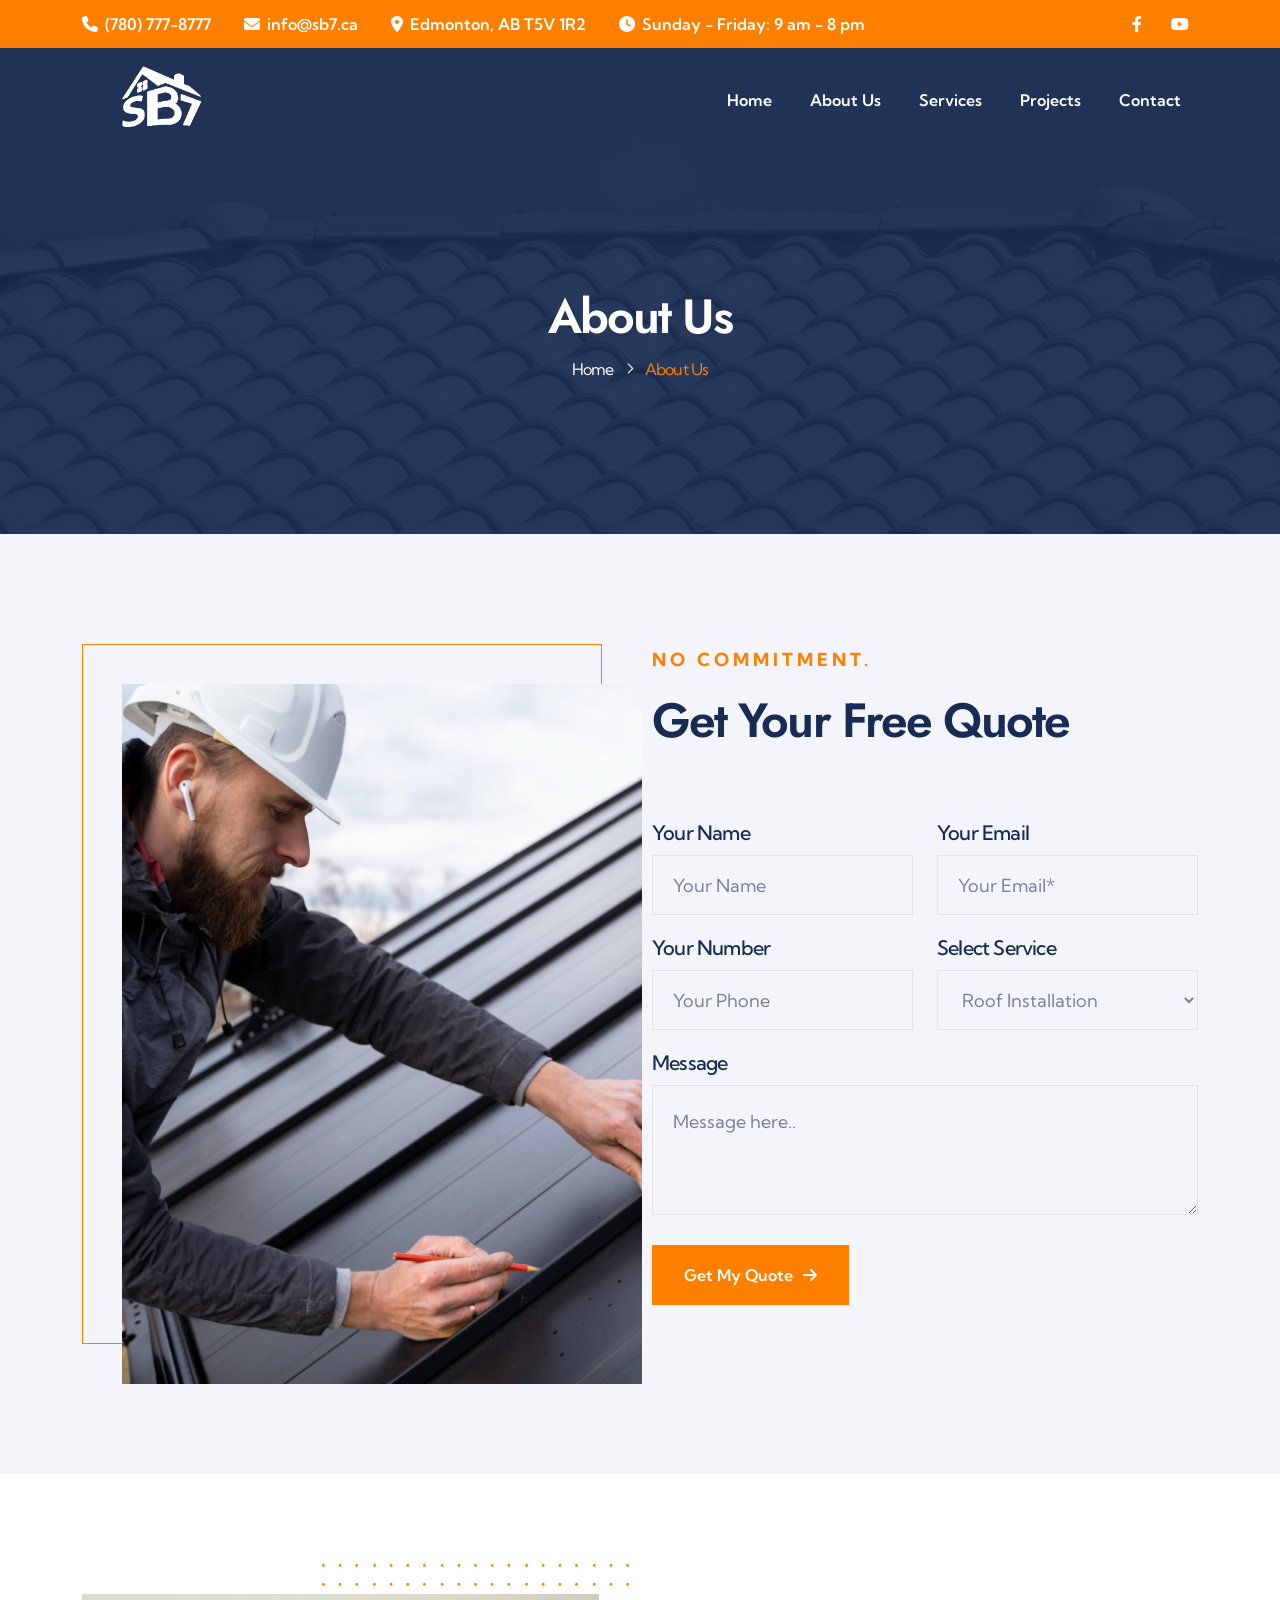
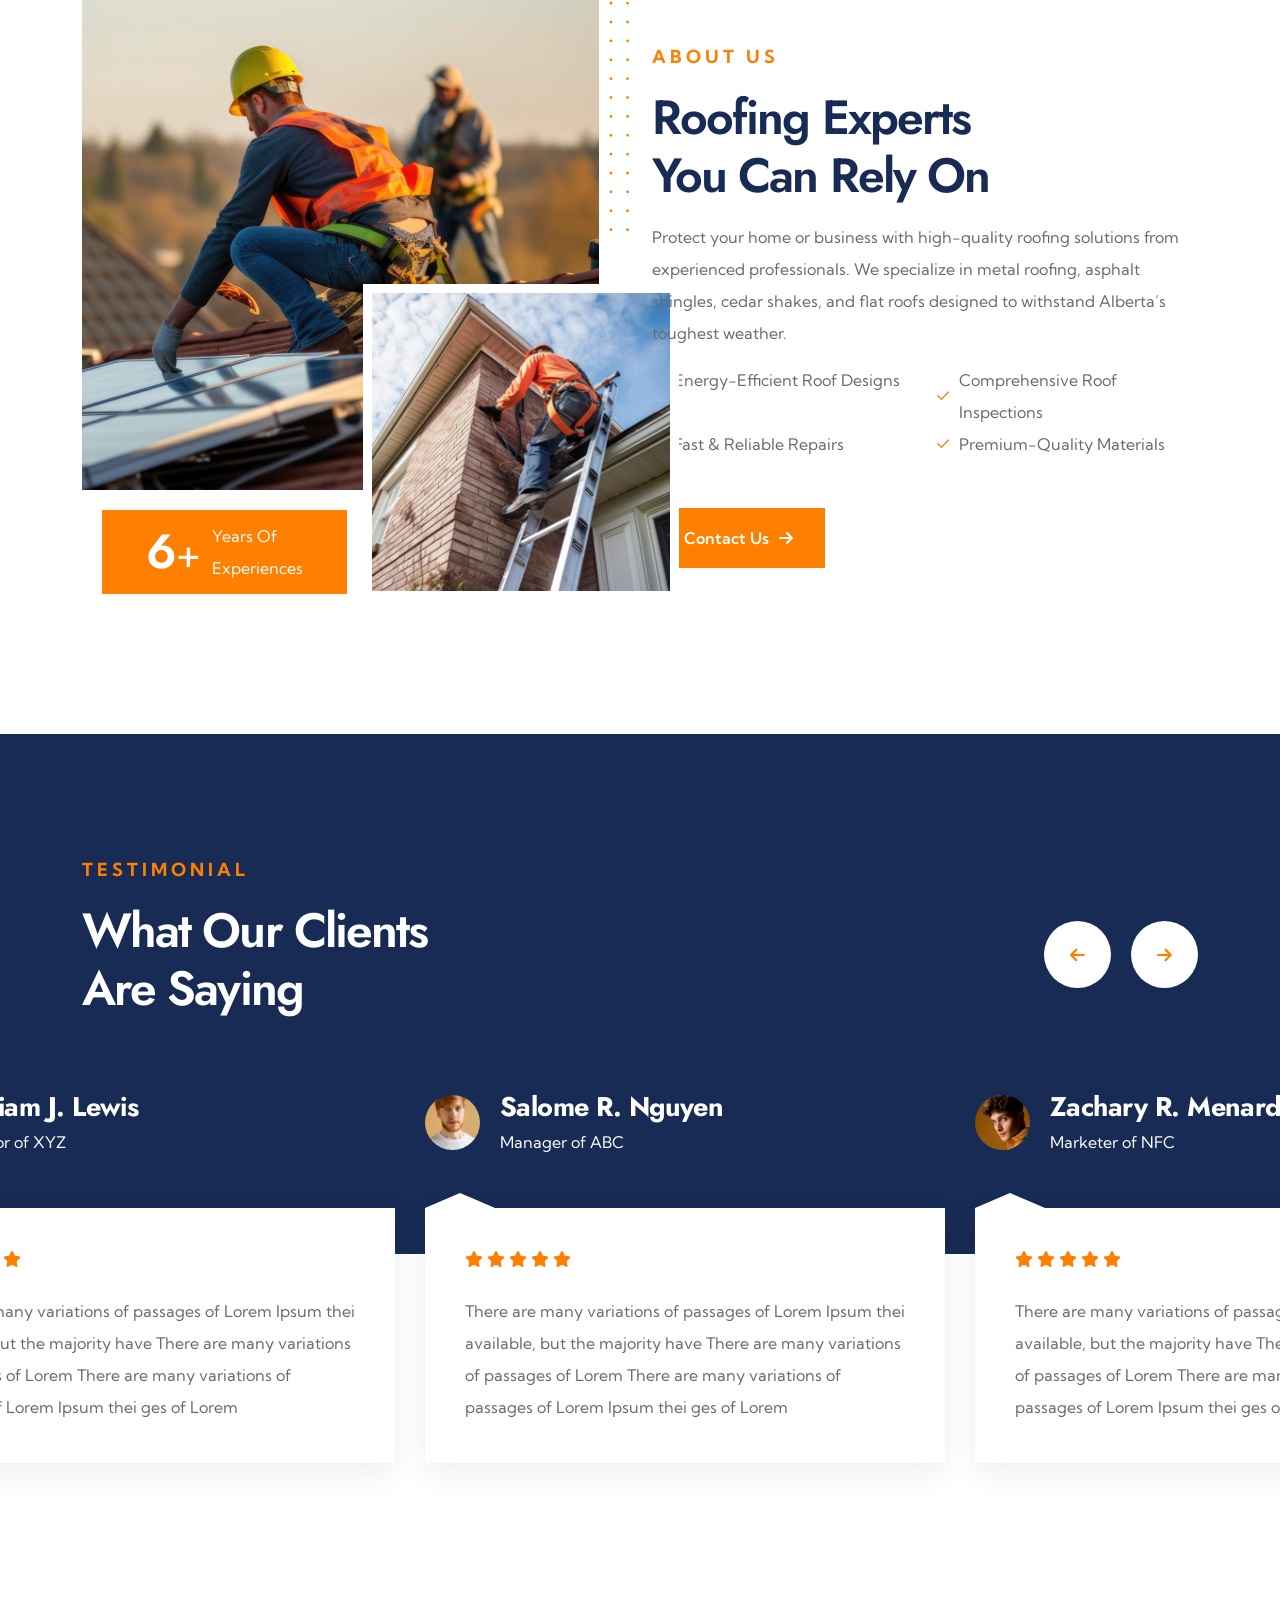
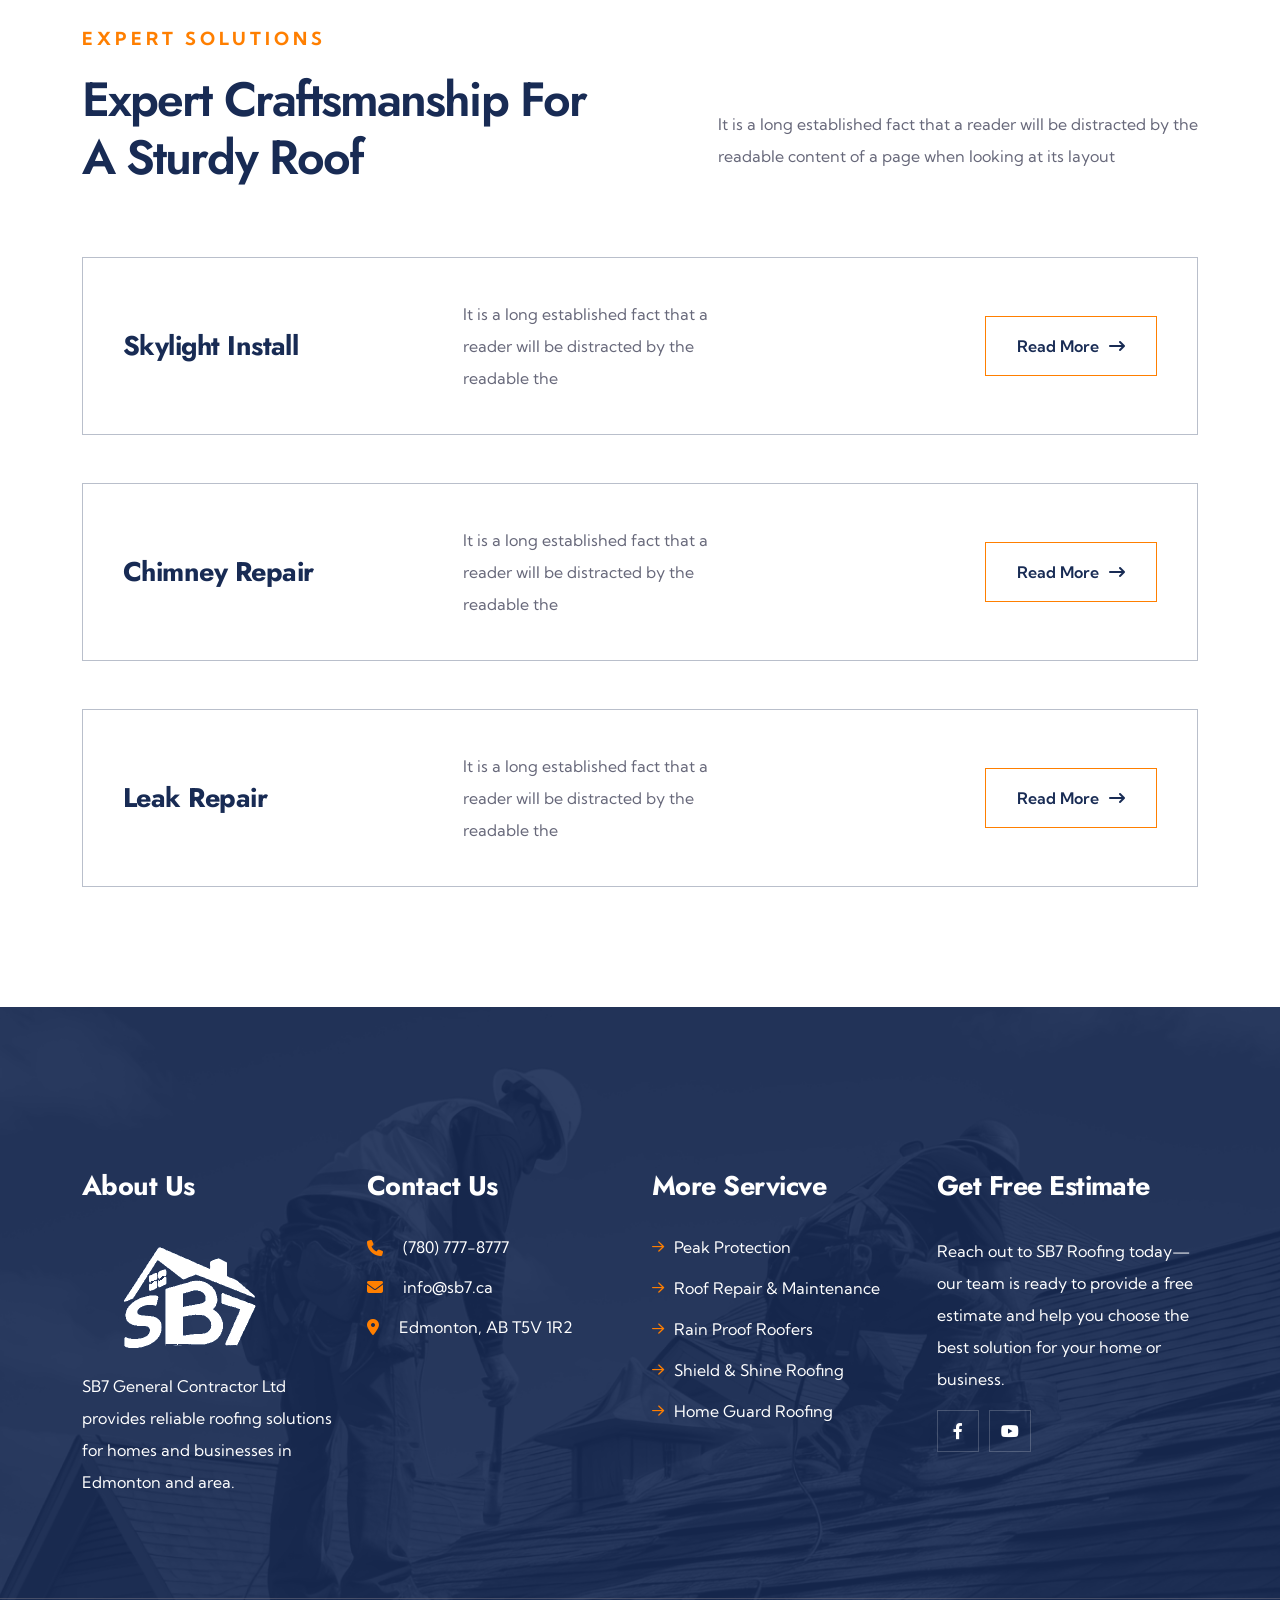
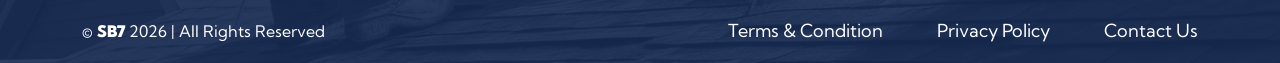
==== about.html @ 8f413afc "svg logos" ====
<!DOCTYPE html>
<html dir="ltr" lang="zxx">

<head>
    <meta name="viewport" content="width=device-width,initial-scale=1.0" />
    <meta charset="utf-8" />
    <meta name="description" content="SB7 - Roofing Services Edmonton Area" />
    <meta name="keywords"
        content="maintenance, remodeling, renovation, repair service, roof, roof repair, roofers, roofing company, roofing services" />
    <meta name="author" content="ThemeEarth" />

    <title>SB7- Roofing Services Edmonton</title>

    <link rel="icon" type="image/png" href="images/logo/favicon.ico" />

    <link rel="apple-touch-icon" href="images/logo/apple-touch-icon.png" />
    <link rel="apple-touch-icon" sizes="57x57" href="images/logo/apple-touch-icon-57x57.png" />
    <link rel="apple-touch-icon" sizes="72x72" href="images/logo/apple-touch-icon-72x72.png" />
    <link rel="apple-touch-icon" sizes="76x76" href="images/logo/apple-touch-icon-76x76.png" />
    <link rel="apple-touch-icon" sizes="114x114" href="images/logo/apple-touch-icon-114x114.png" />
    <link rel="apple-touch-icon" sizes="120x120" href="images/logo/apple-touch-icon-120x120.png" />
    <link rel="apple-touch-icon" sizes="144x144" href="images/logo/apple-touch-icon-144x144.png" />
    <link rel="apple-touch-icon" sizes="152x152" href="images/logo/apple-touch-icon-152x152.png" />
    <link rel="apple-touch-icon" sizes="180x180" href="images/logo/apple-touch-icon-180x180.png" />

    <link rel="preconnect" href="https://fonts.googleapis.com">
    <link rel="preconnect" href="https://fonts.gstatic.com" crossorigin>
    <link
        href="https://fonts.googleapis.com/css2?family=Jost:ital,wght@0,100..900;1,100..900&family=Kumbh+Sans:wght@100..900&display=swap"
        rel="stylesheet">

    <link rel="stylesheet" href="css/bootstrap.min.css" />
    <link rel="stylesheet" href="css/fontawesome.min.css" />
    <link rel="stylesheet" href="css/rampart-icon.css" />
    <link rel="stylesheet" href="css/magnific-popup.css" />
    <link rel="stylesheet" href="css/slick.css" />
    <link rel="stylesheet" href="css/meanmenu.css" />
    <link rel="stylesheet" href="css/animate.css" />
    <link rel="stylesheet" href="css/style.css" />

    <!--[if lt IE 9]>
    <script src="https://oss.maxcdn.com/html5shiv/3.7.2/html5shiv.min.js"></script>
    <script src="https://oss.maxcdn.com/respond/1.4.2/respond.min.js"></script>
    <![endif]-->
</head>

<body>
    <!-- Preloader Start !-->
    <div id="preloader">
        <div id="preloader-status">
            <div class="preloader-image">
                <img src="images/icon/preloader.gif" alt="preeloader" />
            </div>
        </div>
    </div>
    <!-- Preloader End !-->
    <!-- Header Start !-->
    <header class="header-area style-1">
        <!-- Header Top Start -->
        <div class="header-top background-primary">
            <div class="container">
                <div class="row">
                    <div class="col-12">
                        <div class="te-header-top-wrapper">
                            <div class="header-top-info">
                                <div class="te-header-contact-info">
                                    <span><a href="tel:+17807778777"><i class="fa-solid fa-phone"></i>(780) 777-8777</a>
                                    </span>
                                    <span><a href="mailto:info@sb7.ca"><i
                                                class="fa-solid fa-envelope"></i>info@sb7.ca</a> </span>
                                    <span><i class="fa-solid fa-location-dot"></i>Edmonton, AB T5V 1R2</span>
                                    <span><i class="fa-solid fa-clock"></i>Sunday - Friday: 9 am - 8 pm</span>
                                </div>
                            </div>
                            <div class="header-top-info">
                                <div class="te-social-profile">
                                    <a
                                        href="https://www.facebook.com/people/Sb7-General-Contracting-LTD/100057136964860/#"><i
                                            class="fa-brands fa-facebook-f"></i></a>
                                    <a href="https://www.youtube.com/@sergebessette1466"><i
                                            class="fa-brands fa-youtube"></i></a>
                                </div>
                            </div>
                        </div>
                    </div>
                </div>
            </div>
        </div>
        <!-- Header Top End -->
        <!-- Header Nav Menu Start -->
        <div class="te-header-menu-area te-sticky-header position-fixed">
            <div class="container">
                <div class="row">
                    <div class="col-xl-3 col-lg-3 col-md-6 col-6 d-flex align-items-center">
                        <div class="te-logo">
                            <a href="index.html" class="te-standard-logo">
                                <img src="images/logo/logo-white.svg" alt="logo" />
                            </a>
                            <a href="index.html" class="te-sticky-logo">
                                <img src="images/logo/logo-black.svg" alt="logo" />
                            </a>
                            <a href="index.html" class="te-retina-logo">
                                <img src="images/logo/logo-white.svg" alt="logo" />
                            </a>
                        </div>
                    </div>
                    <div class="col-xl-9 col-lg-9 col-md-6 col-6 d-flex align-items-center justify-content-end">
                        <div class="te-menu d-inline-block">
                            <nav id="main-menu" class="te-main-menu">
                                <ul>
                                    <li>
                                        <a href="index.html">Home</a>
                                    </li>
                                    <li><a href="about.html">About Us</a></li>
                                    <li>
                                        <a href="service.html">Services</a>
                                    </li>
                                    <li>
                                        <a href="project.html">Projects</a>
                                    </li>
                                    <li><a href="contact.html">Contact</a></li>
                                </ul>
                            </nav>
                        </div>
                        <!-- Header Button Start !-->
                        <div class="te-header-btn">
                            <a href="tel:+17807778777" class="te-theme-btn style-1"><i class="fa-solid fa-phone"></i>
                                (780)
                                777-8777 </a>
                            <a href="about.html#" class="te-quote-btn">Get Quote <i
                                    class="fa-solid fa-arrow-right"></i></a>
                        </div>

                        <!-- Header Button End !-->
                        <!-- Mobile Menu Toggle Button Start !-->
                        <div class="te-mobile-menu-bar d-lg-none text-end">
                            <a href="about.html#" class="te-mobile-menu-toggle-btn"><i class="fal fa-bars"></i></a>
                        </div>
                        <!-- Mobile Menu Toggle Button End !-->
                    </div>
                </div>
            </div>
        </div>
        <!-- Header Nav Menu End -->
    </header>
    <!-- Header End !-->
    <!-- Menu sidebar Section Start -->
    <div class="te-menu-sidebar-area">
        <div class="te-menu-sidebar-wrapper">
            <div class="te-menu-sidebar-close">
                <button class="te-menu-sidebar-close-btn" id="menu_sidebar_close_btn">
                    <i class="fal fa-times"></i>
                </button>
            </div>
            <div class="te-menu-sidebar-content">
                <div class="te-menu-sidebar-logo">
                    <a href="index.html">
                        <img src="images/logo/logo-black.svg" alt="logo" />
                    </a>
                </div>
                <div class="te-mobile-nav-menu"></div>
                <div class="te-menu-sidebar-content">
                    <div class="te-menu-sidebar-single-widget">
                        <h5 class="te-menu-sidebar-title">Contact Info</h5>
                        <div class="te-header-contact-info">
                            <span><i class="fa-solid fa-location-dot"></i>Edmonton, AB T5V 1R2</span>
                            <span><a href="mailto:info@sb7.ca"><i class="fa-solid fa-envelope"></i>info@sb7.ca</a>
                            </span>
                            <span><a href="tel:+1-780-777-8777"><i
                                        class="fa-solid fa-phone"></i>+1-780-777-8777</a></span>
                        </div>
                        <div class="te-social-profile">
                            <a href="https://www.facebook.com/people/Sb7-General-Contracting-LTD/100057136964860/#"><i
                                    class="fa-brands fa-facebook-f"></i></a>
                            <a href="https://www.youtube.com/@sergebessette1466"><i
                                    class="fa-brands fa-youtube"></i></a>
                        </div>
                    </div>
                </div>
            </div>
        </div>
    </div>
    <!-- Menu sidebar Section Start -->
    <div class="te-body-overlay"></div>

    <!-- Page Header Start !-->
    <div class="page-breadcrumb-area">
        <div class="page-bg">
            <div class="page-overlay" style="background-color: #182b54e6"></div>
            <img src="images/section-bg/page-header.jpg" alt="page header">
        </div>
        <div class="container">
            <div class="row">
                <div class="col-md-12">
                    <div class="breadcrumb-wrapper">
                        <div class="page-heading">
                            <h3 class="page-title">About Us</h3>
                        </div>
                        <div class="breadcrumb-list">
                            <ul>
                                <li><a href="index.html">Home</a></li>
                                <li class="active"><a href="about.html#">About Us</a></li>
                            </ul>
                        </div>
                    </div>
                </div>
            </div>
        </div>
    </div>
    <!-- Page Header End !-->

    <!-- Contact Form Area Start -->
    <div class="contact-form-area style-1 background-gray-100">
        <div class="container">
            <div class="row gy-5">
                <div class="col-xl-6">
                    <div class="te-about-image-card style-3">
                        <div class="te-main-img-wrapper">
                            <div class="te-main-img-inner">
                                <div class="about-img-one">
                                    <img class="tilt-animate" src="images/about/contact-form-img.jpg"
                                        alt="about card img">
                                    <div class="te-img-card-shape"></div>
                                </div>
                            </div>
                        </div>
                    </div>
                </div>
                <div class="col-xl-6">
                    <div class="te-section-title style-2">
                        <div class="te-section-content">
                            <div class="short-title-wrapper">
                                <span class="short-title">No commitment.</span>
                            </div>
                            <h2 class="title">Get Your Free Quote</h2>
                        </div>
                    </div>
                    <!-- Comment Form Start -->
                    <div class="te-comment-respond style-2 mt-0">
                        <form action="about.html#" method="post" class="te-comment-form">
                            <div class="row gx-4">
                                <div class="col-xl-6">
                                    <div class="te-contacts-email">
                                        <label>Your Name</label>
                                        <input name="name" type="text" placeholder="Your Name">
                                    </div>
                                </div>
                                <div class="col-xl-6">
                                    <div class="te-contacts-email">
                                        <label>Your Email</label>
                                        <input name="email" type="text" placeholder="Your Email*">
                                    </div>
                                </div>
                                <div class="col-xl-6">
                                    <div class="te-contacts-name">
                                        <label>Your Number</label>
                                        <input name="phone" type="text" placeholder="Your Phone">
                                    </div>
                                </div>
                                <div class="col-xl-6">
                                    <div class="te-contacts-name">
                                        <label>Select Service</label>
                                        <select id="select-services" name="select-services">
                                            <option value="installation">Roof Installation</option>
                                            <option value="repair">Roof Repair</option>
                                            <option value="replacement">Roof Replacement</option>
                                            <option value="inspection">Roof Inspection</option>
                                            <option value="cleaning">Roof Cleaning</option>
                                        </select>
                                    </div>
                                </div>
                                <div class="col-xl-12">
                                    <div class="te-contacts-message">
                                        <label>Message</label>
                                        <textarea name="comment" cols="20" rows="3"
                                            placeholder="Message here.."></textarea>
                                    </div>
                                </div>
                                <div class="col-12">
                                    <button class="te-theme-btn" type="submit">Get My Quote <i
                                            class="fa-solid fa-arrow-right"></i></button>
                                </div>
                            </div>
                        </form>
                    </div>
                    <!-- Comment Form End -->
                </div>
            </div>
        </div>
    </div>
    <!-- Contact Form Area End -->

    <!-- About Us Area Start !-->
    <div class="about-us-area style-2 te-py-120">
        <div class="container">
            <div class="row gy-5">
                <div class="col-xl-6">
                    <div class="te-about-image-card">
                        <div class="te-main-img-wrapper">
                            <div class="te-main-img-inner">
                                <div class="about-img-one">
                                    <img class="tilt-animate" src="images/about/about-1.jpg" alt="about card img">
                                    <div class="te-img-card-shape">
                                        <img class="tilt-animate" src="images/shape/about-image-one-card-shape.png"
                                            alt="about card shape image" />
                                    </div>

                                    <div class="about-img-two">
                                        <img class="tilt-animate" src="images/about/about-2.jpg"
                                            alt="about card shape image" />
                                    </div>
                                </div>
                                <div class="te-company-foundation-wrapper">
                                    <div class="te-company-foundation">
                                        <div class="te-counter-wrapper">
                                            <h1 class="counter">30</h1><span class="suffix">+</span>
                                        </div>
                                        <span class="title">Years Of <br /> Experiences</span>
                                    </div>
                                </div>
                            </div>
                        </div>
                    </div>
                </div>
                <div class="col-xl-6 align-self-center">
                    <div class="te-section-title mb-0">
                        <div class="te-section-content">
                            <div>
                                <span class="short-title only-divider">ABOUT US</span>
                            </div>
                            <h2 class="title">Roofing Experts <br /> You Can Rely On</h2>
                            <div class="te-section-desc">
                                <p>Protect your home or business with high-quality roofing solutions from experienced
                                    professionals. We specialize in metal roofing, asphalt shingles, cedar shakes, and
                                    flat roofs designed to withstand Alberta’s toughest weather.</p>
                            </div>
                        </div>
                    </div>
                    <div class="row">
                        <div class="col-md-6">
                            <div class="te-list-item style-1">
                                <span class="icon"><i class="fa-regular fa-check"></i></span>
                                <span class="text">Energy-Efficient Roof Designs</span>
                            </div>
                        </div>
                        <div class="col-md-6">
                            <div class="te-list-item style-1">
                                <span class="icon"><i class="fa-regular fa-check"></i></span>
                                <span class="text">Comprehensive Roof Inspections</span>
                            </div>
                        </div>
                        <div class="col-md-6">
                            <div class="te-list-item style-1">
                                <span class="icon"><i class="fa-regular fa-check"></i></span>
                                <span class="text">Fast & Reliable Repairs</span>
                            </div>
                        </div>
                        <div class="col-md-6">
                            <div class="te-list-item style-1">
                                <span class="icon"><i class="fa-regular fa-check"></i></span>
                                <span class="text">Premium-Quality Materials</span>
                            </div>
                        </div>
                    </div>
                    <div class="btn-wrapper mt-5">
                        <a href="about.html" class="te-theme-btn">Contact Us <i class="fa-solid fa-arrow-right"></i></a>
                    </div>
                </div>

            </div>
        </div>
    </div>
    <!-- About Us Area End !-->
    <div class="testimonial-bg style-3 background-gray-900"></div>
    <!-- Testimonial Area Start -->
    <div class="testimonial-slider-area style-3 te-pb-120">
        <div class="container">
            <div class="row">
                <div class="col-12 wow animate__animated animate__slideInDown animate__slow">
                    <div class="te-section-title left-align-title">
                        <div class="te-section-content">
                            <div>
                                <span class="short-title only-divider">Testimonial</span>
                            </div>
                            <h2 class="title text-white">What Our Clients <br /> Are Saying</h2>
                        </div>
                        <div class="te-section-desc">
                            <div class="te-slider-btn-wrapper">
                                <a href="about.html#" class="te-slider-nav te-slider-prev bg-white text-primary"
                                    id="testimonial_slider_prev">
                                    <i class="fa-solid fa-arrow-left"></i>
                                </a>
                                <a href="about.html#" class="te-slider-nav te-slider-next bg-white text-primary"
                                    id="testimonial_slider_next">
                                    <i class="fa-solid fa-arrow-right"></i>
                                </a>
                            </div>
                        </div>
                    </div>
                </div>
            </div>
        </div>
        <div class="te-testimonial-slider-wrapper" id="testimonial_three">
            <div class="slick-single-item">
                <div class="single-testimonial custom-width">
                    <div class="client-inner">
                        <div class="client-thumb">
                            <img src="images/testimonial/v-2/t-1.jpg" alt="user" />
                        </div>
                        <div class="client-info">
                            <span class="name">William J. Lewis</span>
                            <span class="designation">Director of XYZ</span>
                        </div>
                    </div>
                    <div class="client-comment">
                        <div class="client-reviews">
                            <i class="fa fa-star"></i>
                            <i class="fa fa-star"></i>
                            <i class="fa fa-star"></i>
                            <i class="fa fa-star"></i>
                            <i class="fa fa-star"></i>
                        </div>
                        <p>There are many variations of passages of Lorem Ipsum thei available, but the majority have
                            There are many variations of passages of Lorem There are many variations of passages of
                            Lorem Ipsum thei ges of Lorem</p>
                    </div>
                </div>
            </div>
            <div class="slick-single-item">
                <div class="single-testimonial custom-width">
                    <div class="client-inner">
                        <div class="client-thumb">
                            <img src="images/testimonial/v-2/t-2.jpg" alt="user" />
                        </div>
                        <div class="client-info">
                            <span class="name">Salome R. Nguyen</span>
                            <span class="designation">Manager of ABC</span>
                        </div>
                    </div>
                    <div class="client-comment">
                        <div class="client-reviews">
                            <i class="fa fa-star"></i>
                            <i class="fa fa-star"></i>
                            <i class="fa fa-star"></i>
                            <i class="fa fa-star"></i>
                            <i class="fa fa-star"></i>
                        </div>
                        <p>There are many variations of passages of Lorem Ipsum thei available, but the majority have
                            There are many variations of passages of Lorem There are many variations of passages of
                            Lorem Ipsum thei ges of Lorem</p>
                    </div>
                </div>
            </div>
            <div class="slick-single-item">
                <div class="single-testimonial custom-width">
                    <div class="client-inner">
                        <div class="client-thumb">
                            <img src="images/testimonial/v-2/t-3.jpg" alt="user" />
                        </div>
                        <div class="client-info">
                            <span class="name">Zachary R. Menard</span>
                            <span class="designation">Marketer of NFC</span>
                        </div>
                    </div>
                    <div class="client-comment">
                        <div class="client-reviews">
                            <i class="fa fa-star"></i>
                            <i class="fa fa-star"></i>
                            <i class="fa fa-star"></i>
                            <i class="fa fa-star"></i>
                            <i class="fa fa-star"></i>
                        </div>
                        <p>There are many variations of passages of Lorem Ipsum thei available, but the majority have
                            There are many variations of passages of Lorem There are many variations of passages of
                            Lorem Ipsum thei ges of Lorem</p>
                    </div>
                </div>
            </div>
            <div class="slick-single-item">
                <div class="single-testimonial custom-width">
                    <div class="client-inner">
                        <div class="client-thumb">
                            <img src="images/testimonial/v-2/t-4.jpg" alt="user" />
                        </div>
                        <div class="client-info">
                            <span class="name">William J. Lewis</span>
                            <span class="designation">Director of XYZ</span>
                        </div>
                    </div>
                    <div class="client-comment">
                        <div class="client-reviews">
                            <i class="fa fa-star"></i>
                            <i class="fa fa-star"></i>
                            <i class="fa fa-star"></i>
                            <i class="fa fa-star"></i>
                            <i class="fa fa-star"></i>
                        </div>
                        <p>There are many variations of passages of Lorem Ipsum thei available, but the majority have
                            There are many variations of passages of Lorem There are many variations of passages of
                            Lorem Ipsum thei ges of Lorem</p>
                    </div>
                </div>
            </div>
            <div class="slick-single-item">
                <div class="single-testimonial custom-width">
                    <div class="client-inner">
                        <div class="client-thumb">
                            <img src="images/testimonial/v-2/t-5.jpg" alt="user" />
                        </div>
                        <div class="client-info">
                            <span class="name">Salome R. Nguyen</span>
                            <span class="designation">Manager of ABC</span>
                        </div>
                    </div>
                    <div class="client-comment">
                        <div class="client-reviews">
                            <i class="fa fa-star"></i>
                            <i class="fa fa-star"></i>
                            <i class="fa fa-star"></i>
                            <i class="fa fa-star"></i>
                            <i class="fa fa-star"></i>
                        </div>
                        <p>There are many variations of passages of Lorem Ipsum thei available, but the majority have
                            There are many variations of passages of Lorem There are many variations of passages of
                            Lorem Ipsum thei ges of Lorem</p>
                    </div>
                </div>
            </div>
            <div class="slick-single-item">
                <div class="single-testimonial custom-width">
                    <div class="client-inner">
                        <div class="client-thumb">
                            <img src="images/testimonial/v-2/t-6.jpg" alt="user" />
                        </div>
                        <div class="client-info">
                            <span class="name">Zachary R. Menard</span>
                            <span class="designation">Marketer of NFC</span>
                        </div>
                    </div>
                    <div class="client-comment">
                        <div class="client-reviews">
                            <i class="fa fa-star"></i>
                            <i class="fa fa-star"></i>
                            <i class="fa fa-star"></i>
                            <i class="fa fa-star"></i>
                            <i class="fa fa-star"></i>
                        </div>
                        <p>There are many variations of passages of Lorem Ipsum thei available, but the majority have
                            There are many variations of passages of Lorem There are many variations of passages of
                            Lorem Ipsum thei ges of Lorem</p>
                    </div>
                </div>
            </div>
        </div>
    </div>
    <!-- Testimonial Area End -->
    <!-- Service Area Start-->
    <div class="service-area style-7 te-pb-120">
        <div class="container">
            <!-- Section Title Start -->
            <div class="row">
                <div class="col-12">
                    <div class="te-section-title style-2">
                        <div class="te-section-content">
                            <div class="short-title-wrapper">
                                <span class="short-title">Expert Solutions</span>
                            </div>
                            <h2 class="title">Expert Craftsmanship For <br /> A Sturdy Roof</h2>
                        </div>
                        <div class="te-section-desc">
                            <p class="desc">It is a long established fact that a reader will be distracted by the <br />
                                readable content of a page when looking at its layout</p>
                        </div>
                    </div>
                </div>
            </div>
            <!-- Section Title End -->
            <div class="row gy-5">
                <!-- single Info Card Start -->
                <div class="col-lg-12 col-md-6">
                    <div class="te-info-card style-7 te-content-left">
                        <div class="te-info-card-inner">
                            <div class="te-content-wrapper">
                                <div class="te-title-wrapper">
                                    <h3 class="te-title"><a href="service-details.html">Skylight Install</a></h3>
                                </div>
                                <div class="te-content">
                                    <p class="te-desc">It is a long established fact that a reader will be distracted by
                                        the readable the</p>
                                </div>
                                <div class="te-image-wrapper">
                                    <div class="image">
                                        <img src="images/service/v-1/service-1.jpg" alt="image">
                                    </div>
                                </div>
                                <div class="te-btn-wrapper">
                                    <a href="about.html#" class="te-theme-btn style-2">Read More <i
                                            class="fa-solid fa-arrow-right-long"></i></a>
                                </div>
                            </div>
                        </div>
                    </div>
                </div>
                <!-- single Info Card End -->
                <!-- single Info Card Start -->
                <div class="col-lg-12 col-md-6">
                    <div class="te-info-card style-7 te-content-left">
                        <div class="te-info-card-inner">
                            <div class="te-content-wrapper">
                                <div class="te-title-wrapper">
                                    <h3 class="te-title"><a href="service-details.html">Chimney Repair</a></h3>
                                </div>
                                <div class="te-content">
                                    <p class="te-desc">It is a long established fact that a reader will be distracted by
                                        the readable the</p>
                                </div>
                                <div class="te-image-wrapper">
                                    <div class="image">
                                        <img src="images/service/v-1/service-2.jpg" alt="image">
                                    </div>
                                </div>
                                <div class="te-btn-wrapper">
                                    <a href="about.html#" class="te-theme-btn style-2">Read More <i
                                            class="fa-solid fa-arrow-right-long"></i></a>
                                </div>
                            </div>
                        </div>
                    </div>
                </div>
                <!-- single Info Card End -->
                <!-- single Info Card Start -->
                <div class="col-lg-12 col-md-6">
                    <div class="te-info-card style-7 te-content-left">
                        <div class="te-info-card-inner">
                            <div class="te-content-wrapper">
                                <div class="te-title-wrapper">
                                    <h3 class="te-title"><a href="service-details.html">Leak Repair</a></h3>
                                </div>
                                <div class="te-content">
                                    <p class="te-desc">It is a long established fact that a reader will be distracted by
                                        the readable the</p>
                                </div>
                                <div class="te-image-wrapper">
                                    <div class="image">
                                        <img src="images/service/v-1/service-3.jpg" alt="image">
                                    </div>
                                </div>
                                <div class="te-btn-wrapper">
                                    <a href="about.html#" class="te-theme-btn style-2">Read More <i
                                            class="fa-solid fa-arrow-right-long"></i></a>
                                </div>
                            </div>
                        </div>
                    </div>
                </div>
                <!-- single Info Card End -->
            </div>
        </div>
    </div>
    <!-- Service Area End !-->


    <!--- Start Footer !-->
    <footer class="footer style-2">
        <div class="te-footer-bg">
            <div class="footer-bg-overlay" style="background-color: rgba(24, 43, 84, 0.9);"></div>
            <img src="images/section-bg/footer-two-bg.jpg" alt="footer image" />
        </div>
        <div class="te-footer-sec">
            <div class="container">
                <div class="row">
                    <div class="col-xl-3 col-lg-6 col-md-6">
                        <div class="te-footer-widget">
                            <div class="te-footer-widget-info">
                                <h3 class="te-footer-widget-title">About Us</h3>
                                <a href="index.html"><img src="images/logo/logo.png" alt="SB7 Logo"></a>

                                <p>SB7 General Contractor Ltd provides reliable roofing solutions for homes and
                                    businesses in Edmonton and area.</p>
                            </div>
                        </div>
                    </div>
                    <div class="col-xl-3 col-lg-6 col-md-6">
                        <div class="te-footer-widget">
                            <div class="te-footer-widget-contact">
                                <h2 class="te-footer-widget-title">Contact Us</h2>
                                <div class="footer-contact">
                                    <ul>
                                        <li>
                                            <span class="contact-icon"><i class="fa-solid fa-phone"></i></span>
                                            <span class="contact-text">(780) 777-8777</span>
                                        </li>
                                        <li>
                                            <span class="contact-icon"><i class="fa-solid fa-envelope"></i></span>
                                            <span class="contact-text">info@sb7.ca</span>
                                        </li>
                                        <li>
                                            <span class="contact-icon"><i class="fa-solid fa-location-dot"></i></span>
                                            <span class="contact-text">Edmonton, AB T5V 1R2</span>
                                        </li>
                                    </ul>
                                </div>
                            </div>
                        </div>
                    </div>
                    <div class="col-xl-3 col-lg-6 col-md-6">
                        <div class="te-footer-widget te_widget_nav_menu">
                            <h2 class="te-footer-widget-title">More Servicve</h2>
                            <ul>
                                <li><a href="project.html#">Peak Protection</a></li>
                                <li><a href="project.html#">Roof Repair & Maintenance</a></li>
                                <li><a href="project.html#">Rain Proof Roofers</a></li>
                                <li><a href="project.html#">Shield & Shine Roofing</a></li>
                                <li><a href="project.html#">Home Guard Roofing </a></li>
                            </ul>
                        </div>
                    </div>
                    <div class="col-xl-3 col-lg-6 col-md-6">
                        <div class="te-footer-widget">
                            <h2 class="te-footer-widget-title">Get Free Estimate</h2>
                            <!-- Newsletter Section Start !-->
                            <div class="te-subscribe-form-wrapper">
                                <p>Reach out to SB7 Roofing today—our team is ready to provide a free estimate and help
                                    you choose the best solution for your home or business.</p>
                                <div class="te-social-profile-wrapper">
                                    <div class="te-social-profile">
                                        <a
                                            href="https://www.facebook.com/people/Sb7-General-Contracting-LTD/100057136964860/#"><i
                                                class="fa-brands fa-facebook-f"></i></a>
                                        <a href="https://www.youtube.com/@sergebessette1466"><i
                                                class="fa-brands fa-youtube"></i></a>
                                    </div>
                                </div>
                            </div>
                            <!-- Newsletter Section End !-->
                        </div>
                    </div>
                </div>
            </div>
        </div>
        <div class="footer-bottom-area">
            <div class="container">
                <div class="row">
                    <div class="col-12">
                        <div class="te-footer-bottom-wrapper">
                            <div class="te-copyright-text">
                                <p>&copy; <a href="project.html#">SB7</a> 2026 | All Rights Reserved</p>
                            </div>
                            <div class="te-footer-bottom-menu">
                                <ul>
                                    <li>
                                        <a href="project.html#">Terms & Condition</a>
                                    </li>
                                    <li>
                                        <a href="project.html#">Privacy Policy</a>
                                    </li>
                                    <li>
                                        <a href="project.html#">Contact Us</a>
                                    </li>
                                </ul>
                            </div>
                        </div>
                    </div>
                </div>
            </div>
        </div>
    </footer>
    <!--- End Footer !-->

    <!-- Scroll Up Section Start -->
    <div class="progress-wrap">
        <svg class="progress-circle svg-content" width="100%" height="100%" viewBox="-1 -1 102 102">
            <path d="M50,1 a49,49 0 0,1 0,98 a49,49 0 0,1 0,-98" />
        </svg>
    </div>
    <!-- Scroll Up Section End -->

    <!-- All JS File -->
    <script src="js/jquery.min.js"></script>
    <script src="js/bootstrap.min.js"></script>
    <script src="js/slick.min.js"></script>
    <script src="js/jquery.counterup.min.js"></script>
    <script src="js/waypoints.js"></script>
    <script src="js/jquery.meanmenu.min.js"></script>
    <script src="js/jquery.magnific-popup.min.js"></script>
    <script src="js/inview.min.js"></script>
    <script src="js/wow.js"></script>
    <script src="js/tilt.jquery.js"></script>
    <script src="js/isotope.min.js"></script>
    <script src="js/jquery.imagesloaded.min.js"></script>
    <script src="js/scrolltotop.min.js"></script>
    <script src="js/plugins.js"></script>
    <script src="js/custom.js"></script>
</body>

</html>
---- css/rampart-icon.css ----
@font-face {
  font-family: 'rampart';
  src:  url('../fonts/rampart.eot@m8xsuu');
  src:  url('../fonts/rampart.eot@m8xsuu') format('embedded-opentype'),
    url('../fonts/rampart.ttf@m8xsuu') format('truetype'),
    url('../fonts/rampart.woff@m8xsuu') format('woff'),
    url('../fonts/rampart.svg@m8xsuu') format('svg');
  font-weight: normal;
  font-style: normal;
  font-display: block;
}

[class^="rampart-icon-"], [class*=" rampart-icon-"] {
  /* use !important to prevent issues with browser extensions that change fonts */
  font-family: 'rampart' !important;
  speak: never;
  font-style: normal;
  font-weight: normal;
  font-variant: normal;
  text-transform: none;
  line-height: 1;

  /* Better Font Rendering =========== */
  -webkit-font-smoothing: antialiased;
  -moz-osx-font-smoothing: grayscale;
}

.rampart-icon-roof11:before {
  content: "\e900";
}
.rampart-icon-roof2:before {
  content: "\e901";
}
.rampart-icon-roof3:before {
  content: "\e902";
}
.rampart-icon-roof4:before {
  content: "\e903";
}
.rampart-icon-roof5:before {
  content: "\e904";
}
.rampart-icon-roof6:before {
  content: "\e905";
}
.rampart-icon-roof7:before {
  content: "\e906";
}
.rampart-icon-roof8:before {
  content: "\e907";
}
.rampart-icon-roof9:before {
  content: "\e908";
}
.rampart-icon-roof12:before {
  content: "\e909";
}
.rampart-icon-roof17:before {
  content: "\e90a";
}
.rampart-icon-roof18:before {
  content: "\e90b";
}
.rampart-icon-roof16:before {
  content: "\e90c";
}
.rampart-icon-roof15:before {
  content: "\e90d";
}
.rampart-icon-roof14:before {
  content: "\e90e";
}
.rampart-icon-roof13:before {
  content: "\e90f";
}
.rampart-icon-roof10:before {
  content: "\e910";
}
.rampart-icon-roof1:before {
  content: "\e911";
}
.rampart-icon-roof:before {
  content: "\e912";
}
.rampart-icon-cloud_download:before {
  content: "\e913";
}
.rampart-icon-envelop:before {
  content: "\e914";
}
.rampart-icon-home:before {
  content: "\e915";
}
.rampart-icon-lock-folder:before {
  content: "\e916";
}
.rampart-icon-phone:before {
  content: "\e917";
}
.rampart-icon-service-1:before {
  content: "\e918";
}
.rampart-icon-service-2:before {
  content: "\e919";
}
.rampart-icon-service-3:before {
  content: "\e91a";
}
.rampart-icon-service-4:before {
  content: "\e91b";
}
.rampart-icon-service-5:before {
  content: "\e91c";
}
.rampart-icon-service-6:before {
  content: "\e91d";
}
.rampart-icon-service-7:before {
  content: "\e91e";
}
.rampart-icon-service-8:before {
  content: "\e91f";
}
.rampart-icon-service-9:before {
  content: "\e920";
}
.rampart-icon-service-10:before {
  content: "\e921";
}
.rampart-icon-service-11:before {
  content: "\e922";
}
.rampart-icon-Vector:before {
  content: "\e923";
}
---- css/style.css ----
/**
 * Stylesheet:  style.css
 * Theme:       SB7 - Roofing Services
 * Version:     1.0
 * Author:     	ThemeEarth
 * 
 */
/* Table of contents
=========================
1.Preloader
2.Scrollup
4.Nav Menu CSS
3.Slider Section
5.Info Card
6.Icon Card
7. About Image Card
8. About Info Card
09. Counter Card
10. Process Step Card
11. Testimonial Card
12. Accordion Card
13. Post Card
14. Skill Progress Card
15. Call To Action Card
16. Title Card
17. Breadcrumb
18. Paginations
19. Project Details Page
20. sidebar
21. Comment List
22. Comment Form
23. Team member
24. Portfolio25. About Page
25. About Page
26. Contact Page
27. Service Page
28. Team Page
29. Blog Page
Footer

===========================*/
/* Theme Default CSS */
.text-primary {
  color: #ff7f00 !important; }

.text-gray-800 {
  color: #757474; }

.text-gray-900 {
  color: #182B54; }

.background-primary {
  background-color: #ff7f00; }

.background-white {
  background-color: #ffffff; }

.background-gray-50 {
  background-color: #eef5f8; }

.background-gray-100 {
  background-color: #F4F5FA; }

.background-gray-200 {
  background-color: #E3E3E3; }

.background-gray-300 {
  background-color: #dfe2e9; }

.background-gray-400 {
  background-color: #e7eaec; }

.background-gray-700 {
  background-color: #333F4D; }

.background-gray-800 {
  background-color: #757474; }

.background-gray-900 {
  background-color: #182B54; }

.background-gray-light {
  background-color: #1E3669; }

.te-py-120 {
  padding: 120px 0; }
  @media only screen and (min-width: 768px) and (max-width: 991px) {
    .te-py-120 {
      padding: 100px 0; } }
  @media only screen and (min-width: 0px) and (max-width: 767px) {
    .te-py-120 {
      padding: 80px 0; } }

.te-pt-120 {
  padding-top: 120px; }
  @media only screen and (min-width: 768px) and (max-width: 991px) {
    .te-pt-120 {
      padding-top: 100px; } }
  @media only screen and (min-width: 0px) and (max-width: 767px) {
    .te-pt-120 {
      padding-top: 80px; } }

.te-pb-120 {
  padding-bottom: 120px; }
  @media only screen and (min-width: 768px) and (max-width: 991px) {
    .te-pb-120 {
      padding-bottom: 100px; } }
  @media only screen and (min-width: 0px) and (max-width: 767px) {
    .te-pb-120 {
      padding-bottom: 80px; } }

* {
  margin: 0;
  border: 0;
  outline: none; }

html,
body {
  height: 100%;
  font-size: 16px;
  font-weight: 400;
  font-family: "Kumbh Sans", sans-serif;
  color: #67687A;
  vertical-align: baseline;
  line-height: 32px;
  font-smoothing: antialiased; }

p {
  margin: 0 0 15px; }

img {
  max-width: 100%;
  height: auto; }

h1 a,
h2 a,
h3 a,
h4 a,
h5 a,
h6 a {
  color: inherit; }

h1,
h2,
h3,
h4,
h5,
h6 {
  margin-top: 0;
  font-family: "Jost", sans-serif;
  color: #182B54;
  font-style: normal;
  -webkit-transition: all 0.5s ease-out;
  transition: all 0.5s ease-out; }

h1 {
  font-size: 75px;
  font-weight: 600;
  line-height: initial;
  letter-spacing: -3px; }

h2 {
  font-size: 48px;
  font-weight: 600;
  line-height: initial;
  letter-spacing: -1.92px; }

h3 {
  font-size: 38px;
  line-height: initial;
  font-weight: 600; }

h4 {
  font-size: 27px;
  font-weight: 600;
  line-height: initial;
  letter-spacing: -0.54px; }

h5 {
  font-size: 24px;
  font-weight: 600;
  line-height: initial;
  letter-spacing: -0.96px; }

h6 {
  font-size: 20px;
  font-weight: 500;
  line-height: initial;
  letter-spacing: -0.8px; }

label {
  color: #67687A;
  cursor: pointer;
  font-size: 16px;
  font-weight: 400; }

button {
  cursor: pointer;
  -webkit-transition: all 0.5s ease-out;
  transition: all 0.5s ease-out; }

a:not([href]):not([tabindex]) {
  color: inherit;
  text-decoration: none; }

a,
.button {
  text-decoration: none;
  -webkit-transition: all 0.5s ease-out;
  transition: all 0.5s ease-out; }

a:focus,
.button:focus {
  text-decoration: none;
  outline: none; }

a:focus {
  color: #ff7f00;
  text-decoration: none;
  -webkit-transition: all 0.5s ease-out;
  transition: all 0.5s ease-out; }

a,
button {
  color: #ff7f00;
  outline: medium none;
  -webkit-transition: all 0.5s ease-out;
  transition: all 0.5s ease-out; }
  a:hover,
  button:hover {
    color: #ff7f00;
    -webkit-transition: all 0.5s ease-out;
    transition: all 0.5s ease-out; }

button:focus,
input:focus,
input:focus,
textarea,
textarea:focus {
  outline: 0; }

ul {
  list-style: outside none none;
  margin: 0;
  padding: 0; }

::-moz-selection {
  background: #ff7f00;
  text-shadow: none;
  color: #fff; }

::selection {
  background: #ff7f00;
  text-shadow: none;
  color: #fff; }

textarea:focus,
input:focus {
  outline: none; }

.page-bg {
  background-color: #182B54; }

.page-area {
  padding-top: 136px;
  padding-bottom: 124px; }

.blog-area {
  padding-top: 120px;
  padding-bottom: 80px; }

@media (max-width: 991px) {
  .page-area,
  .blog-area {
    padding-top: 100px;
    padding-bottom: 52px; } }
@media (max-width: 767px) {
  .page-area,
  .blog-area {
    padding-top: 70px;
    padding-bottom: 22px; } }
.page-area .page-links,
.blog-area .page-links {
  margin-bottom: 20px; }

.border-radius-12 {
  border-radius: 12px; }

.text-white-100 {
  color: #c7cdda; }

code {
  color: #ff7f00; }

.te-theme-btn,
.wp-block-loginout a,
input.te-theme-btn {
  display: -webkit-inline-box;
  display: -ms-inline-flexbox;
  display: inline-flex;
  padding: 13px 31px;
  -webkit-box-pack: center;
      -ms-flex-pack: center;
          justify-content: center;
  -webkit-box-align: center;
      -ms-flex-align: center;
          align-items: center;
  gap: 10px;
  font-size: 16px;
  font-weight: 600;
  color: #ffffff;
  background-color: #ff7f00;
  position: relative;
  z-index: 1;
  -webkit-transition: all 0.5s ease-out;
  transition: all 0.5s ease-out;
  border: 1px solid #ff7f00;
  overflow: hidden;
  white-space: nowrap; }
  .te-theme-btn:hover,
  .wp-block-loginout a:hover,
  input.te-theme-btn:hover {
    color: #ffffff;
    border-color: #FF6A00;
    background-color: #FF6A00; }
  .te-theme-btn:focus,
  .wp-block-loginout a:focus,
  input.te-theme-btn:focus {
    color: #ffffff; }
  .te-theme-btn.style-2,
  .wp-block-loginout a.style-2,
  input.te-theme-btn.style-2 {
    background-color: transparent;
    color: #182B54; }

.wp-block-loginout a {
  position: relative; }
  .wp-block-loginout a:after {
    display: -webkit-box;
    display: -ms-flexbox;
    display: flex;
    -webkit-box-align: center;
        -ms-flex-align: center;
            align-items: center;
    -webkit-box-pack: center;
        -ms-flex-pack: center;
            justify-content: center;
    content: "\f105";
    font-family: "Font Awesome 6 Pro";
    color: #fff;
    font-size: 16px; }

.contact-form-btn {
  -webkit-box-pack: center;
      -ms-flex-pack: center;
          justify-content: center;
  width: 100%;
  display: block;
  line-height: 42px; }
  .contact-form-btn .icon {
    float: right; }

input.te-theme-btn {
  display: inline-block !important;
  width: inherit !important;
  border: 0 !important; }

.te-slider-btn-wrapper {
  display: -webkit-box;
  display: -ms-flexbox;
  display: flex;
  -webkit-box-align: center;
      -ms-flex-align: center;
          align-items: center;
  gap: 20px;
  position: relative;
  top: -30px; }
  @media only screen and (min-width: 0px) and (max-width: 767px) {
    .te-slider-btn-wrapper {
      top: unset; } }
  .te-slider-btn-wrapper .te-slider-nav {
    width: 67px;
    height: 67px;
    display: -webkit-box;
    display: -ms-flexbox;
    display: flex;
    -webkit-box-align: center;
        -ms-flex-align: center;
            align-items: center;
    -webkit-box-pack: center;
        -ms-flex-pack: center;
            justify-content: center;
    border-radius: 50px;
    color: #ff7f00;
    font-size: 17px;
    background-color: #0e2bc51a;
    -webkit-transition: all 0.5s ease-out;
    transition: all 0.5s ease-out; }
    .te-slider-btn-wrapper .te-slider-nav:hover {
      background-color: #ff7f00 !important;
      color: #ffffff !important;
      -webkit-transition: all 0.5s ease-out;
      transition: all 0.5s ease-out; }

/* Deafult Margin & Padding */
/*-- Margin Top --*/
.mt-5 {
  margin-top: 5px; }

.mt-10 {
  margin-top: 10px; }

.mt-15 {
  margin-top: 15px; }

.mt-20 {
  margin-top: 20px; }

.mt-25 {
  margin-top: 25px; }

.mt-30 {
  margin-top: 30px; }

.mt-35 {
  margin-top: 35px; }

.mt-40 {
  margin-top: 40px; }

.mt-45 {
  margin-top: 45px; }

.mt-50 {
  margin-top: 50px; }

.mt-55 {
  margin-top: 55px; }

.mt-60 {
  margin-top: 60px; }

.mt-65 {
  margin-top: 65px; }

.mt-70 {
  margin-top: 70px; }

.mt-75 {
  margin-top: 75px; }

.mt-80 {
  margin-top: 80px; }

.mt-85 {
  margin-top: 85px; }

.mt-90 {
  margin-top: 90px; }

.mt-95 {
  margin-top: 95px; }

.mt-100 {
  margin-top: 100px; }

.mt-105 {
  margin-top: 105px; }

.mt-110 {
  margin-top: 110px; }

.mt-115 {
  margin-top: 115px; }

.mt-120 {
  margin-top: 120px; }

.mt-125 {
  margin-top: 125px; }

.mt-130 {
  margin-top: 130px; }

.mt-135 {
  margin-top: 135px; }

.mt-140 {
  margin-top: 140px; }

.mt-145 {
  margin-top: 145px; }

.mt-150 {
  margin-top: 150px; }

.mt-155 {
  margin-top: 155px; }

.mt-160 {
  margin-top: 160px; }

.mt-165 {
  margin-top: 165px; }

.mt-170 {
  margin-top: 170px; }

.mt-175 {
  margin-top: 175px; }

.mt-180 {
  margin-top: 180px; }

.mt-185 {
  margin-top: 185px; }

.mt-190 {
  margin-top: 190px; }

.mt-195 {
  margin-top: 195px; }

.mt-200 {
  margin-top: 200px; }

/*-- Margin Bottom --*/
.mb-5 {
  margin-bottom: 5px; }

.mb-10 {
  margin-bottom: 10px; }

.mb-15 {
  margin-bottom: 15px; }

.mb-20 {
  margin-bottom: 20px; }

.mb-25 {
  margin-bottom: 25px; }

.mb-30 {
  margin-bottom: 30px; }

.mb-35 {
  margin-bottom: 35px; }

.mb-40 {
  margin-bottom: 40px; }

.mb-45 {
  margin-bottom: 45px; }

.mb-50 {
  margin-bottom: 50px; }

.mb-55 {
  margin-bottom: 55px; }

.mb-60 {
  margin-bottom: 60px; }

.mb-65 {
  margin-bottom: 65px; }

.mb-70 {
  margin-bottom: 70px; }

.mb-75 {
  margin-bottom: 75px; }

.mb-80 {
  margin-bottom: 80px; }

.mb-85 {
  margin-bottom: 85px; }

.mb-90 {
  margin-bottom: 90px; }

.mb-95 {
  margin-bottom: 95px; }

.mb-100 {
  margin-bottom: 100px; }

.mb-105 {
  margin-bottom: 105px; }

.mb-110 {
  margin-bottom: 110px; }

.mb-115 {
  margin-bottom: 115px; }

.mb-120 {
  margin-bottom: 120px; }

.mb-125 {
  margin-bottom: 125px; }

.mb-130 {
  margin-bottom: 130px; }

.mb-135 {
  margin-bottom: 135px; }

.mb-140 {
  margin-bottom: 140px; }

.mb-145 {
  margin-bottom: 145px; }

.mb-150 {
  margin-bottom: 150px; }

.mb-155 {
  margin-bottom: 155px; }

.mb-160 {
  margin-bottom: 160px; }

.mb-165 {
  margin-bottom: 165px; }

.mb-170 {
  margin-bottom: 170px; }

.mb-175 {
  margin-bottom: 175px; }

.mb-180 {
  margin-bottom: 180px; }

.mb-185 {
  margin-bottom: 185px; }

.mb-190 {
  margin-bottom: 190px; }

.mb-195 {
  margin-bottom: 195px; }

.mb-200 {
  margin-bottom: 200px; }

.mb-205 {
  margin-bottom: 205px; }

.mb-210 {
  margin-bottom: 210px; }

.mb-215 {
  margin-bottom: 215px; }

.mb-220 {
  margin-bottom: 220px; }

.mb-245 {
  margin-bottom: 245px; }

.mb-250 {
  margin-bottom: 250px; }

/*-- Padding Top --*/
.pt-5 {
  padding-top: 5px; }

.pt-10 {
  padding-top: 10px; }

.pt-15 {
  padding-top: 15px; }

.pt-20 {
  padding-top: 20px; }

.pt-21 {
  padding-top: 21px; }

.pt-22 {
  padding-top: 22px; }

.pt-23 {
  padding-top: 23px; }

.pt-24 {
  padding-top: 24px; }

.pt-25 {
  padding-top: 25px; }

.pt-30 {
  padding-top: 30px; }

.pt-35 {
  padding-top: 35px; }

.pt-40 {
  padding-top: 40px; }

.pt-45 {
  padding-top: 45px; }

.pt-50 {
  padding-top: 50px; }

.pt-55 {
  padding-top: 55px; }

.pt-60 {
  padding-top: 60px; }

.pt-65 {
  padding-top: 65px; }

.pt-70 {
  padding-top: 70px; }

.pt-75 {
  padding-top: 75px; }

.pt-80 {
  padding-top: 80px; }

.pt-85 {
  padding-top: 85px; }

.pt-86 {
  padding-top: 85px; }

.pt-87 {
  padding-top: 85px; }

.pt-88 {
  padding-top: 85px; }

.pt-89 {
  padding-top: 85px; }

.pt-90 {
  padding-top: 90px; }

.pt-95 {
  padding-top: 95px; }

.pt-100 {
  padding-top: 100px; }

.pt-105 {
  padding-top: 105px; }

.pt-110 {
  padding-top: 110px; }

.pt-115 {
  padding-top: 115px; }

.pt-120 {
  padding-top: 120px; }

.pt-125 {
  padding-top: 125px; }

.pt-130 {
  padding-top: 130px; }

.pt-135 {
  padding-top: 135px; }

.pt-140 {
  padding-top: 140px; }

.pt-145 {
  padding-top: 145px; }

.pt-150 {
  padding-top: 150px; }

.pt-155 {
  padding-top: 155px; }

.pt-160 {
  padding-top: 160px; }

.pt-165 {
  padding-top: 165px; }

.pt-170 {
  padding-top: 170px; }

.pt-175 {
  padding-top: 175px; }

.pt-180 {
  padding-top: 180px; }

.pt-185 {
  padding-top: 185px; }

.pt-190 {
  padding-top: 190px; }

.pt-195 {
  padding-top: 195px; }

.pt-200 {
  padding-top: 200px; }

.pt-250 {
  padding-top: 250px; }

/*-- Padding Bottom --*/
.pb-5 {
  padding-bottom: 5px; }

.pb-10 {
  padding-bottom: 10px; }

.pb-15 {
  padding-bottom: 15px; }

.pb-20 {
  padding-bottom: 20px; }

.pb-21 {
  padding-bottom: 21px; }

.pb-22 {
  padding-bottom: 22px; }

.pb-23 {
  padding-bottom: 23px; }

.pb-24 {
  padding-bottom: 24px; }

.pb-25 {
  padding-bottom: 25px; }

.pb-30 {
  padding-bottom: 30px; }

.pb-35 {
  padding-bottom: 35px; }

.pb-40 {
  padding-bottom: 40px; }

.pb-45 {
  padding-bottom: 45px; }

.pb-50 {
  padding-bottom: 50px; }

.pb-55 {
  padding-bottom: 55px; }

.pb-60 {
  padding-bottom: 60px; }

.pb-65 {
  padding-bottom: 65px; }

.pb-70 {
  padding-bottom: 70px; }

.pb-75 {
  padding-bottom: 75px; }

.pb-80 {
  padding-bottom: 80px; }

.pb-85 {
  padding-bottom: 85px; }

.pb-90 {
  padding-bottom: 90px; }

.pb-95 {
  padding-bottom: 95px; }

.pb-100 {
  padding-bottom: 100px; }

.pb-105 {
  padding-bottom: 105px; }

.pb-110 {
  padding-bottom: 110px; }

.pb-115 {
  padding-bottom: 115px; }

.pb-120 {
  padding-bottom: 120px; }

.pb-125 {
  padding-bottom: 125px; }

.pb-130 {
  padding-bottom: 130px; }

.pb-135 {
  padding-bottom: 135px; }

.pb-140 {
  padding-bottom: 140px; }

.pb-145 {
  padding-bottom: 145px; }

.pb-150 {
  padding-bottom: 150px; }

.pb-155 {
  padding-bottom: 155px; }

.pb-160 {
  padding-bottom: 160px; }

.pb-165 {
  padding-bottom: 165px; }

.pb-170 {
  padding-bottom: 170px; }

.pb-175 {
  padding-bottom: 175px; }

.pb-180 {
  padding-bottom: 180px; }

.pb-185 {
  padding-bottom: 185px; }

.pb-190 {
  padding-bottom: 190px; }

.pb-195 {
  padding-bottom: 195px; }

.pb-200 {
  padding-bottom: 200px; }

/*-- Padding Left --*/
.pl-0 {
  padding-left: 0px; }

.pl-5 {
  padding-left: 5px; }

.pl-10 {
  padding-left: 10px; }

.pl-15 {
  padding-left: 15px; }

.pl-20 {
  padding-left: 20px; }

.pl-25 {
  padding-left: 35px; }

.pl-30 {
  padding-left: 30px; }

.pl-35 {
  padding-left: 35px; }

.pl-35 {
  padding-left: 35px; }

.pl-40 {
  padding-left: 40px; }

.pl-45 {
  padding-left: 45px; }

.pl-50 {
  padding-left: 50px; }

.pl-55 {
  padding-left: 55px; }

.pl-60 {
  padding-left: 60px; }

.pl-65 {
  padding-left: 65px; }

.pl-70 {
  padding-left: 70px; }

.pl-75 {
  padding-left: 75px; }

.pl-80 {
  padding-left: 80px; }

.pl-85 {
  padding-left: 80px; }

.pl-90 {
  padding-left: 90px; }

.pl-95 {
  padding-left: 95px; }

.pl-100 {
  padding-left: 100px; }

.pl-105 {
  padding-left: 105px; }

.pl-110 {
  padding-left: 110px; }

.pl-115 {
  padding-left: 115px; }

.pl-120 {
  padding-left: 120px; }

.pl-125 {
  padding-left: 125px; }

.pl-130 {
  padding-left: 130px; }

.pl-135 {
  padding-left: 135px; }

.pl-140 {
  padding-left: 140px; }

.pl-145 {
  padding-left: 145px; }

.pl-150 {
  padding-left: 150px; }

.pl-155 {
  padding-left: 155px; }

.pl-160 {
  padding-left: 160px; }

.pl-165 {
  padding-left: 165px; }

.pl-170 {
  padding-left: 170px; }

.pl-180 {
  padding-left: 180px; }

.pl-185 {
  padding-left: 185px; }

.pl-190 {
  padding-left: 190px; }

.pl-195 {
  padding-left: 195px; }

.pl-100 {
  padding-left: 100px; }

.pl-200 {
  padding-left: 200px; }

/*-- Padding Right --*/
.pr-0 {
  padding-right: 0px; }

.pr-5 {
  padding-right: 5px; }

.pr-10 {
  padding-right: 10px; }

.pr-15 {
  padding-right: 15px; }

.pr-20 {
  padding-right: 20px; }

.pr-25 {
  padding-right: 35px; }

.pr-30 {
  padding-right: 30px; }

.pr-35 {
  padding-right: 35px; }

.pr-35 {
  padding-right: 35px; }

.pr-40 {
  padding-right: 40px; }

.pr-45 {
  padding-right: 45px; }

.pr-50 {
  padding-right: 50px; }

.pr-55 {
  padding-right: 55px; }

.pr-60 {
  padding-right: 60px; }

.pr-65 {
  padding-right: 65px; }

.pr-70 {
  padding-right: 70px; }

.pr-75 {
  padding-right: 75px; }

.pr-80 {
  padding-right: 80px; }

.pr-85 {
  padding-right: 80px; }

.pr-90 {
  padding-right: 90px; }

.pr-95 {
  padding-right: 95px; }

.pr-100 {
  padding-right: 100px; }

.pr-105 {
  padding-right: 105px; }

.pr-110 {
  padding-right: 110px; }

.pr-115 {
  padding-right: 115px; }

.pr-120 {
  padding-right: 120px; }

.pr-125 {
  padding-right: 125px; }

.pr-130 {
  padding-right: 130px; }

.pr-135 {
  padding-right: 135px; }

.pr-140 {
  padding-right: 140px; }

.pr-145 {
  padding-right: 145px; }

.pr-150 {
  padding-right: 150px; }

.pr-155 {
  padding-right: 155px; }

.pr-165 {
  padding-right: 165px; }

.pr-170 {
  padding-right: 170px; }

.pr-175 {
  padding-right: 175px; }

.pr-180 {
  padding-right: 180px; }

.pr-185 {
  padding-right: 185px; }

.pr-190 {
  padding-right: 190px; }

.pr-195 {
  padding-right: 195px; }

.pr-200 {
  padding-right: 200px; }

/** padding top & bottom **/
.py-10 {
  padding-top: 10px;
  padding-bottom: 10px; }

.py-15 {
  padding-top: 15px;
  padding-bottom: 15px; }

.py-20 {
  padding-top: 20px;
  padding-bottom: 20px; }

.py-25 {
  padding-top: 25px;
  padding-bottom: 25px; }

.py-30 {
  padding-top: 30px;
  padding-bottom: 30px; }

.py-35 {
  padding-top: 35px;
  padding-bottom: 35px; }

.py-40 {
  padding-top: 40px;
  padding-bottom: 40px; }

.py-45 {
  padding-top: 45px;
  padding-bottom: 45px; }

.py-50 {
  padding-top: 50px;
  padding-bottom: 50px; }

.py-55 {
  padding-top: 55px;
  padding-bottom: 55px; }

.py-60 {
  padding-top: 60px;
  padding-bottom: 60px; }

.py-65 {
  padding-top: 65px;
  padding-bottom: 65px; }

.py-70 {
  padding-top: 70px;
  padding-bottom: 70px; }

.py-75 {
  padding-top: 75px;
  padding-bottom: 75px; }

.py-80 {
  padding-top: 80px;
  padding-bottom: 80px; }

.py-85 {
  padding-top: 85px;
  padding-bottom: 85px; }

.py-90 {
  padding-top: 90px;
  padding-bottom: 90px; }

.py-95 {
  padding-top: 95px;
  padding-bottom: 95px; }

.py-100 {
  padding-top: 100px;
  padding-bottom: 100px; }

.py-105 {
  padding-top: 105px;
  padding-bottom: 105px; }

.py-110 {
  padding-top: 110px;
  padding-bottom: 110px; }

.py-115 {
  padding-top: 115px;
  padding-bottom: 115px; }

.py-120 {
  padding-top: 120px;
  padding-bottom: 120px; }

.py-125 {
  padding-top: 125px;
  padding-bottom: 125px; }

.py-130 {
  padding-top: 130px;
  padding-bottom: 130px; }

.py-135 {
  padding-top: 135px;
  padding-bottom: 135px; }

.py-140 {
  padding-top: 140px;
  padding-bottom: 140px; }

.py-145 {
  padding-top: 145px;
  padding-bottom: 145px; }

.py-150 {
  padding-top: 150px;
  padding-bottom: 150px; }

.py-155 {
  padding-top: 155px;
  padding-bottom: 155px; }

.py-160 {
  padding-top: 160px;
  padding-bottom: 160px; }

.py-165 {
  padding-top: 165px;
  padding-bottom: 165px; }

.py-170 {
  padding-top: 170px;
  padding-bottom: 170px; }

.py-175 {
  padding-top: 175px;
  padding-bottom: 175px; }

.py-180 {
  padding-top: 180px;
  padding-bottom: 180px; }

.py-185 {
  padding-top: 185px;
  padding-bottom: 185px; }

.py-190 {
  padding-top: 190px;
  padding-bottom: 190px; }

.py-195 {
  padding-top: 195px;
  padding-bottom: 195px; }

.py-200 {
  padding-top: 200px;
  padding-bottom: 200px; }

.py-205 {
  padding-top: 205px;
  padding-bottom: 205px; }

.py-210 {
  padding-top: 210px;
  padding-bottom: 210px; }

.py-215 {
  padding-top: 215px;
  padding-bottom: 215px; }

.py-220 {
  padding-top: 220px;
  padding-bottom: 220px; }

.py-225 {
  padding-top: 225px;
  padding-bottom: 225px; }

.py-230 {
  padding-top: 230px;
  padding-bottom: 230px; }

.py-235 {
  padding-top: 235px;
  padding-bottom: 235px; }

.py-240 {
  padding-top: 240px;
  padding-bottom: 240px; }

.py-250 {
  padding-top: 250px;
  padding-bottom: 250px; }

.py-260 {
  padding-top: 260px;
  padding-bottom: 260px; }

.py-270 {
  padding-top: 270px;
  padding-bottom: 270px; }

.py-280 {
  padding-top: 280px;
  padding-bottom: 280px; }

.py-290 {
  padding-top: 290px;
  padding-bottom: 290px; }

.py-300 {
  padding-top: 300px;
  padding-bottom: 300px; }

.py-310 {
  padding-top: 310px;
  padding-bottom: 310px; }

.py-320 {
  padding-top: 320px;
  padding-bottom: 320px; }

.py-330 {
  padding-top: 330px;
  padding-bottom: 330px; }

.py-340 {
  padding-top: 340px;
  padding-bottom: 340px; }

.py-350 {
  padding-top: 350px;
  padding-bottom: 350px; }

/** padding left & right **/
.px-10 {
  padding-left: 10px;
  padding-right: 10px; }

.px-15 {
  padding-left: 15px;
  padding-right: 15px; }

.px-20 {
  padding-left: 20px;
  padding-right: 20px; }

.px-25 {
  padding-left: 25px;
  padding-right: 25px; }

.px-30 {
  padding-left: 30px;
  padding-right: 30px; }

.px-35 {
  padding-left: 35px;
  padding-right: 35px; }

.px-40 {
  padding-left: 40px;
  padding-right: 40px; }

.px-45 {
  padding-left: 45px;
  padding-right: 45px; }

.px-50 {
  padding-left: 50px;
  padding-right: 50px; }

.px-55 {
  padding-left: 55px;
  padding-right: 55px; }

.px-60 {
  padding-left: 60px;
  padding-right: 60px; }

.px-65 {
  padding-left: 65px;
  padding-right: 65px; }

.px-70 {
  padding-left: 70px;
  padding-right: 70px; }

.px-75 {
  padding-left: 75px;
  padding-right: 75px; }

.px-80 {
  padding-left: 80px;
  padding-right: 80px; }

.px-85 {
  padding-left: 85px;
  padding-right: 85px; }

.px-90 {
  padding-left: 90px;
  padding-right: 90px; }

.px-95 {
  padding-left: 95px;
  padding-right: 95px; }

.px-100 {
  padding-left: 100px;
  padding-right: 100px; }

.px-105 {
  padding-left: 105px;
  padding-right: 105px; }

.px-110 {
  padding-left: 110px;
  padding-right: 110px; }

.px-115 {
  padding-left: 115px;
  padding-right: 115px; }

.px-120 {
  padding-left: 120px;
  padding-right: 120px; }

.px-125 {
  padding-left: 125px;
  padding-right: 125px; }

.px-130 {
  padding-left: 130px;
  padding-right: 130px; }

.px-135 {
  padding-left: 135px;
  padding-right: 135px; }

.px-140 {
  padding-left: 140px;
  padding-right: 140px; }

.px-145 {
  padding-left: 145px;
  padding-right: 145px; }

.px-150 {
  padding-left: 150px;
  padding-right: 150px; }

.px-155 {
  padding-left: 155px;
  padding-right: 155px; }

.px-160 {
  padding-left: 160px;
  padding-right: 160px; }

.px-165 {
  padding-left: 165px;
  padding-right: 165px; }

.px-170 {
  padding-left: 170px;
  padding-right: 170px; }

.px-175 {
  padding-left: 175px;
  padding-right: 175px; }

.px-180 {
  padding-left: 180px;
  padding-right: 180px; }

.px-185 {
  padding-left: 185px;
  padding-right: 185px; }

.px-190 {
  padding-left: 190px;
  padding-right: 190px; }

.px-195 {
  padding-left: 195px;
  padding-right: 195px; }

.px-200 {
  padding-left: 200px;
  padding-right: 200px; }

.px-205 {
  padding-left: 205px;
  padding-right: 205px; }

.px-210 {
  padding-left: 210px;
  padding-right: 210px; }

.px-215 {
  padding-left: 215px;
  padding-right: 215px; }

.px-220 {
  padding-left: 220px;
  padding-right: 220px; }

.px-225 {
  padding-left: 225px;
  padding-right: 225px; }

.px-230 {
  padding-left: 230px;
  padding-right: 230px; }

.px-235 {
  padding-left: 235px;
  padding-right: 235px; }

.px-240 {
  padding-left: 240px;
  padding-right: 240px; }

.px-250 {
  padding-left: 250px;
  padding-right: 250px; }

.px-260 {
  padding-left: 260px;
  padding-right: 260px; }

.px-270 {
  padding-left: 270px;
  padding-right: 270px; }

.px-280 {
  padding-left: 280px;
  padding-right: 280px; }

.px-290 {
  padding-left: 290px;
  padding-right: 290px; }

.px-300 {
  padding-left: 300px;
  padding-right: 300px; }

.px-310 {
  padding-left: 310px;
  padding-right: 310px; }

.px-320 {
  padding-left: 320px;
  padding-right: 320px; }

.px-330 {
  padding-left: 330px;
  padding-right: 330px; }

.px-340 {
  padding-left: 340px;
  padding-right: 340px; }

.px-350 {
  padding-left: 350px;
  padding-right: 350px; }

/* WordPress Core
===================*/
body {
  -ms-word-wrap: break-word;
  word-wrap: break-word;
  overflow-x: hidden; }

dl, ol, ul {
  margin-top: 0;
  margin-bottom: 20px; }

ol {
  padding-left: 20px; }

ul {
  list-style: disc;
  padding-left: 20px; }

/* Protected Post Type */
.post-password-form label {
  width: 100%;
  display: block;
  font-weight: 600;
  margin-bottom: 10px; }
.post-password-form input[type="password"] {
  font-size: 1.2rem;
  line-height: 20px;
  padding: 12px 20px;
  border: 1px solid #E4E4F2;
  width: 100%; }
.post-password-form input[type="submit"] {
  background-color: #ff7f00;
  border: none;
  padding: 10px 40px;
  color: #ffffff;
  cursor: pointer;
  font-weight: 600;
  -webkit-transition: all 0.5s ease-out;
  transition: all 0.5s ease-out; }
  .post-password-form input[type="submit"]:hover {
    background-color: #182B54; }

/* Table */
table {
  margin-bottom: 20px;
  width: 100%; }
  table caption {
    border: 1px solid #dfe2e9;
    padding: 6px 10px;
    border-top: 0; }
  table th,
  table td {
    background-color: transparent;
    border: 1px solid #dfe2e9;
    text-align: center;
    padding: 8px;
    -webkit-transition: .3s;
    transition: .3s; }
    table th#today,
    table td#today {
      background: #ff7f00;
      color: #ffffff; }
      table th#today a,
      table td#today a {
        color: #ffffff; }

.tp-page-content .size-full.alignright {
  margin-bottom: 15px;
  margin-top: 20px; }
.tp-page-content figure.wp-caption.aligncenter {
  margin-top: 40px; }
.tp-page-content dl, .tp-page-content ol, .tp-page-content ul {
  margin-bottom: 11px; }
.tp-page-content .te-comment-respond {
  margin-top: 78px;
  margin-bottom: 20px; }
.tp-page-content .te-latest-comments .te-comment-respond {
  margin-bottom: 40px; }
.tp-page-content .te-post-comments {
  margin-top: 80px; }

/* Text meant only for screen readers. */
.screen-reader-text {
  border: 0;
  clip: rect(1px, 1px, 1px, 1px);
  -webkit-clip-path: inset(50%);
          clip-path: inset(50%);
  height: 1px;
  margin: -1px;
  overflow: hidden;
  padding: 0;
  position: absolute !important;
  width: 1px;
  word-wrap: normal !important;
  /* Many screen reader and browser combinations announce broken words as they would appear visually. */ }

.screen-reader-text:focus {
  background-color: #eee;
  clip: auto !important;
  -webkit-clip-path: none;
          clip-path: none;
  color: #444;
  display: block;
  font-size: 1em;
  height: auto;
  left: 5px;
  line-height: normal;
  padding: 15px 23px 14px;
  text-decoration: none;
  top: 5px;
  width: auto;
  z-index: 100000; }

/*
 Caption
============================*/
.wp-caption {
  margin-bottom: 1.5em;
  max-width: 100%; }

.wp-caption img[class*="wp-image-"] {
  display: block;
  margin-left: auto;
  margin-right: auto; }

.wp-caption .wp-caption-text {
  margin: 0.8075em 0;
  font-size: 14px;
  font-style: italic; }

.wp-caption-text {
  text-align: center; }

/*
 Galleries
============================*/
.gallery {
  margin-bottom: 10px; }

.gallery-item {
  display: inline-block;
  max-width: 33.33%;
  text-align: center;
  vertical-align: top;
  width: 100%;
  padding-right: 5px !important; }

.gallery-columns-1 .gallery-item {
  max-width: 100%;
  width: 100%; }

.gallery-columns-2 .gallery-item {
  max-width: 50%; }

.gallery-columns-3 .gallery-item {
  max-width: 33.33%; }

.gallery-columns-4 .gallery-item {
  max-width: 25%; }

.gallery-columns-5 .gallery-item {
  max-width: 20%; }

.gallery-columns-6 .gallery-item {
  max-width: 16.66%; }

.gallery-columns-7 .gallery-item {
  max-width: 14.28%; }

.gallery-columns-8 .gallery-item {
  max-width: 12.5%; }

.gallery-columns-9 .gallery-item {
  max-width: 11.11%; }

.gallery-caption {
  display: block; }

.size-thumbnail {
  margin-bottom: 20px; }

img.emoji {
  width: 15px;
  height: 15px; }

/*
 Alignments
============================*/
.alignleft {
  display: inline;
  float: left;
  margin-right: 1.5em !important; }

.alignright {
  display: inline;
  float: right;
  margin-left: 1.5em !important; }

.aligncenter {
  clear: both;
  display: block;
  margin-left: auto !important;
  margin-right: auto !important;
  text-align: center; }

/*
 Block Unit Test Widget
============================*/
.wp-block-search__input {
  border: 1px solid #dfe2e9 !important; }

.wp-block-search__button {
  margin-left: 0 !important; }

.wp-block-social-links {
  padding-left: 0 !important; }
  .wp-block-social-links li {
    padding-top: 0 !important; }

.te-post-item.format-quote blockquote {
  padding: 45px; }
  @media (max-width: 767px) {
    .te-post-item.format-quote blockquote {
      padding: 35px; } }

blockquote {
  overflow: hidden;
  padding: 30px 30px 30px 30px !important;
  margin: 30px 0;
  position: relative;
  z-index: 1;
  background-color: #F4F5FA; }
  @media only screen and (min-width: 0px) and (max-width: 767px) {
    blockquote {
      padding-left: 30px; } }
  blockquote p {
    font-family: "Kumbh Sans", sans-serif;
    font-size: 16px;
    color: #757474;
    line-height: 32px;
    font-weight: 400;
    margin-bottom: 0; }
    @media only screen and (min-width: 0px) and (max-width: 767px) {
      blockquote p {
        font-size: 16px;
        line-height: initial; } }
    blockquote p a {
      color: #ff7f00;
      text-decoration: underline; }
  blockquote footer {
    font-family: "Jost", sans-serif;
    font-size: 16px;
    font-weight: 600;
    text-transform: capitalize;
    color: #182B54;
    margin-top: 20px;
    margin-bottom: 20px; }

.wp-block-quote, blockquote {
  border-left: solid 5px #ff7f00; }

.wp-block-pullquote {
  border-top: 5px solid #ff7f00 !important;
  border-bottom: 5px solid #ff7f00 !important;
  background-color: #eef5f8; }

.wp-block-quote__citation, .wp-block-quote cite, .wp-block-quote footer {
  margin-top: 10px;
  display: block; }

.wp-block-column:not(:first-child), .wp-block-column:nth-child(2n) {
  margin-left: 10px; }

.wp-block-column:not(:last-child) {
  margin-right: 10px; }

.wp-block-column:nth-child(2n+1) {
  margin-right: 10px; }

.te-post-content > .alignwide {
  margin-left: 0;
  margin-right: 0;
  width: calc(100% + 20px);
  max-width: calc(100% + 20px); }

.te-post-content p.has-large-font-size {
  font-size: 36px;
  line-height: 1.2; }
.te-post-content .wp-block-search {
  margin-bottom: 15px; }
.te-post-content .wp-block-file {
  margin-top: 20px; }
.te-post-content .wp-block-group__inner-container p {
  margin-top: 0 !important; }

.has-very-light-gray-color.has-very-light-gray-color {
  color: #fff;
  background: #ff7f00 !important; }

.wp-block-button {
  margin-bottom: 10px; }

.wp-block-archives select,
.wp-block-categories select {
  height: 50px;
  width: 200px;
  border: 1px solid #ddd;
  padding: 0 10px;
  margin-bottom: 10px; }

.wp-block-te-latest-comments {
  padding-left: 0 !important; }

.wp-block-cover p.wp-block-cover-text,
.wp-block-cover.is-light .wp-block-cover__inner-container {
  color: #fff !important; }

.wp-block-cover-text a {
  color: #fff; }

.wp-block-rss {
  padding-left: 0 !important; }

.widget .wp-block-archives-dropdown,
.widget .wp-block-categories-dropdown,
.widget .wp-block-loginout,
.widget .wp-block-social-links,
.widget.widget_archive select,
.widget.te_widget_categories select,
.widget.widget_text select,
.widget.te_widget_search .search-form,
.widget.te_widget_tag_cloud .tagcloud,
.widget .wp-block-tag-cloud {
  margin-bottom: 6px; }

.wp-block-latest-posts .wp-block-latest-posts__te-post-title {
  display: inline-block;
  width: 100%; }

nav.wp-calendar-nav {
  -webkit-box-pack: justify;
      -ms-flex-pack: justify;
          justify-content: space-between;
  display: -webkit-box;
  display: -ms-flexbox;
  display: flex; }
  nav.wp-calendar-nav a {
    color: #67687A; }
    nav.wp-calendar-nav a:hover {
      color: #ff7f00; }

.blog-search-content {
  margin: 0; }
  .blog-search-content .wp-block-search,
  .blog-search-content .search-form,
  .blog-search-content .sidebar__search {
    display: -webkit-box;
    display: -ms-flexbox;
    display: flex;
    width: 50%;
    overflow: hidden; }
    @media only screen and (min-width: 0px) and (max-width: 767px) {
      .blog-search-content .wp-block-search,
      .blog-search-content .search-form,
      .blog-search-content .sidebar__search {
        width: 100%; } }
    .blog-search-content .wp-block-search .wp-block-search__inside-wrapper,
    .blog-search-content .search-form .wp-block-search__inside-wrapper,
    .blog-search-content .sidebar__search .wp-block-search__inside-wrapper {
      display: -webkit-box;
      display: -ms-flexbox;
      display: flex;
      padding: 0 !important; }
    .blog-search-content .wp-block-search label,
    .blog-search-content .search-form label,
    .blog-search-content .sidebar__search label {
      font-size: 24px;
      display: block;
      line-height: 28px;
      font-weight: 600;
      margin-bottom: 30px;
      color: #182B54;
      font-family: "Jost", sans-serif; }
    .blog-search-content .wp-block-search input,
    .blog-search-content .search-form input,
    .blog-search-content .sidebar__search input {
      background-color: #ffffff;
      border: 1px solid #E3E3E3 !important;
      padding: 0 25px;
      height: 60px;
      width: 100%;
      color: #67687A;
      font-size: 15px;
      border-radius: 6px 0 0 6px; }
    .blog-search-content .wp-block-search button,
    .blog-search-content .search-form button,
    .blog-search-content .sidebar__search button {
      color: #ffffff;
      padding: 0 20px;
      position: relative;
      right: 0;
      background-color: #ff7f00;
      top: 0;
      height: auto;
      border-radius: 0 6px 6px 0;
      line-height: 0;
      border: 0;
      margin-left: 0 !important; }

/*
 Media
============================*/
.tp-page-content .wp-smiley,
.entry-content .wp-smiley,
.comment-content .wp-smiley {
  border: none;
  margin-bottom: 0;
  margin-top: 0;
  padding: 0; }

embed,
iframe,
object {
  max-width: 100%; }

.te-comment-respond.style-two .wpcf7-form .wpcf7-not-valid-tip {
  color: #d9c0b8 !important; }
.te-comment-respond .wpcf7-form .wpcf7-not-valid {
  border-color: #dc3232 !important; }
.te-comment-respond .wpcf7-form .wpcf7-not-valid-tip {
  font-size: 16px;
  margin-top: 5px; }
.te-comment-respond .wpcf7-form.sent .wpcf7-response-output {
  font-weight: 600;
  font-size: 16px;
  line-height: 21px;
  letter-spacing: -0.01em;
  color: #72DC60;
  padding: 15px 20px;
  text-align: center;
  position: relative;
  background: #F4FFF5;
  border: 1px solid #CDF5C8 !important;
  border-radius: 10px; }
.te-comment-respond .wpcf7-form.invalid .wpcf7-response-output {
  font-weight: 600;
  font-size: 16px;
  line-height: 21px;
  letter-spacing: -0.01em;
  color: #dc3232;
  padding: 15px 20px;
  text-align: center;
  position: relative;
  background: #FFF7F7;
  border: 1px solid #FED8D8 !important;
  border-radius: 10px; }

input[type="checkbox"],
input[type="radio"] {
  -webkit-appearance: none;
  -moz-appearance: none;
       appearance: none;
  margin: 0;
  width: 22px !important;
  height: 22px !important;
  border-color: #dfe2e9;
  border-radius: 3px !important;
  background-color: transparent !important;
  -webkit-transform: scale(1);
          transform: scale(1);
  -webkit-transition: 0.3s;
  transition: 0.3s;
  position: relative !important;
  padding: 0 !important;
  cursor: pointer;
  margin-top: 0 !important;
  display: -webkit-box;
  display: -ms-flexbox;
  display: flex;
  -ms-flex-item-align: center;
      align-self: center;
  -ms-flex-negative: 0;
      flex-shrink: 0;
  -webkit-box-shadow: none !important;
          box-shadow: none !important; }

input[type="radio"]::before {
  position: absolute;
  content: "";
  height: 8px;
  width: 8px;
  -webkit-transition: 0.3s;
  transition: 0.3s;
  -webkit-transform: scale(0);
          transform: scale(0);
  background-color: #ff7f00;
  top: 0;
  left: 0;
  bottom: 0;
  right: 0;
  margin: auto; }

input[type="checkbox"]::before {
  position: absolute;
  content: "";
  background-image: url("data:image/svg+xml,%3Csvg width='9' height='8' viewBox='0 0 9 8' fill='none' xmlns='http://www.w3.org/2000/svg'%3E%3Cpath d='M3.44899 7.76355C3.36328 7.84971 3.24641 7.89784 3.12495 7.89784C3.00349 7.89784 2.88662 7.84971 2.80091 7.76355L0.213156 5.17534C-0.0554271 4.90676 -0.0554271 4.47134 0.213156 4.20321L0.537198 3.87917C0.805781 3.61059 1.24074 3.61059 1.50932 3.87917L3.12495 5.4948L7.49057 1.12917C7.75916 0.860589 8.19457 0.860589 8.4627 1.12917L8.78674 1.45321C9.05532 1.7218 9.05532 2.15721 8.78674 2.42534L3.44899 7.76355Z' fill='white'/%3E%3C/svg%3E");
  background-repeat: no-repeat;
  background-position: center center;
  background-size: 8px;
  height: 100%;
  width: 100%;
  -webkit-transition: 0.3s;
  transition: 0.3s;
  -webkit-transform: scale(0);
          transform: scale(0);
  background-color: #ff7f00;
  top: 0;
  left: 0;
  bottom: 0;
  right: 0;
  margin: auto; }

input[type="checkbox"]:checked::before,
input[type="radio"]:checked::before {
  -webkit-transform: scale(1);
          transform: scale(1);
  -webkit-box-sizing: inherit !important;
          box-sizing: inherit !important; }

input[type="checkbox"]:checked,
input[type="radio"]:checked {
  border-color: #ff7f00 !important; }

.wpcf7-form-control {
  display: -webkit-box;
  display: -ms-flexbox;
  display: flex;
  -webkit-box-pack: justify;
      -ms-flex-pack: justify;
          justify-content: space-between;
  gap: 10px;
  -ms-flex-wrap: wrap;
      flex-wrap: wrap; }
  .wpcf7-form-control .wpcf7-te-list-item {
    margin: 0; }
    .wpcf7-form-control .wpcf7-te-list-item label {
      display: -webkit-box;
      display: -ms-flexbox;
      display: flex;
      -ms-flex-line-pack: center;
          align-content: center;
      margin: 0;
      gap: 10px; }
      .wpcf7-form-control .wpcf7-te-list-item label .wpcf7-te-list-item-label {
        font-size: 16px;
        font-weight: 400; }

.logged-in .te-comment-respond textarea {
  margin-bottom: 12px; }

.zoom-instagram-widget p {
  color: #ffffff; }
  .zoom-instagram-widget p a {
    color: #ff7f00; }
.zoom-instagram-widget ul {
  list-style: none; }
  .zoom-instagram-widget ul li {
    color: #ffffff; }

body.admin-bar .header-menu-area.sticky_menu {
  top: 30px; }
  @media (max-width: 600px) {
    body.admin-bar .header-menu-area.sticky_menu {
      top: 0; } }

.page-template-default.page-id-146 .tp-page-content p:last-child {
  margin-bottom: 10px; }
.page-template-default.page-id-1133 .tp-page-content .te-comment-respond {
  margin-top: 78px;
  display: inline-block;
  width: 100%; }
.page-template-default.page-id-3 .page-area {
  padding-top: 128px; }

.single-post-item.post-24 .wp-block-button a {
  color: #ffffff; }

.post-template-default.postid-163 .te-blog-details-wrapper .te-post-item .te-post-content {
  margin-bottom: 34px; }
.post-template-default.postid-150 .te-blog-details-wrapper .te-post-item .te-post-content {
  margin-bottom: 34px; }
  .post-template-default.postid-150 .te-blog-details-wrapper .te-post-item .te-post-content .wp-block-group.is-layout-constrained:last-child {
    border: 1px solid #000; }
.post-template-default.postid-51 .te-blog-details-wrapper .te-post-item .te-post-content {
  margin-bottom: 25px; }
  .post-template-default.postid-51 .te-blog-details-wrapper .te-post-item .te-post-content p:last-child {
    margin-bottom: 0; }
.post-template-default.postid-1163 .te-blog-details-wrapper .te-post-item .te-post-content .wp-caption, .post-template-default.postid-568 .te-blog-details-wrapper .te-post-item .te-post-content .wp-caption {
  margin-top: 20px; }
.post-template-default.postid-1785 .te-blog-details-wrapper .te-post-item .te-post-content .wp-block-button__link {
  color: #ffffff !important; }
.post-template-default.postid-1149 .te-blog-details-wrapper .te-latest-comments li .te-comments-item .te-comments-text p {
  margin-bottom: 0; }
.post-template-default.postid-555 .te-blog-details-wrapper .te-post-item .te-post-content .gallery {
  margin-top: 20px; }

.error-404.not-found {
  margin-top: -20px;
  margin-bottom: 40px; }
  .error-404.not-found .error-content .error-btn-bh {
    margin-top: 20px; }

@-webkit-keyframes MovefadeUp {
  0% {
    opacity: 0;
    -webkit-transform: translateY(60px);
    transform: translateY(60px); }
  100% {
    opacity: 1;
    -webkit-transform: translateY(0);
    transform: translateY(0); } }

@keyframes MovefadeUp {
  0% {
    opacity: 0;
    -webkit-transform: translateY(60px);
    transform: translateY(60px); }
  100% {
    opacity: 1;
    -webkit-transform: translateY(0);
    transform: translateY(0); } }
.MovefadeUp {
  -webkit-animation-name: MovefadeUp;
  animation-name: MovefadeUp; }

@-webkit-keyframes ripple {
  70% {
    -webkit-box-shadow: 0 0 0 30px rgba(255, 255, 255, 0);
    box-shadow: 0 0 0 30px rgba(255, 255, 255, 0); }
  100% {
    -webkit-box-shadow: 0 0 0 0 rgba(255, 255, 255, 0);
    box-shadow: 0 0 0 0 rgba(255, 255, 255, 0); } }
@keyframes ripple {
  70% {
    -webkit-box-shadow: 0 0 0 30px rgba(255, 255, 255, 0);
    box-shadow: 0 0 0 30px rgba(255, 255, 255, 0); }
  100% {
    -webkit-box-shadow: 0 0 0 0 rgba(255, 255, 255, 0);
    box-shadow: 0 0 0 0 rgba(255, 255, 255, 0); } }
@-webkit-keyframes pulse {
  to {
    -webkit-box-shadow: 0 0 0 45px rgba(255, 255, 255, 0);
            box-shadow: 0 0 0 45px rgba(255, 255, 255, 0); } }
@keyframes pulse {
  to {
    -webkit-box-shadow: 0 0 0 45px rgba(255, 255, 255, 0);
            box-shadow: 0 0 0 45px rgba(255, 255, 255, 0); } }
@-webkit-keyframes animatelinebar {
  0% {
    -webkit-transform: translateX(0px);
    transform: translateX(0px); }
  100% {
    -webkit-transform: translateX(25px);
    transform: translateX(25px); } }
@keyframes animatelinebar {
  0% {
    -webkit-transform: translateX(0px);
    transform: translateX(0px); }
  100% {
    -webkit-transform: translateX(25px);
    transform: translateX(25px); } }
@-webkit-keyframes slideUpIn {
  0% {
    -webkit-transform: translateY(40px); }
  100% {
    -webkit-transform: translateY(0); }
  0% {
    -webkit-transform: translateY(40px); } }
@keyframes slideUpIn {
  0% {
    -webkit-transform: translateY(40px);
            transform: translateY(40px); }
  100% {
    -webkit-transform: translateY(0);
            transform: translateY(0); }
  0% {
    -webkit-transform: translateY(40px);
            transform: translateY(40px); } }
@-webkit-keyframes MoveLeftRight {
  0% {
    -webkit-transform: translateX(0);
            transform: translateX(0); }
  100% {
    -webkit-transform: translateX(-10px);
            transform: translateX(-10px); } }
@keyframes MoveLeftRight {
  0% {
    -webkit-transform: translateX(0);
            transform: translateX(0); }
  100% {
    -webkit-transform: translateX(-10px);
            transform: translateX(-10px); } }
@-webkit-keyframes MoveUpDown {
  0% {
    -webkit-transform: translateY(0);
            transform: translateY(0); }
  100% {
    -webkit-transform: translateY(-30px);
            transform: translateY(-30px); } }
@keyframes MoveUpDown {
  0% {
    -webkit-transform: translateY(0);
            transform: translateY(0); }
  100% {
    -webkit-transform: translateY(-30px);
            transform: translateY(-30px); } }
@-webkit-keyframes Animated3 {
  0% {
    -webkit-transform: translateY(0);
            transform: translateY(0); }
  100% {
    -webkit-transform: translateY(-20px);
            transform: translateY(-20px); } }
@keyframes Animated3 {
  0% {
    -webkit-transform: translateY(0);
            transform: translateY(0); }
  100% {
    -webkit-transform: translateY(-20px);
            transform: translateY(-20px); } }
@-webkit-keyframes Animated4 {
  0% {
    -webkit-transform: translateX(0);
            transform: translateX(0); }
  100% {
    -webkit-transform: translateX(-10px);
            transform: translateX(-10px); } }
@keyframes Animated4 {
  0% {
    -webkit-transform: translateX(0);
            transform: translateX(0); }
  100% {
    -webkit-transform: translateX(-10px);
            transform: translateX(-10px); } }
@-webkit-keyframes UpToDown {
  49% {
    -webkit-transform: translateY(100%);
    transform: translateY(100%); }
  50% {
    opacity: 0;
    -webkit-transform: translateY(-100%);
    transform: translateY(-100%); }
  51% {
    opacity: 1; } }
@keyframes UpToDown {
  49% {
    -webkit-transform: translateY(100%);
    transform: translateY(100%); }
  50% {
    opacity: 0;
    -webkit-transform: translateY(-100%);
    transform: translateY(-100%); }
  51% {
    opacity: 1; } }
@-webkit-keyframes Scroll {
  0% {
    -webkit-transform: translateX(-50vw);
            transform: translateX(-50vw);
    transform: translateX(-50vw); }
  100% {
    -webkit-transform: translateX(50vw);
            transform: translateX(50vw);
    transform: translateX(50vw); } }
@keyframes Scroll {
  0% {
    -webkit-transform: translateX(-50vw);
            transform: translateX(-50vw);
    transform: translateX(-50vw); }
  100% {
    -webkit-transform: translateX(50vw);
            transform: translateX(50vw);
    transform: translateX(50vw); } }
@-webkit-keyframes spin {
  100% {
    -webkit-transform: rotate(360deg);
            transform: rotate(360deg); } }
@keyframes spin {
  100% {
    -webkit-transform: rotate(360deg);
            transform: rotate(360deg); } }
@-webkit-keyframes zoom-in-zoom-out {
  0% {
    -webkit-transform: scale(1, 1);
            transform: scale(1, 1); }
  50% {
    -webkit-transform: scale(0.7, 0.7);
            transform: scale(0.7, 0.7); }
  100% {
    -webkit-transform: scale(1, 1);
            transform: scale(1, 1); } }
@keyframes zoom-in-zoom-out {
  0% {
    -webkit-transform: scale(1, 1);
            transform: scale(1, 1); }
  50% {
    -webkit-transform: scale(0.7, 0.7);
            transform: scale(0.7, 0.7); }
  100% {
    -webkit-transform: scale(1, 1);
            transform: scale(1, 1); } }
#preloader {
  position: fixed;
  top: 0;
  left: 0;
  background-color: #ffffff;
  z-index: 9999999;
  right: 0;
  bottom: 0; }

#preloader-status {
  position: absolute;
  left: 50%;
  top: 50%;
  -webkit-transform: translate(-50%, -50%);
          transform: translate(-50%, -50%); }

.progress-wrap {
  position: fixed;
  right: 50px;
  bottom: 50px;
  height: 46px;
  width: 46px;
  cursor: pointer;
  display: block;
  border-radius: 50px;
  -webkit-box-shadow: inset 0 0 0 2px #F7FBFE;
          box-shadow: inset 0 0 0 2px #F7FBFE;
  z-index: 10000;
  opacity: 0;
  visibility: hidden;
  -webkit-transform: translateY(15px);
          transform: translateY(15px);
  -webkit-transition: all 200ms linear;
  transition: all 200ms linear; }

.progress-wrap.active-progress {
  opacity: 1;
  visibility: visible;
  -webkit-transform: translateY(0);
          transform: translateY(0); }

.progress-wrap::after {
  position: absolute;
  font-family: "Font Awesome 6 Pro";
  content: '\f062';
  text-align: center;
  line-height: 46px;
  font-size: 20px;
  color: #ff7f00;
  left: 0;
  top: 0;
  height: 46px;
  width: 46px;
  cursor: pointer;
  display: block;
  z-index: 1;
  -webkit-transition: all 200ms linear;
  transition: all 200ms linear; }

.progress-wrap svg path {
  fill: #F7FBFE; }

.progress-wrap svg.progress-circle path {
  stroke: #ff7f00;
  stroke-width: 4;
  -webkit-transition: all 200ms linear;
  transition: all 200ms linear; }

.header-area .container-fluid {
  padding: 0 70px; }
  @media (max-width: 1550px) {
    .header-area .container-fluid {
      padding: 0 24px; } }

.header-top {
  padding: 6px 0; }
  @media (max-width: 991px) {
    .header-top {
      display: none; } }
  .header-top .te-header-top-wrapper {
    display: -webkit-box;
    display: -ms-flexbox;
    display: flex;
    -webkit-box-align: center;
        -ms-flex-align: center;
            align-items: center;
    -webkit-box-pack: justify;
        -ms-flex-pack: justify;
            justify-content: space-between;
    -ms-flex-wrap: wrap;
        flex-wrap: wrap;
    gap: 5px 60px; }
  .header-top .header-top-info {
    display: -webkit-box;
    display: -ms-flexbox;
    display: flex;
    gap: 0 24px; }
  .header-top .te-header-contact-info {
    display: -webkit-box;
    display: -ms-flexbox;
    display: flex;
    -webkit-box-align: center;
        -ms-flex-align: center;
            align-items: center;
    gap: 10px 33px;
    -ms-flex-wrap: wrap;
        flex-wrap: wrap; }
    .header-top .te-header-contact-info span {
      display: -webkit-box;
      display: -ms-flexbox;
      display: flex;
      -webkit-box-align: center;
          -ms-flex-align: center;
              align-items: center;
      gap: 7px;
      color: #ffffff;
      font-size: 16px;
      font-weight: 600;
      font-family: "Kumbh Sans", sans-serif; }
      .header-top .te-header-contact-info span i {
        color: #ffffff; }
      .header-top .te-header-contact-info span.te-contact-info-item {
        gap: 0 7px !important; }
      .header-top .te-header-contact-info span a {
        display: -webkit-box;
        display: -ms-flexbox;
        display: flex;
        -webkit-box-align: center;
            -ms-flex-align: center;
                align-items: center;
        gap: 7px;
        color: #ffffff;
        font-size: 16px;
        font-weight: 600;
        font-family: "Kumbh Sans", sans-serif; }
  @media only screen and (min-width: 0px) and (max-width: 767px) {
    .header-top .header-top-btn {
      display: none; } }
  .header-top .header-top-btn a {
    position: relative;
    padding: 12px 46px;
    font-size: 18px;
    font-family: "Jost", sans-serif;
    color: #ffffff;
    margin-bottom: -100px;
    display: inline-block;
    font-weight: 900;
    z-index: 2; }
    .header-top .header-top-btn a:hover:after {
      -webkit-transition: all 0.5s ease-out;
      transition: all 0.5s ease-out;
      background-color: #ff7f00; }
    .header-top .header-top-btn a:after {
      position: absolute;
      content: "";
      border-radius: 0 0 10px 10px;
      background-color: #ff7f00;
      top: 0;
      left: 0;
      width: 100%;
      height: 100%;
      z-index: -1;
      -webkit-transition: all 0.5s ease-out;
      transition: all 0.5s ease-out; }
  .header-top .te-social-profile {
    display: -webkit-box;
    display: -ms-flexbox;
    display: flex;
    -webkit-box-align: center;
        -ms-flex-align: center;
            align-items: center;
    gap: 7px;
    -webkit-box-pack: end;
        -ms-flex-pack: end;
            justify-content: flex-end; }
    .header-top .te-social-profile .te-social-profile-label {
      font-family: "Kumbh Sans", sans-serif;
      font-size: 16px;
      font-weight: 400;
      line-height: 27.2px;
      color: #182B54;
      margin-right: 14px; }
    .header-top .te-social-profile a {
      font-size: 16px;
      color: #ffffff;
      -webkit-transition: all 0.5s ease-out;
      transition: all 0.5s ease-out;
      width: 36px;
      height: 36px;
      border-radius: 50px;
      display: -webkit-box;
      display: -ms-flexbox;
      display: flex;
      -webkit-box-align: center;
          -ms-flex-align: center;
              align-items: center;
      -webkit-box-pack: center;
          -ms-flex-pack: center;
              justify-content: center;
      -ms-flex-negative: 0;
          flex-shrink: 0;
      background-color: transparent; }
      .header-top .te-social-profile a:hover {
        -webkit-transition: all 0.5s ease-out;
        transition: all 0.5s ease-out;
        color: #ffffff;
        background-color: #ff7f00; }

.te-header-menu-area {
  width: 100%;
  z-index: 999;
  -webkit-transition: all 0.5s ease-out;
  transition: all 0.5s ease-out; }
  .te-header-menu-area.te-sticky-header {
    width: 100%;
    z-index: 999;
    -webkit-transition: all 0.5s ease-out;
    transition: all 0.5s ease-out; }
  .te-header-menu-area.te-sticky_menu {
    left: 0;
    right: 0;
    top: 0;
    position: fixed !important;
    z-index: 9999;
    -webkit-box-shadow: 0 7px 24px 0 rgba(0, 0, 0, 0.05);
            box-shadow: 0 7px 24px 0 rgba(0, 0, 0, 0.05);
    background: #fff; }
    .te-header-menu-area.te-sticky_menu .te-logo {
      height: 84px; }
      .te-header-menu-area.te-sticky_menu .te-logo:after {
        display: none; }
      .te-header-menu-area.te-sticky_menu .te-logo .te-standard-logo {
        display: none; }
      .te-header-menu-area.te-sticky_menu .te-logo .te-sticky-logo {
        display: block; }
        .te-header-menu-area.te-sticky_menu .te-logo .te-sticky-logo img {
          width: 170px;
          -webkit-transition: all 0.5s ease-out;
          transition: all 0.5s ease-out; }
    .te-header-menu-area.te-sticky_menu .te-main-menu ul li.te-active > a:after {
      bottom: 20px; }
    .te-header-menu-area.te-sticky_menu .te-main-menu ul li a {
      padding: 33px 17px;
      -webkit-transition: all 0.5s ease-out;
      transition: all 0.5s ease-out;
      color: #182B54; }
      @media only screen and (min-width: 992px) and (max-width: 1199px) {
        .te-header-menu-area.te-sticky_menu .te-main-menu ul li a {
          padding: 33px 14px; } }
    .te-header-menu-area.te-sticky_menu .te-main-menu ul li ul li a {
      padding: 10px 20px; }
    .te-header-menu-area.te-sticky_menu .te-header-btn .te-quote-btn {
      background-color: #ff7f00; }
    .te-header-menu-area.te-sticky_menu .te-header-btn .te-search-btn {
      color: #182B54; }
  .te-header-menu-area .te-header-menu-wrapper {
    display: -webkit-box;
    display: -ms-flexbox;
    display: flex;
    -webkit-box-align: center;
        -ms-flex-align: center;
            align-items: center;
    gap: 40px; }
    @media (max-width: 1199px) {
      .te-header-menu-area .te-header-menu-wrapper {
        gap: 20px; } }
  .te-header-menu-area .te-logo {
    position: relative;
    z-index: 999;
    height: 100px;
    display: -webkit-box;
    display: -ms-flexbox;
    display: flex;
    -webkit-box-align: center;
        -ms-flex-align: center;
            align-items: center;
    width: 100%; }
    @media only screen and (min-width: 768px) and (max-width: 991px) {
      .te-header-menu-area .te-logo {
        height: 100px; } }
    @media only screen and (min-width: 0px) and (max-width: 767px) {
      .te-header-menu-area .te-logo {
        height: 80px; } }
    .te-header-menu-area .te-logo .te-standard-logo img {
      -webkit-transition: all 0.5s ease-out;
      transition: all 0.5s ease-out; }
    .te-header-menu-area .te-logo .te-sticky-logo {
      display: none; }
      @media only screen and (max-width: 767px) {
        .te-header-menu-area .te-logo .te-sticky-logo {
          width: 170px; } }
      .te-header-menu-area .te-logo .te-sticky-logo img {
        -webkit-transition: all 0.5s ease-out;
        transition: all 0.5s ease-out; }
    .te-header-menu-area .te-logo .te-retina-logo {
      display: none; }

.te-menu-wrapper {
  -webkit-box-flex: 1;
      -ms-flex-positive: 1;
          flex-grow: 1;
  display: -webkit-box;
  display: -ms-flexbox;
  display: flex;
  -webkit-box-align: center;
      -ms-flex-align: center;
          align-items: center;
  -webkit-box-pack: end;
      -ms-flex-pack: end;
          justify-content: end; }

.te-main-menu ul {
  margin: 0;
  padding: 0;
  position: relative; }
  .te-main-menu ul li {
    display: inline-block;
    padding: 0;
    position: relative; }
    .te-main-menu ul li.te-active {
      position: relative; }
      .te-main-menu ul li.te-active > a {
        color: #ff7f00; }
        .te-main-menu ul li.te-active > a:after {
          color: #ff7f00;
          font-size: 13px;
          margin-left: 5px; }
    .te-main-menu ul li.te-dropdown > a:after {
      visibility: visible;
      font-size: 13px;
      margin-left: 5px; }
    .te-main-menu ul li.te-dropdown .te-dropdown > a:after {
      visibility: visible;
      font-size: 13px; }
    .te-main-menu ul li ul.te-submenu li.te-active > a {
      position: relative;
      z-index: 2;
      color: #ffffff; }
      .te-main-menu ul li ul.te-submenu li.te-active > a:after {
        color: #ffffff;
        font-size: 13px; }
    .te-main-menu ul li a {
      display: block;
      padding: 42px 17px;
      text-decoration: none;
      text-transform: capitalize;
      -webkit-transition: all 0.5s ease-out;
      transition: all 0.5s ease-out;
      position: relative;
      color: #ffffff;
      font-family: "Kumbh Sans", sans-serif;
      font-size: 16px;
      font-weight: 600;
      line-height: initial; }
      @media only screen and (min-width: 992px) and (max-width: 1199px) {
        .te-main-menu ul li a {
          padding: 32px 14px; } }
      .te-main-menu ul li a:after {
        content: "\f107";
        font-family: "Font Awesome 6 Pro";
        display: inline-block;
        margin-top: -5px;
        visibility: hidden;
        font-size: 0; }
      .te-main-menu ul li a:hover {
        color: #ff7f00; }
        .te-main-menu ul li a:hover:after {
          color: #ff7f00; }
    .te-main-menu ul li:hover > ul {
      visibility: visible;
      -webkit-transition: all 300ms ease;
      transition: all 300ms ease;
      opacity: 1;
      -webkit-transform: scaleY(1);
              transform: scaleY(1); }
    .te-main-menu ul li ul li:hover ul {
      visibility: visible;
      top: -2px; }
  .te-main-menu ul ul {
    background-color: #ffffff;
    left: 0;
    opacity: 0;
    position: absolute;
    text-align: left;
    top: 100%;
    visibility: hidden;
    z-index: 99999;
    -webkit-transition: all 300ms ease;
    transition: all 300ms ease;
    border-top: 2px solid #ff7f00;
    -webkit-box-shadow: 0px 10px 20px 0px rgba(8, 0, 42, 0.08);
            box-shadow: 0px 10px 20px 0px rgba(8, 0, 42, 0.08);
    -webkit-transform-origin: top;
            transform-origin: top;
    -webkit-transform: scaleY(0);
            transform: scaleY(0); }
    .te-main-menu ul ul li {
      float: none;
      width: 210px; }
      .te-main-menu ul ul li ul {
        visibility: hidden; }
      .te-main-menu ul ul li i {
        float: right; }
      .te-main-menu ul ul li a {
        line-height: initial;
        padding: 10px 20px;
        color: #182B54;
        border-bottom: 1px solid #E3E3E3;
        margin-left: 0;
        font-size: 16px; }
        .te-main-menu ul ul li a:hover {
          background-color: #ff7f00;
          color: #ffffff; }
          .te-main-menu ul ul li a:hover:after {
            color: #ffffff; }
      .te-main-menu ul ul li:last-child a {
        border-bottom: 0px; }
    .te-main-menu ul ul ul {
      left: 100%;
      -webkit-transition: all 0.3s ease 0s;
      transition: all 0.3s ease 0s;
      opacity: 0;
      border-top: 0px;
      border-top: 2px solid #ff7f00; }

.te-animation {
  -webkit-animation-duration: 0.3s;
          animation-duration: 0.3s;
  -webkit-animation-fill-mode: both;
          animation-fill-mode: both; }

.te-slideUpIn {
  -webkit-animation-name: slideUpIn;
  animation-name: slideUpIn; }

.te-header-btn {
  display: -webkit-box;
  display: -ms-flexbox;
  display: flex;
  -webkit-box-align: center;
      -ms-flex-align: center;
          align-items: center;
  gap: 1px;
  margin-left: auto;
  gap: 20px; }
  .te-header-btn .te-icon {
    width: 72px;
    background-color: #ff7f00;
    height: 72px;
    display: -webkit-box;
    display: -ms-flexbox;
    display: flex;
    -webkit-box-align: center;
        -ms-flex-align: center;
            align-items: center;
    -webkit-box-pack: center;
        -ms-flex-pack: center;
            justify-content: center;
    -ms-flex-negative: 0;
        flex-shrink: 0;
    color: #ffffff;
    font-size: 18px;
    -webkit-transition: all 0.5s ease-out;
    transition: all 0.5s ease-out; }
    .te-header-btn .te-icon:hover {
      background-color: #ff7f00;
      color: #182B54;
      -webkit-transition: all 0.5s ease-out;
      transition: all 0.5s ease-out; }
  @media only screen and (max-width: 1399px) {
    .te-header-btn {
      display: none; } }
  .te-header-btn .te-cta-btn {
    display: -webkit-inline-box;
    display: -ms-inline-flexbox;
    display: inline-flex;
    color: #ffffff;
    font-size: 16px;
    font-weight: 600;
    gap: 0;
    -ms-flex-negative: 0;
        flex-shrink: 0;
    -webkit-box-orient: vertical;
    -webkit-box-direction: normal;
        -ms-flex-direction: column;
            flex-direction: column; }
    .te-header-btn .te-cta-btn span {
      color: #ffffff;
      font-size: 16px; }
    .te-header-btn .te-cta-btn a {
      font-size: 18px;
      font-weight: 700;
      color: #ffffff; }
      .te-header-btn .te-cta-btn a i {
        color: #ff7f00;
        font-size: 14px;
        font-weight: 900;
        margin-right: 10px; }
  .te-header-btn .te-quote-btn {
    display: -webkit-box;
    display: -ms-flexbox;
    display: flex;
    -webkit-box-align: center;
        -ms-flex-align: center;
            align-items: center;
    -webkit-box-pack: center;
        -ms-flex-pack: center;
            justify-content: center;
    gap: 10px;
    font-size: 16px;
    font-weight: 600;
    line-height: 17px;
    letter-spacing: 0.6px;
    color: #ffffff;
    border: 1px solid #ff7f00;
    padding: 19px 27px;
    -webkit-transition: all 0.5s ease-out;
    transition: all 0.5s ease-out;
    -ms-flex-negative: 0;
        flex-shrink: 0; }
    .te-header-btn .te-quote-btn:hover {
      background-color: #ff7f00;
      color: #ffffff;
      -webkit-transition: all 0.5s ease-out;
      transition: all 0.5s ease-out; }
  .te-header-btn .te-search-btn {
    color: #ffffff;
    font-size: 18px; }

.te-search-form-wrapper {
  position: fixed;
  width: 100%;
  height: 100%;
  left: 0;
  top: 0;
  background-color: rgba(0, 0, 0, 0.6);
  opacity: 0;
  z-index: 999;
  visibility: hidden;
  -webkit-transition: all 0.5s ease-out;
  transition: all 0.5s ease-out; }
  .te-search-form-wrapper.te-active {
    visibility: visible;
    opacity: 1;
    -webkit-transition: all 0.5s ease-out;
    transition: all 0.5s ease-out; }
  .te-search-form-wrapper .te-search-form-inner {
    width: 768px;
    position: relative;
    top: 50%;
    -webkit-transform: translate(-50%, -50%);
            transform: translate(-50%, -50%);
    left: 50%; }
    .te-search-form-wrapper .te-search-form-inner .te-search-content-filed {
      display: -webkit-box;
      display: -ms-flexbox;
      display: flex;
      -webkit-box-align: center;
          -ms-flex-align: center;
              align-items: center;
      gap: 30px; }
      .te-search-form-wrapper .te-search-form-inner .te-search-content-filed .te-search-close {
        cursor: pointer;
        font-size: 30px;
        color: #ffffff; }
    .te-search-form-wrapper .te-search-form-inner .te-search-form {
      background: #FFFFFF;
      -webkit-box-shadow: 0px 30px 70px rgba(208, 225, 242, 0.3);
              box-shadow: 0px 30px 70px rgba(208, 225, 242, 0.3);
      border-radius: 5px;
      padding: 15px 30px;
      -webkit-box-flex: 1;
          -ms-flex: 1;
              flex: 1; }
      .te-search-form-wrapper .te-search-form-inner .te-search-form .te-search-form-input {
        display: -webkit-box;
        display: -ms-flexbox;
        display: flex;
        -webkit-box-align: center;
            -ms-flex-align: center;
                align-items: center; }
        .te-search-form-wrapper .te-search-form-inner .te-search-form .te-search-form-input .te-search-icon {
          display: -webkit-box;
          display: -ms-flexbox;
          display: flex; }
        .te-search-form-wrapper .te-search-form-inner .te-search-form .te-search-form-input button.te-submit-search-btn {
          padding: 15px 24px !important; }
      .te-search-form-wrapper .te-search-form-inner .te-search-form input[type="search"] {
        margin-top: 0 !important;
        background: transparent !important;
        border: 0 !important;
        padding: 0 12px !important;
        -webkit-box-flex: 1;
            -ms-flex-positive: 1;
                flex-grow: 1; }

@media (max-width: 991px) {
  .header-area.style-1 .te-header-menu-area.te-sticky-header {
    position: unset; } }
.header-area.style-1 .te-header-btn .te-quote-btn {
  background-color: #ff7f00; }
@media only screen and (min-width: 768px) and (max-width: 991px) {
  .header-area.style-1 .te-header-menu-area .te-logo .te-standard-logo {
    display: none; } }
@media only screen and (min-width: 0px) and (max-width: 767px) {
  .header-area.style-1 .te-header-menu-area .te-logo .te-standard-logo {
    display: none; } }
@media only screen and (min-width: 768px) and (max-width: 991px) {
  .header-area.style-1 .te-header-menu-area .te-logo .te-sticky-logo {
    display: block; } }
@media only screen and (min-width: 0px) and (max-width: 767px) {
  .header-area.style-1 .te-header-menu-area .te-logo .te-sticky-logo {
    display: block; } }
@media only screen and (min-width: 768px) and (max-width: 991px) {
  .header-area.style-1 {
    background-color: #ffffff !important; } }
@media only screen and (min-width: 0px) and (max-width: 767px) {
  .header-area.style-1 {
    background-color: #ffffff !important; } }

.header-area.style-2 .te-header-menu-area.te-sticky-header {
  border-bottom: 1px solid rgba(255, 255, 255, 0.2); }
.header-area.style-2 .te-sticky_menu .te-header-menu-wrapper .te-logo-wrapper {
  display: block;
  width: unset; }
.header-area.style-2 .te-sticky_menu .te-header-btn .te-cta-btn {
  display: none; }
.header-area.style-2 .te-sticky_menu .te-menu {
  margin-left: auto; }
.header-area.style-2 .te-sticky_menu .te-mobile-menu-bar a i {
  color: #182B54; }
.header-area.style-2 .header-area-wrapper {
  display: -webkit-box;
  display: -ms-flexbox;
  display: flex;
  width: 100%;
  position: relative; }
  .header-area.style-2 .header-area-wrapper .header-inner {
    width: 100%; }
  .header-area.style-2 .header-area-wrapper .logo-wrapper {
    padding: 0 40px;
    position: absolute;
    z-index: 9;
    top: 0;
    height: 100px; }
    @media only screen and (min-width: 768px) and (max-width: 991px) {
      .header-area.style-2 .header-area-wrapper .logo-wrapper {
        display: none !important; } }
    @media only screen and (min-width: 0px) and (max-width: 767px) {
      .header-area.style-2 .header-area-wrapper .logo-wrapper {
        display: none !important; } }
.header-area.style-2 .te-header-menu-wrapper .te-logo-wrapper {
  display: none;
  margin-right: auto; }
  @media only screen and (min-width: 768px) and (max-width: 991px) {
    .header-area.style-2 .te-header-menu-wrapper .te-logo-wrapper {
      display: block; } }
  @media only screen and (min-width: 0px) and (max-width: 767px) {
    .header-area.style-2 .te-header-menu-wrapper .te-logo-wrapper {
      display: block; } }
@media (max-width: 991px) {
  .header-area.style-2 .te-mobile-menu-bar a i {
    color: #ffffff; } }

.header-area.style-3 {
  position: fixed;
  top: 0;
  left: 0;
  width: 100%;
  z-index: 9;
  padding: 30px 0; }
  .header-area.style-3 .te-header-menu-row {
    background-color: #ffffff; }
  .header-area.style-3 .te-header-menu-area .te-logo {
    padding-left: 20px; }
  .header-area.style-3 .te-header-menu-area.te-sticky_menu {
    padding-left: 0; }
    .header-area.style-3 .te-header-menu-area.te-sticky_menu .te-header-menu-container {
      padding: 0; }
    .header-area.style-3 .te-header-menu-area.te-sticky_menu .te-header-menu-row {
      padding: 0;
      background-color: transparent; }
    .header-area.style-3 .te-header-menu-area.te-sticky_menu .te-header-btn {
      padding-right: 0; }
      .header-area.style-3 .te-header-menu-area.te-sticky_menu .te-header-btn .te-quote-btn {
        color: #ffffff; }
  .header-area.style-3 .te-header-btn {
    padding-right: 10px; }
    .header-area.style-3 .te-header-btn .te-quote-btn {
      color: #182B54; }
  .header-area.style-3 .te-main-menu ul li a {
    color: #182B54; }
  .header-area.style-3 .te-main-menu ul li ul li a:hover {
    color: #ffffff; }

.header-area.style-4 {
  position: fixed;
  top: 0;
  width: 100%;
  z-index: 999;
  left: 0; }
  @media only screen and (min-width: 992px) and (max-width: 1199px) {
    .header-area.style-4 .te-menu {
      width: 100%; } }
  @media only screen and (min-width: 992px) and (max-width: 1199px) {
    .header-area.style-4 .topbar-two-wrapper {
      padding-left: 240px !important; } }
  .header-area.style-4 .te-sticky_menu {
    padding-left: 0 !important; }
    @media (max-width: 991px) {
      .header-area.style-4 .te-sticky_menu {
        padding-top: 0 !important; } }
    .header-area.style-4 .te-sticky_menu .te-header-menu-wrapper .te-logo-wrapper {
      display: block;
      width: unset; }
    .header-area.style-4 .te-sticky_menu .te-menu {
      margin-left: auto; }
  .header-area.style-4 .te-header-menu-wrapper .te-logo-wrapper {
    display: none; }
  .header-area.style-4 .header-area-wrapper {
    display: -webkit-box;
    display: -ms-flexbox;
    display: flex;
    width: 100%;
    position: relative;
    background-color: #ffffff; }
    .header-area.style-4 .header-area-wrapper .header-inner {
      width: 100%; }
    .header-area.style-4 .header-area-wrapper .logo-wrapper {
      background-color: #ff7f00;
      padding: 0 40px;
      position: absolute;
      z-index: 9;
      top: 0;
      height: 100%; }
      @media (max-width: 991px) {
        .header-area.style-4 .header-area-wrapper .logo-wrapper {
          position: unset;
          height: 80px; } }
      @media only screen and (min-width: 992px) and (max-width: 1199px) {
        .header-area.style-4 .header-area-wrapper .logo-wrapper {
          height: 90px; } }
  .header-area.style-4 .te-header-menu-area,
  .header-area.style-4 .topbar-two-wrapper {
    padding-left: 240px; }
    @media (max-width: 991px) {
      .header-area.style-4 .te-header-menu-area,
      .header-area.style-4 .topbar-two-wrapper {
        padding-left: 0;
        padding-top: 30px; } }
    @media only screen and (min-width: 992px) and (max-width: 1199px) {
      .header-area.style-4 .te-header-menu-area,
      .header-area.style-4 .topbar-two-wrapper {
        padding-left: 0; } }
  .header-area.style-4 .te-main-menu ul li a {
    color: #182B54;
    padding: 30px 17px; }
  .header-area.style-4 .te-main-menu ul li ul li a {
    padding: 10px 20px; }
    .header-area.style-4 .te-main-menu ul li ul li a:hover {
      color: #ffffff; }
  .header-area.style-4 .te-header-btn .social-profile {
    display: -webkit-box;
    display: -ms-flexbox;
    display: flex;
    gap: 25px;
    padding-right: 30px; }
    .header-area.style-4 .te-header-btn .social-profile a {
      color: #757474; }
      .header-area.style-4 .te-header-btn .social-profile a:hover {
        color: #ff7f00; }

.header-top-two {
  background-color: #182B54;
  padding: 15px 0; }
  @media (max-width: 991px) {
    .header-top-two {
      display: none; } }
  .header-top-two .topbar-two-wrapper {
    display: -webkit-box;
    display: -ms-flexbox;
    display: flex;
    -webkit-box-pack: justify;
        -ms-flex-pack: justify;
            justify-content: space-between;
    -webkit-box-align: center;
        -ms-flex-align: center;
            align-items: center;
    gap: 10px 20px; }
    .header-top-two .topbar-two-wrapper .topbar-two-contact {
      display: -webkit-box;
      display: -ms-flexbox;
      display: flex;
      gap: 10px 40px; }
    .header-top-two .topbar-two-wrapper .single-contact {
      display: -webkit-box;
      display: -ms-flexbox;
      display: flex;
      -webkit-box-align: center;
          -ms-flex-align: center;
              align-items: center;
      gap: 10px 20px;
      position: relative; }
      .header-top-two .topbar-two-wrapper .single-contact:first-child:before {
        display: none; }
      .header-top-two .topbar-two-wrapper .single-contact:before {
        content: "";
        width: 1px;
        height: 100%;
        background-color: rgba(255, 255, 255, 0.2); }
      .header-top-two .topbar-two-wrapper .single-contact .contact-icon {
        font-size: 40px;
        color: #ff7f00; }
      .header-top-two .topbar-two-wrapper .single-contact .contact-text {
        display: -webkit-box;
        display: -ms-flexbox;
        display: flex;
        -webkit-box-orient: vertical;
        -webkit-box-direction: normal;
            -ms-flex-direction: column;
                flex-direction: column; }
        .header-top-two .topbar-two-wrapper .single-contact .contact-text .contact-label {
          font-size: 14px;
          font-style: normal;
          font-weight: 400;
          line-height: 160%;
          color: #ffffff; }
        .header-top-two .topbar-two-wrapper .single-contact .contact-text .contact-text {
          font-size: 20px;
          font-style: normal;
          font-weight: 500;
          line-height: 28px;
          /* 140% */
          letter-spacing: -0.8px;
          font-family: "Jost", sans-serif;
          color: #ffffff; }

.mean-container a.meanmenu-reveal {
  display: none; }

.mean-container .mean-nav {
  background: none; }

.mean-container .mean-bar {
  padding: 0;
  min-height: auto;
  background: none; }

.mean-container .mean-nav > ul {
  padding: 0;
  margin: 0;
  width: 100%;
  list-style-type: none;
  display: block !important; }

.mean-container a.meanmenu-reveal {
  display: none !important; }

.mean-container .mean-nav ul li a {
  width: 100%;
  padding: 10px 0;
  color: #182B54;
  border-top: 1px solid #dfe2e9;
  font-size: 16px;
  text-transform: capitalize;
  line-height: 1.5;
  font-weight: 600; }

.mean-container .mean-nav ul li a.mean-expand {
  margin-top: 5px;
  padding: 0 !important;
  border: 1px solid #dfe2e9 !important;
  height: 30px;
  width: 30px;
  line-height: 30px;
  color: #182B54;
  line-height: 30px;
  top: 0;
  font-weight: 400; }

.mean-container .mean-nav ul li > a > i {
  display: none; }

.mean-container .mean-nav ul li > a.mean-expand i {
  display: inline-block; }

.mean-container .mean-nav > ul > li:first-child > a {
  border-top: 0; }

.mean-container .mean-nav ul li.dropdown-opened a.mean-expand.mean-clicked {
  background-color: #ff7f00;
  border-color: #ff7f00 !important; }

.mean-container .mean-nav ul li.dropdown-opened a.mean-expand.mean-clicked i {
  color: #ffffff; }

.mean-container .mean-nav ul li a.mean-expand.mean-clicked {
  color: #ffffff; }

.mean-container .mean-nav ul li a.mean-expand.mean-clicked i {
  -webkit-transform: rotate(45deg);
          transform: rotate(45deg);
  color: #ffffff; }

.te-mobile-menu-bar a {
  display: -webkit-box;
  display: -ms-flexbox;
  display: flex;
  -webkit-box-align: center;
      -ms-flex-align: center;
          align-items: center;
  -webkit-box-pack: center;
      -ms-flex-pack: center;
          justify-content: center; }
  .te-mobile-menu-bar a i {
    color: #182B54;
    font-size: 22px; }

.te-menu-sidebar-area {
  position: fixed;
  right: -485px;
  top: 0;
  width: 465px;
  height: 100%;
  background-color: #ffffff;
  overflow-y: scroll;
  -webkit-transition: all 0.3s cubic-bezier(0.785, 0.135, 0.15, 0.86);
  transition: all 0.3s cubic-bezier(0.785, 0.135, 0.15, 0.86);
  z-index: 9999; }
  @media (max-width: 560px) {
    .te-menu-sidebar-area {
      width: 350px; } }
  .te-menu-sidebar-area .te-menu-sidebar-logo {
    display: inline-block;
    width: 180px; }
  .te-menu-sidebar-area .te-menu-sidebar-wrapper {
    position: relative;
    padding: 40px; }
  .te-menu-sidebar-area.active {
    right: 0; }
  .te-menu-sidebar-area .te-menu-sidebar-close {
    position: absolute;
    top: 0;
    right: 0; }
    .te-menu-sidebar-area .te-menu-sidebar-close .te-menu-sidebar-close-btn {
      display: -webkit-inline-box;
      display: -ms-inline-flexbox;
      display: inline-flex;
      -webkit-box-align: center;
          -ms-flex-align: center;
              align-items: center;
      -webkit-box-pack: center;
          -ms-flex-pack: center;
              justify-content: center;
      font-size: 16px;
      height: 55px;
      width: 55px;
      background-color: #ff7f00;
      color: #ffffff; }
      .te-menu-sidebar-area .te-menu-sidebar-close .te-menu-sidebar-close-btn:hover {
        background-color: #ff7f00; }
  .te-menu-sidebar-area .te-menu-sidebar-content .te-menu-sidebar-single-widget {
    display: inline-block;
    margin-top: 20px;
    width: 100%; }
    .te-menu-sidebar-area .te-menu-sidebar-content .te-menu-sidebar-single-widget .te-menu-sidebar-title {
      margin-bottom: 5px; }
    .te-menu-sidebar-area .te-menu-sidebar-content .te-menu-sidebar-single-widget .te-header-contact-info {
      display: -webkit-box;
      display: -ms-flexbox;
      display: flex;
      -webkit-box-align: center;
          -ms-flex-align: center;
              align-items: center;
      gap: 0 24px;
      padding: 6px 0;
      -ms-flex-wrap: wrap;
          flex-wrap: wrap;
      -webkit-box-orient: vertical;
      -webkit-box-direction: normal;
          -ms-flex-direction: column;
              flex-direction: column; }
      .te-menu-sidebar-area .te-menu-sidebar-content .te-menu-sidebar-single-widget .te-header-contact-info span {
        display: -webkit-box;
        display: -ms-flexbox;
        display: flex;
        -webkit-box-align: center;
            -ms-flex-align: center;
                align-items: center;
        gap: 13px;
        color: #182B54;
        font-size: 16px;
        font-weight: 400;
        font-family: "Kumbh Sans", sans-serif;
        width: 100%; }
        .te-menu-sidebar-area .te-menu-sidebar-content .te-menu-sidebar-single-widget .te-header-contact-info span.te-contact-info-item {
          gap: 0 10px !important; }
        .te-menu-sidebar-area .te-menu-sidebar-content .te-menu-sidebar-single-widget .te-header-contact-info span a {
          display: -webkit-box;
          display: -ms-flexbox;
          display: flex;
          -webkit-box-align: center;
              -ms-flex-align: center;
                  align-items: center;
          gap: 10px;
          color: #182B54;
          font-size: 16px;
          font-weight: 400;
          font-family: "Kumbh Sans", sans-serif; }
          .te-menu-sidebar-area .te-menu-sidebar-content .te-menu-sidebar-single-widget .te-header-contact-info span a:hover {
            color: #ff7f00; }
    .te-menu-sidebar-area .te-menu-sidebar-content .te-menu-sidebar-single-widget .te-social-profile {
      margin-top: 20px;
      border-top: 1px solid #dfe2e9;
      width: 100%;
      padding-top: 20px; }
      .te-menu-sidebar-area .te-menu-sidebar-content .te-menu-sidebar-single-widget .te-social-profile a {
        color: #182B54;
        font-size: 22px; }
        .te-menu-sidebar-area .te-menu-sidebar-content .te-menu-sidebar-single-widget .te-social-profile a:hover {
          color: #ff7f00; }

.te-body-overlay {
  background-color: rgba(0, 0, 0, 0.6);
  height: 100%;
  width: 100%;
  position: fixed;
  top: 0;
  z-index: 999;
  left: 0;
  opacity: 0;
  visibility: hidden;
  -webkit-transition: all 0.5s ease-out;
  transition: all 0.5s ease-out; }
  .te-body-overlay.active {
    opacity: 1;
    visibility: visible; }
  .te-body-overlay:hover {
    cursor: pointer; }

.portfolio-slider-card {
  position: relative;
  -webkit-transition: all 0.5s ease-out;
  transition: all 0.5s ease-out;
  -webkit-box-shadow: 0px 10px 60px 0px rgba(0, 0, 0, 0.07);
          box-shadow: 0px 10px 60px 0px rgba(0, 0, 0, 0.07); }
  .portfolio-slider-card.style-1 {
    top: 0;
    -webkit-box-shadow: none;
            box-shadow: none;
    overflow: hidden; }
    .portfolio-slider-card.style-1 .content {
      background-color: #F4F5FA;
      position: absolute;
      left: 0;
      visibility: hidden;
      opacity: 0;
      bottom: -100px;
      -webkit-transition: all 0.5s ease-out;
      transition: all 0.5s ease-out; }
    .portfolio-slider-card.style-1:hover {
      top: -40px; }
      .portfolio-slider-card.style-1:hover .content {
        visibility: visible;
        opacity: 1;
        bottom: 0;
        -webkit-transition: all 0.5s ease-out;
        transition: all 0.5s ease-out; }
  .portfolio-slider-card .image {
    position: relative;
    height: 463px; }
    .portfolio-slider-card .image img {
      position: absolute;
      top: 0;
      left: 0;
      -o-object-fit: cover;
         object-fit: cover;
      width: 100%;
      height: 100%; }
  .portfolio-slider-card .content {
    background-color: #ffffff;
    padding: 35px 40px;
    width: 100%; }
    .portfolio-slider-card .content .title {
      font-family: "Jost", sans-serif;
      font-size: 27px;
      font-weight: 700;
      line-height: 37.8px;
      letter-spacing: -0.54px; }
    .portfolio-slider-card .content .sub-title {
      font-family: "Kumbh Sans", sans-serif;
      font-size: 16px;
      font-weight: 400;
      line-height: 32px;
      color: #ff7f00; }

.portfolio-slider-wrapper .slick-list {
  margin: 0 -15px;
  overflow: visible; }
  .portfolio-slider-wrapper .slick-list .slick-slide {
    margin: 0 15px;
    -webkit-transition: all 0.5s ease-out;
    transition: all 0.5s ease-out; }
.portfolio-slider-wrapper .slick-arrow {
  display: none !important; }

.portfolio-slider-card.style-2 {
  -webkit-box-shadow: 0px 0px 20px 0px rgba(0, 0, 0, 0.07);
          box-shadow: 0px 0px 20px 0px rgba(0, 0, 0, 0.07);
  margin-bottom: 20px; }
  .portfolio-slider-card.style-2 .image {
    height: 353px; }
  .portfolio-slider-card.style-2 .content {
    background-color: #ffffff; }

.slider-area {
  overflow: hidden;
  position: relative; }
  .slider-area.style-1 .te-single-slider .te-slider-shape-img {
    position: absolute;
    bottom: 0;
    left: 0; }
  .slider-area.style-1 .te-single-slider .te-slider-img {
    position: absolute;
    width: 100%;
    height: 100%;
    right: 0;
    top: 0;
    -webkit-clip-path: polygon(55% 0, 100% 0, 100% 100%, 40% 100%);
            clip-path: polygon(55% 0, 100% 0, 100% 100%, 40% 100%); }
    @media only screen and (min-width: 0px) and (max-width: 767px) {
      .slider-area.style-1 .te-single-slider .te-slider-img {
        display: none; } }
    .slider-area.style-1 .te-single-slider .te-slider-img img {
      position: absolute;
      width: 100%;
      height: 100%;
      -o-object-fit: cover;
         object-fit: cover;
      top: 0;
      left: 0; }
  .slider-area .te-slider-wrapper .slick-active .te-slider-short-title,
  .slider-area .te-slider-wrapper .slick-active .te-slider-title,
  .slider-area .te-slider-wrapper .slick-active .te-slider-short-desc,
  .slider-area .te-slider-wrapper .slick-active .te-slider-btn-wrapper {
    -webkit-animation-name: MovefadeUp;
    animation-name: MovefadeUp;
    -webkit-animation-fill-mode: both; }
  .slider-area .te-slider-wrapper .slick-active .te-slider-short-title {
    -webkit-animation-delay: 0.3s;
    animation-delay: 0.3s;
    -webkit-animation-duration: 0.3s;
    animation-duration: 0.3s; }
  .slider-area .te-slider-wrapper .slick-active .te-slider-title {
    -webkit-animation-delay: 0.5s;
    animation-delay: 0.5s;
    -webkit-animation-duration: 0.5s;
    animation-duration: 0.5s; }
  .slider-area .te-slider-wrapper .slick-active .te-slider-short-desc {
    -webkit-animation-delay: 0.7s;
    animation-delay: 0.7s;
    -webkit-animation-duration: 0.7s;
    animation-duration: 0.7s; }
  .slider-area .te-slider-wrapper .slick-active .te-slider-btn-wrapper {
    -webkit-animation-delay: 0.9s;
    animation-delay: 0.9s;
    -webkit-animation-duration: 0.9s;
    animation-duration: 0.9s; }
  .slider-area .te-slider-wrapper .slider-arrow-btn {
    width: 70px;
    height: 70px;
    background-color: #ffffff;
    color: #182B54;
    font-size: 18px;
    display: -webkit-box;
    display: -ms-flexbox;
    display: flex;
    -webkit-box-align: center;
        -ms-flex-align: center;
            align-items: center;
    -webkit-box-pack: center;
        -ms-flex-pack: center;
            justify-content: center;
    position: absolute;
    top: 50%;
    padding: 0;
    right: 12px;
    border-radius: 50px;
    margin-right: calc((100% - 1320px) / 2);
    z-index: 9;
    -webkit-transition: all 0.5s ease-out;
    transition: all 0.5s ease-out; }
    @media only screen and (min-width: 1200px) and (max-width: 1399px) {
      .slider-area .te-slider-wrapper .slider-arrow-btn {
        margin-right: calc((100% - 1140px) / 2); } }
    @media only screen and (min-width: 992px) and (max-width: 1199px) {
      .slider-area .te-slider-wrapper .slider-arrow-btn {
        margin-right: calc((100% - 960px) / 2); } }
    @media only screen and (min-width: 768px) and (max-width: 991px) {
      .slider-area .te-slider-wrapper .slider-arrow-btn {
        margin-right: calc((100% - 720px) / 2); } }
    @media only screen and (min-width: 0px) and (max-width: 767px) {
      .slider-area .te-slider-wrapper .slider-arrow-btn {
        margin: 0 auto; } }
    .slider-area .te-slider-wrapper .slider-arrow-btn.prev-btn {
      margin-top: -80px; }
    .slider-area .te-slider-wrapper .slider-arrow-btn:hover {
      background-color: #ff7f00;
      color: #ffffff; }
  .slider-area .te-slider-wrapper .slick-dots {
    display: -webkit-box;
    display: -ms-flexbox;
    display: flex;
    gap: 20px;
    -webkit-box-orient: vertical;
    -webkit-box-direction: normal;
        -ms-flex-direction: column;
            flex-direction: column;
    position: absolute;
    top: 50%;
    right: 46px;
    -webkit-transform: translateY(-50%);
            transform: translateY(-50%);
    z-index: 2;
    flex-direction: column; }
    @media only screen and (min-width: 0px) and (max-width: 767px) {
      .slider-area .te-slider-wrapper .slick-dots {
        display: none !important;
        position: relative;
        -webkit-box-orient: horizontal;
        -webkit-box-direction: normal;
            -ms-flex-direction: row;
                flex-direction: row;
        -webkit-box-align: center;
            -ms-flex-align: center;
                align-items: center;
        -webkit-box-pack: end;
            -ms-flex-pack: end;
                justify-content: flex-end;
        margin-right: 30px;
        bottom: 70px;
        top: unset;
        left: unset;
        right: unset;
        -webkit-transform: none;
                transform: none; } }
    .slider-area .te-slider-wrapper .slick-dots li {
      display: inline-block;
      line-height: 0;
      outline: 1px solid transparent;
      border: 4px solid transparent;
      border-radius: 50px;
      -webkit-transition: all 0.5s ease-out;
      transition: all 0.5s ease-out; }
      .slider-area .te-slider-wrapper .slick-dots li button {
        font-size: 2px;
        text-indent: -9999px;
        padding: 0;
        width: 10px;
        height: 10px;
        background-color: #ff7f00;
        border-radius: 50px;
        position: relative;
        -webkit-transition: all 0.5s ease-out;
        transition: all 0.5s ease-out; }
        .slider-area .te-slider-wrapper .slick-dots li button:hover {
          background-color: #ff7f00;
          -webkit-transition: all 0.5s ease-out;
          transition: all 0.5s ease-out; }
      .slider-area .te-slider-wrapper .slick-dots li.slick-active {
        -webkit-transition: all 0.5s ease-out;
        transition: all 0.5s ease-out;
        outline: 1px solid #ff7f00; }
        .slider-area .te-slider-wrapper .slick-dots li.slick-active button {
          -webkit-transition: all 0.5s ease-out;
          transition: all 0.5s ease-out; }
  .slider-area .te-single-slider {
    background-size: cover;
    background-repeat: no-repeat;
    background-position: center center;
    position: relative;
    z-index: 2;
    overflow: hidden;
    background-color: #182B54; }
    @media only screen and (min-width: 0px) and (max-width: 767px) {
      .slider-area .te-single-slider {
        background-image: none !important; } }
    .slider-area .te-single-slider .te-slider-container {
      display: -webkit-box;
      display: -ms-flexbox;
      display: flex;
      padding: 210px 0;
      gap: 30px; }
      @media only screen and (min-width: 0px) and (max-width: 767px) {
        .slider-area .te-single-slider .te-slider-container {
          -webkit-box-orient: vertical;
          -webkit-box-direction: reverse;
              -ms-flex-direction: column-reverse;
                  flex-direction: column-reverse;
          padding: 80px 0;
          text-align: center; } }
      @media only screen and (min-width: 768px) and (max-width: 991px) {
        .slider-area .te-single-slider .te-slider-container {
          padding: 100px 0;
          -webkit-box-align: center;
              -ms-flex-align: center;
                  align-items: center; } }
      .slider-area .te-single-slider .te-slider-container .te-slider-column {
        width: 50%;
        -webkit-box-flex: 1;
            -ms-flex-positive: 1;
                flex-grow: 1; }
        @media only screen and (min-width: 0px) and (max-width: 767px) {
          .slider-area .te-single-slider .te-slider-container .te-slider-column {
            width: 100%; } }
    .slider-area .te-single-slider .te-slider-content-wrapper {
      position: relative;
      z-index: 99; }
      .slider-area .te-single-slider .te-slider-content-wrapper .te-slider-content .te-slider-short-title {
        font-family: "Jost", sans-serif;
        font-size: 14px;
        font-weight: 700;
        line-height: 26px;
        letter-spacing: 2px;
        text-transform: uppercase;
        color: #ff7f00;
        display: inline-block;
        width: 100%;
        margin-bottom: 15px; }
      .slider-area .te-single-slider .te-slider-content-wrapper .te-slider-content .te-slider-title {
        color: #ffffff;
        font-family: "Jost", sans-serif;
        font-size: 75px;
        font-weight: 600;
        line-height: 85px;
        letter-spacing: -3px;
        margin-bottom: 30px;
        text-transform: capitalize; }
        @media only screen and (min-width: 992px) and (max-width: 1400px) {
          .slider-area .te-single-slider .te-slider-content-wrapper .te-slider-content .te-slider-title {
            font-size: 60px;
            line-height: initial; } }
        @media only screen and (min-width: 992px) and (max-width: 1199px) {
          .slider-area .te-single-slider .te-slider-content-wrapper .te-slider-content .te-slider-title {
            font-size: 48px;
            line-height: initial; } }
        @media only screen and (min-width: 768px) and (max-width: 991px) {
          .slider-area .te-single-slider .te-slider-content-wrapper .te-slider-content .te-slider-title {
            font-size: 42px;
            line-height: initial; } }
        @media only screen and (min-width: 0px) and (max-width: 767px) {
          .slider-area .te-single-slider .te-slider-content-wrapper .te-slider-content .te-slider-title {
            font-size: 38px;
            line-height: initial;
            margin-bottom: 20px; } }
      .slider-area .te-single-slider .te-slider-content-wrapper .te-slider-content .te-slider-short-desc {
        font-size: 18px;
        font-weight: 400;
        line-height: 28px;
        color: #ffffff; }
        @media only screen and (min-width: 992px) and (max-width: 1199px) {
          .slider-area .te-single-slider .te-slider-content-wrapper .te-slider-content .te-slider-short-desc {
            font-size: 18px;
            line-height: 32px; } }
        @media only screen and (min-width: 768px) and (max-width: 991px) {
          .slider-area .te-single-slider .te-slider-content-wrapper .te-slider-content .te-slider-short-desc {
            font-size: 18px;
            line-height: 32px; } }
        @media only screen and (min-width: 0px) and (max-width: 767px) {
          .slider-area .te-single-slider .te-slider-content-wrapper .te-slider-content .te-slider-short-desc {
            font-size: 18px;
            line-height: 32px; } }
      .slider-area .te-single-slider .te-slider-content-wrapper .te-slider-content .te-slider-btn-wrapper {
        padding-top: 52px;
        display: -webkit-box;
        display: -ms-flexbox;
        display: flex;
        -webkit-box-align: center;
            -ms-flex-align: center;
                align-items: center;
        gap: 27px;
        -ms-flex-wrap: wrap-reverse;
            flex-wrap: wrap-reverse; }
        @media only screen and (min-width: 0px) and (max-width: 767px) {
          .slider-area .te-single-slider .te-slider-content-wrapper .te-slider-content .te-slider-btn-wrapper {
            padding-top: 30px;
            -webkit-box-pack: center;
                -ms-flex-pack: center;
                    justify-content: center; } }
        .slider-area .te-single-slider .te-slider-content-wrapper .te-slider-content .te-slider-btn-wrapper .te-theme-btn {
          -ms-flex-negative: 0;
              flex-shrink: 0; }
        .slider-area .te-single-slider .te-slider-content-wrapper .te-slider-content .te-slider-btn-wrapper .te-call-btn {
          display: -webkit-box;
          display: -ms-flexbox;
          display: flex;
          -webkit-box-align: center;
              -ms-flex-align: center;
                  align-items: center;
          gap: 20px; }
          .slider-area .te-single-slider .te-slider-content-wrapper .te-slider-content .te-slider-btn-wrapper .te-call-btn .te-icon {
            width: 55px;
            height: 55px;
            border-radius: 50px;
            -ms-flex-negative: 0;
                flex-shrink: 0;
            border: 1px solid #ff7f00;
            font-size: 20px;
            font-weight: 900;
            color: #ffffff;
            display: -webkit-box;
            display: -ms-flexbox;
            display: flex;
            -webkit-box-align: center;
                -ms-flex-align: center;
                    align-items: center;
            -webkit-box-pack: center;
                -ms-flex-pack: center;
                    justify-content: center;
            -webkit-animation: ripple 4s infinite;
                    animation: ripple 4s infinite;
            -webkit-box-shadow: 0 0 0 0 #ff7f00;
                    box-shadow: 0 0 0 0 #ff7f00; }
          .slider-area .te-single-slider .te-slider-content-wrapper .te-slider-content .te-slider-btn-wrapper .te-call-btn .te-content {
            display: -webkit-box;
            display: -ms-flexbox;
            display: flex;
            -webkit-box-orient: vertical;
            -webkit-box-direction: normal;
                -ms-flex-direction: column;
                    flex-direction: column; }
            .slider-area .te-single-slider .te-slider-content-wrapper .te-slider-content .te-slider-btn-wrapper .te-call-btn .te-content .te-title {
              font-size: 18px;
              font-weight: 400;
              line-height: 24px;
              color: #335371; }
            .slider-area .te-single-slider .te-slider-content-wrapper .te-slider-content .te-slider-btn-wrapper .te-call-btn .te-content .te-text {
              font-size: 16px;
              font-weight: 700;
              line-height: 26px;
              color: #ffffff; }
    .slider-area .te-single-slider .te-slider-image {
      position: relative;
      z-index: 2;
      margin-top: inherit;
      -webkit-animation: MoveLeftRight 2s linear infinite alternate;
              animation: MoveLeftRight 2s linear infinite alternate;
      text-align: right; }
      .slider-area .te-single-slider .te-slider-image .slider-feature {
        display: -webkit-inline-box;
        display: -ms-inline-flexbox;
        display: inline-flex;
        -webkit-box-orient: vertical;
        -webkit-box-direction: normal;
            -ms-flex-direction: column;
                flex-direction: column;
        gap: 30px;
        padding: 30px;
        background-color: #ff7f00;
        border-radius: 5px; }
        .slider-area .te-single-slider .te-slider-image .slider-feature .single-slider-feature {
          display: -webkit-box;
          display: -ms-flexbox;
          display: flex;
          -webkit-box-pack: justify;
              -ms-flex-pack: justify;
                  justify-content: space-between;
          gap: 16px; }
          .slider-area .te-single-slider .te-slider-image .slider-feature .single-slider-feature .slider-feature-content {
            display: -webkit-box;
            display: -ms-flexbox;
            display: flex;
            -webkit-box-orient: vertical;
            -webkit-box-direction: normal;
                -ms-flex-direction: column;
                    flex-direction: column;
            -webkit-box-align: start;
                -ms-flex-align: start;
                    align-items: flex-start; }
            .slider-area .te-single-slider .te-slider-image .slider-feature .single-slider-feature .slider-feature-content .title {
              color: #ffffff;
              margin-bottom: 0;
              font-size: 50px;
              font-weight: 900;
              line-height: 55px; }
            .slider-area .te-single-slider .te-slider-image .slider-feature .single-slider-feature .slider-feature-content .sub-title {
              font-size: 18px;
              font-weight: 400;
              line-height: 28px;
              color: #ffffff;
              margin-bottom: 0; }
          .slider-area .te-single-slider .te-slider-image .slider-feature .single-slider-feature .slider-feature-img {
            width: 80px;
            height: 80px;
            display: -webkit-box;
            display: -ms-flexbox;
            display: flex;
            -webkit-box-align: center;
                -ms-flex-align: center;
                    align-items: center;
            -ms-flex-negative: 0;
                flex-shrink: 0;
            border-radius: 50%;
            background-color: rgba(24, 43, 84, 0.1);
            -webkit-box-pack: center;
                -ms-flex-pack: center;
                    justify-content: center; }

.slider-area.style-2 .te-single-slider .te-slider-img {
  position: absolute;
  width: 50%;
  height: 100%;
  right: 0;
  top: 0;
  z-index: 9; }
  @media only screen and (min-width: 0px) and (max-width: 767px) {
    .slider-area.style-2 .te-single-slider .te-slider-img {
      display: none; } }
  .slider-area.style-2 .te-single-slider .te-slider-img:before {
    position: absolute;
    left: -20px;
    height: 100%;
    width: 20px;
    top: 190px;
    background-color: #ff7f00;
    content: ""; }
  .slider-area.style-2 .te-single-slider .te-slider-img img {
    position: absolute;
    top: 0;
    left: 0;
    height: 100%;
    width: 100%;
    -o-object-fit: cover;
       object-fit: cover;
    padding-top: 106px; }
.slider-area.style-2 .te-single-slider .te-slider-container {
  padding-top: 236px; }
  @media only screen and (min-width: 768px) and (max-width: 991px) {
    .slider-area.style-2 .te-single-slider .te-slider-container {
      padding-top: 200px; } }
  @media only screen and (min-width: 0px) and (max-width: 767px) {
    .slider-area.style-2 .te-single-slider .te-slider-container {
      padding-top: 100px; } }
.slider-area.style-2 .te-single-slider .te-slider-overlay {
  position: absolute;
  top: 0;
  left: 0;
  width: 100%;
  height: 100%;
  background-color: #182B54;
  opacity: 0.95; }

.slider-area.style-3 {
  overflow: visible; }
  .slider-area.style-3 .te-single-slider {
    background-color: rgba(24, 43, 84, 0.03);
    overflow: visible; }
    .slider-area.style-3 .te-single-slider .te-slider-title {
      -ms-flex-negative: 0;
          flex-shrink: 0; }
      @media only screen and (min-width: 768px) and (max-width: 991px) {
        .slider-area.style-3 .te-single-slider .te-slider-title {
          font-size: 48px;
          line-height: initial; } }
      @media only screen and (min-width: 0px) and (max-width: 767px) {
        .slider-area.style-3 .te-single-slider .te-slider-title {
          font-size: 38px;
          line-height: initial; } }
    .slider-area.style-3 .te-single-slider .te-slider-content .te-slider-short-desc {
      color: #182B54; }
    .slider-area.style-3 .te-single-slider .te-slider-content-wrapper {
      display: -webkit-box;
      display: -ms-flexbox;
      display: flex;
      gap: 30px; }
      @media (max-width: 1199px) {
        .slider-area.style-3 .te-single-slider .te-slider-content-wrapper {
          -webkit-box-orient: vertical;
          -webkit-box-direction: normal;
              -ms-flex-direction: column;
                  flex-direction: column;
          gap: 10px; } }
    .slider-area.style-3 .te-single-slider .te-slider-container {
      -webkit-box-orient: vertical;
      -webkit-box-direction: normal;
          -ms-flex-direction: column;
              flex-direction: column;
      padding-top: 165px;
      padding-bottom: 120px; }
      @media only screen and (min-width: 768px) and (max-width: 991px) {
        .slider-area.style-3 .te-single-slider .te-slider-container {
          padding-bottom: 100px; } }
      @media only screen and (min-width: 0px) and (max-width: 767px) {
        .slider-area.style-3 .te-single-slider .te-slider-container {
          padding-bottom: 80px; } }
      .slider-area.style-3 .te-single-slider .te-slider-container .te-slider-column {
        width: 100%; }

.slider-area.style-4 .te-single-slider .te-slider-container {
  padding: 290px 0; }
  @media only screen and (min-width: 768px) and (max-width: 991px) {
    .slider-area.style-4 .te-single-slider .te-slider-container {
      padding-top: 150px;
      padding-bottom: 200px; } }
  @media only screen and (min-width: 0px) and (max-width: 767px) {
    .slider-area.style-4 .te-single-slider .te-slider-container {
      padding-top: 120px;
      padding-bottom: 250px; } }
.slider-area.style-4 .te-single-slider .te-slider-overlay {
  position: absolute;
  top: 0;
  left: 0;
  width: 100%;
  height: 100%;
  background: radial-gradient(408.47% 100% at 0% 50.05%, rgba(24, 43, 84, 0.96) 0%, rgba(24, 43, 84, 0) 100%); }

.te-info-card-wrapper {
  position: relative; }

.te-info-card {
  background-color: #ffffff;
  position: relative;
  -webkit-transition: all 0.5s ease-out;
  transition: all 0.5s ease-out;
  padding: 30px;
  top: 0; }
  .te-info-card.style-1 {
    padding: 0; }
    .te-info-card.style-1:hover .te-icon {
      background-color: #ff7f00;
      color: #ffffff; }
    .te-info-card.style-1 .te-icon {
      position: absolute;
      top: 0;
      left: 0;
      width: 105px;
      height: 105px;
      background-color: #182B54; }
    .te-info-card.style-1 .te-content-wrapper {
      position: relative;
      display: -webkit-box;
      display: -ms-flexbox;
      display: flex;
      padding: 30px 40px 40px 40px; }
  .te-info-card:hover {
    background-color: #ffffff;
    -webkit-box-shadow: 0px 0px 60px 0px rgba(0, 0, 0, 0.05);
            box-shadow: 0px 0px 60px 0px rgba(0, 0, 0, 0.05);
    top: -5px;
    -webkit-transition: all 0.5s ease-out;
    transition: all 0.5s ease-out; }
    .te-info-card:hover .te-image-wrapper img {
      -webkit-transform: scale(1.2);
              transform: scale(1.2);
      -webkit-transition: all 0.5s ease-out;
      transition: all 0.5s ease-out; }
    .te-info-card:hover .te-icon img,
    .te-info-card:hover .te-icon i {
      -webkit-transform: rotateY(360deg);
              transform: rotateY(360deg);
      -webkit-transition: all 0.5s ease-out;
      transition: all 0.5s ease-out; }
    .te-info-card:hover .te-content .te-read-more .te-theme-btn {
      border-color: #182B54;
      background-color: #182B54;
      color: #ffffff;
      -webkit-transition: all 0.5s ease-out;
      transition: all 0.5s ease-out; }
  .te-info-card .te-info-card-inner {
    display: -webkit-box;
    display: -ms-flexbox;
    display: flex;
    -webkit-box-orient: vertical;
    -webkit-box-direction: normal;
        -ms-flex-direction: column;
            flex-direction: column;
    height: 100%; }
  .te-info-card .te-image-wrapper {
    position: relative;
    overflow: hidden;
    width: 100%; }
    .te-info-card .te-image-wrapper .image {
      height: 240px;
      position: relative; }
      .te-info-card .te-image-wrapper .image img {
        position: absolute;
        top: 0;
        left: 0;
        -o-object-fit: cover;
           object-fit: cover;
        width: 100%;
        height: 100%;
        -webkit-transition: all 0.5s ease-out;
        transition: all 0.5s ease-out; }
  .te-info-card .te-icon {
    display: -webkit-box;
    display: -ms-flexbox;
    display: flex;
    -webkit-box-align: center;
        -ms-flex-align: center;
            align-items: center;
    -webkit-box-pack: center;
        -ms-flex-pack: center;
            justify-content: center;
    -webkit-transition: all 0.5s ease-out;
    transition: all 0.5s ease-out; }
    .te-info-card .te-icon img,
    .te-info-card .te-icon i {
      -webkit-transition: all 0.5s ease-out;
      transition: all 0.5s ease-out; }
  .te-info-card .te-content-wrapper {
    position: relative;
    display: -webkit-box;
    display: -ms-flexbox;
    display: flex;
    -webkit-box-orient: vertical;
    -webkit-box-direction: normal;
        -ms-flex-direction: column;
            flex-direction: column; }
  .te-info-card .te-title-wrapper {
    display: -webkit-box;
    display: -ms-flexbox;
    display: flex;
    gap: 16px;
    -webkit-transition: all 0.6s ease;
    transition: all 0.6s ease;
    -webkit-box-orient: vertical;
    -webkit-box-direction: normal;
        -ms-flex-direction: column;
            flex-direction: column; }
    .te-info-card .te-title-wrapper .te-icon {
      display: -webkit-box;
      display: -ms-flexbox;
      display: flex;
      -webkit-box-align: center;
          -ms-flex-align: center;
              align-items: center;
      -webkit-box-pack: center;
          -ms-flex-pack: center;
              justify-content: center;
      -ms-flex-negative: 0;
          flex-shrink: 0;
      width: 105px;
      height: 105px;
      background: transparent;
      border-radius: 100%;
      border: 2px solid #ff7f00;
      position: relative; }
    .te-info-card .te-title-wrapper .te-title {
      font-size: 24px;
      font-weight: 600;
      line-height: 33.6px;
      /* 140% */
      letter-spacing: -0.96px;
      margin-bottom: 10px;
      color: #182B54;
      -webkit-transition: all 0.6s ease;
      transition: all 0.6s ease; }
  .te-info-card .te-content {
    display: -webkit-box;
    display: -ms-flexbox;
    display: flex;
    -webkit-box-orient: vertical;
    -webkit-box-direction: normal;
        -ms-flex-direction: column;
            flex-direction: column;
    gap: 30px;
    -webkit-box-align: center;
        -ms-flex-align: center;
            align-items: center; }
    .te-info-card .te-content .te-desc {
      -webkit-transition: all 0.6s ease;
      transition: all 0.6s ease;
      font-size: 16px;
      line-height: 32px;
      font-weight: 400;
      margin: 0;
      color: #67687A; }
    .te-info-card .te-content .te-read-more {
      display: -webkit-box;
      display: -ms-flexbox;
      display: flex;
      -webkit-box-pack: start;
          -ms-flex-pack: start;
              justify-content: start; }
      .te-info-card .te-content .te-read-more .te-theme-btn {
        background-color: transparent;
        border: 1px solid #E3E3E3;
        color: #182B54; }

.te-info-card.te-content-left {
  text-align: left; }
  .te-info-card.te-content-left .te-info-card-inner {
    -webkit-box-align: start;
        -ms-flex-align: start;
            align-items: flex-start; }
.te-info-card.te-content-center {
  text-align: center; }
  .te-info-card.te-content-center .te-info-card-inner {
    -webkit-box-align: center;
        -ms-flex-align: center;
            align-items: center; }
.te-info-card.te-content-right {
  text-align: right; }
  .te-info-card.te-content-right .te-info-card-inner {
    -webkit-box-align: end;
        -ms-flex-align: end;
            align-items: flex-end; }

.te-info-card.style-2 {
  padding: 40px;
  -webkit-box-shadow: 0px 10px 60px 0px rgba(0, 0, 0, 0.07);
          box-shadow: 0px 10px 60px 0px rgba(0, 0, 0, 0.07); }
  .te-info-card.style-2 .te-icon {
    width: 80px;
    height: 80px;
    border-radius: 50px;
    background-color: #ff7f001a;
    position: unset;
    margin-bottom: 65px; }
    .te-info-card.style-2 .te-icon img,
    .te-info-card.style-2 .te-icon i {
      position: relative;
      top: 25px;
      left: -20px; }

.te-info-card.style-3 {
  padding: 30px;
  -webkit-box-shadow: 0px 4.4px 20px -1px rgba(19, 16, 34, 0.05);
          box-shadow: 0px 4.4px 20px -1px rgba(19, 16, 34, 0.05); }
  .te-info-card.style-3 .te-image-wrapper .image {
    height: 300px; }
  .te-info-card.style-3 .te-icon {
    position: absolute;
    right: 0;
    top: 0;
    width: 80px;
    height: 80px;
    background-color: #ff7f00; }
  .te-info-card.style-3 .te-info-card-inner {
    gap: 20px; }
  .te-info-card.style-3 .te-title-wrapper {
    padding-bottom: 10px; }
    .te-info-card.style-3 .te-title-wrapper .te-title {
      font-size: 24px;
      font-weight: 600;
      line-height: 33.8px;
      letter-spacing: -0.96px;
      margin: 0; }
  .te-info-card.style-3 .te-content-wrapper {
    text-align: left;
    -webkit-box-align: start;
        -ms-flex-align: start;
            align-items: flex-start;
    padding: 10px; }
  .te-info-card.style-3 .te-content {
    -webkit-box-align: start;
        -ms-flex-align: start;
            align-items: flex-start; }

.te-info-card.style-4 {
  -webkit-box-shadow: 0px 10px 60px 0px rgba(0, 0, 0, 0.07);
          box-shadow: 0px 10px 60px 0px rgba(0, 0, 0, 0.07); }
  .te-info-card.style-4:hover {
    top: -5px; }
  .te-info-card.style-4 .te-title-wrapper .te-title {
    font-size: 24px; }
  .te-info-card.style-4 .te-icon {
    width: 80px;
    height: 80px;
    border-radius: 50%;
    background-color: #ff7f00;
    font-size: 30px;
    color: #ffffff;
    margin-bottom: 25px; }

.te-info-card.style-5 {
  border-top: 5px solid #ff7f00;
  -webkit-box-shadow: 0px 10px 60px 0px rgba(0, 0, 0, 0.07);
          box-shadow: 0px 10px 60px 0px rgba(0, 0, 0, 0.07); }
  .te-info-card.style-5:hover .te-icon {
    background-color: #ff7f00;
    color: #ffffff; }
  .te-info-card.style-5 .te-title-wrapper .te-title {
    font-size: 24px; }
  .te-info-card.style-5 .te-icon {
    background-color: #F4F5FA;
    width: 132px;
    height: 132px;
    border-radius: 50%;
    font-size: 60px;
    color: #ff7f00;
    margin-bottom: 25px; }

.te-info-card.style-6 {
  -webkit-box-shadow: 0px 4.4px 20px -1px rgba(19, 16, 34, 0.05);
          box-shadow: 0px 4.4px 20px -1px rgba(19, 16, 34, 0.05); }
  .te-info-card.style-6 .te-icon {
    margin-bottom: 30px; }

.te-info-card.style-7 {
  border: 1px solid #182b544d;
  padding: 0 40px; }
  @media (max-width: 1199px) {
    .te-info-card.style-7 {
      padding: 40px; } }
  .te-info-card.style-7:hover .te-image-wrapper {
    visibility: visible;
    opacity: 1;
    -webkit-transition: all 0.5s ease-out;
    transition: all 0.5s ease-out; }
    @media (max-width: 1199px) {
      .te-info-card.style-7:hover .te-image-wrapper img {
        -webkit-transform: scale(1);
                transform: scale(1); } }
  .te-info-card.style-7 .te-content-wrapper {
    -webkit-box-orient: horizontal;
    -webkit-box-direction: normal;
        -ms-flex-direction: row;
            flex-direction: row;
    width: 100%;
    gap: 30px 60px;
    -webkit-box-align: center;
        -ms-flex-align: center;
            align-items: center; }
    @media (max-width: 1199px) {
      .te-info-card.style-7 .te-content-wrapper {
        -webkit-box-orient: vertical;
        -webkit-box-direction: normal;
            -ms-flex-direction: column;
                flex-direction: column;
        text-align: center;
        gap: 10px 60px; } }
  .te-info-card.style-7 .te-content {
    padding: 40px 0; }
    @media (max-width: 1199px) {
      .te-info-card.style-7 .te-content {
        padding: 0; } }
  .te-info-card.style-7 .te-image-wrapper {
    width: 260px;
    position: relative;
    display: -webkit-box;
    display: -ms-flexbox;
    display: flex;
    -ms-flex-item-align: stretch;
        align-self: stretch;
    overflow: visible;
    visibility: hidden;
    opacity: 0;
    -webkit-transition: all 0.5s ease-out;
    transition: all 0.5s ease-out; }
    @media (max-width: 1199px) {
      .te-info-card.style-7 .te-image-wrapper {
        width: 100%;
        opacity: 1;
        visibility: visible;
        height: 300px;
        margin-bottom: 40px; } }
    @media (max-width: 576px) {
      .te-info-card.style-7 .te-image-wrapper {
        height: 200px !important; } }
    .te-info-card.style-7 .te-image-wrapper .image {
      position: absolute;
      top: 0;
      left: 0;
      width: 100%;
      height: calc(100% + 26px); }
  .te-info-card.style-7 .te-title-wrapper {
    width: 280px;
    -ms-flex-negative: 0;
        flex-shrink: 0; }
    @media (max-width: 1199px) {
      .te-info-card.style-7 .te-title-wrapper {
        width: 100%;
        text-align: center; } }
    .te-info-card.style-7 .te-title-wrapper .te-title {
      margin-bottom: 0;
      font-size: 27px;
      font-weight: 700;
      line-height: 37.8px;
      /* 140% */
      letter-spacing: -0.54px; }

.te-info-card.style-8 {
  background-color: #1B305E;
  padding: 50px; }
  .te-info-card.style-8.te-content-left .te-content {
    -webkit-box-align: start;
        -ms-flex-align: start;
            align-items: start; }
  .te-info-card.style-8.te-content-center .te-content {
    -webkit-box-align: center;
        -ms-flex-align: center;
            align-items: center; }
  .te-info-card.style-8.te-content-right .te-content {
    -webkit-box-align: end;
        -ms-flex-align: end;
            align-items: end; }
  .te-info-card.style-8:hover .te-btn-wrapper .te-theme-btn {
    background-color: #ff7f00; }
  .te-info-card.style-8 .te-icon {
    width: 90px;
    height: 90px;
    border-radius: 50%;
    display: -webkit-box;
    display: -ms-flexbox;
    display: flex;
    -webkit-box-align: center;
        -ms-flex-align: center;
            align-items: center;
    -webkit-box-pack: center;
        -ms-flex-pack: center;
            justify-content: center;
    font-size: 40px;
    color: #ffffff;
    -ms-flex-negative: 0;
        flex-shrink: 0; }
  .te-info-card.style-8 .te-content-wrapper {
    -webkit-box-orient: horizontal;
    -webkit-box-direction: normal;
        -ms-flex-direction: row;
            flex-direction: row;
    width: 100%;
    gap: 30px 40px;
    -webkit-box-align: center;
        -ms-flex-align: center;
            align-items: center; }
    @media only screen and (min-width: 0px) and (max-width: 767px) {
      .te-info-card.style-8 .te-content-wrapper {
        -webkit-box-orient: vertical;
        -webkit-box-direction: normal;
            -ms-flex-direction: column;
                flex-direction: column;
        -webkit-box-align: start;
            -ms-flex-align: start;
                align-items: flex-start; } }
  .te-info-card.style-8 .te-content {
    gap: 0; }
  .te-info-card.style-8 .te-title-wrapper {
    -ms-flex-negative: 0;
        flex-shrink: 0; }
    .te-info-card.style-8 .te-title-wrapper .te-title {
      margin-bottom: 10px;
      font-size: 24px;
      font-style: normal;
      font-weight: 600;
      line-height: 33.6px;
      /* 140% */
      letter-spacing: -0.96px; }
  .te-info-card.style-8 .te-btn-wrapper {
    margin-left: auto; }
    @media only screen and (min-width: 0px) and (max-width: 767px) {
      .te-info-card.style-8 .te-btn-wrapper {
        margin-left: unset; } }

.te-info-card.style-9 {
  padding: 0;
  padding-left: 40px; }
  @media (max-width: 991px) {
    .te-info-card.style-9 {
      padding: 40px; } }
  .te-info-card.style-9 .te-info-card-inner {
    -webkit-box-orient: horizontal;
    -webkit-box-direction: normal;
        -ms-flex-direction: row;
            flex-direction: row; }
    @media (max-width: 991px) {
      .te-info-card.style-9 .te-info-card-inner {
        -webkit-box-orient: vertical;
        -webkit-box-direction: normal;
            -ms-flex-direction: column;
                flex-direction: column; } }
  .te-info-card.style-9 .te-image-wrapper {
    max-width: 410px;
    margin-left: 80px; }
    @media (max-width: 991px) {
      .te-info-card.style-9 .te-image-wrapper {
        max-width: 100%;
        margin-top: 20px;
        margin-left: 0; } }
  .te-info-card.style-9.te-content-left .te-content {
    -webkit-box-align: start;
        -ms-flex-align: start;
            align-items: start; }
  .te-info-card.style-9.te-content-center .te-content {
    -webkit-box-align: center;
        -ms-flex-align: center;
            align-items: center; }
  .te-info-card.style-9.te-content-right .te-content {
    -webkit-box-align: end;
        -ms-flex-align: end;
            align-items: end; }
  .te-info-card.style-9:hover .te-btn-wrapper .te-theme-btn {
    background-color: #ff7f00;
    color: #ffffff; }
  .te-info-card.style-9 .te-icon {
    display: -webkit-box;
    display: -ms-flexbox;
    display: flex;
    font-size: 65px;
    color: #ff7f00;
    margin-bottom: 20px; }
  .te-info-card.style-9 .te-content-wrapper {
    -webkit-box-orient: horizontal;
    -webkit-box-direction: normal;
        -ms-flex-direction: row;
            flex-direction: row;
    width: 100%;
    gap: 30px 40px;
    -webkit-box-align: center;
        -ms-flex-align: center;
            align-items: center;
    -ms-flex-item-align: center;
        align-self: center; }
  .te-info-card.style-9 .te-content {
    gap: 0; }
  .te-info-card.style-9 .te-title-wrapper {
    -ms-flex-negative: 0;
        flex-shrink: 0; }
    .te-info-card.style-9 .te-title-wrapper .te-title {
      margin-bottom: 10px;
      font-size: 27px;
      font-style: normal;
      font-weight: 600;
      line-height: 33.6px;
      /* 140% */
      letter-spacing: -0.96px; }
  .te-info-card.style-9 .te-btn-wrapper {
    margin-left: auto; }
    .te-info-card.style-9 .te-btn-wrapper .te-theme-btn {
      background-color: transparent;
      border: transparent;
      color: #ff7f00;
      font-size: 20px;
      padding: 0;
      width: 60px;
      height: 60px;
      border-radius: 50px;
      display: -webkit-box;
      display: -ms-flexbox;
      display: flex;
      -webkit-box-align: center;
          -ms-flex-align: center;
              align-items: center;
      -webkit-box-pack: center;
          -ms-flex-pack: center;
              justify-content: center; }

.te-info-card.style-10 {
  padding: 0;
  background-color: #F4F5FA; }
  .te-info-card.style-10:hover .te-content .te-read-more .te-theme-btn {
    background-color: transparent;
    color: #ff7f00; }
  .te-info-card.style-10 .te-icon {
    position: absolute;
    bottom: 0;
    left: 0;
    width: 80px;
    height: 80px;
    background-color: #ff7f00; }
  .te-info-card.style-10 .te-content-wrapper {
    position: relative;
    display: -webkit-box;
    display: -ms-flexbox;
    display: flex;
    padding: 30px 40px 40px 40px; }
  .te-info-card.style-10 .te-content {
    -webkit-box-align: start;
        -ms-flex-align: start;
            align-items: flex-start;
    gap: 15px; }
    .te-info-card.style-10 .te-content .te-read-more .te-theme-btn {
      padding: 0;
      border: 0; }
  .te-info-card.style-10 .te-image-wrapper .image {
    height: 320px; }

.latest-service-wrapper .latest-service-card:last-child {
  margin-bottom: 0; }

.latest-service-card {
  display: -webkit-box;
  display: -ms-flexbox;
  display: flex;
  width: 100%;
  -webkit-box-align: center;
      -ms-flex-align: center;
          align-items: center;
  margin-bottom: 30px;
  position: relative;
  gap: 40px;
  z-index: 2;
  overflow: hidden;
  -webkit-box-pack: justify;
      -ms-flex-pack: justify;
          justify-content: space-between; }
  @media only screen and (min-width: 0px) and (max-width: 767px) {
    .latest-service-card {
      gap: 0;
      -webkit-box-orient: vertical;
      -webkit-box-direction: normal;
          -ms-flex-direction: column;
              flex-direction: column; } }
  .latest-service-card .content-wrapper {
    display: -webkit-box;
    display: -ms-flexbox;
    display: flex;
    gap: 80px;
    -webkit-box-align: center;
        -ms-flex-align: center;
            align-items: center;
    padding: 40px 0 40px 40px; }
    @media only screen and (min-width: 768px) and (max-width: 991px) {
      .latest-service-card .content-wrapper {
        -webkit-box-orient: vertical;
        -webkit-box-direction: normal;
            -ms-flex-direction: column;
                flex-direction: column;
        -webkit-box-align: start;
            -ms-flex-align: start;
                align-items: flex-start;
        gap: 15px; } }
    @media only screen and (min-width: 0px) and (max-width: 767px) {
      .latest-service-card .content-wrapper {
        -webkit-box-orient: vertical;
        -webkit-box-direction: normal;
            -ms-flex-direction: column;
                flex-direction: column;
        -webkit-box-align: center;
            -ms-flex-align: center;
                align-items: center;
        gap: 15px;
        text-align: center;
        padding: 30px; } }
  .latest-service-card .icon {
    width: 90px;
    height: 90px;
    -ms-flex-negative: 0;
        flex-shrink: 0;
    background-color: #ff7f00;
    border-radius: 50px;
    display: -webkit-box;
    display: -ms-flexbox;
    display: flex;
    -webkit-box-align: center;
        -ms-flex-align: center;
            align-items: center;
    -webkit-box-pack: center;
        -ms-flex-pack: center;
            justify-content: center;
    position: relative; }
  .latest-service-card .title-wrapper {
    width: 280px;
    -ms-flex-negative: 0;
        flex-shrink: 0; }
    @media only screen and (min-width: 992px) and (max-width: 1199px) {
      .latest-service-card .title-wrapper {
        width: 210px; } }
    .latest-service-card .title-wrapper .title {
      margin-bottom: 0; }
  .latest-service-card .content {
    margin-bottom: 0;
    -webkit-box-flex: 1;
        -ms-flex-positive: 1;
            flex-grow: 1; }
    .latest-service-card .content p {
      margin-bottom: 0; }
      @media only screen and (min-width: 0px) and (max-width: 767px) {
        .latest-service-card .content p br {
          display: none; } }

.te-icon-card {
  background-color: #ffffff;
  padding: 30px;
  position: relative;
  -webkit-box-shadow: 0px 10px 60px 0px rgba(0, 0, 0, 0.07);
          box-shadow: 0px 10px 60px 0px rgba(0, 0, 0, 0.07);
  position: relative;
  top: 0;
  display: -webkit-box;
  display: -ms-flexbox;
  display: flex;
  -webkit-box-orient: vertical;
  -webkit-box-direction: normal;
      -ms-flex-direction: column;
          flex-direction: column;
  gap: 30px;
  -webkit-transition: all 0.5s ease-out;
  transition: all 0.5s ease-out; }
  .te-icon-card:hover .te-icon img,
  .te-icon-card:hover .te-icon i {
    -webkit-transform: rotateY(360deg);
            transform: rotateY(360deg);
    -webkit-transition: all 0.5s ease-out;
    transition: all 0.5s ease-out; }
  .te-icon-card .te-icon {
    display: -webkit-box;
    display: -ms-flexbox;
    display: flex;
    -webkit-box-align: center;
        -ms-flex-align: center;
            align-items: center;
    -webkit-box-pack: center;
        -ms-flex-pack: center;
            justify-content: center;
    -ms-flex-negative: 0;
        flex-shrink: 0; }
  .te-icon-card .te-content-wrapper {
    position: relative;
    display: -webkit-box;
    display: -ms-flexbox;
    display: flex;
    -webkit-box-orient: vertical;
    -webkit-box-direction: normal;
        -ms-flex-direction: column;
            flex-direction: column;
    gap: 10px; }
  .te-icon-card .te-title {
    font-size: 24px;
    font-style: normal;
    font-weight: 600;
    line-height: 33.6px;
    /* 140% */
    letter-spacing: -0.96px;
    margin: 0;
    -webkit-transition: all 0.6s ease;
    transition: all 0.6s ease; }
  .te-icon-card .te-content p {
    margin-bottom: 0; }

.te-icon-card.style-1:before {
  position: absolute;
  content: "";
  width: 100%;
  background-color: #ff7f00;
  left: 0;
  top: 0;
  height: 5px; }
.te-icon-card.style-1:hover {
  top: -5px; }
.te-icon-card.style-1 .te-content-wrapper {
  gap: 15px; }
.te-icon-card.style-1 .te-icon {
  background-color: #F4F5FA;
  width: 132px;
  height: 132px;
  border-radius: 50%;
  font-size: 60px;
  color: #ff7f00; }

.te-icon-card.style-2 {
  padding: 40px;
  gap: 15px;
  -webkit-box-pack: center;
      -ms-flex-pack: center;
          justify-content: center;
  -webkit-box-align: center;
      -ms-flex-align: center;
          align-items: center;
  text-align: center; }
  .te-icon-card.style-2:hover {
    top: -5px; }
  .te-icon-card.style-2 .title {
    font-size: 18px;
    font-weight: 700; }
  .te-icon-card.style-2 .te-icon {
    width: 60px;
    height: 60px;
    border-radius: 50%;
    background-color: #ff7f00;
    font-size: 22px;
    color: #ffffff; }
    .te-icon-card.style-2 .te-icon img,
    .te-icon-card.style-2 .te-icon i {
      position: relative; }

.te-icon-card.style-3 {
  padding: 30px; }
  .te-icon-card.style-3:hover {
    top: -5px; }
  .te-icon-card.style-3 .te-icon {
    width: 80px;
    height: 80px;
    border-radius: 50%;
    background-color: #ff7f00;
    font-size: 40px;
    color: #ffffff; }

.te-about-image-card .te-main-img-wrapper .te-main-img-inner {
  position: relative;
  display: inline-block;
  z-index: 2; }
  .te-about-image-card .te-main-img-wrapper .te-main-img-inner .about-img-one {
    position: relative;
    width: 517px;
    height: 496px; }
    @media (max-width: 576px) {
      .te-about-image-card .te-main-img-wrapper .te-main-img-inner .about-img-one {
        width: 350px; } }
    .te-about-image-card .te-main-img-wrapper .te-main-img-inner .about-img-one > img {
      -o-object-fit: cover;
         object-fit: cover;
      position: absolute;
      top: 0;
      left: 0;
      width: 100%;
      height: 100%; }
    .te-about-image-card .te-main-img-wrapper .te-main-img-inner .about-img-one .te-img-card-shape {
      position: absolute;
      top: -30px;
      right: -30px;
      z-index: -1; }
      @media (max-width: 575px) {
        .te-about-image-card .te-main-img-wrapper .te-main-img-inner .about-img-one .te-img-card-shape {
          right: 0; } }
  .te-about-image-card .te-main-img-wrapper .te-main-img-inner .about-img-two {
    width: 316px;
    height: 316px;
    position: absolute;
    background-color: #ffffff;
    bottom: -110px;
    right: -80px; }
    @media only screen and (min-width: 0px) and (max-width: 767px) {
      .te-about-image-card .te-main-img-wrapper .te-main-img-inner .about-img-two {
        right: 0; } }
    .te-about-image-card .te-main-img-wrapper .te-main-img-inner .about-img-two > img {
      -o-object-fit: cover;
         object-fit: cover;
      position: absolute;
      top: 0;
      left: 0;
      width: 100%;
      height: 100%;
      padding: 9px; }
.te-about-image-card .te-company-foundation-wrapper {
  padding: 20px;
  position: relative; }
.te-about-image-card .te-company-foundation {
  display: -webkit-inline-box;
  display: -ms-inline-flexbox;
  display: inline-flex;
  -webkit-box-orient: horizontal;
  -webkit-box-direction: normal;
      -ms-flex-direction: row;
          flex-direction: row;
  gap: 10px;
  background-color: #ff7f00;
  padding: 10px 44px; }
  .te-about-image-card .te-company-foundation .te-counter-wrapper {
    color: #ffffff;
    font-size: 48px;
    display: -webkit-box;
    display: -ms-flexbox;
    display: flex;
    -webkit-box-align: center;
        -ms-flex-align: center;
            align-items: center;
    -webkit-box-pack: center;
        -ms-flex-pack: center;
            justify-content: center; }
    .te-about-image-card .te-company-foundation .te-counter-wrapper .suffix {
      line-height: 0; }
  .te-about-image-card .te-company-foundation .counter {
    font-size: 48px;
    font-style: normal;
    font-weight: 600;
    line-height: 0;
    letter-spacing: -1.92px;
    font-family: "Jost", sans-serif;
    color: #ffffff;
    margin-bottom: 0; }
  .te-about-image-card .te-company-foundation .title {
    font-size: 16px;
    font-style: normal;
    font-weight: 400;
    line-height: 32px;
    /* 200% */
    color: #ffffff;
    margin-bottom: 0;
    text-align: left; }

.te-about-image-card.style-2 .te-company-foundation-wrapper {
  position: absolute;
  top: 20px;
  right: -90px; }
  @media only screen and (min-width: 0px) and (max-width: 767px) {
    .te-about-image-card.style-2 .te-company-foundation-wrapper {
      right: 0; } }
  .te-about-image-card.style-2 .te-company-foundation-wrapper .te-company-foundation {
    -webkit-box-orient: vertical;
    -webkit-box-direction: normal;
        -ms-flex-direction: column;
            flex-direction: column;
    gap: 0;
    padding: 30px 58px; }
    .te-about-image-card.style-2 .te-company-foundation-wrapper .te-company-foundation .counter {
      line-height: initial; }
    .te-about-image-card.style-2 .te-company-foundation-wrapper .te-company-foundation .title {
      text-align: center;
      font-size: 16px; }
.te-about-image-card.style-2 .te-main-img-wrapper .te-main-img-inner {
  padding-right: 80px; }
  @media only screen and (min-width: 0px) and (max-width: 767px) {
    .te-about-image-card.style-2 .te-main-img-wrapper .te-main-img-inner {
      padding-right: 0; } }
  .te-about-image-card.style-2 .te-main-img-wrapper .te-main-img-inner > img {
    margin: 0; }
  .te-about-image-card.style-2 .te-main-img-wrapper .te-main-img-inner .te-img-card-shape {
    right: -10px;
    top: -100px;
    -webkit-animation: Animated3 3s linear infinite alternate;
            animation: Animated3 3s linear infinite alternate;
    position: relative;
    z-index: -1; }
    @media only screen and (min-width: 0px) and (max-width: 767px) {
      .te-about-image-card.style-2 .te-main-img-wrapper .te-main-img-inner .te-img-card-shape {
        display: none; } }
  .te-about-image-card.style-2 .te-main-img-wrapper .te-main-img-inner .te-another-image {
    position: absolute;
    top: 55%;
    right: -110px; }
    @media only screen and (min-width: 0px) and (max-width: 767px) {
      .te-about-image-card.style-2 .te-main-img-wrapper .te-main-img-inner .te-another-image {
        position: relative;
        right: unset;
        top: unset; } }
    @media only screen and (min-width: 1200px) and (max-width: 1399px) {
      .te-about-image-card.style-2 .te-main-img-wrapper .te-main-img-inner .te-another-image {
        position: relative; } }
    .te-about-image-card.style-2 .te-main-img-wrapper .te-main-img-inner .te-another-image .te-another-image-inner {
      border: 10px solid #ffffff;
      overflow: hidden;
      display: inline-block; }
      @media only screen and (min-width: 0px) and (max-width: 767px) {
        .te-about-image-card.style-2 .te-main-img-wrapper .te-main-img-inner .te-another-image .te-another-image-inner {
          width: 100%; }
          .te-about-image-card.style-2 .te-main-img-wrapper .te-main-img-inner .te-another-image .te-another-image-inner img {
            width: 100%; } }
    .te-about-image-card.style-2 .te-main-img-wrapper .te-main-img-inner .te-another-image .video-btn {
      position: absolute;
      top: 0;
      left: 0;
      -webkit-transform: translate(-50%, -50%);
              transform: translate(-50%, -50%); }
      @media only screen and (min-width: 0px) and (max-width: 767px) {
        .te-about-image-card.style-2 .te-main-img-wrapper .te-main-img-inner .te-another-image .video-btn {
          left: 0;
          -webkit-transform: translate(0%, -50%);
                  transform: translate(0%, -50%); } }
      .te-about-image-card.style-2 .te-main-img-wrapper .te-main-img-inner .te-another-image .video-btn a {
        display: -webkit-box;
        display: -ms-flexbox;
        display: flex;
        -webkit-box-orient: vertical;
        -webkit-box-direction: normal;
            -ms-flex-direction: column;
                flex-direction: column;
        -webkit-box-align: center;
            -ms-flex-align: center;
                align-items: center;
        -webkit-box-pack: center;
            -ms-flex-pack: center;
                justify-content: center;
        background-color: #ff7f00;
        width: 76px;
        height: 76px;
        border-radius: 5px;
        color: #ffffff;
        font-size: 17px;
        -ms-flex-negative: 0;
            flex-shrink: 0;
        -webkit-animation: ripple 4s infinite;
                animation: ripple 4s infinite;
        -webkit-box-shadow: 0 0 0 0 rgba(14, 43, 197, 0.8);
                box-shadow: 0 0 0 0 rgba(14, 43, 197, 0.8); }
    .te-about-image-card.style-2 .te-main-img-wrapper .te-main-img-inner .te-another-image .te-badge-text {
      display: -webkit-inline-box;
      display: -ms-inline-flexbox;
      display: inline-flex;
      -webkit-box-align: center;
          -ms-flex-align: center;
              align-items: center;
      background-color: #ffffff;
      -webkit-box-shadow: 0px 0px 18px 3px rgba(0, 0, 0, 0.05);
              box-shadow: 0px 0px 18px 3px rgba(0, 0, 0, 0.05);
      padding: 14px 15px;
      border-radius: 5px;
      gap: 11px;
      position: absolute;
      left: -33%;
      top: 46%;
      -webkit-animation: MoveLeftRight 2s linear infinite alternate;
              animation: MoveLeftRight 2s linear infinite alternate; }
      @media only screen and (min-width: 0px) and (max-width: 767px) {
        .te-about-image-card.style-2 .te-main-img-wrapper .te-main-img-inner .te-another-image .te-badge-text {
          left: unset;
          top: 0;
          -webkit-transform: translate(0%, -50%);
                  transform: translate(0%, -50%);
          right: 0; } }
      .te-about-image-card.style-2 .te-main-img-wrapper .te-main-img-inner .te-another-image .te-badge-text .icon {
        width: 52px;
        height: 52px;
        background-color: #F2E6FF;
        border-radius: 50%;
        display: -webkit-box;
        display: -ms-flexbox;
        display: flex;
        -webkit-box-align: center;
            -ms-flex-align: center;
                align-items: center;
        -webkit-box-pack: center;
            -ms-flex-pack: center;
                justify-content: center;
        -ms-flex-negative: 0;
            flex-shrink: 0;
        font-size: 30px;
        color: #ff7f00; }
      .te-about-image-card.style-2 .te-main-img-wrapper .te-main-img-inner .te-another-image .te-badge-text .text {
        display: -webkit-box;
        display: -ms-flexbox;
        display: flex;
        -webkit-box-orient: vertical;
        -webkit-box-direction: normal;
            -ms-flex-direction: column;
                flex-direction: column;
        -ms-flex-negative: 0;
            flex-shrink: 0; }
        .te-about-image-card.style-2 .te-main-img-wrapper .te-main-img-inner .te-another-image .te-badge-text .text .title {
          font-size: 20px;
          font-weight: 900;
          line-height: 20px;
          letter-spacing: 0.5px;
          color: #182B54; }
        .te-about-image-card.style-2 .te-main-img-wrapper .te-main-img-inner .te-another-image .te-badge-text .text span {
          font-size: 12px;
          font-weight: 400;
          line-height: 12px;
          color: #757474; }

.te-about-image-card.style-3 .te-main-img-wrapper .te-main-img-inner .about-img-one {
  width: 520px;
  height: 700px; }
  @media (max-width: 576px) {
    .te-about-image-card.style-3 .te-main-img-wrapper .te-main-img-inner .about-img-one {
      width: 350px;
      height: 500px; } }
  .te-about-image-card.style-3 .te-main-img-wrapper .te-main-img-inner .about-img-one > img {
    margin-top: 40px;
    margin-left: 40px; }
    @media (max-width: 576px) {
      .te-about-image-card.style-3 .te-main-img-wrapper .te-main-img-inner .about-img-one > img {
        margin-left: 10px; } }
.te-about-image-card.style-3 .te-main-img-wrapper .te-main-img-inner .about-img-two {
  width: 312px;
  height: 296px;
  right: unset;
  left: -40px;
  bottom: 0; }
  @media only screen and (min-width: 0px) and (max-width: 767px) {
    .te-about-image-card.style-3 .te-main-img-wrapper .te-main-img-inner .about-img-two {
      left: 0; } }
.te-about-image-card.style-3 .te-main-img-wrapper .te-main-img-inner .te-img-card-shape {
  width: 100%;
  height: 100%;
  left: 0;
  right: unset;
  top: 0;
  border: 1px solid #ff7f00; }

.te-about-image-card.style-4 .te-company-foundation-wrapper {
  position: relative;
  padding: 26px 38px; }
  .te-about-image-card.style-4 .te-company-foundation-wrapper .te-img-card-shape {
    position: absolute;
    top: -40px;
    left: 0;
    z-index: -1; }
  .te-about-image-card.style-4 .te-company-foundation-wrapper .te-company-foundation {
    -webkit-box-orient: vertical;
    -webkit-box-direction: normal;
        -ms-flex-direction: column;
            flex-direction: column;
    gap: 0;
    padding: 35px 24px; }
    .te-about-image-card.style-4 .te-company-foundation-wrapper .te-company-foundation .te-counter-wrapper {
      text-align: center; }
    .te-about-image-card.style-4 .te-company-foundation-wrapper .te-company-foundation .counter {
      line-height: initial; }
    .te-about-image-card.style-4 .te-company-foundation-wrapper .te-company-foundation .title {
      text-align: center;
      font-size: 16px; }
.te-about-image-card.style-4 .te-main-img-wrapper .te-main-img-inner .about-img-one {
  width: 370px;
  height: 320px; }
.te-about-image-card.style-4 .te-main-img-wrapper .te-main-img-inner .about-img-two {
  width: 312px;
  height: 312px;
  bottom: -200px;
  right: -220px; }
  @media only screen and (min-width: 0px) and (max-width: 767px) {
    .te-about-image-card.style-4 .te-main-img-wrapper .te-main-img-inner .about-img-two {
      right: 0; } }
.te-about-image-card.style-4 .te-main-img-wrapper .te-main-img-inner .about-img-three {
  width: 206px;
  height: 220px;
  position: absolute;
  top: -40px;
  right: -245px; }
  @media only screen and (min-width: 0px) and (max-width: 767px) {
    .te-about-image-card.style-4 .te-main-img-wrapper .te-main-img-inner .about-img-three {
      right: 0; } }

.te-about-info-card .te-about-info-content {
  display: -webkit-box;
  display: -ms-flexbox;
  display: flex;
  -webkit-box-orient: vertical;
  -webkit-box-direction: normal;
      -ms-flex-direction: column;
          flex-direction: column; }
  .te-about-info-card .te-about-info-content .te-section-title {
    margin-bottom: 0; }
    .te-about-info-card .te-about-info-content .te-section-title .title {
      margin-bottom: 0; }
  .te-about-info-card .te-about-info-content .te-list-item-wrapper {
    display: grid;
    grid-template-columns: repeat(2, 1fr);
    gap: 10px; }
    @media only screen and (min-width: 0px) and (max-width: 767px) {
      .te-about-info-card .te-about-info-content .te-list-item-wrapper {
        grid-template-columns: repeat(1, 1fr); } }
    .te-about-info-card .te-about-info-content .te-list-item-wrapper .te-list-item .icon {
      font-size: 16px;
      font-weight: 900;
      color: #ff7f00;
      background-color: transparent;
      width: unset;
      height: unset; }

.te-about-info-card.style-2 .te-about-info-content {
  gap: 40px; }
  .te-about-info-card.style-2 .te-about-info-content .te-list-item-wrapper {
    gap: 0; }
    .te-about-info-card.style-2 .te-about-info-content .te-list-item-wrapper .te-list-item .icon {
      width: 16px;
      height: 16px;
      background-color: #ff7f00;
      border-radius: 50%;
      color: white;
      font-size: 10px; }
    .te-about-info-card.style-2 .te-about-info-content .te-list-item-wrapper .te-list-item .text {
      color: #757474; }

.te-about-info-card.style-three .te-section-title {
  margin-bottom: 40px; }
.te-about-info-card.style-three .about-info-wrapper {
  display: -webkit-box;
  display: -ms-flexbox;
  display: flex; }
  @media only screen and (min-width: 0px) and (max-width: 767px) {
    .te-about-info-card.style-three .about-info-wrapper {
      -webkit-box-orient: vertical;
      -webkit-box-direction: normal;
          -ms-flex-direction: column;
              flex-direction: column; } }
  .te-about-info-card.style-three .about-info-wrapper .about-info-img {
    border-radius: 12px;
    overflow: hidden;
    -ms-flex-negative: 0;
        flex-shrink: 0; }
    @media only screen and (min-width: 0px) and (max-width: 767px) {
      .te-about-info-card.style-three .about-info-wrapper .about-info-img {
        height: 350px; } }
    .te-about-info-card.style-three .about-info-wrapper .about-info-img img {
      -o-object-fit: cover;
         object-fit: cover;
      width: 100%;
      height: 100%; }
.te-about-info-card.style-three .te-about-info-content {
  padding-left: 50px;
  gap: 30px; }
  @media only screen and (min-width: 0px) and (max-width: 767px) {
    .te-about-info-card.style-three .te-about-info-content {
      padding-left: 0;
      padding-top: 50px; } }
  .te-about-info-card.style-three .te-about-info-content .skill-progressbar-wrapper {
    width: 100%; }
  .te-about-info-card.style-three .te-about-info-content .te-icon-card-wrapper {
    display: -webkit-box;
    display: -ms-flexbox;
    display: flex;
    -webkit-box-pack: justify;
        -ms-flex-pack: justify;
            justify-content: space-between;
    gap: 30px; }
    .te-about-info-card.style-three .te-about-info-content .te-icon-card-wrapper .te-icon-card {
      width: 50%;
      padding: 0;
      gap: 20px;
      -webkit-box-orient: vertical;
      -webkit-box-direction: normal;
          -ms-flex-direction: column;
              flex-direction: column;
      margin-bottom: 0; }
      .te-about-info-card.style-three .te-about-info-content .te-icon-card-wrapper .te-icon-card .icon {
        width: 40px;
        height: 40px; }
      .te-about-info-card.style-three .te-about-info-content .te-icon-card-wrapper .te-icon-card .content {
        gap: 4px; }
        .te-about-info-card.style-three .te-about-info-content .te-icon-card-wrapper .te-icon-card .content .title {
          font-size: 18px;
          line-height: 24px; }
  .te-about-info-card.style-three .te-about-info-content .te-btn-wrapper {
    margin-top: 7px; }

.te-counter-card {
  z-index: 1;
  position: relative;
  display: grid;
  grid-template-columns: repeat(4, 1fr);
  grid-gap: 60px; }
  @media only screen and (min-width: 576px) and (max-width: 991px) {
    .te-counter-card {
      grid-template-columns: repeat(2, 1fr); } }
  @media (max-width: 575px) {
    .te-counter-card {
      grid-template-columns: repeat(1, 1fr);
      grid-gap: 50px; } }
  .te-counter-card .te-counter-item {
    display: -webkit-box;
    display: -ms-flexbox;
    display: flex;
    gap: 20px;
    -webkit-box-pack: center;
        -ms-flex-pack: center;
            justify-content: center;
    -webkit-box-align: center;
        -ms-flex-align: center;
            align-items: center;
    -webkit-box-orient: vertical;
    -webkit-box-direction: normal;
        -ms-flex-direction: column;
            flex-direction: column;
    position: relative;
    text-align: center; }
    .te-counter-card .te-counter-item:before {
      position: absolute;
      content: "";
      height: 100%;
      width: 1px;
      background-color: rgba(255, 255, 255, 0.3);
      right: -30px; }
    .te-counter-card .te-counter-item:last-child:before {
      display: none; }
    .te-counter-card .te-counter-item:hover .icon img {
      -webkit-transform: rotateY(360deg);
              transform: rotateY(360deg);
      -webkit-transition: all 0.5s ease-out;
      transition: all 0.5s ease-out; }
    .te-counter-card .te-counter-item .icon {
      display: -webkit-box;
      display: -ms-flexbox;
      display: flex;
      -webkit-box-align: center;
          -ms-flex-align: center;
              align-items: center;
      -webkit-box-pack: center;
          -ms-flex-pack: center;
              justify-content: center;
      -ms-flex-negative: 0;
          flex-shrink: 0; }
      .te-counter-card .te-counter-item .icon img {
        -webkit-transition: all 0.5s ease-out;
        transition: all 0.5s ease-out; }
    .te-counter-card .te-counter-item .te-counter-title {
      display: -webkit-box;
      display: -ms-flexbox;
      display: flex;
      -webkit-box-align: center;
          -ms-flex-align: center;
              align-items: center;
      width: 100%;
      gap: 20px;
      -webkit-box-orient: vertical;
      -webkit-box-direction: normal;
          -ms-flex-direction: column;
              flex-direction: column; }
      .te-counter-card .te-counter-item .te-counter-title .content {
        display: -webkit-box;
        display: -ms-flexbox;
        display: flex;
        -webkit-box-orient: vertical;
        -webkit-box-direction: normal;
            -ms-flex-direction: column;
                flex-direction: column; }
    .te-counter-card .te-counter-item .number {
      font-family: "Jost", sans-serif;
      font-weight: 600;
      font-size: 48px;
      line-height: 58px;
      letter-spacing: -1.92px;
      text-align: center;
      color: #ffffff;
      display: -webkit-box;
      display: -ms-flexbox;
      display: flex;
      -webkit-box-align: center;
          -ms-flex-align: center;
              align-items: center;
      -webkit-box-pack: center;
          -ms-flex-pack: center;
              justify-content: center;
      margin: 0; }
      @media only screen and (min-width: 0px) and (max-width: 767px) {
        .te-counter-card .te-counter-item .number {
          font-size: 36px;
          line-height: 40px; } }
    .te-counter-card .te-counter-item .title {
      margin: 0;
      font-family: "Jost", sans-serif;
      font-weight: 400;
      font-size: 16px;
      line-height: 32px;
      color: #ffffff; }
    .te-counter-card .te-counter-item .text {
      margin: 0;
      color: #ffffff; }

.te-testimonial-card {
  padding: 40px;
  position: relative;
  z-index: 2;
  border-top: 8px solid #ff7f00;
  background-color: #ffffff;
  -webkit-box-shadow: 0 3px 20px 0 rgba(0, 0, 0, 0.07);
          box-shadow: 0 3px 20px 0 rgba(0, 0, 0, 0.07);
  margin-bottom: 20px; }
  @media (max-width: 570px) {
    .te-testimonial-card {
      padding: 30px; } }
  .te-testimonial-card .te-content-wrapper {
    display: -webkit-box;
    display: -ms-flexbox;
    display: flex;
    -webkit-box-orient: vertical;
    -webkit-box-direction: normal;
        -ms-flex-direction: column;
            flex-direction: column;
    gap: 16px; }
    .te-testimonial-card .te-content-wrapper .quote-icon {
      display: -webkit-box;
      display: -ms-flexbox;
      display: flex;
      gap: 20px 40px;
      -webkit-box-pack: justify;
          -ms-flex-pack: justify;
              justify-content: space-between;
      -ms-flex-wrap: wrap;
          flex-wrap: wrap; }
      .te-testimonial-card .te-content-wrapper .quote-icon .icon {
        color: #ff7f00;
        font-size: 50px;
        opacity: 0.3; }
      .te-testimonial-card .te-content-wrapper .quote-icon .rating {
        display: -webkit-box;
        display: -ms-flexbox;
        display: flex;
        -webkit-box-align: center;
            -ms-flex-align: center;
                align-items: center;
        color: #F8BC26;
        font-size: 20px;
        gap: 5px; }
    .te-testimonial-card .te-content-wrapper .content {
      font-size: 16px;
      font-weight: 400;
      line-height: 24px;
      color: #67687A;
      margin-bottom: 0; }
    .te-testimonial-card .te-content-wrapper .te-user-meta {
      display: -webkit-box;
      display: -ms-flexbox;
      display: flex;
      -webkit-box-align: center;
          -ms-flex-align: center;
              align-items: center;
      -webkit-box-pack: justify;
          -ms-flex-pack: justify;
              justify-content: space-between; }
      @media (max-width: 570px) {
        .te-testimonial-card .te-content-wrapper .te-user-meta {
          -webkit-box-align: end;
              -ms-flex-align: end;
                  align-items: flex-end; } }
      .te-testimonial-card .te-content-wrapper .te-user-meta .te-user-info {
        display: -webkit-box;
        display: -ms-flexbox;
        display: flex;
        gap: 40px;
        -webkit-box-align: center;
            -ms-flex-align: center;
                align-items: center; }
        @media only screen and (min-width: 768px) and (max-width: 991px) {
          .te-testimonial-card .te-content-wrapper .te-user-meta .te-user-info {
            -webkit-box-orient: vertical;
            -webkit-box-direction: normal;
                -ms-flex-direction: column;
                    flex-direction: column;
            gap: 20px;
            -webkit-box-align: start;
                -ms-flex-align: start;
                    align-items: flex-start; } }
        @media only screen and (min-width: 0px) and (max-width: 767px) {
          .te-testimonial-card .te-content-wrapper .te-user-meta .te-user-info {
            -webkit-box-orient: vertical;
            -webkit-box-direction: normal;
                -ms-flex-direction: column;
                    flex-direction: column;
            gap: 20px;
            -webkit-box-align: start;
                -ms-flex-align: start;
                    align-items: flex-start; } }
        .te-testimonial-card .te-content-wrapper .te-user-meta .te-user-info .image {
          width: 80px;
          height: 80px;
          border-radius: 50%;
          overflow: hidden;
          -ms-flex-negative: 0;
              flex-shrink: 0;
          position: relative; }
          .te-testimonial-card .te-content-wrapper .te-user-meta .te-user-info .image img {
            width: 100%;
            height: 100%;
            -o-object-fit: cover;
               object-fit: cover;
            position: absolute;
            left: 0;
            top: 0; }
        .te-testimonial-card .te-content-wrapper .te-user-meta .te-user-info .name {
          font-size: 20px;
          font-weight: 500;
          line-height: 28px;
          letter-spacing: -0.8px;
          color: #182B54;
          margin-bottom: 5px; }
        .te-testimonial-card .te-content-wrapper .te-user-meta .te-user-info .designation {
          font-size: 16px;
          font-weight: 400;
          line-height: 32px;
          color: #182B54; }

.te-testimonial-card.style-2 {
  border: 0; }
  .te-testimonial-card.style-2.custom-width {
    width: 410px; }
    @media only screen and (min-width: 0px) and (max-width: 767px) {
      .te-testimonial-card.style-2.custom-width {
        width: unset; } }
  .te-testimonial-card.style-2 .te-content-wrapper {
    gap: 15px;
    -webkit-box-pack: center;
        -ms-flex-pack: center;
            justify-content: center;
    -webkit-box-align: center;
        -ms-flex-align: center;
            align-items: center;
    text-align: center; }
    .te-testimonial-card.style-2 .te-content-wrapper .content .title {
      font-size: 24px;
      font-weight: 500;
      line-height: 28px;
      letter-spacing: 0.5px;
      color: #757474;
      margin-bottom: 20px; }
    .te-testimonial-card.style-2 .te-content-wrapper .content p {
      margin-bottom: 0; }
    .te-testimonial-card.style-2 .te-content-wrapper .quote-icon .icon {
      position: absolute;
      top: 40px;
      right: 40px;
      font-size: 55px; }
    .te-testimonial-card.style-2 .te-content-wrapper .te-user-meta .te-user-info {
      -webkit-box-orient: vertical;
      -webkit-box-direction: normal;
          -ms-flex-direction: column;
              flex-direction: column;
      gap: 20px; }
      @media only screen and (min-width: 768px) and (max-width: 991px) {
        .te-testimonial-card.style-2 .te-content-wrapper .te-user-meta .te-user-info {
          -webkit-box-align: center;
              -ms-flex-align: center;
                  align-items: center; } }
      @media only screen and (min-width: 0px) and (max-width: 767px) {
        .te-testimonial-card.style-2 .te-content-wrapper .te-user-meta .te-user-info {
          -webkit-box-align: center;
              -ms-flex-align: center;
                  align-items: center; } }
      .te-testimonial-card.style-2 .te-content-wrapper .te-user-meta .te-user-info .image {
        width: 100px;
        height: 100px; }
      .te-testimonial-card.style-2 .te-content-wrapper .te-user-meta .te-user-info .name {
        font-size: 24px;
        font-weight: 600;
        line-height: 33.6px;
        letter-spacing: -0.96px;
        margin-bottom: 0; }

.single-testimonial {
  display: inline-block;
  margin-bottom: 40px;
  width: 100%; }
  .single-testimonial.custom-width {
    width: 520px; }
    @media only screen and (min-width: 768px) and (max-width: 991px) {
      .single-testimonial.custom-width {
        width: unset; } }
    @media only screen and (min-width: 0px) and (max-width: 767px) {
      .single-testimonial.custom-width {
        width: unset; } }
  .single-testimonial .client-info {
    display: -webkit-box;
    display: -ms-flexbox;
    display: flex;
    -webkit-box-orient: vertical;
    -webkit-box-direction: normal;
        -ms-flex-direction: column;
            flex-direction: column; }
  .single-testimonial .client-inner {
    margin-bottom: 50px;
    display: -webkit-box;
    display: -ms-flexbox;
    display: flex;
    -webkit-box-align: center;
        -ms-flex-align: center;
            align-items: center; }
  .single-testimonial .client-thumb {
    border-radius: 100%;
    height: 55px;
    margin-right: 20px;
    width: 55px;
    float: left;
    overflow: hidden; }
  .single-testimonial .client-info .name {
    font-family: "Jost", sans-serif;
    font-size: 27px;
    font-weight: 700;
    line-height: 37.8px;
    letter-spacing: -0.54px;
    color: #ffffff; }
  .single-testimonial .client-info .designation {
    font-size: 16px;
    font-weight: 400;
    line-height: 32px;
    color: #ffffff; }
  .single-testimonial .client-comment {
    background-color: #fff;
    padding: 35px 40px 40px 40px;
    position: relative;
    -webkit-box-shadow: 0px 10px 30px rgba(0, 0, 0, 0.07);
            box-shadow: 0px 10px 30px rgba(0, 0, 0, 0.07); }
    .single-testimonial .client-comment p {
      margin-bottom: 0; }
  .single-testimonial .client-comment::after {
    content: "";
    left: 0;
    position: absolute;
    border-left: 35px solid transparent;
    border-right: 35px solid transparent;
    border-bottom: 15px solid #ffffff;
    -webkit-transform: translateY(-100%);
            transform: translateY(-100%);
    top: 0; }
  .single-testimonial .client-reviews {
    color: #ff7f00;
    margin-bottom: 20px; }

.te-testimonial-card.style-4 {
  border: 0;
  padding: 0 150px;
  background-color: transparent;
  -webkit-box-shadow: none;
          box-shadow: none; }
  @media only screen and (min-width: 768px) and (max-width: 991px) {
    .te-testimonial-card.style-4 {
      padding: 0 100px; } }
  @media only screen and (min-width: 0px) and (max-width: 767px) {
    .te-testimonial-card.style-4 {
      padding: 0 40px; } }
  .te-testimonial-card.style-4 .te-content-wrapper {
    gap: 60px;
    -webkit-box-pack: center;
        -ms-flex-pack: center;
            justify-content: center;
    -webkit-box-align: center;
        -ms-flex-align: center;
            align-items: center;
    text-align: center; }
    .te-testimonial-card.style-4 .te-content-wrapper .content {
      font-family: "Jost", sans-serif;
      font-size: 27px;
      font-weight: 400;
      line-height: 37.8px;
      letter-spacing: -0.54px;
      color: #ffffffb3; }
      @media only screen and (min-width: 0px) and (max-width: 767px) {
        .te-testimonial-card.style-4 .te-content-wrapper .content {
          font-size: 18px;
          line-height: initial; } }
      .te-testimonial-card.style-4 .te-content-wrapper .content .title {
        font-size: 24px;
        font-weight: 500;
        line-height: 28px;
        letter-spacing: 0.5px;
        color: #757474;
        margin-bottom: 20px; }
      .te-testimonial-card.style-4 .te-content-wrapper .content p {
        margin-bottom: 0; }
    .te-testimonial-card.style-4 .te-content-wrapper .quote-icon .rating {
      color: #ff7f00;
      margin-bottom: 10px; }
    .te-testimonial-card.style-4 .te-content-wrapper .quote-icon .icon {
      position: absolute;
      top: 40px;
      right: 40px;
      font-size: 55px; }
    .te-testimonial-card.style-4 .te-content-wrapper .te-user-meta {
      text-align: left; }
      .te-testimonial-card.style-4 .te-content-wrapper .te-user-meta .te-user-info {
        gap: 20px; }
        .te-testimonial-card.style-4 .te-content-wrapper .te-user-meta .te-user-info .image {
          width: 100px;
          height: 100px; }
        .te-testimonial-card.style-4 .te-content-wrapper .te-user-meta .te-user-info .name {
          color: #ffffff;
          font-size: 27px;
          font-weight: 700;
          line-height: 37.8px;
          letter-spacing: -0.54px;
          margin-bottom: 0; }
        .te-testimonial-card.style-4 .te-content-wrapper .te-user-meta .te-user-info .designation {
          color: #ffffff; }

.te-testimonial-slider-wrapper {
  position: relative; }
  .te-testimonial-slider-wrapper .slick-list {
    margin: 0 -15px; }
    .te-testimonial-slider-wrapper .slick-list .slick-slide {
      margin: 0 15px;
      -webkit-transition: all 0.5s ease-out;
      transition: all 0.5s ease-out; }
  .te-testimonial-slider-wrapper .slick-dots {
    display: -webkit-box;
    display: -ms-flexbox;
    display: flex;
    gap: 16px;
    padding-left: 0;
    -webkit-box-align: center;
        -ms-flex-align: center;
            align-items: center;
    -webkit-box-pack: center;
        -ms-flex-pack: center;
            justify-content: center;
    margin-top: 80px;
    margin-bottom: 0; }
    .te-testimonial-slider-wrapper .slick-dots li {
      display: inline-block;
      line-height: 0;
      outline: 2px solid transparent;
      border: 5px solid transparent;
      border-radius: 50px;
      -webkit-transition: all 0.5s ease-out;
      transition: all 0.5s ease-out; }
      .te-testimonial-slider-wrapper .slick-dots li button {
        font-size: 2px;
        text-indent: -9999px;
        padding: 0;
        width: 10px;
        height: 10px;
        background-color: #ff7f00;
        border-radius: 50px;
        position: relative;
        -webkit-transition: all 0.5s ease-out;
        transition: all 0.5s ease-out; }
      .te-testimonial-slider-wrapper .slick-dots li.slick-active {
        -webkit-transition: all 0.5s ease-out;
        transition: all 0.5s ease-out;
        outline: 2px solid #ff7f00; }
        .te-testimonial-slider-wrapper .slick-dots li.slick-active button {
          -webkit-transition: all 0.5s ease-out;
          transition: all 0.5s ease-out; }
  .te-testimonial-slider-wrapper .slick-arrow {
    display: none !important; }

.te-accordion-box-wrapper {
  display: -webkit-box;
  display: -ms-flexbox;
  display: flex;
  -webkit-box-orient: vertical;
  -webkit-box-direction: normal;
      -ms-flex-direction: column;
          flex-direction: column;
  gap: 20px; }

.accordion-wrapper .te-accordion-list-item .te-accordion-head {
  display: -webkit-box;
  display: -ms-flexbox;
  display: flex;
  -webkit-box-align: center;
      -ms-flex-align: center;
          align-items: center;
  gap: 20px;
  cursor: pointer;
  padding: 16px 30px;
  position: relative;
  -webkit-box-orient: horizontal;
  -webkit-box-direction: reverse;
      -ms-flex-direction: row-reverse;
          flex-direction: row-reverse;
  -webkit-box-pack: justify;
      -ms-flex-pack: justify;
          justify-content: space-between;
  border: 1px solid #E3E3E3; }
  .accordion-wrapper .te-accordion-list-item .te-accordion-head:before {
    position: relative;
    content: "\f175";
    font-family: "Font Awesome 6 Pro";
    font-weight: 900;
    color: #ff7f00;
    font-size: 16px; }
  .accordion-wrapper .te-accordion-list-item .te-accordion-head.collapsed:before {
    content: "\f178"; }
  .accordion-wrapper .te-accordion-list-item .te-accordion-head .te-accordion-title {
    font-size: 20px;
    line-height: 40px;
    font-weight: 500;
    color: #182B54;
    letter-spacing: -0.8px;
    margin-bottom: 0; }
.accordion-wrapper .te-accordion-list-item .te-accordion-body {
  font-size: 16px;
  line-height: 32px;
  color: #67687A;
  margin: 0 20px;
  padding-bottom: 0;
  padding-top: 20px;
  -webkit-transition: all 0.5s ease-out;
  transition: all 0.5s ease-out; }

.page-header {
  border-left: 4px solid #dfe2e9;
  padding-left: 45px;
  margin-bottom: 50px; }
  @media (max-width: 991px) {
    .page-header {
      padding-left: 30px; } }
  .page-header .te-page-title,
  .page-header .page-title {
    font-size: 42px;
    line-height: 48px; }
    @media (max-width: 991px) {
      .page-header .te-page-title,
      .page-header .page-title {
        font-size: 38px;
        line-height: 48px; } }

.blog-area ol,
.blog-area ul {
  padding-left: 20px; }
  .blog-area ol li,
  .blog-area ul li {
    padding-top: 7px; }

.te-post-item {
  margin-bottom: 48px;
  /* Quote Format Post */
  /* Sticky Post */ }
  .te-post-item:hover .te-post-thumbnail img,
  .te-post-item:hover .post-video img {
    -webkit-transform: scale(1.06);
            transform: scale(1.06);
    -webkit-transition: all 0.5s ease-out;
    transition: all 0.5s ease-out; }
  .te-post-item iframe {
    width: 100%;
    height: 522px; }
    @media only screen and (min-width: 0px) and (max-width: 767px) {
      .te-post-item iframe {
        height: 350px; } }
  .te-post-item .post-gallery .slick-list .slick-track {
    height: 392px;
    overflow: hidden; }
  .te-post-item .te-post-content-wrapper {
    padding: 45px 40px 54px 40px;
    background-color: #ffffff;
    -webkit-box-shadow: 0px 4.4px 20px -1px rgba(19, 16, 34, 0.05);
            box-shadow: 0px 4.4px 20px -1px rgba(19, 16, 34, 0.05);
    position: relative; }
    @media only screen and (min-width: 0px) and (max-width: 767px) {
      .te-post-item .te-post-content-wrapper {
        padding: 35px;
        padding-top: 30px; } }
    .te-post-item .te-post-content-wrapper .te-read-more {
      margin-top: 40px;
      margin-bottom: 6px;
      display: -webkit-box;
      display: -ms-flexbox;
      display: flex;
      -webkit-box-pack: justify;
          -ms-flex-pack: justify;
              justify-content: space-between;
      -webkit-box-align: center;
          -ms-flex-align: center;
              align-items: center;
      -ms-flex-wrap: wrap;
          flex-wrap: wrap;
      gap: 30px; }
  .te-post-item.format-quote .te-post-content {
    margin: 0; }
  .te-post-item.format-quote blockquote {
    margin: 0; }
    .te-post-item.format-quote blockquote p {
      margin-top: 0; }
    .te-post-item.format-quote blockquote cite a {
      font-family: "Kumbh Sans", sans-serif;
      font-size: 16px;
      font-weight: 600;
      text-transform: capitalize;
      color: #67687A;
      margin-top: 20px;
      font-style: normal;
      -webkit-transition: all 0.5s ease-out;
      transition: all 0.5s ease-out; }
      .te-post-item.format-quote blockquote cite a:hover {
        -webkit-transition: all 0.5s ease-out;
        transition: all 0.5s ease-out;
        color: #ff7f00; }
  .te-post-item.sticky {
    border: 2px solid #ff7f00; }
    .te-post-item.sticky .te-post-content {
      margin-bottom: 0; }
      .te-post-item.sticky .te-post-content p {
        margin-bottom: 0; }
  .te-post-item .te-post-title {
    font-size: 24px;
    line-height: 33px;
    font-weight: 600;
    margin-bottom: 0; }
    @media only screen and (min-width: 0px) and (max-width: 767px) {
      .te-post-item .te-post-title {
        font-size: 22px;
        line-height: 32px;
        margin-top: 5px; } }
    .te-post-item .te-post-title:hover a {
      color: #ff7f00;
      -webkit-transition: all 0.5s ease-out;
      transition: all 0.5s ease-out; }
  .te-post-item .te-post-content p {
    margin-top: 17px; }
  .te-post-item .te-post-content h2,
  .te-post-item .te-post-content h3,
  .te-post-item .te-post-content h4,
  .te-post-item .te-post-content h5,
  .te-post-item .te-post-content h6 {
    margin-bottom: 10px; }
  .te-post-item .te-post-content p {
    margin-bottom: unset; }
  .te-post-item .te-single-post-meta {
    display: -webkit-inline-box;
    display: -ms-inline-flexbox;
    display: inline-flex;
    -webkit-box-align: start;
        -ms-flex-align: start;
            align-items: flex-start;
    padding-top: 15px;
    margin-top: 30px;
    margin-bottom: 20px;
    -webkit-box-orient: vertical;
    -webkit-box-direction: normal;
        -ms-flex-direction: column;
            flex-direction: column;
    width: 100%; }
  .te-post-item .te-social-share {
    display: -webkit-box;
    display: -ms-flexbox;
    display: flex;
    gap: 17px;
    -webkit-box-align: center;
        -ms-flex-align: center;
            align-items: center;
    -webkit-box-pack: center;
        -ms-flex-pack: center;
            justify-content: center; }
    .te-post-item .te-social-share a.facebook {
      color: #1877f2; }
    .te-post-item .te-social-share a.twitter {
      color: #1da1f2; }
    .te-post-item .te-social-share a.linkedin {
      color: #1a70c6; }
    .te-post-item .te-social-share .te-social-share-title {
      font-size: 16px;
      font-weight: 600;
      font-family: "Jost", sans-serif;
      color: #182B54;
      margin-right: 5px;
      text-transform: uppercase; }
  .te-post-item .te-blog-post-tag {
    width: 100%;
    display: inline-block; }
    .te-post-item .te-blog-post-tag span {
      font-size: 16px;
      font-weight: 600;
      display: inline-block;
      font-family: "Jost", sans-serif;
      color: #182B54;
      margin-bottom: 0;
      margin-right: 30px;
      text-transform: uppercase;
      margin-top: 8px;
      float: left; }
    .te-post-item .te-blog-post-tag .te-post-tag-list {
      display: -webkit-box;
      display: -ms-flexbox;
      display: flex;
      -ms-flex-wrap: wrap;
          flex-wrap: wrap;
      gap: 10px;
      -webkit-box-align: center;
          -ms-flex-align: center;
              align-items: center; }
      .te-post-item .te-blog-post-tag .te-post-tag-list a {
        color: #67687A;
        display: inline-block;
        font-size: 16px;
        line-height: 1;
        padding: 12px 22px;
        -webkit-transition: all 0.5s ease-out;
        transition: all 0.5s ease-out;
        border: 1px solid #E3E3E3;
        text-transform: capitalize; }
        .te-post-item .te-blog-post-tag .te-post-tag-list a:hover {
          color: #ffffff;
          background: #ff7f00;
          border-color: #ff7f00;
          -webkit-transition: all 0.5s ease-out;
          transition: all 0.5s ease-out; }
  .te-post-item .te-post-thumbnail,
  .te-post-item .post-video {
    position: relative;
    overflow: hidden; }
    .te-post-item .te-post-thumbnail img,
    .te-post-item .post-video img {
      -webkit-transform: scale(1);
              transform: scale(1);
      -webkit-transition: all 0.5s ease-out;
      transition: all 0.5s ease-out;
      width: 100%; }
    .te-post-item .te-post-thumbnail .popup-video-wrapper,
    .te-post-item .post-video .popup-video-wrapper {
      position: absolute;
      top: 50%;
      left: 50%;
      -webkit-transform: translate(-50%, -50%);
              transform: translate(-50%, -50%); }
    .te-post-item .te-post-thumbnail .video-btn a,
    .te-post-item .post-video .video-btn a {
      width: 70px;
      height: 70px;
      -webkit-box-shadow: 0 0 0 0 rgba(255, 255, 255, 0.7);
              box-shadow: 0 0 0 0 rgba(255, 255, 255, 0.7);
      background-color: #ffffff;
      border-radius: 50%;
      background-size: cover;
      background-repeat: no-repeat;
      -webkit-animation: pulse 1.25s infinite cubic-bezier(0.66, 0, 0, 1);
              animation: pulse 1.25s infinite cubic-bezier(0.66, 0, 0, 1);
      display: -webkit-box;
      display: -ms-flexbox;
      display: flex;
      -webkit-box-align: center;
          -ms-flex-align: center;
              align-items: center;
      -webkit-box-pack: center;
          -ms-flex-pack: center;
              justify-content: center; }
      .te-post-item .te-post-thumbnail .video-btn a i,
      .te-post-item .post-video .video-btn a i {
        color: #ff7f00;
        font-size: 18px; }
      .te-post-item .te-post-thumbnail .video-btn a:hover,
      .te-post-item .post-video .video-btn a:hover {
        -webkit-animation: none;
                animation: none; }
  .te-post-item button.post-gallery-btn {
    position: absolute;
    width: 60px;
    height: 60px;
    border-radius: 50%;
    -webkit-transition: 0.3s;
    transition: 0.3s;
    z-index: 99;
    background-color: #ffffff;
    cursor: pointer;
    top: 50%;
    -webkit-transform: translateY(-50%);
            transform: translateY(-50%);
    overflow: hidden; }
    .te-post-item button.post-gallery-btn.prev-btn {
      left: 30px; }
    .te-post-item button.post-gallery-btn.next-btn {
      right: 30px; }
    .te-post-item button.post-gallery-btn i {
      position: absolute;
      top: 50%;
      left: 50%;
      -webkit-transform: translate(-50%, -50%);
              transform: translate(-50%, -50%);
      color: #182B54;
      font-size: 17px;
      -webkit-transition: all 0.5s ease-out;
      transition: all 0.5s ease-out; }
    .te-post-item button.post-gallery-btn:hover {
      -webkit-transition: all 0.5s ease-out;
      transition: all 0.5s ease-out;
      background-color: #ff7f00; }
      .te-post-item button.post-gallery-btn:hover i {
        color: #ffffff;
        -webkit-transition: all 0.5s ease-out;
        transition: all 0.5s ease-out; }
  .te-post-item .post-audio iframe {
    width: 100%; }
  .te-post-item .te-post-meta {
    display: -webkit-box;
    display: -ms-flexbox;
    display: flex;
    -webkit-box-align: center;
        -ms-flex-align: center;
            align-items: center;
    gap: 32px;
    margin: 13px 0;
    -ms-flex-wrap: wrap;
        flex-wrap: wrap;
    margin-top: 0; }
    @media only screen and (min-width: 0px) and (max-width: 767px) {
      .te-post-item .te-post-meta {
        gap: 10px;
        -webkit-box-orient: vertical;
        -webkit-box-direction: normal;
            -ms-flex-direction: column;
                flex-direction: column;
        width: 100%;
        -webkit-box-align: start;
            -ms-flex-align: start;
                align-items: flex-start; } }
    .te-post-item .te-post-meta span {
      font-size: 18px;
      font-weight: 400;
      color: #67687A;
      text-transform: capitalize;
      display: -webkit-box;
      display: -ms-flexbox;
      display: flex;
      -webkit-box-align: center;
          -ms-flex-align: center;
              align-items: center;
      gap: 10px; }
      .te-post-item .te-post-meta span i {
        color: #ff7f00;
        font-size: 18px; }
      .te-post-item .te-post-meta span a {
        display: -webkit-box;
        display: -ms-flexbox;
        display: flex;
        -webkit-box-align: center;
            -ms-flex-align: center;
                align-items: center;
        gap: 10px;
        color: #67687A;
        -webkit-transition: all 0.5s ease-out;
        transition: all 0.5s ease-out; }
        .te-post-item .te-post-meta span a:hover {
          color: #ff7f00;
          -webkit-transition: all 0.5s ease-out;
          transition: all 0.5s ease-out; }
          .te-post-item .te-post-meta span a:hover i {
            color: #ff7f00;
            -webkit-transition: all 0.5s ease-out;
            transition: all 0.5s ease-out; }

.te-post-card {
  display: -webkit-box;
  display: -ms-flexbox;
  display: flex;
  -webkit-box-orient: vertical;
  -webkit-box-direction: normal;
      -ms-flex-direction: column;
          flex-direction: column;
  position: relative;
  -webkit-box-shadow: 0px 10px 60px 0px rgba(0, 0, 0, 0.07);
          box-shadow: 0px 10px 60px 0px rgba(0, 0, 0, 0.07); }
  .te-post-card.style-1 {
    padding: 10px;
    position: relative; }
    .te-post-card.style-1 .te-post-back-part {
      position: absolute;
      top: 0;
      left: 0;
      background-color: #fff;
      height: 100%;
      width: 100%;
      z-index: 9;
      visibility: hidden;
      opacity: 0;
      -webkit-transition: all 0.5s ease-out;
      transition: all 0.5s ease-out; }
  .te-post-card:hover .image img {
    -webkit-transform: scale(1.05);
            transform: scale(1.05);
    -webkit-transition: all 0.5s ease-out;
    transition: all 0.5s ease-out; }
  .te-post-card:hover .te-post-back-part {
    visibility: visible;
    opacity: 1;
    -webkit-transition: all 0.5s ease-out;
    transition: all 0.5s ease-out; }
  .te-post-card .image {
    overflow: hidden;
    position: relative;
    height: 230px; }
    .te-post-card .image img {
      -webkit-transition: all 0.5s ease-out;
      transition: all 0.5s ease-out;
      -webkit-transform: scale(1);
              transform: scale(1);
      width: 100%;
      -o-object-fit: cover;
         object-fit: cover;
      position: absolute;
      top: 0;
      left: 0;
      height: 100%; }
    .te-post-card .image .te-post-date {
      position: absolute;
      right: 25px;
      top: 23px;
      background-color: #ff7f00;
      padding: 13px 18px;
      display: -webkit-box;
      display: -ms-flexbox;
      display: flex;
      -webkit-box-orient: vertical;
      -webkit-box-direction: normal;
          -ms-flex-direction: column;
              flex-direction: column;
      -webkit-box-align: center;
          -ms-flex-align: center;
              align-items: center;
      gap: 5px; }
      .te-post-card .image .te-post-date span {
        color: #ffffff;
        font-size: 20px;
        font-weight: 500;
        line-height: initial;
        letter-spacing: 0.5px; }
  .te-post-card .content {
    display: -webkit-box;
    display: -ms-flexbox;
    display: flex;
    -webkit-box-orient: vertical;
    -webkit-box-direction: normal;
        -ms-flex-direction: column;
            flex-direction: column;
    -webkit-box-pack: justify;
        -ms-flex-pack: justify;
            justify-content: space-between;
    width: 100%;
    position: relative;
    z-index: 3;
    padding: 30px; }
    .te-post-card .content .te-post-meta-info {
      display: -webkit-inline-box;
      display: -ms-inline-flexbox;
      display: inline-flex;
      gap: 20px;
      -webkit-box-align: center;
          -ms-flex-align: center;
              align-items: center;
      margin-bottom: 12px;
      -webkit-box-pack: justify;
          -ms-flex-pack: justify;
              justify-content: space-between; }
      .te-post-card .content .te-post-meta-info .te-single-meta {
        display: -webkit-box;
        display: -ms-flexbox;
        display: flex;
        -webkit-box-align: center;
            -ms-flex-align: center;
                align-items: center;
        gap: 8px; }
        .te-post-card .content .te-post-meta-info .te-single-meta span,
        .te-post-card .content .te-post-meta-info .te-single-meta a {
          color: #67687A;
          font-size: 16px;
          line-height: initial;
          font-weight: 400;
          margin: 0;
          text-transform: capitalize; }
        .te-post-card .content .te-post-meta-info .te-single-meta i {
          color: #ff7f00; }
    .te-post-card .content .title {
      font-size: 24px;
      font-weight: 600;
      line-height: initial;
      letter-spacing: -0.54px;
      font-family: "Jost", sans-serif;
      color: #182B54;
      -webkit-transition: all 0.5s ease-out;
      transition: all 0.5s ease-out;
      margin-bottom: 0; }

.te-post-card.style-2 {
  border: 1px solid #333F4D; }
  .te-post-card.style-2 .image {
    height: 365px; }
  .te-post-card.style-2 .content .title {
    color: #ffffff;
    font-weight: 600;
    font-size: 24px;
    letter-spacing: -0.96px; }
  .te-post-card.style-2 .content .te-post-meta-info {
    -webkit-box-pack: unset;
        -ms-flex-pack: unset;
            justify-content: unset; }
    .te-post-card.style-2 .content .te-post-meta-info .te-single-meta span, .te-post-card.style-2 .content .te-post-meta-info .te-single-meta a {
      font-size: 14px; }
    .te-post-card.style-2 .content .te-post-meta-info .te-single-meta .text {
      color: #ffffff; }
  .te-post-card.style-2 .btn-wrapper {
    margin-top: 25px; }
    .te-post-card.style-2 .btn-wrapper .te-theme-btn {
      padding: 0;
      background-color: transparent;
      border: 0; }
      .te-post-card.style-2 .btn-wrapper .te-theme-btn i {
        color: #ff7f00; }
      .te-post-card.style-2 .btn-wrapper .te-theme-btn:hover {
        background-color: transparent;
        color: #ff7f00; }

.te-post-card.style-3 {
  -webkit-box-shadow: 0px 4.4px 20px -1px rgba(19, 16, 34, 0.05);
          box-shadow: 0px 4.4px 20px -1px rgba(19, 16, 34, 0.05);
  border: 0; }
  .te-post-card.style-3 .image {
    height: 365px; }
  .te-post-card.style-3 .content .title {
    font-weight: 600;
    font-size: 24px;
    letter-spacing: -0.96px; }
  .te-post-card.style-3 .content .te-post-meta-info {
    -webkit-box-pack: unset;
        -ms-flex-pack: unset;
            justify-content: unset; }
    .te-post-card.style-3 .content .te-post-meta-info .te-single-meta span, .te-post-card.style-3 .content .te-post-meta-info .te-single-meta a {
      font-size: 14px; }
    .te-post-card.style-3 .content .te-post-meta-info .te-single-meta .text {
      color: #757474; }
  .te-post-card.style-3 .btn-wrapper {
    margin-top: 35px; }
    .te-post-card.style-3 .btn-wrapper .te-theme-btn {
      background-color: transparent;
      border-color: #E3E3E3;
      color: #182B54; }
      .te-post-card.style-3 .btn-wrapper .te-theme-btn:hover {
        background-color: #ff7f00;
        color: #ffffff;
        border-color: #ff7f00; }

.te-blog-details-wrapper .te-comment-respond {
  margin-top: 78px;
  margin-bottom: 40px; }
.te-blog-details-wrapper .te-post-comments {
  margin-top: 70px; }
.te-blog-details-wrapper .wp-block-group.has-background .wp-block-button .wp-block-button__link {
  color: #ffffff !important; }
.te-blog-details-wrapper .te-post-item {
  border: 0;
  overflow: visible;
  -webkit-box-shadow: none;
          box-shadow: none;
  border-radius: 0; }
  .te-blog-details-wrapper .te-post-item .te-post-title {
    font-size: 48px;
    font-weight: 600;
    line-height: 58px;
    letter-spacing: -1.92px; }
    @media only screen and (min-width: 768px) and (max-width: 991px) {
      .te-blog-details-wrapper .te-post-item .te-post-title {
        font-size: 38px;
        line-height: initial; } }
    @media only screen and (min-width: 0px) and (max-width: 767px) {
      .te-blog-details-wrapper .te-post-item .te-post-title {
        font-size: 28px;
        line-height: initial; } }
  .te-blog-details-wrapper .te-post-item iframe {
    width: 100%;
    height: 522px; }
  .te-blog-details-wrapper .te-post-item .te-post-meta {
    margin-top: 0;
    margin-bottom: 20px; }
  .te-blog-details-wrapper .te-post-item .post-gallery:hover img {
    -webkit-transform: scale(1) !important;
            transform: scale(1) !important; }
  .te-blog-details-wrapper .te-post-item .te-post-thumbnail,
  .te-blog-details-wrapper .te-post-item .post-video,
  .te-blog-details-wrapper .te-post-item .post-gallery,
  .te-blog-details-wrapper .te-post-item .postbox-audio,
  .te-blog-details-wrapper .te-post-item .wp-block-post-featured-image {
    overflow: hidden;
    margin-bottom: 45px;
    position: relative; }
    @media (max-width: 767px) {
      .te-blog-details-wrapper .te-post-item .te-post-thumbnail,
      .te-blog-details-wrapper .te-post-item .post-video,
      .te-blog-details-wrapper .te-post-item .post-gallery,
      .te-blog-details-wrapper .te-post-item .postbox-audio,
      .te-blog-details-wrapper .te-post-item .wp-block-post-featured-image {
        margin-bottom: 30px; } }
    .te-blog-details-wrapper .te-post-item .te-post-thumbnail:hover img,
    .te-blog-details-wrapper .te-post-item .post-video:hover img,
    .te-blog-details-wrapper .te-post-item .post-gallery:hover img,
    .te-blog-details-wrapper .te-post-item .postbox-audio:hover img,
    .te-blog-details-wrapper .te-post-item .wp-block-post-featured-image:hover img {
      -webkit-transform: scale(1.06);
              transform: scale(1.06);
      -webkit-transition: all 0.5s ease-out;
      transition: all 0.5s ease-out; }
    .te-blog-details-wrapper .te-post-item .te-post-thumbnail img,
    .te-blog-details-wrapper .te-post-item .post-video img,
    .te-blog-details-wrapper .te-post-item .post-gallery img,
    .te-blog-details-wrapper .te-post-item .postbox-audio img,
    .te-blog-details-wrapper .te-post-item .wp-block-post-featured-image img {
      -webkit-transform: scale(1);
              transform: scale(1);
      -webkit-transition: all 0.5s ease-out;
      transition: all 0.5s ease-out;
      width: 100%; }
  .te-blog-details-wrapper .te-post-item .te-post-content-wrapper {
    padding: 0 0 10px 0;
    -webkit-box-shadow: none;
            box-shadow: none; }
  .te-blog-details-wrapper .te-post-item .te-post-content {
    margin-bottom: 17px;
    /* Unit Test Data Compatibility Start */
    /* Unit Test Data Compatibility End */ }
    .te-blog-details-wrapper .te-post-item .te-post-content .wp-block-query .wp-block-post-template {
      padding-left: 0; }
      .te-blog-details-wrapper .te-post-item .te-post-content .wp-block-query .wp-block-post-template .wp-block-post {
        margin-bottom: 30px; }
    .te-blog-details-wrapper .te-post-item .te-post-content .wp-block-navigation__responsive-container-content .wp-block-page-list {
      padding-left: 0; }
    .te-blog-details-wrapper .te-post-item .te-post-content .wp-block-group {
      margin: 15px 0; }
      .te-blog-details-wrapper .te-post-item .te-post-content .wp-block-group p {
        margin-bottom: 0; }
    .te-blog-details-wrapper .te-post-item .te-post-content p {
      margin-bottom: 20px; }
      .te-blog-details-wrapper .te-post-item .te-post-content p img {
        margin: 20px 0; }
  .te-blog-details-wrapper .te-post-item .te-blog-post-tag .te-social-share {
    padding-bottom: 20px; }
.te-blog-details-wrapper .wp-block-calendar {
  margin-bottom: 30px; }

.te-author-info {
  border: 1px solid #E3E3E3;
  padding: 40px;
  display: -webkit-box;
  display: -ms-flexbox;
  display: flex;
  gap: 30px;
  position: relative;
  margin-top: 130px;
  margin-bottom: 70px; }
  .te-author-info .te-author-thumb {
    -ms-flex-negative: 0;
        flex-shrink: 0;
    width: 120px;
    height: 120px;
    overflow: hidden; }
  .te-author-info .te-author-text h3 {
    font-size: 24px;
    font-weight: 600;
    margin-bottom: 10px;
    line-height: 28px; }
  .te-author-info .te-author-text .designation {
    font-size: 16px;
    font-style: italic;
    color: #182B54;
    text-transform: capitalize; }
  .te-author-info .te-author-text p {
    margin-top: 30px;
    margin-bottom: 0; }
  .te-author-info .te-author-social-profiles {
    margin-top: 20px;
    display: -webkit-box;
    display: -ms-flexbox;
    display: flex;
    gap: 10px; }
    .te-author-info .te-author-social-profiles a {
      font-size: 16px;
      color: #ffffff;
      -webkit-transition: all 0.5s ease-out;
      transition: all 0.5s ease-out;
      width: 38px;
      height: 38px;
      display: -webkit-box;
      display: -ms-flexbox;
      display: flex;
      -webkit-box-align: center;
          -ms-flex-align: center;
              align-items: center;
      -webkit-box-pack: center;
          -ms-flex-pack: center;
              justify-content: center;
      background-color: #ff7f00; }
      .te-author-info .te-author-social-profiles a:hover {
        -webkit-transition: all 0.5s ease-out;
        transition: all 0.5s ease-out;
        background-color: #ffffff;
        color: #ff7f00; }
  .te-author-info .te-author-post a {
    font-size: 16px;
    font-weight: 600;
    font-family: "Jost", sans-serif;
    color: #182B54;
    border-bottom: 2px solid #E3E3E3;
    margin-top: 30px;
    display: inline-block; }
    .te-author-info .te-author-post a:hover {
      color: #ff7f00;
      border-color: #ff7f00; }

.skill-progressbar-wrapper {
  display: grid;
  grid-template-columns: repeat(2, 1fr);
  grid-gap: 30px; }
  @media only screen and (min-width: 0px) and (max-width: 767px) {
    .skill-progressbar-wrapper {
      grid-template-columns: repeat(1, 1fr);
      gap: 15px; } }

.skill-progressbar .progress-inner-item {
  position: relative;
  margin: 0;
  line-height: inherit; }
.skill-progressbar .skill-title {
  z-index: 100;
  color: #757474;
  font-size: 18px;
  font-weight: 400;
  font-family: "Jost", sans-serif; }
.skill-progressbar .progressbar-number {
  width: 100%;
  z-index: 10; }
.skill-progressbar .progress-number-count {
  padding: 0 8px;
  position: absolute;
  transform: translateX(-50%);
  -ms-transform: translateX(-50%);
  -webkit-transform: translateX(-50%); }
.skill-progressbar .progressbar-number,
.skill-progressbar .progress-number-count {
  font-size: 18px;
  line-height: 41px;
  height: 8px;
  letter-spacing: 0px;
  font-weight: 400;
  text-transform: none;
  font-family: "Kumbh Sans", sans-serif;
  color: #67687A; }
  @media only screen and (min-width: 0px) and (max-width: 767px) {
    .skill-progressbar .progressbar-number,
    .skill-progressbar .progress-number-count {
      left: 90% !important; } }
.skill-progressbar .progress-content-outter {
  height: 8px;
  background-color: #E3E3E3;
  border-radius: 50px; }
.skill-progressbar .progress-content {
  height: 8px;
  background-color: #ff7f00;
  width: 0%;
  border-radius: 50px; }

.cta-area.style-1 {
  position: relative;
  z-index: 3; }
  .cta-area.style-1 .cta-wrapper {
    margin-bottom: -80px; }
.cta-area .cta-wrapper {
  display: -webkit-box;
  display: -ms-flexbox;
  display: flex;
  -webkit-box-align: center;
      -ms-flex-align: center;
          align-items: center;
  -ms-flex-pack: distribute;
      justify-content: space-around;
  -ms-flex-wrap: wrap;
      flex-wrap: wrap; }
  @media (max-width: 1199px) {
    .cta-area .cta-wrapper {
      padding: 30px; } }
  @media only screen and (min-width: 0px) and (max-width: 767px) {
    .cta-area .cta-wrapper {
      padding: 30px; } }
  @media only screen and (min-width: 0px) and (max-width: 767px) {
    .cta-area .cta-wrapper .title {
      font-size: 28px;
      line-height: initial;
      text-align: center;
      margin-bottom: 20px !important; } }
  .cta-area .cta-wrapper .image {
    margin-top: -70px; }
  .cta-area .cta-wrapper .btn-group-inner {
    display: -webkit-box;
    display: -ms-flexbox;
    display: flex;
    gap: 20px;
    -ms-flex-wrap: wrap;
        flex-wrap: wrap;
    -webkit-box-pack: center;
        -ms-flex-pack: center;
            justify-content: center; }
  .cta-area .cta-wrapper .te-theme-btn.style-1 {
    border-color: #ffffff; }

.price-card {
  z-index: 2;
  position: relative;
  overflow: hidden;
  background-color: #ffffff;
  -webkit-box-shadow: 0px 10px 60px 0px rgba(0, 0, 0, 0.07);
          box-shadow: 0px 10px 60px 0px rgba(0, 0, 0, 0.07); }
  .price-card .price-body {
    padding: 40px; }
  .price-card.active .price-btn {
    background-color: #ff7f00;
    border-color: #ff7f00;
    color: #ffffff; }
  .price-card .price-btn {
    display: block;
    border: 1px solid #ff7f00;
    font-size: 16px;
    font-weight: 600;
    padding: 13px 10px;
    margin-top: 30px;
    text-align: center;
    -webkit-transition: all 0.5s ease-out;
    transition: all 0.5s ease-out;
    position: relative;
    color: #182B54; }
    .price-card .price-btn i {
      margin-left: 10px; }
    .price-card .price-btn:hover {
      background-color: #ff7f00;
      color: #ffffff;
      -webkit-transition: all 0.5s ease-out;
      transition: all 0.5s ease-out; }
  .price-card .price-header {
    display: -webkit-box;
    display: -ms-flexbox;
    display: flex;
    -webkit-box-align: center;
        -ms-flex-align: center;
            align-items: center;
    -webkit-box-pack: justify;
        -ms-flex-pack: justify;
            justify-content: space-between;
    -webkit-box-orient: vertical;
    -webkit-box-direction: normal;
        -ms-flex-direction: column;
            flex-direction: column; }
  .price-card .price-card-title {
    display: block;
    width: 100%;
    border-bottom: 1px solid #E3E3E3;
    text-align: center;
    padding: 26px 10px;
    margin-bottom: 35px; }
    .price-card .price-card-title .title {
      font-weight: 700;
      font-size: 27px;
      line-height: 37.8px;
      letter-spacing: -0.54px;
      color: #182B54;
      font-family: "Jost", sans-serif;
      margin-bottom: 0; }
  .price-card .price {
    display: -webkit-box;
    display: -ms-flexbox;
    display: flex;
    gap: 8px;
    position: relative;
    z-index: 2;
    -webkit-box-align: end;
        -ms-flex-align: end;
            align-items: flex-end; }
    .price-card .price .price-heading {
      font-family: "Jost", sans-serif;
      font-size: 75px;
      font-weight: 600;
      letter-spacing: -3px;
      line-height: 85px;
      display: -webkit-box;
      display: -ms-flexbox;
      display: flex;
      -webkit-box-align: center;
          -ms-flex-align: center;
              align-items: center;
      gap: 2px;
      margin-bottom: 0;
      color: #ff7f00; }
      .price-card .price .price-heading .currency {
        text-align: start;
        -ms-flex-item-align: start;
            align-self: flex-start; }
    .price-card .price .price-desc {
      color: #ff7f00;
      font-family: "Jost", sans-serif;
      font-weight: 600;
      font-size: 24px;
      line-height: 28px;
      margin-bottom: 0;
      letter-spacing: -0.96px; }
  .price-card .list-wrapper {
    padding: 25px;
    background-color: rgba(255, 127, 0, 0.1);
    border-radius: 5px; }
  .price-card .list {
    margin-top: 0; }
    .price-card .list ul {
      padding-left: 0;
      margin: 0;
      display: -webkit-box;
      display: -ms-flexbox;
      display: flex;
      -webkit-box-orient: vertical;
      -webkit-box-direction: normal;
          -ms-flex-direction: column;
              flex-direction: column;
      -webkit-box-pack: center;
          -ms-flex-pack: center;
              justify-content: center;
      gap: 10px;
      width: 100%; }
      .price-card .list ul li {
        list-style: none;
        font-family: "Jost", sans-serif;
        font-weight: 400;
        font-size: 20px;
        letter-spacing: -0.8px;
        color: #182B54;
        margin: 0;
        display: -webkit-box;
        display: -ms-flexbox;
        display: flex;
        -webkit-box-pack: justify;
            -ms-flex-pack: justify;
                justify-content: space-between;
        -webkit-box-orient: horizontal;
        -webkit-box-direction: normal;
            -ms-flex-direction: row;
                flex-direction: row;
        -webkit-box-align: center;
            -ms-flex-align: center;
                align-items: center;
        gap: 12px; }
        .price-card .list ul li i {
          color: #ff7f00; }

.te-section-title {
  display: -webkit-box;
  display: -ms-flexbox;
  display: flex;
  -webkit-box-pack: justify;
      -ms-flex-pack: justify;
          justify-content: space-between;
  -webkit-box-align: end;
      -ms-flex-align: end;
          align-items: end;
  margin-bottom: 70px;
  -ms-flex-wrap: wrap;
      flex-wrap: wrap;
  gap: 10px; }
  @media only screen and (min-width: 768px) and (max-width: 991px) {
    .te-section-title {
      margin-bottom: 50px; } }
  @media only screen and (min-width: 0px) and (max-width: 767px) {
    .te-section-title {
      -webkit-box-orient: vertical;
      -webkit-box-direction: normal;
          -ms-flex-direction: column;
              flex-direction: column;
      gap: 30px;
      -webkit-box-align: unset;
          -ms-flex-align: unset;
              align-items: unset;
      margin-bottom: 40px; } }
  @media only screen and (min-width: 0px) and (max-width: 767px) {
    .te-section-title.left-align-title .te-section-content {
      margin-top: 0; } }
  .te-section-title .te-section-content {
    display: -webkit-box;
    display: -ms-flexbox;
    display: flex;
    gap: 16px;
    -webkit-box-orient: vertical;
    -webkit-box-direction: normal;
        -ms-flex-direction: column;
            flex-direction: column;
    z-index: 2;
    position: relative; }
  .te-section-title .short-title {
    font-size: 18px;
    font-weight: 700;
    letter-spacing: 4px;
    line-height: 28px;
    color: #ff7f00;
    position: relative;
    display: -webkit-inline-box;
    display: -ms-inline-flexbox;
    display: inline-flex;
    -webkit-box-align: center;
        -ms-flex-align: center;
            align-items: center;
    gap: 20px;
    text-transform: uppercase; }
  .te-section-title .title {
    font-size: 48px;
    font-weight: 600;
    line-height: 58px;
    letter-spacing: -1.92px;
    font-family: "Jost", sans-serif;
    color: #182B54;
    margin-bottom: 0; }
    @media only screen and (min-width: 992px) and (max-width: 1199px) {
      .te-section-title .title {
        font-size: 48px;
        line-height: 62px; } }
    @media only screen and (min-width: 992px) and (max-width: 1199px) {
      .te-section-title .title {
        font-size: 47px; } }
    @media only screen and (min-width: 768px) and (max-width: 991px) {
      .te-section-title .title {
        font-size: 38px;
        line-height: 48px; } }
    @media only screen and (min-width: 0px) and (max-width: 767px) {
      .te-section-title .title {
        font-size: 32px;
        line-height: 42px; } }
    @media only screen and (min-width: 0px) and (max-width: 439px) {
      .te-section-title .title br {
        display: none; } }
    .te-section-title .title span {
      color: #ff7f00; }
  .te-section-title .te-section-desc {
    margin-bottom: 0; }
    .te-section-title .te-section-desc .te-theme-btn {
      background-color: transparent;
      color: #182B54; }
      .te-section-title .te-section-desc .te-theme-btn:hover {
        background-color: #ff7f00;
        color: #ffffff;
        -webkit-transition: all 0.5s ease-out;
        transition: all 0.5s ease-out; }

.page-breadcrumb-area {
  padding-top: 240px;
  padding-bottom: 150px;
  position: relative;
  z-index: 2; }
  @media (max-width: 991px) {
    .page-breadcrumb-area {
      padding: 100px 0; } }
  @media (max-width: 767px) {
    .page-breadcrumb-area {
      padding: 80px 0; } }
  .page-breadcrumb-area .page-bg {
    position: absolute;
    width: 100%;
    height: 100%;
    top: 0;
    left: 0;
    z-index: -1; }
    .page-breadcrumb-area .page-bg img {
      -o-object-fit: cover;
         object-fit: cover;
      width: 100%;
      height: 100%; }
  .page-breadcrumb-area .page-overlay {
    position: absolute;
    width: 100%;
    height: 100%;
    top: 0;
    left: 0; }
  .page-breadcrumb-area .breadcrumb-wrapper {
    text-align: center; }

.page-heading h3,
.page-heading .page-title {
  font-family: "Jost", sans-serif;
  font-size: 48px;
  font-style: normal;
  font-weight: 600;
  line-height: 58px;
  letter-spacing: -1.92px;
  color: #ffffff; }
  @media (max-width: 375px) {
    .page-heading h3,
    .page-heading .page-title {
      font-size: 32px;
      line-height: 42px; } }
  @media only screen and (min-width: 0px) and (max-width: 767px) {
    .page-heading h3,
    .page-heading .page-title {
      font-size: 42px;
      line-height: 52px; } }
  @media only screen and (min-width: 768px) and (max-width: 991px) {
    .page-heading h3,
    .page-heading .page-title {
      font-size: 60px;
      line-height: 72px; } }

.breadcrumb-list {
  font-family: "Jost", sans-serif;
  font-size: 20px;
  font-style: normal;
  font-weight: 500;
  line-height: 28px;
  letter-spacing: -0.8px;
  text-transform: capitalize;
  margin-bottom: 0; }
  .breadcrumb-list span {
    color: #ffffff; }
    .breadcrumb-list span.current-item {
      color: #ff7f00; }
  .breadcrumb-list ul {
    margin-bottom: 0;
    padding-left: 0;
    display: -webkit-inline-box;
    display: -ms-inline-flexbox;
    display: inline-flex;
    gap: 0 12px; }
    @media (max-width: 375px) {
      .breadcrumb-list ul {
        -webkit-box-orient: vertical;
        -webkit-box-direction: normal;
            -ms-flex-direction: column;
                flex-direction: column; } }
    .breadcrumb-list ul li {
      list-style: none;
      display: -webkit-inline-box;
      display: -ms-inline-flexbox;
      display: inline-flex;
      gap: 0 12px;
      -webkit-box-align: center;
          -ms-flex-align: center;
              align-items: center;
      color: #ffffff; }
      .breadcrumb-list ul li.active {
        color: #ff7f00; }
        .breadcrumb-list ul li.active a {
          color: #ff7f00; }
      .breadcrumb-list ul li a {
        font-family: "Kumbh Sans", sans-serif;
        font-size: 16px;
        text-align: center;
        color: #ffffff;
        text-transform: capitalize;
        line-height: 30px;
        font-weight: 400;
        margin-bottom: 0;
        -webkit-transition: all 0.5s ease-out;
        transition: all 0.5s ease-out; }
        .breadcrumb-list ul li a:hover {
          -webkit-transition: all 0.5s ease-out;
          transition: all 0.5s ease-out;
          color: #ff7f00; }
      .breadcrumb-list ul li:before {
        content: "\f054";
        font-size: 12px;
        color: #fff;
        font-family: "Font Awesome 6 Pro";
        display: -webkit-inline-box;
        display: -ms-inline-flexbox;
        display: inline-flex; }
      .breadcrumb-list ul li:first-child:before {
        display: none; }
        @media (max-width: 375px) {
          .breadcrumb-list ul li:first-child:before {
            display: block !important; } }

.wp-block-query-pagination,
.navigation.posts-navigation,
.comment-navigation {
  display: -webkit-box;
  display: -ms-flexbox;
  display: flex;
  -webkit-box-align: center;
      -ms-flex-align: center;
          align-items: center; }
  .wp-block-query-pagination .wp-block-query-pagination-numbers,
  .navigation.posts-navigation .wp-block-query-pagination-numbers,
  .comment-navigation .wp-block-query-pagination-numbers {
    width: inherit; }
  .wp-block-query-pagination .nav-links,
  .navigation.posts-navigation .nav-links,
  .comment-navigation .nav-links {
    display: -webkit-box;
    display: -ms-flexbox;
    display: flex;
    gap: 20px; }
  .wp-block-query-pagination .wp-block-query-pagination-previous,
  .wp-block-query-pagination .wp-block-query-pagination-next,
  .wp-block-query-pagination .nav-next a,
  .wp-block-query-pagination .nav-previous a,
  .navigation.posts-navigation .wp-block-query-pagination-previous,
  .navigation.posts-navigation .wp-block-query-pagination-next,
  .navigation.posts-navigation .nav-next a,
  .navigation.posts-navigation .nav-previous a,
  .comment-navigation .wp-block-query-pagination-previous,
  .comment-navigation .wp-block-query-pagination-next,
  .comment-navigation .nav-next a,
  .comment-navigation .nav-previous a {
    display: -webkit-box;
    display: -ms-flexbox;
    display: flex;
    -webkit-box-align: center;
        -ms-flex-align: center;
            align-items: center;
    -webkit-box-pack: center;
        -ms-flex-pack: center;
            justify-content: center;
    color: #182B54;
    background-color: #ffffff;
    height: 53px;
    padding: 0 20px;
    -webkit-transition: all 0.5s ease-out;
    transition: all 0.5s ease-out;
    font-size: 24px;
    font-weight: 600;
    border: 1px solid #dfe2e9;
    text-transform: capitalize; }
    @media (max-width: 767px) {
      .wp-block-query-pagination .wp-block-query-pagination-previous,
      .wp-block-query-pagination .wp-block-query-pagination-next,
      .wp-block-query-pagination .nav-next a,
      .wp-block-query-pagination .nav-previous a,
      .navigation.posts-navigation .wp-block-query-pagination-previous,
      .navigation.posts-navigation .wp-block-query-pagination-next,
      .navigation.posts-navigation .nav-next a,
      .navigation.posts-navigation .nav-previous a,
      .comment-navigation .wp-block-query-pagination-previous,
      .comment-navigation .wp-block-query-pagination-next,
      .comment-navigation .nav-next a,
      .comment-navigation .nav-previous a {
        height: 40px; } }
    .wp-block-query-pagination .wp-block-query-pagination-previous:hover,
    .wp-block-query-pagination .wp-block-query-pagination-next:hover,
    .wp-block-query-pagination .nav-next a:hover,
    .wp-block-query-pagination .nav-previous a:hover,
    .navigation.posts-navigation .wp-block-query-pagination-previous:hover,
    .navigation.posts-navigation .wp-block-query-pagination-next:hover,
    .navigation.posts-navigation .nav-next a:hover,
    .navigation.posts-navigation .nav-previous a:hover,
    .comment-navigation .wp-block-query-pagination-previous:hover,
    .comment-navigation .wp-block-query-pagination-next:hover,
    .comment-navigation .nav-next a:hover,
    .comment-navigation .nav-previous a:hover {
      background: #ff7f00 !important;
      color: #ffffff;
      border-color: #ff7f00;
      -webkit-transition: all 0.5s ease-out;
      transition: all 0.5s ease-out; }

.te-basic-pagination,
.page-links,
.wp-block-query-pagination-numbers {
  display: -webkit-inline-box;
  display: -ms-inline-flexbox;
  display: inline-flex;
  width: 100%;
  -webkit-box-align: center;
      -ms-flex-align: center;
          align-items: center;
  gap: 12px;
  -ms-flex-wrap: wrap;
      flex-wrap: wrap;
  margin-bottom: 40px; }
  .te-basic-pagination ul,
  .page-links ul,
  .wp-block-query-pagination-numbers ul {
    display: -webkit-inline-box;
    display: -ms-inline-flexbox;
    display: inline-flex;
    width: 100%;
    -webkit-box-align: center;
        -ms-flex-align: center;
            align-items: center;
    gap: 12px;
    -ms-flex-wrap: wrap;
        flex-wrap: wrap;
    list-style: none;
    margin-bottom: 0;
    padding-left: 0;
    -webkit-box-pack: center;
        -ms-flex-pack: center;
            justify-content: center; }
    .te-basic-pagination ul li,
    .page-links ul li,
    .wp-block-query-pagination-numbers ul li {
      padding-top: 0; }
    .te-basic-pagination ul .prev span,
    .te-basic-pagination ul .next span,
    .page-links ul .prev span,
    .page-links ul .next span,
    .wp-block-query-pagination-numbers ul .prev span,
    .wp-block-query-pagination-numbers ul .next span {
      display: none; }
  .te-basic-pagination .post-page-numbers,
  .page-links .post-page-numbers,
  .wp-block-query-pagination-numbers .post-page-numbers {
    background-color: rgba(71, 112, 247, 0.1) !important; }
  .te-basic-pagination .page-numbers,
  .te-basic-pagination .post-page-numbers,
  .page-links .page-numbers,
  .page-links .post-page-numbers,
  .wp-block-query-pagination-numbers .page-numbers,
  .wp-block-query-pagination-numbers .post-page-numbers {
    display: -webkit-box;
    display: -ms-flexbox;
    display: flex;
    -webkit-box-align: center;
        -ms-flex-align: center;
            align-items: center;
    -webkit-box-pack: center;
        -ms-flex-pack: center;
            justify-content: center;
    color: #182B54;
    background-color: #ffffff;
    height: 50px;
    width: 50px;
    -webkit-transition: all 0.5s ease-out;
    transition: all 0.5s ease-out;
    font-size: 20px;
    font-weight: 500;
    border: 1px solid #E3E3E3;
    text-transform: capitalize; }
    @media (max-width: 767px) {
      .te-basic-pagination .page-numbers,
      .te-basic-pagination .post-page-numbers,
      .page-links .page-numbers,
      .page-links .post-page-numbers,
      .wp-block-query-pagination-numbers .page-numbers,
      .wp-block-query-pagination-numbers .post-page-numbers {
        width: 40px;
        height: 40px;
        font-size: 16px; } }
    .te-basic-pagination .page-numbers:hover,
    .te-basic-pagination .post-page-numbers:hover,
    .page-links .page-numbers:hover,
    .page-links .post-page-numbers:hover,
    .wp-block-query-pagination-numbers .page-numbers:hover,
    .wp-block-query-pagination-numbers .post-page-numbers:hover {
      background: #ff7f00 !important;
      color: #ffffff;
      border-color: #ff7f00;
      -webkit-transition: all 0.5s ease-out;
      transition: all 0.5s ease-out; }
    .te-basic-pagination .page-numbers.current,
    .te-basic-pagination .post-page-numbers.current,
    .page-links .page-numbers.current,
    .page-links .post-page-numbers.current,
    .wp-block-query-pagination-numbers .page-numbers.current,
    .wp-block-query-pagination-numbers .post-page-numbers.current {
      background: #ff7f00 !important;
      color: #ffffff;
      border-color: #ff7f00;
      -webkit-transition: all 0.5s ease-out;
      transition: all 0.5s ease-out; }

.te-blog-post-nav {
  margin: 40px 0;
  background: #fff;
  padding: 23px 30px;
  padding-bottom: 22px;
  border: 1px solid #E3E3E3;
  display: -webkit-box;
  display: -ms-flexbox;
  display: flex;
  -webkit-box-pack: justify;
      -ms-flex-pack: justify;
          justify-content: space-between;
  gap: 30px; }
  @media only screen and (min-width: 992px) and (max-width: 1024px) {
    .te-blog-post-nav {
      -webkit-box-orient: vertical;
      -webkit-box-direction: normal;
          -ms-flex-direction: column;
              flex-direction: column;
      padding: 30px;
      margin: 30px 0; } }
  @media (max-width: 767px) {
    .te-blog-post-nav {
      -webkit-box-orient: vertical;
      -webkit-box-direction: normal;
          -ms-flex-direction: column;
              flex-direction: column;
      padding: 30px;
      margin: 30px 0; } }
  .te-blog-post-nav .te-post-navigation {
    display: -webkit-box;
    display: -ms-flexbox;
    display: flex;
    gap: 20px;
    -ms-flex-preferred-size: 0;
        flex-basis: 0;
    -webkit-box-flex: 1;
        -ms-flex-positive: 1;
            flex-grow: 1;
    width: 50%; }
    @media (max-width: 374px) {
      .te-blog-post-nav .te-post-navigation {
        -webkit-box-orient: vertical !important;
        -webkit-box-direction: normal !important;
            -ms-flex-direction: column !important;
                flex-direction: column !important; } }
    @media only screen and (min-width: 992px) and (max-width: 1024px) {
      .te-blog-post-nav .te-post-navigation {
        width: 100%; } }
    @media (max-width: 767px) {
      .te-blog-post-nav .te-post-navigation {
        width: 100%; } }
    .te-blog-post-nav .te-post-navigation::after {
      content: "";
      background-color: #E3E3E3;
      width: 1px;
      height: 100%;
      margin-right: -15px; }
      @media only screen and (min-width: 992px) and (max-width: 1024px) {
        .te-blog-post-nav .te-post-navigation::after {
          display: none; } }
      @media (max-width: 767px) {
        .te-blog-post-nav .te-post-navigation::after {
          display: none; } }
    .te-blog-post-nav .te-post-navigation:last-child {
      -webkit-box-orient: horizontal;
      -webkit-box-direction: reverse;
          -ms-flex-direction: row-reverse;
              flex-direction: row-reverse; }
      .te-blog-post-nav .te-post-navigation:last-child .text {
        text-align: right; }
        @media (max-width: 374px) {
          .te-blog-post-nav .te-post-navigation:last-child .text {
            text-align: left; } }
      .te-blog-post-nav .te-post-navigation:last-child::after {
        display: none; }
    .te-blog-post-nav .te-post-navigation .te-post-img {
      width: 96px;
      height: 96px;
      position: relative;
      overflow: hidden;
      -ms-flex-negative: 0;
          flex-shrink: 0;
      display: -webkit-box;
      display: -ms-flexbox;
      display: flex;
      -webkit-box-align: center;
          -ms-flex-align: center;
              align-items: center;
      -webkit-box-pack: center;
          -ms-flex-pack: center;
              justify-content: center;
      background-color: #ff7f00;
      font-size: 28px;
      color: #ffffff; }
      @media (max-width: 374px) {
        .te-blog-post-nav .te-post-navigation .te-post-img {
          width: 100% !important;
          height: 150px !important; } }
      .te-blog-post-nav .te-post-navigation .te-post-img img {
        position: absolute;
        width: 100%;
        height: 100%;
        -o-object-fit: cover;
           object-fit: cover;
        left: 0;
        top: 0; }
    .te-blog-post-nav .te-post-navigation .text {
      width: 100%; }
      .te-blog-post-nav .te-post-navigation .text span {
        font-size: 18px;
        font-family: "Jost", sans-serif;
        text-transform: capitalize;
        font-weight: 400;
        display: block;
        color: #757474; }
      .te-blog-post-nav .te-post-navigation .text h4 {
        text-transform: capitalize;
        font-size: 20px;
        font-weight: 600;
        margin: 0;
        line-height: 30px;
        letter-spacing: 0.5px; }
    .te-blog-post-nav .te-post-navigation .theme-navigation {
      width: 100%; }

.project-page-wrapper {
  padding-top: 120px;
  padding-bottom: 80px; }
  @media only screen and (min-width: 0px) and (max-width: 767px) {
    .project-page-wrapper {
      padding-top: 80px;
      padding-bottom: 40px; } }
  @media only screen and (min-width: 768px) and (max-width: 991px) {
    .project-page-wrapper {
      padding-top: 100px;
      padding-bottom: 60px; } }

.project-details-page {
  padding: 120px 0; }
  @media only screen and (min-width: 0px) and (max-width: 767px) {
    .project-details-page {
      padding: 80px 0; } }
  @media only screen and (min-width: 768px) and (max-width: 991px) {
    .project-details-page {
      padding: 100px 0; } }

.project-details {
  display: -webkit-box;
  display: -ms-flexbox;
  display: flex;
  -webkit-box-orient: vertical;
  -webkit-box-direction: normal;
      -ms-flex-direction: column;
          flex-direction: column;
  gap: 30px; }
  .project-details .image {
    overflow: hidden; }
  .project-details .content {
    display: -webkit-box;
    display: -ms-flexbox;
    display: flex;
    gap: 46px; }
    @media (max-width: 1199px) {
      .project-details .content {
        -webkit-box-orient: vertical;
        -webkit-box-direction: reverse;
            -ms-flex-direction: column-reverse;
                flex-direction: column-reverse;
        padding-right: 0; } }
    .project-details .content .text .title {
      font-size: 48px;
      font-weight: 600;
      line-height: initial;
      letter-spacing: -1.92px;
      text-transform: capitalize; }
      @media only screen and (min-width: 0px) and (max-width: 767px) {
        .project-details .content .text .title {
          font-size: 32px;
          line-height: 42px; } }
      @media only screen and (min-width: 768px) and (max-width: 991px) {
        .project-details .content .text .title {
          font-size: 34px;
          line-height: 48px; } }
      @media only screen and (min-width: 992px) and (max-width: 1199px) {
        .project-details .content .text .title {
          font-size: 42px;
          line-height: 52px; } }
      @media only screen and (min-width: 1200px) and (max-width: 1399px) {
        .project-details .content .text .title {
          font-size: 44px;
          line-height: 58px; } }
    .project-details .content .project-info-wrapper {
      -webkit-box-shadow: 0px 10px 60px 0px rgba(0, 0, 0, 0.07);
              box-shadow: 0px 10px 60px 0px rgba(0, 0, 0, 0.07);
      -ms-flex-negative: 0;
          flex-shrink: 0;
      margin-top: -500px;
      background-color: #ffffff;
      width: 410px; }
      @media (max-width: 1199px) {
        .project-details .content .project-info-wrapper {
          width: 100%;
          margin-top: 40px; } }
      .project-details .content .project-info-wrapper .title {
        font-size: 27px;
        font-weight: 700;
        line-height: initial;
        letter-spacing: 0.5px;
        color: #182B54;
        padding: 30px 40px;
        background-color: #E3E3E3; }
      .project-details .content .project-info-wrapper .project-info {
        display: grid;
        grid-template-columns: repeat(1, 1fr);
        grid-gap: 20px 0;
        padding: 30px 40px 90px 40px; }
        @media (max-width: 575px) {
          .project-details .content .project-info-wrapper .project-info {
            grid-template-columns: repeat(1, 1fr); } }
        .project-details .content .project-info-wrapper .project-info .te-single-meta {
          display: -webkit-box;
          display: -ms-flexbox;
          display: flex;
          -webkit-box-orient: vertical;
          -webkit-box-direction: normal;
              -ms-flex-direction: column;
                  flex-direction: column;
          gap: 10px; }
        .project-details .content .project-info-wrapper .project-info .meta-title {
          font-size: 18px;
          font-weight: 700;
          line-height: initial;
          color: #182B54; }
        .project-details .content .project-info-wrapper .project-info .meta-text {
          font-size: 16px;
          font-weight: 400;
          line-height: initial;
          color: #757474; }
        .project-details .content .project-info-wrapper .project-info .client-reviews {
          color: #ff7f00; }
        .project-details .content .project-info-wrapper .project-info .te-social-profile a {
          width: 40px;
          height: 40px;
          border: 1px solid #E3E3E3;
          border-radius: 50px;
          color: #182B54;
          display: -webkit-inline-box;
          display: -ms-inline-flexbox;
          display: inline-flex;
          -webkit-box-align: center;
              -ms-flex-align: center;
                  align-items: center;
          -webkit-box-pack: center;
              -ms-flex-pack: center;
                  justify-content: center; }
          .project-details .content .project-info-wrapper .project-info .te-social-profile a:hover {
            background-color: #ff7f00;
            color: #ffffff;
            border-color: #ff7f00; }

.project-details-overview {
  display: -webkit-box;
  display: -ms-flexbox;
  display: flex;
  -webkit-box-orient: vertical;
  -webkit-box-direction: normal;
      -ms-flex-direction: column;
          flex-direction: column;
  gap: 50px;
  margin-top: 30px; }
  .project-details-overview .list-wrapper {
    display: -webkit-box;
    display: -ms-flexbox;
    display: flex;
    -webkit-box-align: center;
        -ms-flex-align: center;
            align-items: center;
    gap: 30px; }
    @media (max-width: 1199px) {
      .project-details-overview .list-wrapper {
        -webkit-box-orient: vertical;
        -webkit-box-direction: reverse;
            -ms-flex-direction: column-reverse;
                flex-direction: column-reverse;
        -webkit-box-align: start;
            -ms-flex-align: start;
                align-items: start; } }
    .project-details-overview .list-wrapper .image {
      width: 410px;
      -ms-flex-negative: 0;
          flex-shrink: 0;
      border-radius: 5px;
      overflow: hidden; }
      .project-details-overview .list-wrapper .image img {
        border-radius: 5px; }
    .project-details-overview .list-wrapper ul {
      display: -webkit-box;
      display: -ms-flexbox;
      display: flex;
      -webkit-box-orient: vertical;
      -webkit-box-direction: normal;
          -ms-flex-direction: column;
              flex-direction: column;
      list-style: none;
      margin-bottom: 0;
      padding-left: 0;
      position: relative;
      gap: 20px; }
      .project-details-overview .list-wrapper ul::after {
        width: 2px;
        height: calc(100% - 20px);
        background-color: #E3E3E3;
        content: "";
        position: absolute;
        left: 2px;
        top: 50%;
        -webkit-transform: translateY(-50%);
                transform: translateY(-50%); }
      .project-details-overview .list-wrapper ul li {
        position: relative;
        display: -webkit-box;
        display: -ms-flexbox;
        display: flex;
        -webkit-box-align: center;
            -ms-flex-align: center;
                align-items: center;
        gap: 15px;
        font-size: 18px;
        font-style: normal;
        font-weight: 400;
        line-height: 24px; }
        .project-details-overview .list-wrapper ul li::before {
          width: 6px;
          height: 6px;
          border-radius: 100%;
          background-color: #ff7f00;
          content: "";
          display: -webkit-box;
          display: -ms-flexbox;
          display: flex;
          -ms-flex-negative: 0;
              flex-shrink: 0;
          z-index: 2; }
    .project-details-overview .list-wrapper .user-card {
      display: -webkit-box;
      display: -ms-flexbox;
      display: flex;
      gap: 30px;
      padding: 40px 30px 40px 40px;
      border: 1px solid #E3E3E3;
      border-radius: 5px;
      margin-top: 50px; }
      @media (max-width: 575px) {
        .project-details-overview .list-wrapper .user-card {
          -webkit-box-orient: vertical;
          -webkit-box-direction: normal;
              -ms-flex-direction: column;
                  flex-direction: column; } }
      .project-details-overview .list-wrapper .user-card .image {
        width: 90px;
        height: 90px;
        border-radius: 100px;
        overflow: hidden;
        -ms-flex-negative: 0;
            flex-shrink: 0; }
      .project-details-overview .list-wrapper .user-card .content .title {
        font-size: 20px;
        font-weight: 900;
        line-height: 28px;
        letter-spacing: 0.5px; }
      .project-details-overview .list-wrapper .user-card .content .text {
        margin-bottom: 0; }

.te-list-item {
  display: -webkit-box;
  display: -ms-flexbox;
  display: flex;
  -webkit-box-align: center;
      -ms-flex-align: center;
          align-items: center;
  -webkit-box-orient: horizontal;
  -webkit-box-direction: normal;
      -ms-flex-direction: row;
          flex-direction: row;
  gap: 10px; }
  .te-list-item .icon {
    display: -webkit-box;
    display: -ms-flexbox;
    display: flex;
    -webkit-box-align: center;
        -ms-flex-align: center;
            align-items: center;
    -webkit-box-pack: center;
        -ms-flex-pack: center;
            justify-content: center;
    -ms-flex-negative: 0;
        flex-shrink: 0;
    font-size: 14px; }
  .te-list-item .text {
    font-size: 16px;
    line-height: 32px;
    font-weight: 400;
    margin: 0; }
  .te-list-item.style-1 .icon {
    color: #ff7f00; }
  .te-list-item.style-2 .icon {
    width: 16px;
    height: 16px;
    border-radius: 50px;
    background-color: #ff7f00;
    font-size: 10px; }

.te-info-list {
  display: -webkit-box;
  display: -ms-flexbox;
  display: flex;
  gap: 30px; }
  @media only screen and (min-width: 0px) and (max-width: 767px) {
    .te-info-list {
      -webkit-box-orient: vertical;
      -webkit-box-direction: normal;
          -ms-flex-direction: column;
              flex-direction: column;
      margin-top: 20px; } }
  .te-info-list .te-single-info-list {
    display: -webkit-box;
    display: -ms-flexbox;
    display: flex;
    gap: 5px;
    -webkit-box-orient: vertical;
    -webkit-box-direction: normal;
        -ms-flex-direction: column;
            flex-direction: column; }
    .te-info-list .te-single-info-list:hover .icon img {
      -webkit-transform: rotateY(360deg);
              transform: rotateY(360deg);
      -webkit-transition: all 0.5s ease-out;
      transition: all 0.5s ease-out; }
    .te-info-list .te-single-info-list .icon {
      margin-bottom: 20px;
      position: relative;
      margin-left: 20px; }
      .te-info-list .te-single-info-list .icon::before {
        position: absolute;
        content: "";
        border-radius: 50px;
        width: 63px;
        height: 63px;
        background-color: rgba(230, 58, 38, 0.1);
        top: -16px;
        left: 16px; }
      .te-info-list .te-single-info-list .icon img {
        -webkit-transform: rotateY(0deg);
                transform: rotateY(0deg);
        -webkit-transition: all 0.5s ease-out;
        transition: all 0.5s ease-out; }
    .te-info-list .te-single-info-list .title {
      font-size: 20px;
      font-style: normal;
      font-weight: 500;
      line-height: 28px;
      /* 140% */
      letter-spacing: -0.8px;
      font-family: "Jost", sans-serif;
      margin-bottom: 0; }
    .te-info-list .te-single-info-list .short-title {
      font-size: 16px;
      font-style: normal;
      font-weight: 400;
      line-height: 32px;
      /* 200% */ }

.service-sidebar .widget {
  -webkit-box-shadow: 0px 10px 60px 0px rgba(0, 0, 0, 0.07);
          box-shadow: 0px 10px 60px 0px rgba(0, 0, 0, 0.07);
  padding: 40px;
  border: 0; }
  .service-sidebar .widget ul li a {
    text-align: left;
    width: 100%;
    font-size: 16px;
    padding: 13px 20px;
    border: 1px solid #E3E3E3; }
    .service-sidebar .widget ul li a:before {
      content: "\f178";
      float: right;
      margin-right: 0; }
    .service-sidebar .widget ul li a:hover {
      border-color: #ff7f00; }
  .service-sidebar .widget .pdf-download-btn {
    display: -webkit-box;
    display: -ms-flexbox;
    display: flex;
    -webkit-box-align: center;
        -ms-flex-align: center;
            align-items: center;
    gap: 15px;
    padding-bottom: 20px;
    margin-bottom: 20px;
    border-bottom: 1px solid #E3E3E3; }
    .service-sidebar .widget .pdf-download-btn:last-child {
      padding-bottom: 0;
      margin-bottom: 0;
      border-bottom: 0; }
    .service-sidebar .widget .pdf-download-btn .icon {
      width: 54px;
      height: 54px;
      -ms-flex-negative: 0;
          flex-shrink: 0;
      background-color: #ff7f00;
      border-radius: 50%;
      display: -webkit-box;
      display: -ms-flexbox;
      display: flex;
      -webkit-box-align: center;
          -ms-flex-align: center;
              align-items: center;
      -webkit-box-pack: center;
          -ms-flex-pack: center;
              justify-content: center;
      font-size: 25px;
      color: #ffffff; }
    .service-sidebar .widget .pdf-download-btn .content {
      display: -webkit-box;
      display: -ms-flexbox;
      display: flex;
      -webkit-box-orient: vertical;
      -webkit-box-direction: normal;
          -ms-flex-direction: column;
              flex-direction: column; }
      .service-sidebar .widget .pdf-download-btn .content .title {
        font-family: "Jost", sans-serif;
        font-size: 20px;
        font-weight: 500;
        line-height: initial;
        color: #182B54; }
      .service-sidebar .widget .pdf-download-btn .content .sub-title {
        font-family: "Kumbh Sans", sans-serif;
        font-size: 16px;
        font-weight: 400;
        line-height: initial;
        color: #757474; }
    .service-sidebar .widget .pdf-download-btn .download-icon {
      margin-left: auto;
      font-size: 24px; }

.sidebar {
  padding-left: 13px; }
  @media (max-width: 991px) {
    .sidebar {
      padding-left: 0;
      padding-top: 40px; } }

.page-sidebar {
  margin-bottom: 50px;
  padding-left: 18px; }

/* Widget */
.widget,
.sidebar__widget {
  margin-bottom: 60px;
  padding: 30px;
  border: 1px solid #E3E3E3;
  /* Widget Instagram Feed */
  /* Widget Title */
  /* Social Widget Block */
  /* Recent Comment List Block Widget & Latest Post Widget Block */
  /* Social Widget */
  /* Select Option  */
  /* Login Widget */
  /* Search Widget */
  /* Tagcloud Widget */
  /* Default Widget */ }
  .widget:last-child,
  .sidebar__widget:last-child {
    margin-bottom: 52px; }
  .widget ol,
  .widget ul,
  .sidebar__widget ol,
  .sidebar__widget ul {
    margin-bottom: 0; }
  .widget .widget-instagram-feed,
  .sidebar__widget .widget-instagram-feed {
    width: 315px; }
    @media only screen and (min-width: 992px) and (max-width: 1280px) {
      .widget .widget-instagram-feed,
      .sidebar__widget .widget-instagram-feed {
        width: 220px; } }
    @media (max-width: 374px) {
      .widget .widget-instagram-feed,
      .sidebar__widget .widget-instagram-feed {
        width: 200px; } }
    .widget .widget-instagram-feed .single-instagram-feed,
    .sidebar__widget .widget-instagram-feed .single-instagram-feed {
      width: 96px;
      height: 96px; }
  .widget .wp-block-heading,
  .widget .widget-title,
  .widget .wp-block-search__label,
  .sidebar__widget .wp-block-heading,
  .sidebar__widget .widget-title,
  .sidebar__widget .wp-block-search__label {
    font-size: 24px;
    display: -webkit-box;
    display: -ms-flexbox;
    display: flex;
    -webkit-box-align: center;
        -ms-flex-align: center;
            align-items: center;
    line-height: 33px;
    font-weight: 600;
    margin-bottom: 30px;
    color: #182B54;
    position: relative; }
  .widget .wp-block-social-links .wp-social-link,
  .sidebar__widget .wp-block-social-links .wp-social-link {
    padding: 0;
    margin: 0;
    line-height: 0; }
    .widget .wp-block-social-links .wp-social-link a,
    .sidebar__widget .wp-block-social-links .wp-social-link a {
      width: 44px;
      height: 44px;
      padding: 0;
      display: -webkit-box;
      display: -ms-flexbox;
      display: flex;
      -webkit-box-pack: center;
          -ms-flex-pack: center;
              justify-content: center; }
  .widget .has-avatars.has-dates.has-excerpts.wp-block-te-latest-comments li.wp-block-te-latest-comments__comment .wp-block-te-latest-comments__comment-meta,
  .widget .has-dates.has-excerpts.wp-block-te-latest-comments li.wp-block-te-latest-comments__comment .wp-block-te-latest-comments__comment-meta,
  .sidebar__widget .has-avatars.has-dates.has-excerpts.wp-block-te-latest-comments li.wp-block-te-latest-comments__comment .wp-block-te-latest-comments__comment-meta,
  .sidebar__widget .has-dates.has-excerpts.wp-block-te-latest-comments li.wp-block-te-latest-comments__comment .wp-block-te-latest-comments__comment-meta {
    font-weight: 900; }
    .widget .has-avatars.has-dates.has-excerpts.wp-block-te-latest-comments li.wp-block-te-latest-comments__comment .wp-block-te-latest-comments__comment-meta .wp-block-te-latest-comments__comment-author,
    .widget .has-avatars.has-dates.has-excerpts.wp-block-te-latest-comments li.wp-block-te-latest-comments__comment .wp-block-te-latest-comments__comment-meta .wp-block-te-latest-comments__comment-link,
    .widget .has-dates.has-excerpts.wp-block-te-latest-comments li.wp-block-te-latest-comments__comment .wp-block-te-latest-comments__comment-meta .wp-block-te-latest-comments__comment-author,
    .widget .has-dates.has-excerpts.wp-block-te-latest-comments li.wp-block-te-latest-comments__comment .wp-block-te-latest-comments__comment-meta .wp-block-te-latest-comments__comment-link,
    .sidebar__widget .has-avatars.has-dates.has-excerpts.wp-block-te-latest-comments li.wp-block-te-latest-comments__comment .wp-block-te-latest-comments__comment-meta .wp-block-te-latest-comments__comment-author,
    .sidebar__widget .has-avatars.has-dates.has-excerpts.wp-block-te-latest-comments li.wp-block-te-latest-comments__comment .wp-block-te-latest-comments__comment-meta .wp-block-te-latest-comments__comment-link,
    .sidebar__widget .has-dates.has-excerpts.wp-block-te-latest-comments li.wp-block-te-latest-comments__comment .wp-block-te-latest-comments__comment-meta .wp-block-te-latest-comments__comment-author,
    .sidebar__widget .has-dates.has-excerpts.wp-block-te-latest-comments li.wp-block-te-latest-comments__comment .wp-block-te-latest-comments__comment-meta .wp-block-te-latest-comments__comment-link {
      font-weight: 900; }
  .widget .wp-block-te-latest-comments li.wp-block-te-latest-comments__comment,
  .widget .wp-block-latest-posts li.wp-block-te-latest-comments__comment,
  .sidebar__widget .wp-block-te-latest-comments li.wp-block-te-latest-comments__comment,
  .sidebar__widget .wp-block-latest-posts li.wp-block-te-latest-comments__comment {
    margin-bottom: 0; }
  .widget .wp-block-te-latest-comments li .wp-block-te-latest-comments__comment-meta,
  .widget .wp-block-te-latest-comments li .wp-block-latest-posts__te-post-title,
  .widget .wp-block-latest-posts li .wp-block-te-latest-comments__comment-meta,
  .widget .wp-block-latest-posts li .wp-block-latest-posts__te-post-title,
  .sidebar__widget .wp-block-te-latest-comments li .wp-block-te-latest-comments__comment-meta,
  .sidebar__widget .wp-block-te-latest-comments li .wp-block-latest-posts__te-post-title,
  .sidebar__widget .wp-block-latest-posts li .wp-block-te-latest-comments__comment-meta,
  .sidebar__widget .wp-block-latest-posts li .wp-block-latest-posts__te-post-title {
    line-height: 28px;
    font-weight: 400; }
    .widget .wp-block-te-latest-comments li .wp-block-te-latest-comments__comment-meta .wp-block-te-latest-comments__comment-date,
    .widget .wp-block-te-latest-comments li .wp-block-latest-posts__te-post-title .wp-block-te-latest-comments__comment-date,
    .widget .wp-block-latest-posts li .wp-block-te-latest-comments__comment-meta .wp-block-te-latest-comments__comment-date,
    .widget .wp-block-latest-posts li .wp-block-latest-posts__te-post-title .wp-block-te-latest-comments__comment-date,
    .sidebar__widget .wp-block-te-latest-comments li .wp-block-te-latest-comments__comment-meta .wp-block-te-latest-comments__comment-date,
    .sidebar__widget .wp-block-te-latest-comments li .wp-block-latest-posts__te-post-title .wp-block-te-latest-comments__comment-date,
    .sidebar__widget .wp-block-latest-posts li .wp-block-te-latest-comments__comment-meta .wp-block-te-latest-comments__comment-date,
    .sidebar__widget .wp-block-latest-posts li .wp-block-latest-posts__te-post-title .wp-block-te-latest-comments__comment-date {
      font-size: 14px !important;
      margin-bottom: 10px;
      position: relative; }
      .widget .wp-block-te-latest-comments li .wp-block-te-latest-comments__comment-meta .wp-block-te-latest-comments__comment-date:before,
      .widget .wp-block-te-latest-comments li .wp-block-latest-posts__te-post-title .wp-block-te-latest-comments__comment-date:before,
      .widget .wp-block-latest-posts li .wp-block-te-latest-comments__comment-meta .wp-block-te-latest-comments__comment-date:before,
      .widget .wp-block-latest-posts li .wp-block-latest-posts__te-post-title .wp-block-te-latest-comments__comment-date:before,
      .sidebar__widget .wp-block-te-latest-comments li .wp-block-te-latest-comments__comment-meta .wp-block-te-latest-comments__comment-date:before,
      .sidebar__widget .wp-block-te-latest-comments li .wp-block-latest-posts__te-post-title .wp-block-te-latest-comments__comment-date:before,
      .sidebar__widget .wp-block-latest-posts li .wp-block-te-latest-comments__comment-meta .wp-block-te-latest-comments__comment-date:before,
      .sidebar__widget .wp-block-latest-posts li .wp-block-latest-posts__te-post-title .wp-block-te-latest-comments__comment-date:before {
        content: "\f274";
        font-family: "Font Awesome 6 Pro";
        padding-right: 8px; }
  .widget .wp-block-te-latest-comments li a,
  .widget .wp-block-latest-posts li a,
  .sidebar__widget .wp-block-te-latest-comments li a,
  .sidebar__widget .wp-block-latest-posts li a {
    color: #67687A; }
    .widget .wp-block-te-latest-comments li a.wp-block-te-latest-comments__comment-author, .widget .wp-block-te-latest-comments li a.wp-block-te-latest-comments__comment-link,
    .widget .wp-block-latest-posts li a.wp-block-te-latest-comments__comment-author,
    .widget .wp-block-latest-posts li a.wp-block-te-latest-comments__comment-link,
    .sidebar__widget .wp-block-te-latest-comments li a.wp-block-te-latest-comments__comment-author,
    .sidebar__widget .wp-block-te-latest-comments li a.wp-block-te-latest-comments__comment-link,
    .sidebar__widget .wp-block-latest-posts li a.wp-block-te-latest-comments__comment-author,
    .sidebar__widget .wp-block-latest-posts li a.wp-block-te-latest-comments__comment-link {
      display: inline !important;
      text-transform: capitalize;
      line-height: 28px;
      font-weight: 400; }
    .widget .wp-block-te-latest-comments li a:hover,
    .widget .wp-block-latest-posts li a:hover,
    .sidebar__widget .wp-block-te-latest-comments li a:hover,
    .sidebar__widget .wp-block-latest-posts li a:hover {
      color: #ff7f00; }
  .widget .wp-block-te-latest-comments li .wp-block-te-latest-comments__comment-excerpt p,
  .widget .wp-block-latest-posts li .wp-block-te-latest-comments__comment-excerpt p,
  .sidebar__widget .wp-block-te-latest-comments li .wp-block-te-latest-comments__comment-excerpt p,
  .sidebar__widget .wp-block-latest-posts li .wp-block-te-latest-comments__comment-excerpt p {
    font-size: 16px;
    line-height: 28px;
    margin: 0; }
  .widget .te-social-profile,
  .sidebar__widget .te-social-profile {
    -webkit-box-pack: start;
        -ms-flex-pack: start;
            justify-content: flex-start; }
    .widget .te-social-profile a,
    .sidebar__widget .te-social-profile a {
      width: 40px;
      height: 40px;
      background-color: #ff7f00;
      color: #ffffff;
      -webkit-transition: all 0.5s ease-out;
      transition: all 0.5s ease-out;
      -ms-flex-negative: 0;
          flex-shrink: 0;
      -ms-flex-wrap: wrap;
          flex-wrap: wrap;
      display: -webkit-inline-box;
      display: -ms-inline-flexbox;
      display: inline-flex;
      -webkit-box-align: center;
          -ms-flex-align: center;
              align-items: center;
      -webkit-box-pack: center;
          -ms-flex-pack: center;
              justify-content: center;
      font-size: 18px; }
      @media (max-width: 1199px) {
        .widget .te-social-profile a,
        .sidebar__widget .te-social-profile a {
          width: 40px;
          height: 40px; } }
      .widget .te-social-profile a.facebook,
      .sidebar__widget .te-social-profile a.facebook {
        background-color: #1877f2; }
      .widget .te-social-profile a.twitter,
      .sidebar__widget .te-social-profile a.twitter {
        background-color: #1da1f2; }
      .widget .te-social-profile a.linkedin,
      .sidebar__widget .te-social-profile a.linkedin {
        background-color: #0a66c2; }
      .widget .te-social-profile a.instagram,
      .sidebar__widget .te-social-profile a.instagram {
        background-color: #405de6; }
      .widget .te-social-profile a:hover,
      .sidebar__widget .te-social-profile a:hover {
        color: #ffffff;
        -webkit-transition: all 0.5s ease-out;
        transition: all 0.5s ease-out;
        background-color: #ff7f00; }
  .widget select,
  .sidebar__widget select {
    max-width: 100%;
    height: 50px;
    width: 100%;
    border: 1px solid transparent;
    padding: 0 10px;
    color: #67687A;
    margin-bottom: 0; }
  .widget .has-login-form .login-username label,
  .widget .has-login-form .login-password label,
  .sidebar__widget .has-login-form .login-username label,
  .sidebar__widget .has-login-form .login-password label {
    margin-bottom: 10px; }
  .widget .has-login-form .login-username input,
  .widget .has-login-form .login-password input,
  .sidebar__widget .has-login-form .login-username input,
  .sidebar__widget .has-login-form .login-password input {
    max-width: 100%;
    height: 50px;
    width: 100%;
    border: 1px solid #31373f;
    padding: 0 10px;
    color: #67687A; }
  .widget .has-login-form .login-remember label,
  .sidebar__widget .has-login-form .login-remember label {
    display: -webkit-box;
    display: -ms-flexbox;
    display: flex;
    -webkit-box-align: center;
        -ms-flex-align: center;
            align-items: center;
    gap: 10px; }
  .widget .has-login-form .login-submit,
  .sidebar__widget .has-login-form .login-submit {
    margin-bottom: 0; }
    .widget .has-login-form .login-submit input.button-primary,
    .sidebar__widget .has-login-form .login-submit input.button-primary {
      display: -webkit-inline-box;
      display: -ms-inline-flexbox;
      display: inline-flex;
      background: #ff7f00;
      color: #fff;
      padding: 12px 32px;
      text-align: center;
      font-weight: 900;
      font-family: "Kumbh Sans", sans-serif;
      text-transform: capitalize;
      position: relative;
      z-index: 1;
      -webkit-transition: 0.3s;
      transition: 0.3s;
      font-size: 16px;
      -webkit-box-align: center;
          -ms-flex-align: center;
              align-items: center;
      gap: 10px; }
  .widget .search-form,
  .sidebar__widget .search-form {
    display: -webkit-box !important;
    display: -ms-flexbox !important;
    display: flex !important; }
    .widget .search-form button,
    .sidebar__widget .search-form button {
      width: 62px;
      -ms-flex-negative: 0;
          flex-shrink: 0; }
  .widget.widget_search .sidebar__search,
  .sidebar__widget.widget_search .sidebar__search {
    display: -webkit-box !important;
    display: -ms-flexbox !important;
    display: flex !important; }
    .widget.widget_search .sidebar__search button,
    .sidebar__widget.widget_search .sidebar__search button {
      width: 62px;
      -ms-flex-negative: 0;
          flex-shrink: 0; }
  .widget .wp-block-search,
  .sidebar__widget .wp-block-search {
    margin-bottom: -2px; }
  .widget .wp-block-search,
  .widget .search-form,
  .widget .sidebar__search,
  .sidebar__widget .wp-block-search,
  .sidebar__widget .search-form,
  .sidebar__widget .sidebar__search {
    display: inline-block;
    width: 100%;
    overflow: hidden; }
    .widget .wp-block-search .wp-block-search__inside-wrapper,
    .widget .search-form .wp-block-search__inside-wrapper,
    .widget .sidebar__search .wp-block-search__inside-wrapper,
    .sidebar__widget .wp-block-search .wp-block-search__inside-wrapper,
    .sidebar__widget .search-form .wp-block-search__inside-wrapper,
    .sidebar__widget .sidebar__search .wp-block-search__inside-wrapper {
      display: -webkit-box;
      display: -ms-flexbox;
      display: flex;
      padding: 0 !important; }
    .widget .wp-block-search label,
    .widget .search-form label,
    .widget .sidebar__search label,
    .sidebar__widget .wp-block-search label,
    .sidebar__widget .search-form label,
    .sidebar__widget .sidebar__search label {
      font-size: 24px;
      display: block;
      line-height: 28px;
      font-weight: 900;
      margin-bottom: 30px;
      color: #182B54;
      font-family: "Jost", sans-serif; }
    .widget .wp-block-search input,
    .widget .search-form input,
    .widget .sidebar__search input,
    .sidebar__widget .wp-block-search input,
    .sidebar__widget .search-form input,
    .sidebar__widget .sidebar__search input {
      background-color: #ffffff;
      border: 1px solid #E3E3E3 !important;
      padding: 0 25px;
      height: 60px;
      width: 100%;
      color: #67687A;
      font-size: 15px; }
    .widget .wp-block-search button,
    .widget .search-form button,
    .widget .sidebar__search button,
    .sidebar__widget .wp-block-search button,
    .sidebar__widget .search-form button,
    .sidebar__widget .sidebar__search button {
      color: #ffffff;
      padding: 0 20px;
      position: relative;
      right: 0;
      background-color: #ff7f00;
      top: 0;
      height: auto;
      line-height: 0;
      border: 0;
      margin-left: 0 !important; }
  .widget .tagcloud,
  .widget .wp-block-tag-cloud,
  .sidebar__widget .tagcloud,
  .sidebar__widget .wp-block-tag-cloud {
    display: -webkit-box;
    display: -ms-flexbox;
    display: flex;
    -ms-flex-wrap: wrap;
        flex-wrap: wrap;
    gap: 15px 15px;
    -webkit-box-align: center;
        -ms-flex-align: center;
            align-items: center; }
    .widget .tagcloud a,
    .widget .wp-block-tag-cloud a,
    .sidebar__widget .tagcloud a,
    .sidebar__widget .wp-block-tag-cloud a {
      color: #67687A;
      display: inline-block;
      font-size: 16px;
      font-weight: 400;
      line-height: initial;
      padding: 10px 10px;
      -webkit-transition: all 0.5s ease-out;
      transition: all 0.5s ease-out;
      border: 1px solid #E3E3E3; }
      .widget .tagcloud a:hover,
      .widget .wp-block-tag-cloud a:hover,
      .sidebar__widget .tagcloud a:hover,
      .sidebar__widget .wp-block-tag-cloud a:hover {
        color: #ffffff;
        background: #ff7f00;
        border-color: #ff7f00;
        -webkit-transition: all 0.5s ease-out;
        transition: all 0.5s ease-out; }
  .widget ul,
  .widget ol,
  .sidebar__widget ul,
  .sidebar__widget ol {
    margin-bottom: 0;
    padding-left: 0;
    /* Tag Cloud Widget */ }
    .widget ul li,
    .widget ol li,
    .sidebar__widget ul li,
    .sidebar__widget ol li {
      display: block;
      padding: 8px 0;
      margin-bottom: 0;
      /* Recent Comment Widget */ }
      .widget ul li:last-child,
      .widget ol li:last-child,
      .sidebar__widget ul li:last-child,
      .sidebar__widget ol li:last-child {
        margin-bottom: 0; }
      .widget ul li.recentcomments .comment-author-link a:before,
      .widget ol li.recentcomments .comment-author-link a:before,
      .sidebar__widget ul li.recentcomments .comment-author-link a:before,
      .sidebar__widget ol li.recentcomments .comment-author-link a:before {
        display: block; }
      .widget ul li.recentcomments a,
      .widget ol li.recentcomments a,
      .sidebar__widget ul li.recentcomments a,
      .sidebar__widget ol li.recentcomments a {
        padding-left: 0;
        display: inline; }
        .widget ul li.recentcomments a:before,
        .widget ol li.recentcomments a:before,
        .sidebar__widget ul li.recentcomments a:before,
        .sidebar__widget ol li.recentcomments a:before {
          display: none; }
      .widget ul li a,
      .widget ol li a,
      .sidebar__widget ul li a,
      .sidebar__widget ol li a {
        color: #67687A;
        position: relative;
        display: inline-block;
        text-transform: capitalize;
        font-size: 18px;
        -webkit-transition: all 0.5s ease-out;
        transition: all 0.5s ease-out;
        /* RSS Widget */ }
        .widget ul li a::before,
        .widget ol li a::before,
        .sidebar__widget ul li a::before,
        .sidebar__widget ol li a::before {
          content: "\f105";
          font-family: "Font Awesome 6 Pro";
          margin-right: 10px; }
        .widget ul li a:hover,
        .widget ol li a:hover,
        .sidebar__widget ul li a:hover,
        .sidebar__widget ol li a:hover {
          color: #ff7f00;
          -webkit-transition: all 0.5s ease-out;
          transition: all 0.5s ease-out; }
        .widget ul li a.rsswidget,
        .widget ol li a.rsswidget,
        .sidebar__widget ul li a.rsswidget,
        .sidebar__widget ol li a.rsswidget {
          padding-left: 0;
          font-weight: 900;
          display: block; }
          .widget ul li a.rsswidget:before,
          .widget ol li a.rsswidget:before,
          .sidebar__widget ul li a.rsswidget:before,
          .sidebar__widget ol li a.rsswidget:before {
            display: none; }
      .widget ul li ul,
      .widget ol li ul,
      .sidebar__widget ul li ul,
      .sidebar__widget ol li ul {
        padding-left: 25px;
        padding-top: 10px; }
    .widget ul.wp-tag-cloud li,
    .widget ol.wp-tag-cloud li,
    .sidebar__widget ul.wp-tag-cloud li,
    .sidebar__widget ol.wp-tag-cloud li {
      display: inline-block;
      padding: 0;
      border: 0; }
      .widget ul.wp-tag-cloud li a:before,
      .widget ol.wp-tag-cloud li a:before,
      .sidebar__widget ul.wp-tag-cloud li a:before,
      .sidebar__widget ol.wp-tag-cloud li a:before {
        display: none; }
  .widget.te_widget_categories ul li, .widget.widget_archive ul li,
  .sidebar__widget.te_widget_categories ul li,
  .sidebar__widget.widget_archive ul li {
    text-align: right;
    display: -webkit-inline-box;
    display: -ms-inline-flexbox;
    display: inline-flex;
    width: 100%;
    -webkit-box-pack: justify;
        -ms-flex-pack: justify;
            justify-content: space-between; }
    .widget.te_widget_categories ul li.cat-item, .widget.widget_archive ul li.cat-item,
    .sidebar__widget.te_widget_categories ul li.cat-item,
    .sidebar__widget.widget_archive ul li.cat-item {
      text-align: right;
      display: inline-block;
      width: 100%; }
    .widget.te_widget_categories ul li a, .widget.widget_archive ul li a,
    .sidebar__widget.te_widget_categories ul li a,
    .sidebar__widget.widget_archive ul li a {
      float: left; }

/* About Info Widget*/
.widget-about-info {
  display: -webkit-box;
  display: -ms-flexbox;
  display: flex;
  -webkit-box-align: start;
      -ms-flex-align: start;
          align-items: flex-start;
  -webkit-box-orient: vertical;
  -webkit-box-direction: normal;
      -ms-flex-direction: column;
          flex-direction: column; }
  .widget-about-info .about-desc {
    text-align: left; }
    .widget-about-info .about-desc .about-title {
      font-size: 20px; }
  .widget-about-info .about-image {
    width: 140px;
    height: 140px;
    overflow: hidden;
    margin-bottom: 20px; }
  .widget-about-info .te-social-profile {
    display: -webkit-box;
    display: -ms-flexbox;
    display: flex;
    -webkit-box-align: center;
        -ms-flex-align: center;
            align-items: center;
    gap: 10px;
    padding-top: 30px;
    border-top: 1px solid #E3E3E3;
    width: 100%;
    margin-top: 10px; }
    .widget-about-info .te-social-profile a {
      -webkit-transition: all 0.5s ease-out;
      transition: all 0.5s ease-out;
      width: 44px;
      height: 44px;
      background-color: #F4F5FA;
      display: -webkit-box;
      display: -ms-flexbox;
      display: flex;
      -webkit-box-align: center;
          -ms-flex-align: center;
              align-items: center;
      -webkit-box-pack: center;
          -ms-flex-pack: center;
              justify-content: center;
      color: #182B54;
      transition: all 0.5s ease-out; }
      .widget-about-info .te-social-profile a:hover {
        color: #ffffff;
        -webkit-transition: all 0.5s ease-out;
        transition: all 0.5s ease-out;
        background-color: #ff7f00; }

/* Latest Post Widget*/
.has-dates.has-author.wp-block-latest-posts .wp-block-latest-posts__te-post-title {
  display: inline-block;
  width: 100%;
  font-weight: 900; }

.widget_rss .wp-block-heading:before,
.widget_rss .widget-title:before {
  display: none; }
.widget_rss .rss-widget-icon {
  margin-right: 6px; }
.widget_rss ul li a.rsswidget {
  color: #182B54; }
  .widget_rss ul li a.rsswidget:hover {
    color: #ff7f00; }

.wp-block-latest-posts .wp-block-rss__item-title,
.wp-block-rss .wp-block-rss__item-title,
.widget_rss .wp-block-rss__item-title {
  display: inline-block;
  width: 100%;
  font-weight: 900; }
.wp-block-latest-posts .wp-block-latest-posts__post-author,
.wp-block-latest-posts .wp-block-rss__item-publish-date,
.wp-block-rss .wp-block-latest-posts__post-author,
.wp-block-rss .wp-block-rss__item-publish-date,
.widget_rss .wp-block-latest-posts__post-author,
.widget_rss .wp-block-rss__item-publish-date {
  margin-right: 10px; }
.wp-block-latest-posts .wp-block-latest-posts__post-author,
.wp-block-latest-posts .wp-block-latest-posts__te-post-date,
.wp-block-latest-posts .wp-block-rss__item-publish-date,
.wp-block-latest-posts .wp-block-rss__item-author,
.wp-block-latest-posts .rss-date,
.wp-block-rss .wp-block-latest-posts__post-author,
.wp-block-rss .wp-block-latest-posts__te-post-date,
.wp-block-rss .wp-block-rss__item-publish-date,
.wp-block-rss .wp-block-rss__item-author,
.wp-block-rss .rss-date,
.widget_rss .wp-block-latest-posts__post-author,
.widget_rss .wp-block-latest-posts__te-post-date,
.widget_rss .wp-block-rss__item-publish-date,
.widget_rss .wp-block-rss__item-author,
.widget_rss .rss-date {
  display: inline-block;
  font-size: 14px !important;
  font-weight: 900;
  text-transform: capitalize;
  position: relative; }
.wp-block-latest-posts .wp-block-latest-posts__te-post-date:before,
.wp-block-latest-posts .wp-block-rss__item-publish-date:before,
.wp-block-latest-posts .rss-date:before,
.wp-block-rss .wp-block-latest-posts__te-post-date:before,
.wp-block-rss .wp-block-rss__item-publish-date:before,
.wp-block-rss .rss-date:before,
.widget_rss .wp-block-latest-posts__te-post-date:before,
.widget_rss .wp-block-rss__item-publish-date:before,
.widget_rss .rss-date:before {
  content: "\f274";
  font-family: "Font Awesome 6 Pro";
  padding-right: 8px; }
.wp-block-latest-posts .wp-block-latest-posts__post-author:before,
.wp-block-latest-posts .wp-block-rss__item-author:before,
.wp-block-rss .wp-block-latest-posts__post-author:before,
.wp-block-rss .wp-block-rss__item-author:before,
.widget_rss .wp-block-latest-posts__post-author:before,
.widget_rss .wp-block-rss__item-author:before {
  content: "\f007";
  font-family: "Font Awesome 6 Pro";
  padding-right: 8px; }
.wp-block-latest-posts .wp-block-latest-posts__post-excerpt,
.wp-block-latest-posts .wp-block-rss__item-excerpt,
.wp-block-latest-posts .rssSummary,
.wp-block-rss .wp-block-latest-posts__post-excerpt,
.wp-block-rss .wp-block-rss__item-excerpt,
.wp-block-rss .rssSummary,
.widget_rss .wp-block-latest-posts__post-excerpt,
.widget_rss .wp-block-rss__item-excerpt,
.widget_rss .rssSummary {
  margin-top: 10px;
  margin-bottom: 0; }

.te_widget_latest_post ul li {
  display: -webkit-box;
  display: -ms-flexbox;
  display: flex;
  gap: 20px;
  margin-bottom: 24px;
  border: 0;
  -webkit-box-align: center;
      -ms-flex-align: center;
          align-items: center;
  padding: 0; }
  .te_widget_latest_post ul li:hover .te-latest-post-thumb img {
    -webkit-transform: scale(1.2);
            transform: scale(1.2);
    -webkit-transition: all 0.5s ease-out;
    transition: all 0.5s ease-out; }
  .te_widget_latest_post ul li:last-child {
    margin-bottom: 0; }
  .te_widget_latest_post ul li a {
    padding-left: 0; }
    .te_widget_latest_post ul li a:before {
      display: none; }
  .te_widget_latest_post ul li .te-latest-post-thumb {
    -ms-flex-negative: 0;
        flex-shrink: 0;
    overflow: hidden;
    width: 90px;
    height: 90px; }
    .te_widget_latest_post ul li .te-latest-post-thumb a {
      width: 100%;
      height: 100%;
      display: block; }
    .te_widget_latest_post ul li .te-latest-post-thumb img {
      -webkit-transform: scale(1);
              transform: scale(1);
      -webkit-transition: all 0.5s ease-out;
      transition: all 0.5s ease-out;
      width: 100%; }
  .te_widget_latest_post ul li .te-latest-post-desc .te-latest-post-title {
    margin-bottom: 8px;
    font-size: 20px;
    line-height: 28px;
    color: #182B54;
    font-family: "Jost", sans-serif;
    letter-spacing: -0.8px;
    font-weight: 500; }
    .te_widget_latest_post ul li .te-latest-post-desc .te-latest-post-title a {
      font-size: 20px;
      line-height: 28px;
      font-weight: 500;
      letter-spacing: -0.8px;
      color: #182B54;
      position: relative;
      text-transform: capitalize;
      -webkit-transition: all 0.5s ease-out;
      transition: all 0.5s ease-out;
      font-family: "Jost", sans-serif; }
      .te_widget_latest_post ul li .te-latest-post-desc .te-latest-post-title a:hover {
        color: #ff7f00;
        -webkit-transition: all 0.5s ease-out;
        transition: all 0.5s ease-out; }
  .te_widget_latest_post ul li .te-latest-post-desc .te-latest-post-meta {
    font-size: 14px;
    display: -webkit-box;
    display: -ms-flexbox;
    display: flex;
    -webkit-box-align: center;
        -ms-flex-align: center;
            align-items: center;
    font-weight: 400;
    gap: 8px;
    color: #757474; }
    .te_widget_latest_post ul li .te-latest-post-desc .te-latest-post-meta i {
      color: #ff7f00; }

.widget-instagram-feed {
  display: grid;
  -ms-flex-wrap: wrap;
      flex-wrap: wrap;
  grid-template-columns: repeat(3, 1fr);
  grid-gap: 12px;
  width: 240px; }
  @media only screen and (min-width: 992px) and (max-width: 1280px) {
    .widget-instagram-feed {
      grid-template-columns: repeat(2, 1fr); } }
  @media (max-width: 374px) {
    .widget-instagram-feed {
      grid-template-columns: repeat(2, 1fr); } }
  .widget-instagram-feed .single-instagram-feed {
    width: 72px;
    height: 72px;
    overflow: hidden;
    position: relative;
    -ms-flex-negative: 0;
        flex-shrink: 0; }
    .widget-instagram-feed .single-instagram-feed:hover img {
      -webkit-transform: scale(1.1);
              transform: scale(1.1);
      -webkit-transition: all 0.5s ease-out;
      transition: all 0.5s ease-out; }
    .widget-instagram-feed .single-instagram-feed img {
      width: 100%;
      height: 100%;
      -o-object-fit: cover;
         object-fit: cover;
      position: absolute;
      left: 0;
      top: 0;
      -webkit-transform: scale(1);
              transform: scale(1);
      -webkit-transition: all 0.5s ease-out;
      transition: all 0.5s ease-out; }

.widget_promotion {
  padding-top: 50px;
  padding-bottom: 50px;
  text-align: center;
  background-color: #182B54; }
  .widget_promotion .wp-block-heading {
    width: 100%;
    text-align: center;
    color: #ffffff;
    font-size: 40px;
    line-height: 56px;
    margin-bottom: 10px; }
  .widget_promotion .secondary-btn {
    display: inline-block;
    background: #ff7f00;
    color: #182B54;
    padding: 12px 104px;
    font-weight: 600;
    font-family: "Kumbh Sans", sans-serif;
    text-transform: capitalize;
    position: relative;
    z-index: 1;
    -webkit-transition: all 0.5s ease-out;
    transition: all 0.5s ease-out;
    font-size: 16px;
    -webkit-box-align: center;
        -ms-flex-align: center;
            align-items: center;
    gap: 10px; }
    .widget_promotion .secondary-btn i {
      color: #fff;
      font-size: 16px; }
    .widget_promotion .secondary-btn:hover {
      -webkit-transition: all 0.5s ease-out;
      transition: all 0.5s ease-out;
      background-color: #ffffff;
      border-color: #ffffff; }
  .widget_promotion p {
    color: rgba(255, 255, 255, 0.53);
    margin-bottom: 32px; }

.te-post-item .te-single-post-meta {
  gap: 32px; }

.te-comment-respond {
  margin-top: 70px; }

.te-comment-title h2,
.te-comment-title .wp-block-comments-title,
.wp-block-comments h2,
.wp-block-comments .wp-block-comments-title {
  font-size: 24px;
  line-height: 28px;
  margin-bottom: 30px; }

/* Block Comment Start */
.wp-block-comments .wp-block-comment-template {
  padding-left: 0; }
  .wp-block-comments .wp-block-comment-template .wp-block-te-comment-reply {
    margin-top: 15px; }
  .wp-block-comments .wp-block-comment-template li .wp-block-columns {
    padding: 50px;
    border: 1px solid #E3E3E3;
    margin-bottom: 24px; }
    .wp-block-comments .wp-block-comment-template li .wp-block-columns .wp-block-column:first-child {
      -ms-flex-preferred-size: 80px !important;
          flex-basis: 80px !important; }
    .wp-block-comments .wp-block-comment-template li .wp-block-columns .wp-block-avatar {
      width: 100px;
      -ms-flex-negative: 0;
          flex-shrink: 0;
      border-radius: 50%;
      overflow: hidden; }
      .wp-block-comments .wp-block-comment-template li .wp-block-columns .wp-block-avatar img {
        width: 100%; }
    .wp-block-comments .wp-block-comment-template li .wp-block-columns .wp-block-comment-author-name a {
      font-size: 21px;
      margin-bottom: 5px;
      font-weight: 600;
      font-family: "Jost", sans-serif;
      color: #182B54; }
    .wp-block-comments .wp-block-comment-template li .wp-block-columns .wp-block-comment-edit-link a {
      color: #ff7f00; }
    .wp-block-comments .wp-block-comment-template li .wp-block-columns .wp-block-comment-date a,
    .wp-block-comments .wp-block-comment-template li .wp-block-columns .wp-block-comment-edit-link a {
      color: #9ba8c3;
      font-size: 16px;
      font-weight: 400;
      font-family: "Kumbh Sans", sans-serif; }
    .wp-block-comments .wp-block-comment-template li .wp-block-columns .wp-block-te-comment-reply a {
      font-size: 14px;
      font-weight: 600;
      color: #182B54;
      border: 1px solid #ff7f00;
      padding: 4px 26px;
      display: inline-block; }
      .wp-block-comments .wp-block-comment-template li .wp-block-columns .wp-block-te-comment-reply a:hover {
        background-color: #ff7f00;
        color: #ffffff;
        -webkit-transition: all 0.5s ease-out;
        transition: all 0.5s ease-out; }

/* Block Comment End */
.te-latest-comments .te-comment-respond,
.te-latest-comments .comment-respond {
  margin-top: 60px;
  margin-bottom: 40px; }
.te-latest-comments li .children .te-comments-item {
  margin-left: 50px; }
  @media only screen and (min-width: 0px) and (max-width: 767px) {
    .te-latest-comments li .children .te-comments-item {
      margin-left: 0; } }
.te-latest-comments li .children .children .te-comments-item {
  margin-left: 100px;
  border-top: 1px solid #E3E3E3; }
.te-latest-comments li .te-comments-item {
  padding: 50px;
  border: 1px solid #E3E3E3;
  margin-bottom: 24px; }
  @media (max-width: 767px) {
    .te-latest-comments li .te-comments-item {
      padding: 30px; } }
  .te-latest-comments li .te-comments-item .te-comments-avatar {
    float: left; }
    @media only screen and (min-width: 0px) and (max-width: 767px) {
      .te-latest-comments li .te-comments-item .te-comments-avatar {
        float: inherit;
        margin-bottom: 20px; } }
    .te-latest-comments li .te-comments-item .te-comments-avatar img {
      margin-right: 30px;
      width: 100px; }
  .te-latest-comments li .te-comments-item .te-comments-text {
    overflow: hidden; }
    .te-latest-comments li .te-comments-item .te-comments-text p {
      font-size: 16px;
      line-height: 30px;
      margin-bottom: 20px;
      color: #67687A; }
    .te-latest-comments li .te-comments-item .te-comments-text .te-avatar-name {
      margin-bottom: 10px;
      position: relative; }
      .te-latest-comments li .te-comments-item .te-comments-text .te-avatar-name h5 {
        font-size: 21px;
        margin-bottom: 5px;
        font-weight: 600;
        font-family: "Jost", sans-serif;
        display: -webkit-box;
        display: -ms-flexbox;
        display: flex;
        -webkit-box-align: center;
            -ms-flex-align: center;
                align-items: center;
        -webkit-box-pack: justify;
            -ms-flex-pack: justify;
                justify-content: space-between; }
      .te-latest-comments li .te-comments-item .te-comments-text .te-avatar-name span {
        color: #182B54;
        font-size: 16px;
        font-weight: 400;
        font-family: "Kumbh Sans", sans-serif; }
        @media only screen and (min-width: 0px) and (max-width: 767px) {
          .te-latest-comments li .te-comments-item .te-comments-text .te-avatar-name span {
            display: inline-block;
            width: 100%; } }
    .te-latest-comments li .te-comments-item .te-comments-text .te-comment-reply {
      display: -webkit-inline-box;
      display: -ms-inline-flexbox;
      display: inline-flex;
      -webkit-box-align: center;
          -ms-flex-align: center;
              align-items: center;
      font-size: 14px;
      font-weight: 600;
      color: #182B54;
      border: 1px solid #ff7f00;
      padding: 4px 26px;
      gap: 8px;
      position: absolute;
      top: 0;
      right: 0; }
      @media only screen and (min-width: 0px) and (max-width: 767px) {
        .te-latest-comments li .te-comments-item .te-comments-text .te-comment-reply {
          position: unset;
          margin-top: 10px; } }
      .te-latest-comments li .te-comments-item .te-comments-text .te-comment-reply:hover {
        background-color: #ff7f00;
        color: #ffffff;
        -webkit-transition: all 0.5s ease-out;
        transition: all 0.5s ease-out; }

.te-post-comments .te-latest-comments > ul {
  list-style: none;
  padding-left: 0;
  margin-bottom: 0; }

.te-comments-text > ul, .te-comments-text > ol {
  margin-bottom: 20px; }

ul.children {
  list-style: none; }

.te-post-comments-form .te-contacts-message {
  margin-top: 10px; }

/*Comment Input Filed*/
.te-post-comments-title .sub-title {
  font-size: 18px;
  font-weight: 600;
  font-family: "Jost", sans-serif;
  color: #ff7f00;
  display: inline-block;
  width: 100%;
  margin-bottom: 15px; }
.te-post-comments-title h2 {
  font-size: 36px;
  line-height: 28px;
  font-weight: 600;
  color: #182B54;
  margin-bottom: 15px;
  display: -webkit-box;
  display: -ms-flexbox;
  display: flex;
  -webkit-box-pack: justify;
      -ms-flex-pack: justify;
          justify-content: space-between; }
  @media only screen and (min-width: 0px) and (max-width: 767px) {
    .te-post-comments-title h2 {
      font-size: 28px;
      margin-bottom: 20px; } }
  .te-post-comments-title h2 small {
    font-size: 18px;
    font-family: "Kumbh Sans", sans-serif;
    color: #ff7f00;
    text-transform: capitalize; }

.comment-reply-title {
  font-size: 36px;
  line-height: 28px;
  font-weight: 600;
  color: #182B54;
  margin-bottom: 15px;
  display: -webkit-box;
  display: -ms-flexbox;
  display: flex;
  -webkit-box-pack: justify;
      -ms-flex-pack: justify;
          justify-content: space-between; }
  @media only screen and (min-width: 0px) and (max-width: 767px) {
    .comment-reply-title {
      font-size: 28px;
      margin-bottom: 20px; } }
  .comment-reply-title small {
    font-size: 18px;
    font-family: "Kumbh Sans", sans-serif;
    color: #ff7f00;
    text-transform: capitalize; }

.te-comment-respond,
.comment-respond {
  position: relative; }
  .te-comment-respond .comment-form-cookies-consent,
  .comment-respond .comment-form-cookies-consent {
    display: none; }
  .te-comment-respond .comment-notes,
  .comment-respond .comment-notes {
    margin-bottom: 30px; }
  .te-comment-respond p,
  .comment-respond p {
    margin: 0; }
  .te-comment-respond .te-contacts-email,
  .te-comment-respond .te-contacts-name,
  .te-comment-respond .single-input-field,
  .comment-respond .te-contacts-email,
  .comment-respond .te-contacts-name,
  .comment-respond .single-input-field {
    margin-bottom: 20px; }
  .te-comment-respond label,
  .comment-respond label {
    display: block;
    font-size: 20px;
    font-style: normal;
    font-weight: 500;
    line-height: initial;
    letter-spacing: -0.8px;
    margin-bottom: 10px;
    color: #182B54; }
  .te-comment-respond .checkbox-field-wrapper,
  .comment-respond .checkbox-field-wrapper {
    display: -webkit-box;
    display: -ms-flexbox;
    display: flex;
    -webkit-box-pack: justify;
        -ms-flex-pack: justify;
            justify-content: space-between;
    gap: 10px;
    -ms-flex-wrap: wrap;
        flex-wrap: wrap;
    margin-bottom: 20px;
    padding: 15px 0; }
    .te-comment-respond .checkbox-field-wrapper p,
    .comment-respond .checkbox-field-wrapper p {
      margin: 0; }
    .te-comment-respond .checkbox-field-wrapper .single-checkbox-field,
    .comment-respond .checkbox-field-wrapper .single-checkbox-field {
      margin-bottom: 0;
      display: -webkit-inline-box;
      display: -ms-inline-flexbox;
      display: inline-flex;
      -webkit-box-align: center;
          -ms-flex-align: center;
              align-items: center;
      gap: 12px;
      font-size: 18px;
      font-weight: 400;
      font-family: "Kumbh Sans", sans-serif; }
  .te-comment-respond .te-comment-form-cookies-consent,
  .comment-respond .te-comment-form-cookies-consent {
    display: none; }
  .te-comment-respond input[type="number"],
  .comment-respond input[type="number"] {
    -webkit-appearance: textfield;
    -moz-appearance: textfield;
    appearance: textfield; }
  .te-comment-respond input,
  .te-comment-respond select,
  .comment-respond input,
  .comment-respond select {
    padding: 0 20px;
    height: 60px;
    width: 100%;
    color: #778196;
    opacity: 1;
    border: 1px solid #E3E3E3 !important;
    font-size: 18px;
    font-weight: 400;
    background-color: transparent;
    font-family: "Kumbh Sans", sans-serif !important; }
  .te-comment-respond *::-webkit-input-placeholder,
  .comment-respond *::-webkit-input-placeholder {
    color: #778196; }
  .te-comment-respond *:-ms-input-placeholder,
  .comment-respond *:-ms-input-placeholder {
    color: #778196; }
  .te-comment-respond *::-ms-input-placeholder,
  .comment-respond *::-ms-input-placeholder {
    color: #778196; }
  .te-comment-respond *::placeholder,
  .comment-respond *::placeholder {
    color: #778196; }
  .te-comment-respond textarea,
  .comment-respond textarea {
    resize: vertical;
    padding: 20px;
    width: 100%;
    color: #778196;
    border: 1px solid #E3E3E3 !important;
    font-size: 18px;
    font-weight: 400;
    background-color: transparent;
    font-family: "Kumbh Sans", sans-serif !important;
    height: 190px;
    margin-bottom: 30px; }
  .te-comment-respond input:focus,
  .te-comment-respond textarea:focus,
  .te-comment-respond .form-select:focus,
  .comment-respond input:focus,
  .comment-respond textarea:focus,
  .comment-respond .form-select:focus {
    outline: none !important;
    -webkit-box-shadow: none;
            box-shadow: none;
    border-color: #ff7f00 !important;
    -webkit-transition: all 0.4s ease 0s;
    transition: all 0.4s ease 0s; }

.te-comment-respond.style-2 textarea {
  height: 130px;
  margin-bottom: 20px; }
.te-comment-respond.style-3 {
  padding: 60px; }
  @media only screen and (min-width: 0px) and (max-width: 767px) {
    .te-comment-respond.style-3 {
      padding: 40px; } }
  .te-comment-respond.style-3 textarea {
    height: 130px;
    margin-bottom: 20px; }
  .te-comment-respond.style-3 input,
  .te-comment-respond.style-3 select,
  .te-comment-respond.style-3 textarea {
    background-color: #ffffff; }
  .te-comment-respond.style-3 .te-theme-btn {
    width: 100%; }
.te-comment-respond.style-4 input,
.te-comment-respond.style-4 select,
.te-comment-respond.style-4 textarea {
  background-color: #F4F5FA;
  border-color: #F4F5FA !important; }
.te-comment-respond.style-4 textarea {
  height: 130px;
  margin-bottom: 20px; }

.te-team-card {
  position: relative;
  background-color: #ffffff;
  -webkit-box-shadow: 0px 10px 60px 0px rgba(0, 0, 0, 0.07);
          box-shadow: 0px 10px 60px 0px rgba(0, 0, 0, 0.07); }
  .te-team-card:hover .image:before {
    height: 250%;
    -webkit-transition: all 900ms linear;
    transition: all 900ms linear;
    background-color: transparent; }
  .te-team-card:hover .image img {
    -webkit-transform: scale(1.1);
            transform: scale(1.1);
    -webkit-transition: all 0.5s ease-out;
    transition: all 0.5s ease-out; }
  .te-team-card .image {
    overflow: hidden;
    position: relative; }
    .te-team-card .image .social-profile {
      -webkit-box-orient: vertical;
      -webkit-box-direction: normal;
          -ms-flex-direction: column;
              flex-direction: column;
      -webkit-box-align: end;
          -ms-flex-align: end;
              align-items: flex-end;
      position: absolute;
      bottom: 23px;
      right: 0;
      z-index: 9;
      gap: 0; }
    .te-team-card .image:before {
      position: absolute;
      width: 200%;
      height: 0%;
      left: 50%;
      top: 50%;
      background-color: rgba(255, 255, 255, 0.3);
      -webkit-transform: translate(-50%, -50%) rotate(-45deg);
              transform: translate(-50%, -50%) rotate(-45deg);
      content: "";
      z-index: 1; }
    .te-team-card .image img {
      width: 100%;
      height: 100%;
      -webkit-transform: scale(1);
              transform: scale(1);
      -webkit-transition: all 0.5s ease-out;
      transition: all 0.5s ease-out; }
  .te-team-card .te-content-wrapper {
    display: -webkit-box;
    display: -ms-flexbox;
    display: flex;
    -webkit-box-pack: center;
        -ms-flex-pack: center;
            justify-content: center;
    -webkit-box-align: center;
        -ms-flex-align: center;
            align-items: center;
    -webkit-box-orient: vertical;
    -webkit-box-direction: normal;
        -ms-flex-direction: column;
            flex-direction: column;
    width: 100%;
    z-index: 2;
    position: relative;
    padding: 30px 10px;
    text-align: center; }
    .te-team-card .te-content-wrapper .content {
      width: 100%;
      display: -webkit-box;
      display: -ms-flexbox;
      display: flex;
      -webkit-box-orient: vertical;
      -webkit-box-direction: normal;
          -ms-flex-direction: column;
              flex-direction: column;
      -webkit-box-pack: center;
          -ms-flex-pack: center;
              justify-content: center;
      z-index: 2;
      gap: 10px;
      position: relative;
      -webkit-transition: all 0.5s ease-out;
      transition: all 0.5s ease-out; }
      .te-team-card .te-content-wrapper .content .title {
        font-size: 24px;
        font-style: normal;
        font-weight: 600;
        line-height: 33.6px;
        letter-spacing: -0.96px;
        color: #182B54;
        font-family: "Jost", sans-serif;
        margin: 0; }
      .te-team-card .te-content-wrapper .content .desc {
        font-size: 16px;
        font-style: normal;
        font-weight: 400;
        line-height: 32px;
        color: #67687A;
        font-family: "Kumbh Sans", sans-serif;
        margin: 0; }
  .te-team-card .social-profile {
    display: -webkit-box;
    display: -ms-flexbox;
    display: flex;
    -webkit-box-align: center;
        -ms-flex-align: center;
            align-items: center;
    -webkit-box-pack: center;
        -ms-flex-pack: center;
            justify-content: center;
    gap: 10px;
    width: 100%;
    z-index: -1;
    -webkit-transition: all 0.5s ease-out;
    transition: all 0.5s ease-out; }
    .te-team-card .social-profile a {
      width: 35px;
      height: 35px;
      display: -webkit-box;
      display: -ms-flexbox;
      display: flex;
      -webkit-box-align: center;
          -ms-flex-align: center;
              align-items: center;
      -webkit-box-pack: center;
          -ms-flex-pack: center;
              justify-content: center;
      font-size: 14px;
      background-color: #182B54;
      color: #ffffff;
      -ms-flex-negative: 0;
          flex-shrink: 0; }
      .te-team-card .social-profile a:hover {
        background-color: #ff7f00;
        -webkit-transition: all 0.5s ease-out;
        transition: all 0.5s ease-out; }

.te-team-card.style-2 {
  padding: 20px;
  background-color: #F4F5FA;
  border-radius: 5px;
  -webkit-transition: all 0.5s ease-out;
  transition: all 0.5s ease-out; }
  .te-team-card.style-2:hover {
    background-color: #ff7f00;
    -webkit-transition: all 0.5s ease-out;
    transition: all 0.5s ease-out; }
    .te-team-card.style-2:hover .te-content-wrapper .social a {
      color: #ffffff;
      -webkit-transition: all 0.5s ease-out;
      transition: all 0.5s ease-out; }
    .te-team-card.style-2:hover .te-content-wrapper .content .title,
    .te-team-card.style-2:hover .te-content-wrapper .content .desc {
      color: #ffffff;
      -webkit-transition: all 0.5s ease-out;
      transition: all 0.5s ease-out; }
  .te-team-card.style-2 .image {
    border-radius: 5px; }
  .te-team-card.style-2 .te-content-wrapper {
    position: unset;
    visibility: visible;
    opacity: 1;
    background: transparent;
    -webkit-transform: unset;
            transform: unset; }
    .te-team-card.style-2 .te-content-wrapper .content {
      padding: 0;
      margin-top: 20px;
      margin-bottom: 10px;
      position: unset; }
      .te-team-card.style-2 .te-content-wrapper .content .title {
        color: #182B54;
        -webkit-transition: all 0.5s ease-out;
        transition: all 0.5s ease-out; }
        .te-team-card.style-2 .te-content-wrapper .content .title a:hover {
          color: #ffffff !important; }
      .te-team-card.style-2 .te-content-wrapper .content .desc {
        color: #757474;
        -webkit-transition: all 0.5s ease-out;
        transition: all 0.5s ease-out; }
    .te-team-card.style-2 .te-content-wrapper .social a {
      border: 1px solid #E3E3E3;
      background-color: transparent; }
      .te-team-card.style-2 .te-content-wrapper .social a:hover {
        background-color: #ff7f00;
        border-color: #ff7f00;
        color: #ffffff;
        -webkit-transition: all 0.5s ease-out;
        transition: all 0.5s ease-out; }

.te-team-member-slider-wrapper {
  position: relative;
  padding: 0 60px;
  overflow: hidden; }
  @media only screen and (min-width: 0px) and (max-width: 767px) {
    .te-team-member-slider-wrapper {
      padding: 0 12px; } }
  .te-team-member-slider-wrapper .slick-list {
    margin: 0 -15px; }
    @media only screen and (min-width: 0px) and (max-width: 767px) {
      .te-team-member-slider-wrapper .slick-list {
        padding-bottom: 25px;
        margin: unset; } }
    .te-team-member-slider-wrapper .slick-list .slick-slide {
      margin: 0 15px; }
  .te-team-member-slider-wrapper .slick-dots {
    display: -webkit-box;
    display: -ms-flexbox;
    display: flex;
    gap: 24px;
    -webkit-box-orient: horizontal;
    -webkit-box-direction: normal;
        -ms-flex-direction: row;
            flex-direction: row;
    -webkit-box-pack: center;
        -ms-flex-pack: center;
            justify-content: center;
    margin-bottom: 0; }
    .te-team-member-slider-wrapper .slick-dots li {
      display: inline-block;
      line-height: 0;
      outline: 2px solid transparent;
      border: 5px solid transparent;
      border-radius: 50px;
      -webkit-transition: all 0.5s ease-out;
      transition: all 0.5s ease-out; }
      .te-team-member-slider-wrapper .slick-dots li button {
        font-size: 0;
        padding: 0;
        width: 12px;
        height: 12px;
        background-color: #ff7f00;
        border-radius: 50px;
        position: relative;
        -webkit-transition: all 0.5s ease-out;
        transition: all 0.5s ease-out; }
      .te-team-member-slider-wrapper .slick-dots li.slick-active {
        -webkit-transition: all 0.5s ease-out;
        transition: all 0.5s ease-out;
        outline: 2px solid #ff7f00; }
        .te-team-member-slider-wrapper .slick-dots li.slick-active button {
          -webkit-transition: all 0.5s ease-out;
          transition: all 0.5s ease-out; }
  .te-team-member-slider-wrapper .slick-arrow {
    display: none !important; }

.te-portfolio-filter {
  padding: 0;
  display: -webkit-box;
  display: -ms-flexbox;
  display: flex;
  gap: 20px 30px;
  -webkit-box-align: center;
      -ms-flex-align: center;
          align-items: center;
  -webkit-box-pack: center;
      -ms-flex-pack: center;
          justify-content: center;
  margin-bottom: 50px;
  -ms-flex-wrap: wrap;
      flex-wrap: wrap; }
  .te-portfolio-filter li {
    font-size: 20px;
    font-style: normal;
    font-weight: 500;
    line-height: 28px;
    /* 140% */
    letter-spacing: -0.8px;
    text-transform: capitalize;
    display: inline-block;
    cursor: pointer;
    font-family: "Jost", sans-serif;
    color: #182B54;
    border: 1px solid #E3E3E3;
    padding: 10px 22px;
    -webkit-transition: all 0.5s ease-out;
    transition: all 0.5s ease-out; }
    .te-portfolio-filter li.active {
      border-color: #ff7f00;
      -webkit-transition: all 0.5s ease-out;
      transition: all 0.5s ease-out; }
    .te-portfolio-filter li:hover {
      background-color: #ff7f00;
      border-color: #ff7f00;
      color: #ffffff;
      -webkit-transition: all 0.5s ease-out;
      transition: all 0.5s ease-out; }

.te-portfolio-card {
  background-color: #ffffff;
  overflow: hidden;
  margin-bottom: 30px; }
  .te-portfolio-card:hover .image .te-content-wrapper {
    visibility: visible;
    opacity: 1;
    -webkit-transition: all 0.5s ease-out;
    transition: all 0.5s ease-out;
    -webkit-transform: scale(1);
            transform: scale(1); }
    .te-portfolio-card:hover .image .te-content-wrapper .content .content-inner {
      margin-bottom: 0;
      -webkit-transition: all 0.5s ease-out;
      transition: all 0.5s ease-out; }
    .te-portfolio-card:hover .image .te-content-wrapper .content .btn-wrapper {
      -webkit-transition: all 0.5s ease-out;
      transition: all 0.5s ease-out; }
    .te-portfolio-card:hover .image .te-content-wrapper .content .content-inner {
      -webkit-transition: all 0.5s ease-out;
      transition: all 0.5s ease-out;
      -webkit-transform: scaleY(1);
              transform: scaleY(1); }
  .te-portfolio-card:hover .image img {
    -webkit-transform: scale(1.1);
            transform: scale(1.1);
    -webkit-transition: all 0.5s ease-out;
    transition: all 0.5s ease-out; }
  .te-portfolio-card .image {
    overflow: hidden;
    position: relative; }
    .te-portfolio-card .image img {
      -webkit-transform: scale(1);
              transform: scale(1);
      -webkit-transition: all 0.5s ease-out;
      transition: all 0.5s ease-out;
      width: 100%; }
  .te-portfolio-card .te-content-wrapper {
    position: absolute;
    height: 100%;
    width: 100%;
    left: 0;
    top: 0;
    visibility: hidden;
    opacity: 0;
    -webkit-transition: all 0.5s ease-out;
    transition: all 0.5s ease-out; }
    .te-portfolio-card .te-content-wrapper .content {
      display: -webkit-box;
      display: -ms-flexbox;
      display: flex;
      -webkit-box-orient: horizontal;
      -webkit-box-direction: normal;
          -ms-flex-direction: row;
              flex-direction: row;
      height: 100%;
      gap: 10px;
      -webkit-box-align: end;
          -ms-flex-align: end;
              align-items: flex-end;
      -webkit-box-pack: justify;
          -ms-flex-pack: justify;
              justify-content: space-between;
      position: relative; }
      .te-portfolio-card .te-content-wrapper .content .content-inner {
        width: 100%;
        background-color: #ff7f00;
        display: -webkit-box;
        display: -ms-flexbox;
        display: flex;
        -webkit-box-orient: vertical;
        -webkit-box-direction: normal;
            -ms-flex-direction: column;
                flex-direction: column;
        -webkit-box-pack: center;
            -ms-flex-pack: center;
                justify-content: center;
        -webkit-box-align: center;
            -ms-flex-align: center;
                align-items: center;
        border-radius: 5px;
        padding: 18px 10px;
        -webkit-transition: all 0.5s ease-out;
        transition: all 0.5s ease-out;
        -webkit-transform: scaleY(0.3);
                transform: scaleY(0.3); }
      .te-portfolio-card .te-content-wrapper .content .sub-title {
        color: #ffffff;
        font-size: 18px;
        line-height: 36px;
        font-weight: 400; }
      .te-portfolio-card .te-content-wrapper .content .title {
        margin-bottom: 0;
        color: #ffffff;
        font-size: 24px;
        line-height: 39px;
        font-weight: 700; }
      .te-portfolio-card .te-content-wrapper .content .btn-wrapper {
        position: absolute;
        top: 0;
        -ms-flex-negative: 0;
            flex-shrink: 0;
        padding: 0;
        -webkit-transition: all 0.5s ease-out;
        transition: all 0.5s ease-out; }
        .te-portfolio-card .te-content-wrapper .content .btn-wrapper a {
          display: -webkit-inline-box;
          display: -ms-inline-flexbox;
          display: inline-flex;
          width: 73px;
          height: 73px;
          background-color: #ff7f00;
          border-radius: 50px;
          color: #182B54;
          -webkit-box-align: center;
              -ms-flex-align: center;
                  align-items: center;
          -webkit-box-pack: center;
              -ms-flex-pack: center;
                  justify-content: center;
          -webkit-transition: all 0.5s ease-out;
          transition: all 0.5s ease-out;
          font-size: 24px; }
          .te-portfolio-card .te-content-wrapper .content .btn-wrapper a:hover {
            -webkit-transition: all 0.5s ease-out;
            transition: all 0.5s ease-out;
            background-color: #ff7f00;
            color: #ffffff; }

.te-portfolio-card.style-2 .te-content-wrapper .content {
  background-color: rgba(0, 0, 0, 0.3); }
  .te-portfolio-card.style-2 .te-content-wrapper .content .btn-wrapper {
    top: 50%;
    left: 50%;
    -webkit-transform: translate(-50%, -50%);
            transform: translate(-50%, -50%);
    width: 100%;
    height: 100%; }
    .te-portfolio-card.style-2 .te-content-wrapper .content .btn-wrapper a {
      background-color: transparent;
      color: #ffffff;
      width: 100%;
      height: 100%; }

.te-portfolio-card.style-3:hover .te-content-wrapper .content .btn-wrapper {
  top: 30px;
  right: 0;
  -webkit-transform: translate(-50%);
          transform: translate(-50%);
  -webkit-transition: all 0.5s ease-out;
  transition: all 0.5s ease-out; }
.te-portfolio-card.style-3 .te-content-wrapper {
  padding: 30px;
  background-color: rgba(24, 43, 84, 0.9); }
  @media (max-width: 991px) {
    .te-portfolio-card.style-3 .te-content-wrapper {
      padding: 10px; } }
  .te-portfolio-card.style-3 .te-content-wrapper .content .content-inner {
    border-radius: 0;
    -webkit-box-align: start;
        -ms-flex-align: start;
            align-items: flex-start;
    padding: 48px 30px 43px 30px;
    background-color: transparent; }
    .te-portfolio-card.style-3 .te-content-wrapper .content .content-inner .project-cat {
      color: #ff7f00; }
  .te-portfolio-card.style-3 .te-content-wrapper .content .btn-wrapper {
    top: -50px;
    right: 0;
    -webkit-transform: translate(50%);
            transform: translate(50%);
    -webkit-transition: all 0.5s ease-out;
    transition: all 0.5s ease-out; }
    .te-portfolio-card.style-3 .te-content-wrapper .content .btn-wrapper a {
      color: #ffffff; }
      @media (max-width: 991px) {
        .te-portfolio-card.style-3 .te-content-wrapper .content .btn-wrapper a {
          width: 50px;
          height: 50px;
          font-size: 18px; } }

.client-logo-wrapper {
  padding: 10px 0; }
  .client-logo-wrapper .client-logo {
    display: -webkit-box;
    display: -ms-flexbox;
    display: flex;
    -webkit-box-align: center;
        -ms-flex-align: center;
            align-items: center;
    -webkit-box-pack: center;
        -ms-flex-pack: center;
            justify-content: center;
    cursor: pointer;
    overflow: hidden;
    -webkit-transition: all 0.5s ease-out;
    transition: all 0.5s ease-out; }
    .client-logo-wrapper .client-logo img {
      -webkit-transition: all 0.5s ease-out;
      transition: all 0.5s ease-out; }
    .client-logo-wrapper .client-logo:hover {
      -webkit-transform: scale(1.03);
              transform: scale(1.03); }
      .client-logo-wrapper .client-logo:hover img {
        -webkit-filter: none;
                filter: none;
        opacity: 1; }

.te-marquee-area {
  overflow: hidden;
  display: -webkit-box;
  display: -ms-flexbox;
  display: flex;
  -webkit-box-orient: vertical;
  -webkit-box-direction: normal;
      -ms-flex-direction: column;
          flex-direction: column;
  gap: 20px; }
  .te-marquee-area .te-marquee-wrapper {
    display: -webkit-box;
    display: -ms-flexbox;
    display: flex;
    -webkit-box-align: center;
        -ms-flex-align: center;
            align-items: center;
    -webkit-box-pack: center;
        -ms-flex-pack: center;
            justify-content: center;
    gap: 40px; }
    .te-marquee-area .te-marquee-wrapper.first-te-marquee {
      -webkit-animation: Scroll 32s linear infinite;
              animation: Scroll 32s linear infinite; }
    .te-marquee-area .te-marquee-wrapper.second-te-marquee {
      -webkit-animation: Scroll 32s linear infinite;
              animation: Scroll 32s linear infinite;
      -webkit-animation-direction: reverse;
              animation-direction: reverse; }
      .te-marquee-area .te-marquee-wrapper.second-te-marquee .single-te-marquee .te-marquee-title {
        color: #E3E3E3;
        font-size: 75px;
        font-style: normal;
        font-weight: 600;
        line-height: 85px;
        /* 113.333% */
        letter-spacing: -3px; }
  .te-marquee-area .single-te-marquee {
    display: -webkit-box;
    display: -ms-flexbox;
    display: flex;
    -webkit-box-align: center;
        -ms-flex-align: center;
            align-items: center;
    -webkit-box-pack: center;
        -ms-flex-pack: center;
            justify-content: center;
    gap: 44px; }
    .te-marquee-area .single-te-marquee:last-child .te-marquee-star {
      display: none; }
    .te-marquee-area .single-te-marquee .te-marquee-title {
      font-size: 95px;
      font-style: normal;
      font-weight: 600;
      line-height: 85px;
      /* 89.474% */
      letter-spacing: -3px;
      text-transform: capitalize;
      white-space: nowrap;
      font-family: "Jost", sans-serif;
      color: #182B54; }
      @media only screen and (min-width: 0px) and (max-width: 767px) {
        .te-marquee-area .single-te-marquee .te-marquee-title {
          font-size: 62px;
          line-height: initial; } }
      @media only screen and (min-width: 768px) and (max-width: 991px) {
        .te-marquee-area .single-te-marquee .te-marquee-title {
          font-size: 80px;
          line-height: initial; } }
      @media only screen and (min-width: 992px) and (max-width: 1199px) {
        .te-marquee-area .single-te-marquee .te-marquee-title {
          font-size: 90px;
          line-height: initial; } }
    .te-marquee-area .single-te-marquee .te-marquee-icon {
      font-size: 49px;
      font-weight: 700;
      color: #182B54;
      white-space: nowrap;
      line-height: 0;
      width: 64px; }

.about-us-area.style-1 {
  padding-bottom: 60px; }

.counter-up-area.style-1 {
  padding: 80px 0;
  background-repeat: no-repeat;
  background-position: bottom left; }

.promotional-area.style-1 {
  margin-top: -274px;
  padding-top: 360px;
  padding-bottom: 120px; }

.promotional-image-wrapper .image {
  position: relative;
  z-index: 0; }
  .promotional-image-wrapper .image .circle-gradient {
    position: absolute;
    top: 50%;
    left: 50%;
    -webkit-transform: translate(-50%, -50%);
            transform: translate(-50%, -50%);
    width: 471px;
    height: 471px;
    border-radius: 500px;
    background: -webkit-gradient(linear, right top, left top, from(#E68226), to(rgba(230, 130, 38, 0)));
    background: linear-gradient(270deg, #E68226 0%, rgba(230, 130, 38, 0) 100%);
    z-index: -1; }
    @media only screen and (min-width: 0px) and (max-width: 767px) {
      .promotional-image-wrapper .image .circle-gradient {
        width: 370px;
        height: 370px; } }

.testimonial-bg.style-3 {
  height: 520px;
  background-repeat: no-repeat;
  background-size: auto; }

.testimonial-slider-area.style-3 {
  margin-top: -400px;
  overflow: hidden; }
  .testimonial-slider-area.style-3 .te-testimonial-slider-wrapper {
    margin-left: -110px; }
    @media only screen and (min-width: 768px) and (max-width: 991px) {
      .testimonial-slider-area.style-3 .te-testimonial-slider-wrapper {
        margin-left: 0; } }
    @media only screen and (min-width: 0px) and (max-width: 767px) {
      .testimonial-slider-area.style-3 .te-testimonial-slider-wrapper {
        margin-left: 0; } }

.portfolio-slider-area {
  overflow: hidden; }

.subscribe-area {
  position: relative;
  z-index: 2;
  background-size: cover;
  background-repeat: no-repeat;
  background-position: center center; }
  .subscribe-area .subscribe-overlay {
    position: absolute;
    width: 100%;
    height: 100%;
    top: 0;
    left: 0;
    background: -webkit-gradient(linear, left top, right top, color-stop(0.04%, #FF7F00), color-stop(99.95%, rgba(255, 127, 0, 0)));
    background: linear-gradient(90deg, #FF7F00 0.04%, rgba(255, 127, 0, 0) 99.95%);
    z-index: -1; }
  @media only screen and (min-width: 768px) and (max-width: 991px) {
    .subscribe-area h2 {
      font-size: 38px;
      line-height: initial; } }
  @media only screen and (min-width: 0px) and (max-width: 767px) {
    .subscribe-area h2 {
      font-size: 32px;
      line-height: initial; } }
  .subscribe-area.style-2 {
    padding: 80px 0;
    position: relative; }

.portfolio-slider-bg {
  height: 582px; }

.portfolio-slider-area.style-2 {
  margin-top: -462px; }
  .portfolio-slider-area.style-2 .portfolio-slider-wrapper {
    margin-left: calc((100% - 1320px) / 2);
    padding-left: 15px;
    overflow: hidden; }
    @media only screen and (min-width: 1200px) and (max-width: 1399px) {
      .portfolio-slider-area.style-2 .portfolio-slider-wrapper {
        margin-left: calc((100% - 1140px) / 2); } }
    @media only screen and (min-width: 992px) and (max-width: 1199px) {
      .portfolio-slider-area.style-2 .portfolio-slider-wrapper {
        margin-left: calc((100% - 960px) / 2); } }
    @media only screen and (min-width: 768px) and (max-width: 991px) {
      .portfolio-slider-area.style-2 .portfolio-slider-wrapper {
        margin-left: calc((100% - 720px) / 2); } }
    @media only screen and (min-width: 0px) and (max-width: 767px) {
      .portfolio-slider-area.style-2 .portfolio-slider-wrapper {
        width: 100%;
        margin: 0 auto;
        padding-right: 26px; } }
  .portfolio-slider-area.style-2 .te-slider-btn-wrapper .te-slider-nav {
    border: 1px solid #ffffff54 !important;
    background-color: transparent;
    color: #ffffff; }
    .portfolio-slider-area.style-2 .te-slider-btn-wrapper .te-slider-nav:hover {
      border-color: #ffffff !important; }

.testimonial-slider-area.style-4 .testimonial-slider-bg-area {
  margin-top: -300px; }
.testimonial-slider-area.style-4 .te-testimonial-slider-wrapper {
  overflow: hidden; }

.testimonial-slider-bg-area {
  background-repeat: no-repeat;
  background-size: auto;
  padding-top: 80px;
  padding-bottom: 60px; }

.testimonial-slider-area.style-2 .te-testimonial-slider-wrapper .slick-single-item.slick-center .te-testimonial-card {
  -webkit-transition: all 0.5s ease-out;
  transition: all 0.5s ease-out;
  margin-top: 40px;
  border-bottom: 4px solid #ff7f00; }

.appointment-area.style-1 {
  padding-top: 120px;
  padding-bottom: 450px; }
  @media only screen and (min-width: 0px) and (max-width: 767px) {
    .appointment-area.style-1 {
      padding-bottom: 400px; } }
  .appointment-area.style-1 .te-section-title {
    margin-bottom: 50px; }

.about-us-area.style-3 {
  position: relative;
  padding-top: 120px;
  padding-bottom: 250px;
  background-color: #182B54;
  margin-bottom: -140px; }
  .about-us-area.style-3 .te-info-list .te-single-info-list .icon {
    margin-left: 0; }
  .about-us-area.style-3 .about-sec-bg {
    position: absolute;
    top: 0;
    left: 0;
    width: 50%;
    height: 100%; }
    @media only screen and (min-width: 1200px) and (max-width: 1499px) {
      .about-us-area.style-3 .about-sec-bg {
        width: 45%; } }
    @media (max-width: 1199px) {
      .about-us-area.style-3 .about-sec-bg {
        width: 0; } }
    .about-us-area.style-3 .about-sec-bg img {
      padding-right: 75px;
      -o-object-fit: cover;
         object-fit: cover;
      position: absolute;
      top: 0;
      left: 0;
      width: 100%;
      height: 100%; }

.counter-up-area.style-2 .te-counter-card {
  background-color: #ffffff;
  padding: 30px;
  gap: 30px;
  -webkit-box-shadow: 0px 10px 60px 0px rgba(0, 0, 0, 0.07);
          box-shadow: 0px 10px 60px 0px rgba(0, 0, 0, 0.07); }
  .counter-up-area.style-2 .te-counter-card .te-counter-item {
    background-color: #ff7f00;
    padding: 40px; }

.latest-service-area {
  padding-top: 342px;
  padding-bottom: 120px; }
  @media only screen and (min-width: 0px) and (max-width: 767px) {
    .latest-service-area {
      padding-top: 270px;
      padding-bottom: 80px; } }

.testimonial-bg {
  height: 508px;
  background-repeat: no-repeat;
  background-size: auto; }

.testimonial-slider-area.style-1 {
  margin-top: -380px; }
  @media only screen and (min-width: 0px) and (max-width: 767px) {
    .testimonial-slider-area.style-1 {
      margin-top: -400px; } }

.newsletter-area .newsletter-main-wrapper {
  background-size: cover;
  background-repeat: no-repeat;
  position: relative;
  padding: 80px 90px;
  margin-bottom: -200px; }
  @media only screen and (min-width: 0px) and (max-width: 767px) {
    .newsletter-area .newsletter-main-wrapper {
      padding: 40px; } }
  .newsletter-area .newsletter-main-wrapper .newsletter-area-overlay {
    position: absolute;
    background: -webkit-gradient(linear, right top, left top, color-stop(50%, #182B54), color-stop(130%, rgba(24, 43, 84, 0)));
    background: linear-gradient(270deg, #182B54 50%, rgba(24, 43, 84, 0) 130%);
    width: 100%;
    height: 100%;
    top: 0;
    left: 0; }
  .newsletter-area .newsletter-main-wrapper .te-section-title {
    margin-bottom: 40px; }
  .newsletter-area .newsletter-main-wrapper .te-subscribe-form-widget .mc4wp-form-fields {
    gap: 20px; }

.call-info-card {
  display: -webkit-box;
  display: -ms-flexbox;
  display: flex;
  gap: 25px;
  -webkit-box-align: center;
      -ms-flex-align: center;
          align-items: center;
  margin-bottom: 20px;
  margin-top: 10px; }
  .call-info-card .call-info-icon {
    font-size: 40px;
    font-weight: 900;
    color: #ff7f00; }
  .call-info-card .call-info-content {
    display: -webkit-box;
    display: -ms-flexbox;
    display: flex;
    -webkit-box-orient: vertical;
    -webkit-box-direction: normal;
        -ms-flex-direction: column;
            flex-direction: column;
    gap: 10px; }
  .call-info-card .call-info-label {
    color: #757474;
    font-size: 14px;
    font-weight: 400;
    line-height: initial; }
  .call-info-card .call-number {
    font-family: "Jost", sans-serif;
    font-size: 20px;
    font-weight: 500;
    line-height: initial;
    letter-spacing: -0.8px; }

.te-section-title .te-social-profile a {
  width: 35px;
  height: 35px;
  border: 1px solid #E3E3E3;
  color: #182B54;
  display: -webkit-inline-box;
  display: -ms-inline-flexbox;
  display: inline-flex;
  -webkit-box-align: center;
      -ms-flex-align: center;
          align-items: center;
  -webkit-box-pack: center;
      -ms-flex-pack: center;
          justify-content: center; }
  .te-section-title .te-social-profile a:hover {
    color: #ffffff;
    background-color: #ff7f00;
    border-color: #ff7f00; }

.te-process-step-area.style-3 {
  margin-top: -200px;
  position: relative;
  z-index: 9; }

.testimonial-bg-style-2 {
  height: 562px;
  background-repeat: no-repeat;
  background-size: auto; }

.testimonial-slider-area.style-2 {
  margin-top: -442px;
  overflow: hidden; }

.te-about-info-card .btn-group-wrapper {
  gap: 20px 40px;
  -ms-flex-wrap: wrap-reverse;
      flex-wrap: wrap-reverse; }

.feature-area.style-3 {
  margin-bottom: -150px; }

.latest-service-area.style-4 {
  padding-top: 270px;
  padding-bottom: 120px; }

.about-us-area.style-4 {
  position: relative;
  padding-top: 250px;
  padding-bottom: 120px;
  background-color: #182B54; }
  .about-us-area.style-4 .te-info-list .te-single-info-list .icon {
    margin-left: 0; }
  .about-us-area.style-4 .about-sec-bg {
    position: absolute;
    top: 0;
    left: 0;
    width: 50%;
    height: 100%; }
    @media only screen and (min-width: 1200px) and (max-width: 1499px) {
      .about-us-area.style-4 .about-sec-bg {
        width: 45%; } }
    @media (max-width: 1199px) {
      .about-us-area.style-4 .about-sec-bg {
        width: 0; } }
    .about-us-area.style-4 .about-sec-bg img {
      padding-right: 75px;
      -o-object-fit: cover;
         object-fit: cover;
      position: absolute;
      top: 0;
      left: 0;
      width: 100%;
      height: 100%; }
  .about-us-area.style-4 .video-btn {
    position: absolute;
    top: 50%;
    -webkit-transform: translateY(-50%);
            transform: translateY(-50%);
    margin-left: 30px; }
    @media (max-width: 1199px) {
      .about-us-area.style-4 .video-btn {
        top: unset;
        -webkit-transform: translateY(-100%);
                transform: translateY(-100%);
        margin-left: 0;
        bottom: 30px;
        right: 40px; } }
    .about-us-area.style-4 .video-btn a {
      width: 113px;
      height: 113px;
      background-color: #ff7f00;
      border-radius: 500px;
      font-size: 36px;
      color: #ffffff;
      display: -webkit-box;
      display: -ms-flexbox;
      display: flex;
      -webkit-box-align: center;
          -ms-flex-align: center;
              align-items: center;
      -webkit-box-pack: center;
          -ms-flex-pack: center;
              justify-content: center; }
      @media (max-width: 1199px) {
        .about-us-area.style-4 .video-btn a {
          width: 80px;
          height: 80px;
          font-size: 24px; } }
  .about-us-area.style-4 .te-info-list .te-single-info-list {
    -webkit-box-orient: horizontal;
    -webkit-box-direction: normal;
        -ms-flex-direction: row;
            flex-direction: row;
    gap: 20px; }

.cta-area.style-2 {
  margin-bottom: -140px;
  position: relative;
  z-index: 9; }

.appointment-area.style-3 .te-section-title {
  margin-bottom: 40px; }

.feature-area.style-4 {
  margin-bottom: -150px; }

.about-us-area.style-5 {
  padding-top: 290px;
  padding-bottom: 120px;
  margin-top: -130px; }
  @media only screen and (min-width: 0px) and (max-width: 767px) {
    .about-us-area.style-5 {
      margin-top: -190px;
      padding-bottom: 80px; } }

.te-process-step-area.style-2 {
  padding-top: 120px;
  padding-bottom: 96px; }
  @media only screen and (min-width: 0px) and (max-width: 767px) {
    .te-process-step-area.style-2 {
      padding-top: 80px;
      padding-bottom: 56px; } }
  @media only screen and (min-width: 768px) and (max-width: 991px) {
    .te-process-step-area.style-2 {
      padding-top: 100px;
      padding-bottom: 76px; } }
  .te-process-step-area.style-2 .te-process-step {
    padding: 30px 40px 40px 40px;
    background-color: #ffffff;
    -webkit-box-shadow: 0px 0px 60px 0px rgba(0, 0, 0, 0.05);
            box-shadow: 0px 0px 60px 0px rgba(0, 0, 0, 0.05); }
    .te-process-step-area.style-2 .te-process-step .te-counter-wrapper {
      padding-bottom: 20px; }

.contact-form-area {
  padding-top: 110px;
  padding-bottom: 120px; }
  @media only screen and (min-width: 0px) and (max-width: 767px) {
    .contact-form-area {
      padding-top: 70px;
      padding-bottom: 80px; } }
  @media only screen and (min-width: 768px) and (max-width: 991px) {
    .contact-form-area {
      padding-top: 90px;
      padding-bottom: 100px; } }
  .contact-form-area .te-comment-respond .title,
  .contact-form-area .te-title-wrapper .title {
    font-size: 48px;
    font-weight: 600;
    line-height: initial;
    letter-spacing: -1.92px;
    text-transform: capitalize;
    margin-bottom: 30px; }
    @media only screen and (min-width: 0px) and (max-width: 767px) {
      .contact-form-area .te-comment-respond .title,
      .contact-form-area .te-title-wrapper .title {
        font-size: 32px; } }
    @media only screen and (min-width: 768px) and (max-width: 991px) {
      .contact-form-area .te-comment-respond .title,
      .contact-form-area .te-title-wrapper .title {
        font-size: 34px; } }
    @media only screen and (min-width: 992px) and (max-width: 1199px) {
      .contact-form-area .te-comment-respond .title,
      .contact-form-area .te-title-wrapper .title {
        font-size: 42px; } }
  .contact-form-area .te-social-profile-link {
    gap: 10px;
    display: -webkit-box;
    display: -ms-flexbox;
    display: flex;
    -webkit-box-align: center;
        -ms-flex-align: center;
            align-items: center;
    margin-top: 50px; }
    .contact-form-area .te-social-profile-link a {
      width: 50px;
      height: 50px;
      color: #182B54;
      background-color: #F4F5FA;
      border: 1px solid #E3E3E3;
      -ms-flex-negative: 0;
          flex-shrink: 0;
      display: -webkit-box;
      display: -ms-flexbox;
      display: flex;
      -webkit-box-align: center;
          -ms-flex-align: center;
              align-items: center;
      -webkit-box-pack: center;
          -ms-flex-pack: center;
              justify-content: center;
      border-radius: 5px;
      -webkit-transition: all 0.5s ease-out;
      transition: all 0.5s ease-out; }
      .contact-form-area .te-social-profile-link a:hover {
        color: #ffffff;
        background-color: #ff7f00;
        border-color: #ff7f00;
        -webkit-transition: all 0.5s ease-out;
        transition: all 0.5s ease-out; }

@media (max-width: 991px) {
  .te-contact-info-wrapper {
    margin-bottom: 60px; } }

.te-contact-info {
  display: -webkit-box;
  display: -ms-flexbox;
  display: flex;
  gap: 30px;
  -webkit-box-orient: vertical;
  -webkit-box-direction: normal;
      -ms-flex-direction: column;
          flex-direction: column; }
  @media only screen and (min-width: 0px) and (max-width: 767px) {
    .te-contact-info .te-icon-card {
      -webkit-box-orient: unset;
      -webkit-box-direction: unset;
          -ms-flex-direction: unset;
              flex-direction: unset; } }

.te-map-widget iframe {
  width: 100%;
  height: 550px;
  margin-bottom: -12px; }
  @media only screen and (min-width: 0px) and (max-width: 767px) {
    .te-map-widget iframe {
      height: 350px; } }
  @media only screen and (min-width: 768px) and (max-width: 991px) {
    .te-map-widget iframe {
      height: 450px; } }

.contact-info-area {
  margin-top: -140px; }

.feature-area.style-3 {
  padding-top: 120px;
  padding-bottom: 96px; }
  @media only screen and (min-width: 0px) and (max-width: 767px) {
    .feature-area.style-3 {
      padding-top: 80px;
      padding-bottom: 56px; } }
  @media only screen and (min-width: 768px) and (max-width: 991px) {
    .feature-area.style-3 {
      padding-top: 100px;
      padding-bottom: 76px; } }
  .feature-area.style-3 .te-info-card {
    -webkit-box-shadow: none;
            box-shadow: none;
    border: 1px solid #E3E3E3;
    padding: 0;
    border-radius: 5px;
    overflow: hidden; }
    .feature-area.style-3 .te-info-card .te-info-card-inner {
      gap: 0; }
    .feature-area.style-3 .te-info-card .image {
      border-radius: 0; }
    .feature-area.style-3 .te-info-card .te-content-wrapper {
      padding: 40px 40px 30px 40px; }
      @media (max-width: 1399px) {
        .feature-area.style-3 .te-info-card .te-content-wrapper {
          padding: 40px 30px 30px 30px; } }

@media only screen and (min-width: 0px) and (max-width: 767px) {
  .te-service-details-wrapper {
    margin-top: 40px; } }
@media only screen and (min-width: 768px) and (max-width: 991px) {
  .te-service-details-wrapper {
    margin-top: 40px; } }

.service-details-page {
  padding-top: 120px;
  padding-bottom: 96px; }
  @media only screen and (min-width: 0px) and (max-width: 767px) {
    .service-details-page {
      padding-top: 80px;
      padding-bottom: 56px; } }
  @media only screen and (min-width: 768px) and (max-width: 991px) {
    .service-details-page {
      padding-top: 100px;
      padding-bottom: 76px; } }

.service-details {
  display: -webkit-box;
  display: -ms-flexbox;
  display: flex;
  -webkit-box-orient: vertical;
  -webkit-box-direction: normal;
      -ms-flex-direction: column;
          flex-direction: column;
  gap: 30px; }
  .service-details .image {
    border-radius: 5px;
    overflow: hidden; }
  .service-details .content .te-title-wrapper {
    display: -webkit-box;
    display: -ms-flexbox;
    display: flex;
    -webkit-box-pack: justify;
        -ms-flex-pack: justify;
            justify-content: space-between;
    gap: 10px;
    -webkit-box-align: center;
        -ms-flex-align: center;
            align-items: center;
    -ms-flex-wrap: wrap;
        flex-wrap: wrap;
    margin-bottom: 15px; }
    .service-details .content .te-title-wrapper .title-inner {
      display: -webkit-box;
      display: -ms-flexbox;
      display: flex;
      -webkit-box-align: center;
          -ms-flex-align: center;
              align-items: center;
      gap: 20px; }
      .service-details .content .te-title-wrapper .title-inner .icon {
        display: -webkit-box;
        display: -ms-flexbox;
        display: flex;
        -webkit-box-align: center;
            -ms-flex-align: center;
                align-items: center;
        -webkit-box-pack: center;
            -ms-flex-pack: center;
                justify-content: center;
        -ms-flex-negative: 0;
            flex-shrink: 0;
        background-color: #ff7f00;
        width: 60px;
        height: 60px;
        border-radius: 5px;
        font-size: 24px;
        color: #ffffff; }
      .service-details .content .te-title-wrapper .title-inner .title {
        font-size: 48px;
        font-weight: 600;
        line-height: initial;
        letter-spacing: 0.5px;
        margin-bottom: 0;
        color: #182B54; }

.service-details-overview {
  display: -webkit-box;
  display: -ms-flexbox;
  display: flex;
  -webkit-box-orient: vertical;
  -webkit-box-direction: normal;
      -ms-flex-direction: column;
          flex-direction: column;
  gap: 20px;
  margin-top: 30px; }
  .service-details-overview .list-wrapper {
    display: -webkit-box;
    display: -ms-flexbox;
    display: flex;
    -webkit-box-align: center;
        -ms-flex-align: center;
            align-items: center;
    gap: 40px; }
    .service-details-overview .list-wrapper .icon {
      width: 60px;
      height: 60px;
      display: -webkit-box;
      display: -ms-flexbox;
      display: flex;
      -webkit-box-align: center;
          -ms-flex-align: center;
              align-items: center;
      -webkit-box-pack: center;
          -ms-flex-pack: center;
              justify-content: center;
      -ms-flex-negative: 0;
          flex-shrink: 0;
      background-color: #F4F5FA;
      font-size: 24px;
      color: #ff7f00; }
    .service-details-overview .list-wrapper ul {
      display: -webkit-box;
      display: -ms-flexbox;
      display: flex;
      -webkit-box-orient: vertical;
      -webkit-box-direction: normal;
          -ms-flex-direction: column;
              flex-direction: column;
      list-style: none;
      margin-bottom: 0;
      padding-left: 0;
      position: relative;
      gap: 20px; }
      .service-details-overview .list-wrapper ul::after {
        width: 2px;
        height: calc(100% - 20px);
        background-color: #E3E3E3;
        content: "";
        position: absolute;
        left: 2px;
        top: 50%;
        -webkit-transform: translateY(-50%);
                transform: translateY(-50%); }
      .service-details-overview .list-wrapper ul li {
        position: relative;
        display: -webkit-box;
        display: -ms-flexbox;
        display: flex;
        -webkit-box-align: center;
            -ms-flex-align: center;
                align-items: center;
        gap: 15px;
        font-size: 18px;
        font-style: normal;
        font-weight: 400;
        line-height: 24px; }
        .service-details-overview .list-wrapper ul li::before {
          width: 6px;
          height: 6px;
          border-radius: 100%;
          background-color: #ff7f00;
          content: "";
          display: -webkit-box;
          display: -ms-flexbox;
          display: flex;
          -ms-flex-negative: 0;
              flex-shrink: 0;
          z-index: 2; }

.team-page {
  padding-top: 120px;
  padding-bottom: 96px; }
  .team-page .te-team-card {
    margin-bottom: 24px;
    -webkit-box-shadow: 0px 0px 18px 3px rgba(0, 0, 0, 0.05);
            box-shadow: 0px 0px 18px 3px rgba(0, 0, 0, 0.05);
    background-color: #ffffff; }

.team-details-page {
  padding-top: 120px;
  padding-bottom: 96px; }
  @media only screen and (min-width: 0px) and (max-width: 767px) {
    .team-details-page {
      padding-top: 80px;
      padding-bottom: 56px; } }
  @media only screen and (min-width: 768px) and (max-width: 991px) {
    .team-details-page {
      padding-top: 100px;
      padding-bottom: 76px; } }

.team-details-wrapper {
  display: -webkit-box;
  display: -ms-flexbox;
  display: flex;
  -webkit-box-orient: vertical;
  -webkit-box-direction: normal;
      -ms-flex-direction: column;
          flex-direction: column;
  gap: 60px; }
  @media (max-width: 991px) {
    .team-details-wrapper {
      gap: 30px; } }

.team-details {
  display: -webkit-box;
  display: -ms-flexbox;
  display: flex;
  gap: 60px;
  -webkit-box-align: center;
      -ms-flex-align: center;
          align-items: center; }
  @media (max-width: 991px) {
    .team-details {
      -webkit-box-orient: vertical;
      -webkit-box-direction: normal;
          -ms-flex-direction: column;
              flex-direction: column;
      gap: 30px; } }
  .team-details .content {
    display: -webkit-box;
    display: -ms-flexbox;
    display: flex;
    gap: 35px;
    -webkit-box-orient: vertical;
    -webkit-box-direction: normal;
        -ms-flex-direction: column;
            flex-direction: column; }
    @media only screen and (min-width: 0px) and (max-width: 767px) {
      .team-details .content {
        gap: 30px; } }
    @media only screen and (min-width: 992px) and (max-width: 1199px) {
      .team-details .content {
        gap: 20px; } }
  .team-details .image {
    width: 520px;
    -ms-flex-negative: 0;
        flex-shrink: 0;
    overflow: hidden; }
    .team-details .image img {
      width: 100%; }
    @media (max-width: 991px) {
      .team-details .image {
        width: 100%; } }
    @media only screen and (min-width: 992px) and (max-width: 1199px) {
      .team-details .image {
        width: 330px; } }
  .team-details .user-meta .title {
    font-size: 48px;
    letter-spacing: -1.92px;
    margin-bottom: 10px; }
    @media (max-width: 991px) {
      .team-details .user-meta .title {
        font-size: 34px;
        margin-bottom: 10px; } }
    @media only screen and (min-width: 992px) and (max-width: 1199px) {
      .team-details .user-meta .title {
        font-size: 36px; } }
  .team-details .user-meta .desc {
    margin-bottom: 0;
    line-height: initial;
    color: #ff7f00; }
  .team-details .social {
    display: -webkit-box;
    display: -ms-flexbox;
    display: flex;
    -webkit-box-align: center;
        -ms-flex-align: center;
            align-items: center;
    gap: 10px;
    width: 100%;
    -webkit-transition: all 0.5s ease-out;
    transition: all 0.5s ease-out; }
    .team-details .social a {
      width: 40px;
      height: 40px;
      border-radius: 50px;
      background-color: transparent;
      display: -webkit-box;
      display: -ms-flexbox;
      display: flex;
      -webkit-box-align: center;
          -ms-flex-align: center;
              align-items: center;
      -webkit-box-pack: center;
          -ms-flex-pack: center;
              justify-content: center;
      font-size: 14px;
      color: #ff7f00;
      -ms-flex-negative: 0;
          flex-shrink: 0;
      border: 1px solid #ff7f00; }
      .team-details .social a:hover {
        background-color: #ff7f00;
        color: #ffffff;
        -webkit-transition: all 0.5s ease-out;
        transition: all 0.5s ease-out; }
  .team-details .team-member-info {
    display: grid;
    grid-template-columns: repeat(1, 1fr);
    grid-gap: 20px 0; }
    @media (max-width: 575px) {
      .team-details .team-member-info {
        grid-template-columns: repeat(1, 1fr); } }
    .team-details .team-member-info .te-single-meta {
      display: -webkit-box;
      display: -ms-flexbox;
      display: flex;
      gap: 10px; }
    .team-details .team-member-info .meta-title {
      font-size: 18px;
      font-weight: 700;
      line-height: initial;
      color: #182B54; }
    .team-details .team-member-info .meta-text {
      font-size: 16px;
      font-weight: 400;
      line-height: initial;
      color: #757474; }
    .team-details .team-member-info .client-reviews {
      color: #ff7f00; }
    .team-details .team-member-info .te-social-profile a {
      width: 40px;
      height: 40px;
      border: 1px solid #E3E3E3;
      border-radius: 50px;
      color: #182B54; }
      .team-details .team-member-info .te-social-profile a:hover {
        color: #ffffff;
        border-color: #ff7f00; }

.team-details-overview-wrapper .sec-title {
  font-size: 48px;
  font-weight: 600;
  line-height: initial;
  letter-spacing: 1.92px;
  color: #182B54; }
  @media (max-width: 991px) {
    .team-details-overview-wrapper .sec-title {
      font-size: 28px; } }

.team-details-overview {
  display: -webkit-box;
  display: -ms-flexbox;
  display: flex;
  -webkit-box-orient: vertical;
  -webkit-box-direction: normal;
      -ms-flex-direction: column;
          flex-direction: column;
  gap: 50px; }

.blog-grid-area {
  padding-top: 140px;
  padding-bottom: 144px; }
  @media (max-width: 991px) {
    .blog-grid-area {
      padding: 100px 0; } }
  @media (max-width: 767px) {
    .blog-grid-area {
      padding: 70px 0; } }

.blog-load-btn {
  padding: 20px 35px;
  background: #ff7f00;
  color: #ffffff;
  font-size: 16px;
  line-height: 18px;
  font-weight: 900;
  border-radius: 6px; }
  @media (max-width: 767px) {
    .blog-load-btn {
      margin-top: 0; } }
  .blog-load-btn:hover {
    background-color: #ff7f00;
    color: #ffffff; }

.footer {
  position: relative;
  z-index: 2;
  overflow: hidden; }
  .footer .te-footer-bg {
    position: absolute;
    top: 0;
    left: 0;
    width: 100%;
    height: 100%;
    z-index: -1; }
    .footer .te-footer-bg img {
      -o-object-fit: cover;
         object-fit: cover;
      width: 100%;
      height: 100%; }
  .footer .footer-bg-overlay {
    position: absolute;
    top: 0;
    left: 0;
    width: 100%;
    height: 100%; }
  .footer .footer-nav-widget {
    padding: 0 90px; }
    @media (max-width: 991px) {
      .footer .footer-nav-widget {
        padding: 0 12px; } }
    @media only screen and (min-width: 992px) and (max-width: 1199px) {
      .footer .footer-nav-widget {
        padding: 0 20px; } }
    @media only screen and (min-width: 1200px) and (max-width: 1399px) {
      .footer .footer-nav-widget {
        padding: 0 30px; } }

.te-footer-widget-title {
  font-family: "Jost", sans-serif;
  font-size: 27px;
  font-style: normal;
  font-weight: 700;
  line-height: 37.8px;
  letter-spacing: -0.54px;
  color: #182B54;
  position: relative;
  margin-bottom: 30px; }

.te-footer-widget {
  margin-bottom: 30px; }
  @media (max-width: 991px) {
    .te-footer-widget {
      margin-bottom: 40px; } }
  .te-footer-widget ul {
    padding-left: 0; }
  .te-footer-widget .te-subscribe-form-widget .single-field input {
    border-radius: 0; }
  .te-footer-widget.widget-latest-posts-footer {
    margin-top: -5px; }
  @media (max-width: 767px) {
    .te-footer-widget.zoom-instagram-widget {
      margin-bottom: 0;
      margin-top: -10px; } }
  @media (max-width: 767px) {
    .te-footer-widget.widget_contact_info_widget {
      margin-bottom: 18px; } }
  @media only screen and (min-width: 992px) and (max-width: 1399px) {
    .te-footer-widget .widget-instagram-feed {
      width: 170px; } }
  @media (max-width: 1199px) {
    .te-footer-widget .te-footer-widget-info {
      padding-right: 0; } }
  .te-footer-widget .te-footer-widget-info p {
    color: #757474;
    margin-bottom: 30px; }
  .te-footer-widget .te-footer-widget-info .te-footer-logo {
    margin-bottom: 30px;
    display: inline-block; }
  .te-footer-widget .te-footer-widget-info .info-form-and-social-icon {
    display: -webkit-box;
    display: -ms-flexbox;
    display: flex;
    -webkit-box-align: center;
        -ms-flex-align: center;
            align-items: center;
    gap: 50px; }
    .te-footer-widget .te-footer-widget-info .info-form-and-social-icon .te-social-profile {
      margin-top: 0; }
  .te-footer-widget .te-footer-widget-info .extra-info-wrapper {
    display: -webkit-box;
    display: -ms-flexbox;
    display: flex;
    -webkit-box-orient: vertical;
    -webkit-box-direction: normal;
        -ms-flex-direction: column;
            flex-direction: column;
    gap: 30px; }
    .te-footer-widget .te-footer-widget-info .extra-info-wrapper .single-extra-info .title {
      font-size: 20px;
      line-height: initial; }
  @media only screen and (min-width: 0px) and (max-width: 767px) {
    .te-footer-widget .te-footer-widget-info .info-form-and-social-icon {
      -webkit-box-orient: vertical;
      -webkit-box-direction: normal;
          -ms-flex-direction: column;
              flex-direction: column;
      -webkit-box-align: start;
          -ms-flex-align: start;
              align-items: start;
      gap: 30px; } }
  .te-footer-widget.te_widget_nav_menu ul {
    margin-top: -5px;
    padding-left: 0;
    margin-bottom: 0; }
  .te-footer-widget.te_widget_nav_menu li {
    position: relative;
    display: inline-block;
    width: 100%;
    padding-bottom: 8px; }
    .te-footer-widget.te_widget_nav_menu li:last-child {
      padding-top: 0;
      padding-bottom: 0; }
    .te-footer-widget.te_widget_nav_menu li a {
      color: #757474;
      text-transform: capitalize;
      -webkit-transition: all 0.5s ease-out;
      transition: all 0.5s ease-out;
      position: relative;
      display: -webkit-box;
      display: -ms-flexbox;
      display: flex;
      -webkit-box-align: center;
          -ms-flex-align: center;
              align-items: center;
      gap: 10px; }
      .te-footer-widget.te_widget_nav_menu li a::before {
        content: "\f061";
        font-family: "Font Awesome 6 Pro";
        font-size: 14px;
        color: #ff7f00; }
      .te-footer-widget.te_widget_nav_menu li a:hover {
        -webkit-transition: all 0.5s ease-out;
        transition: all 0.5s ease-out;
        color: #ff7f00; }
  .te-footer-widget .te-footer-widget-contact p {
    color: #757474; }
  .te-footer-widget .footer-contact ul {
    list-style: none; }
    .te-footer-widget .footer-contact ul li {
      margin-bottom: 16px;
      display: -webkit-box;
      display: -ms-flexbox;
      display: flex;
      -webkit-box-align: center;
          -ms-flex-align: center;
              align-items: center;
      line-height: 24px;
      gap: 20px; }
      .te-footer-widget .footer-contact ul li:first-child {
        -webkit-box-align: start;
            -ms-flex-align: start;
                align-items: flex-start; }
        .te-footer-widget .footer-contact ul li:first-child .contact-icon {
          margin-top: 5px; }
      .te-footer-widget .footer-contact ul li:last-child {
        margin-bottom: 0; }
      .te-footer-widget .footer-contact ul li .contact-icon {
        color: #ff7f00;
        border-radius: 50px;
        float: left;
        display: -webkit-box;
        display: -ms-flexbox;
        display: flex;
        -webkit-box-align: center;
            -ms-flex-align: center;
                align-items: center;
        -ms-flex-negative: 0;
            flex-shrink: 0; }
      .te-footer-widget .footer-contact ul li .contact-text {
        color: #757474;
        overflow: hidden; }
        .te-footer-widget .footer-contact ul li .contact-text a:hover span {
          color: #ff7f00;
          -webkit-transition: all 0.5s ease-out;
          transition: all 0.5s ease-out; }
        .te-footer-widget .footer-contact ul li .contact-text span,
        .te-footer-widget .footer-contact ul li .contact-text p,
        .te-footer-widget .footer-contact ul li .contact-text a {
          color: #757474;
          display: inline-block;
          width: 100%;
          margin-bottom: 0;
          -webkit-transition: all 0.5s ease-out;
          transition: all 0.5s ease-out; }
  .te-footer-widget .te_widget_latest_post ul li {
    margin-bottom: 10px; }
    .te-footer-widget .te_widget_latest_post ul li .te-latest-post-thumb {
      width: 80px;
      height: 80px;
      overflow: hidden; }
    .te-footer-widget .te_widget_latest_post ul li .te-latest-post-desc .te-latest-post-title {
      margin-bottom: 0;
      font-size: 20px;
      line-height: 28px;
      color: #757474;
      font-weight: 500;
      letter-spacing: -0.8px; }
      .te-footer-widget .te_widget_latest_post ul li .te-latest-post-desc .te-latest-post-title a {
        font-size: 18px;
        line-height: 29px;
        color: #757474;
        font-weight: 500;
        position: relative;
        letter-spacing: -0.8px;
        text-transform: capitalize;
        -webkit-transition: all 0.5s ease-out;
        transition: all 0.5s ease-out; }
        .te-footer-widget .te_widget_latest_post ul li .te-latest-post-desc .te-latest-post-title a:hover {
          color: #ff7f00;
          -webkit-transition: all 0.5s ease-out;
          transition: all 0.5s ease-out; }
    .te-footer-widget .te_widget_latest_post ul li .te-latest-post-desc .te-latest-post-meta {
      font-size: 14px;
      display: -webkit-box;
      display: -ms-flexbox;
      display: flex;
      -webkit-box-align: center;
          -ms-flex-align: center;
              align-items: center;
      font-weight: 400;
      gap: 8px;
      color: #757474; }

.te-footer-bottom-menu ul {
  list-style: none;
  display: -webkit-box;
  display: -ms-flexbox;
  display: flex;
  gap: 13px 54px;
  -webkit-box-align: center;
      -ms-flex-align: center;
          align-items: center;
  -webkit-box-pack: end;
      -ms-flex-pack: end;
          justify-content: flex-end;
  margin-bottom: 0;
  padding-left: 0;
  -ms-flex-wrap: wrap;
      flex-wrap: wrap; }
  @media (max-width: 991px) {
    .te-footer-bottom-menu ul {
      -webkit-box-pack: start;
          -ms-flex-pack: start;
              justify-content: flex-start;
      gap: 10px 20px; } }
  .te-footer-bottom-menu ul li a {
    font-size: 18px;
    text-transform: capitalize;
    color: #757474;
    -webkit-transition: all 0.5s ease-out;
    transition: all 0.5s ease-out; }
    .te-footer-bottom-menu ul li a:hover {
      -webkit-transition: all 0.5s ease-out;
      transition: all 0.5s ease-out;
      color: #ff7f00; }

.footer-bottom-area {
  padding: 16px 0; }
  @media (max-width: 991px) {
    .footer-bottom-area {
      padding: 30px 0; } }
  .footer-bottom-area .te-footer-bottom-wrapper {
    display: -webkit-box;
    display: -ms-flexbox;
    display: flex;
    -webkit-box-align: center;
        -ms-flex-align: center;
            align-items: center;
    -webkit-box-pack: justify;
        -ms-flex-pack: justify;
            justify-content: space-between;
    -ms-flex-wrap: wrap-reverse;
        flex-wrap: wrap-reverse;
    gap: 10px 40px; }
  .footer-bottom-area .te-copyright-text p {
    color: #757474;
    margin-bottom: 0; }
    .footer-bottom-area .te-copyright-text p a {
      color: #757474;
      font-weight: 900; }
      .footer-bottom-area .te-copyright-text p a:hover {
        color: #ff7f00; }
  .footer-bottom-area .credit-text p {
    color: #757474;
    margin-bottom: 0;
    display: -webkit-box;
    display: -ms-flexbox;
    display: flex;
    -webkit-box-align: center;
        -ms-flex-align: center;
            align-items: center;
    -webkit-box-pack: end;
        -ms-flex-pack: end;
            justify-content: flex-end;
    gap: 10px; }
  .footer-bottom-area .credit-text a {
    color: #ff7f00; }

.te-footer-widget .te-subscribe-form-wrapper {
  color: #757474; }

.te-subscribe-form-widget {
  position: relative; }
  .te-subscribe-form-widget.style-2 {
    background-color: #ffffff;
    padding: 10px; }
    .te-subscribe-form-widget.style-2 .single-field input {
      color: #182B54; }
    .te-subscribe-form-widget.style-2 .submit-btn {
      padding: 18px 44px; }
  .te-subscribe-form-widget .mc4wp-form-fields {
    display: -webkit-box;
    display: -ms-flexbox;
    display: flex;
    background-color: transparent;
    overflow: hidden; }
    @media only screen and (min-width: 0px) and (max-width: 767px) {
      .te-subscribe-form-widget .mc4wp-form-fields {
        -ms-flex-wrap: wrap;
            flex-wrap: wrap; } }
  .te-subscribe-form-widget .single-field {
    -webkit-box-flex: 1;
        -ms-flex-positive: 1;
            flex-grow: 1; }
    .te-subscribe-form-widget .single-field input {
      color: #67687A;
      height: 60px;
      font-size: 18px;
      width: 100%;
      padding: 20px;
      background-color: transparent;
      border: 1px solid #ffffff; }
  .te-subscribe-form-widget .submit-btn {
    background-color: #ff7f00;
    color: #ffffff;
    cursor: pointer;
    padding: 18px 30px;
    display: -webkit-box;
    display: -ms-flexbox;
    display: flex;
    -webkit-box-align: center;
        -ms-flex-align: center;
            align-items: center;
    gap: 10px;
    font-size: 16px;
    font-style: normal;
    font-weight: 600;
    line-height: 22.4px;
    /* 140% */
    letter-spacing: 0.8px; }
    .te-subscribe-form-widget .submit-btn:hover {
      background-color: #182B54;
      color: #ffffff; }
  .te-subscribe-form-widget .mc4wp-response {
    position: relative;
    top: 15px; }
    .te-subscribe-form-widget .mc4wp-response .mc4wp-alert.mc4wp-error p, .te-subscribe-form-widget .mc4wp-response .mc4wp-alert.mc4wp-success p, .te-subscribe-form-widget .mc4wp-response .mc4wp-alert.mc4wp-notice p {
      color: #fff;
      position: relative; }

.te-social-profile-wrapper {
  display: -webkit-box;
  display: -ms-flexbox;
  display: flex;
  -webkit-box-orient: vertical;
  -webkit-box-direction: normal;
      -ms-flex-direction: column;
          flex-direction: column;
  gap: 15px; }
  .te-social-profile-wrapper .social-profile-title {
    font-size: 24px;
    font-weight: 600;
    line-height: initial;
    letter-spacing: -0.96px;
    color: #ffffff; }
  .te-social-profile-wrapper .te-social-profile {
    display: -webkit-inline-box;
    display: -ms-inline-flexbox;
    display: inline-flex;
    -webkit-box-align: center;
        -ms-flex-align: center;
            align-items: center;
    gap: 10px; }
    .te-social-profile-wrapper .te-social-profile a {
      color: #ffffff;
      font-size: 16px;
      display: -webkit-box;
      display: -ms-flexbox;
      display: flex;
      -webkit-box-align: center;
          -ms-flex-align: center;
              align-items: center;
      -webkit-box-pack: center;
          -ms-flex-pack: center;
              justify-content: center;
      width: 30px;
      height: 30px;
      background-color: rgba(255, 255, 255, 0.1);
      -webkit-transition: all 0.5s ease-out;
      transition: all 0.5s ease-out; }
      .te-social-profile-wrapper .te-social-profile a:hover {
        background-color: #ff7f00;
        -webkit-transition: all 0.5s ease-out;
        transition: all 0.5s ease-out;
        color: #182B54; }

.footer.style-1 .te-footer-sec {
  border-bottom: 1px solid rgba(103, 104, 122, 0.6);
  padding-top: 80px;
  padding-bottom: 70px; }
.footer.style-1 .te-footer-widget-title {
  color: #ffffff; }
.footer.style-1 .footer-bottom-area .te-copyright-text p,
.footer.style-1 .te-footer-widget.te_widget_nav_menu li a,
.footer.style-1 .te-footer-widget .te_widget_latest_post ul li .te-latest-post-desc .te-latest-post-title a,
.footer.style-1 .te-footer-widget .te_widget_latest_post ul li .te-latest-post-desc .te-latest-post-title,
.footer.style-1 .te-footer-widget .te_widget_latest_post ul li .te-latest-post-desc .te-latest-post-meta,
.footer.style-1 .te-footer-widget .te-subscribe-form-wrapper,
.footer.style-1 .te-footer-bottom-menu ul li a,
.footer.style-1 .footer-bottom-area .te-copyright-text p a,
.footer.style-1 .te-footer-widget p {
  color: #ffffff; }
.footer.style-1 .te-subscribe-form-widget .mc4wp-form-fields {
  background-color: #182B54; }
.footer.style-1 .te-subscribe-form-widget .single-field input {
  border-color: rgba(103, 104, 122, 0.6); }

.footer.style-2 .te-footer-sec {
  border-bottom: 1px solid rgba(103, 104, 122, 0.6);
  padding-top: 160px;
  padding-bottom: 70px; }
.footer.style-2 .te-footer-widget .te-social-profile-wrapper .te-social-profile a {
  border: 1px solid rgba(255, 255, 255, 0.2);
  width: 42px;
  height: 42px;
  background-color: transparent; }
  .footer.style-2 .te-footer-widget .te-social-profile-wrapper .te-social-profile a:hover {
    background-color: #ff7f00;
    border-color: #ff7f00;
    color: #ffffff; }
.footer.style-2 .te-footer-widget .te-footer-widget-contact .footer-contact .contact-icon {
  color: #ff7f00; }
.footer.style-2 .te-footer-widget .te-footer-widget-contact .footer-contact .contact-text {
  color: #ffffff; }
.footer.style-2 .te-footer-widget-title {
  color: #ffffff; }
.footer.style-2 .footer-bottom-area .te-copyright-text p,
.footer.style-2 .te-footer-widget.te_widget_nav_menu li a,
.footer.style-2 .te-footer-widget .te_widget_latest_post ul li .te-latest-post-desc .te-latest-post-title a,
.footer.style-2 .te-footer-widget .te_widget_latest_post ul li .te-latest-post-desc .te-latest-post-title,
.footer.style-2 .te-footer-widget .te_widget_latest_post ul li .te-latest-post-desc .te-latest-post-meta,
.footer.style-2 .te-footer-widget .te-subscribe-form-wrapper,
.footer.style-2 .te-footer-bottom-menu ul li a,
.footer.style-2 .footer-bottom-area .te-copyright-text p a,
.footer.style-2 .te-footer-widget p {
  color: #ffffff; }
.footer.style-2 .te-subscribe-form-widget .mc4wp-form-fields {
  background-color: #182B54; }
.footer.style-2 .te-subscribe-form-widget .single-field input {
  border-color: rgba(103, 104, 122, 0.6); }

.footer.style-3 .te-footer-sec {
  border-bottom: 1px solid #E3E3E3;
  padding-top: 160px;
  padding-bottom: 70px; }
.footer.style-3 .te-footer-widget .te-footer-widget-contact .footer-contact .contact-icon {
  color: #ff7f00; }
.footer.style-3 .te-footer-widget .te_widget_latest_post ul li .te-latest-post-desc .te-latest-post-title {
  color: #182B54; }
  .footer.style-3 .te-footer-widget .te_widget_latest_post ul li .te-latest-post-desc .te-latest-post-title a {
    color: #182B54; }
    .footer.style-3 .te-footer-widget .te_widget_latest_post ul li .te-latest-post-desc .te-latest-post-title a:hover {
      color: #ff7f00; }

.footer.style-4 .te-footer-sec {
  border-bottom: 1px solid #E3E3E3;
  padding-top: 80px;
  padding-bottom: 70px; }
.footer.style-4 .te-footer-widget .te-subscribe-form-widget .single-field input {
  border-color: #E3E3E3; }
.footer.style-4 .te-footer-widget .te-social-profile-wrapper {
  margin-top: 25px; }
  .footer.style-4 .te-footer-widget .te-social-profile-wrapper .social-profile-title {
    color: #182B54; }
  .footer.style-4 .te-footer-widget .te-social-profile-wrapper .te-social-profile {
    gap: 20px; }
    .footer.style-4 .te-footer-widget .te-social-profile-wrapper .te-social-profile a {
      border: 0;
      width: unset;
      height: unset;
      color: #182B54;
      background-color: transparent; }
      .footer.style-4 .te-footer-widget .te-social-profile-wrapper .te-social-profile a:hover {
        background-color: transparent;
        border-color: transparent;
        color: #ff7f00; }
.footer.style-4 .te-footer-widget .te-footer-widget-contact .footer-contact .contact-icon {
  color: #ff7f00; }
.footer.style-4 .te-footer-widget .te_widget_latest_post ul li .te-latest-post-desc .te-latest-post-title {
  color: #182B54; }
  .footer.style-4 .te-footer-widget .te_widget_latest_post ul li .te-latest-post-desc .te-latest-post-title a {
    color: #182B54; }
    .footer.style-4 .te-footer-widget .te_widget_latest_post ul li .te-latest-post-desc .te-latest-post-title a:hover {
      color: #ff7f00; }

/*# sourceMappingURL=style.css.map */
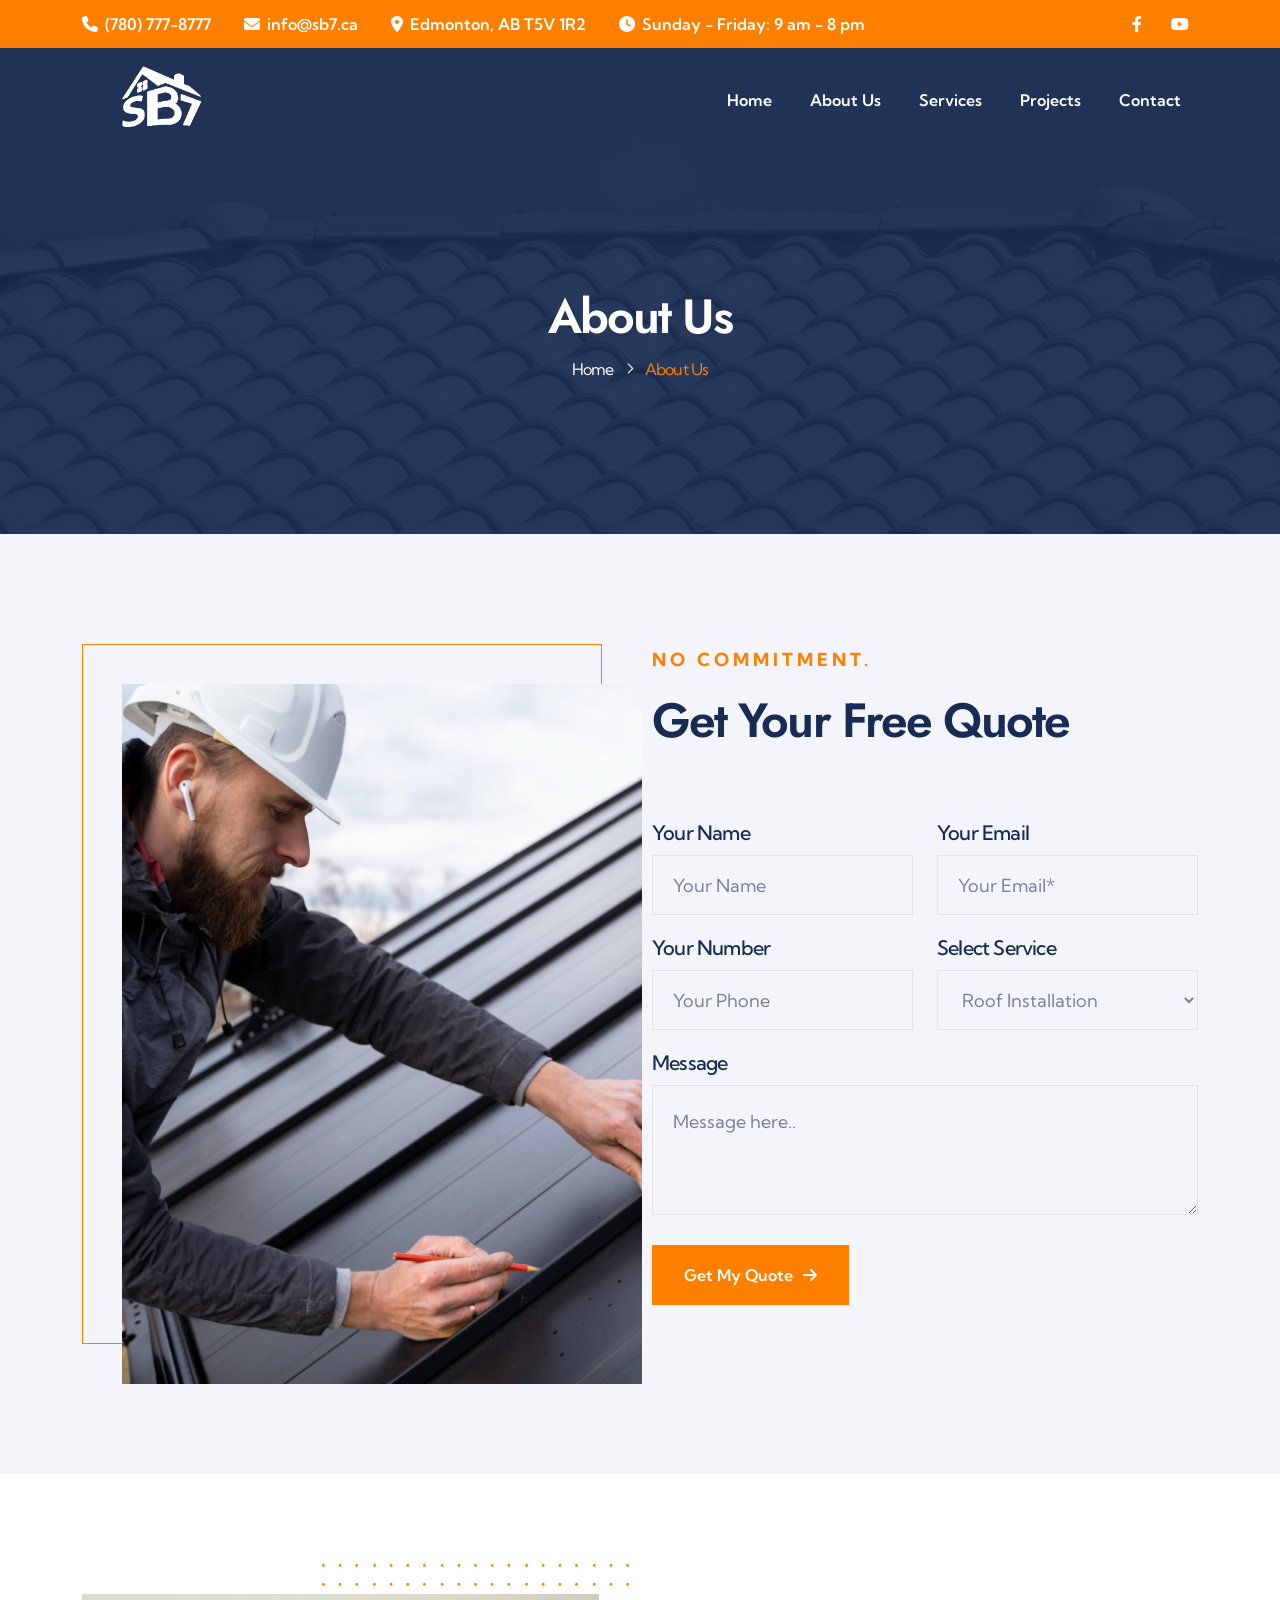
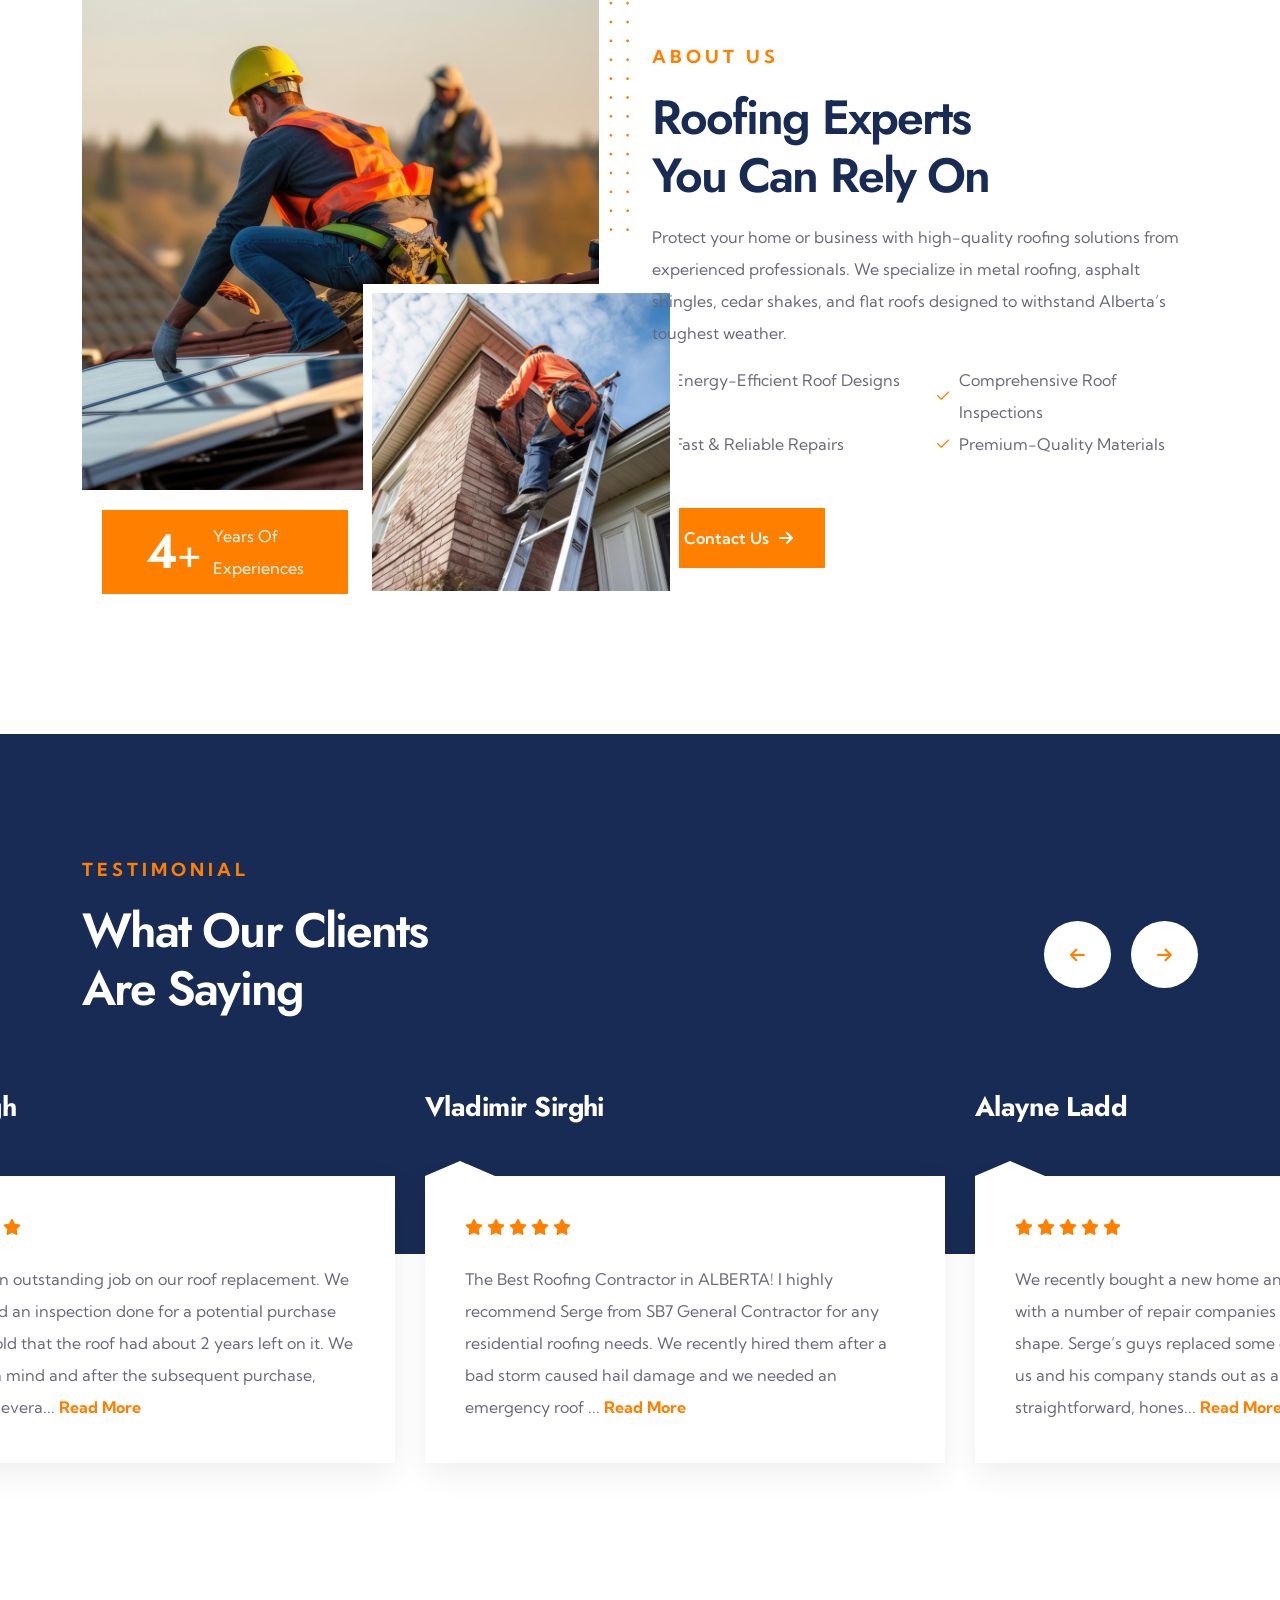
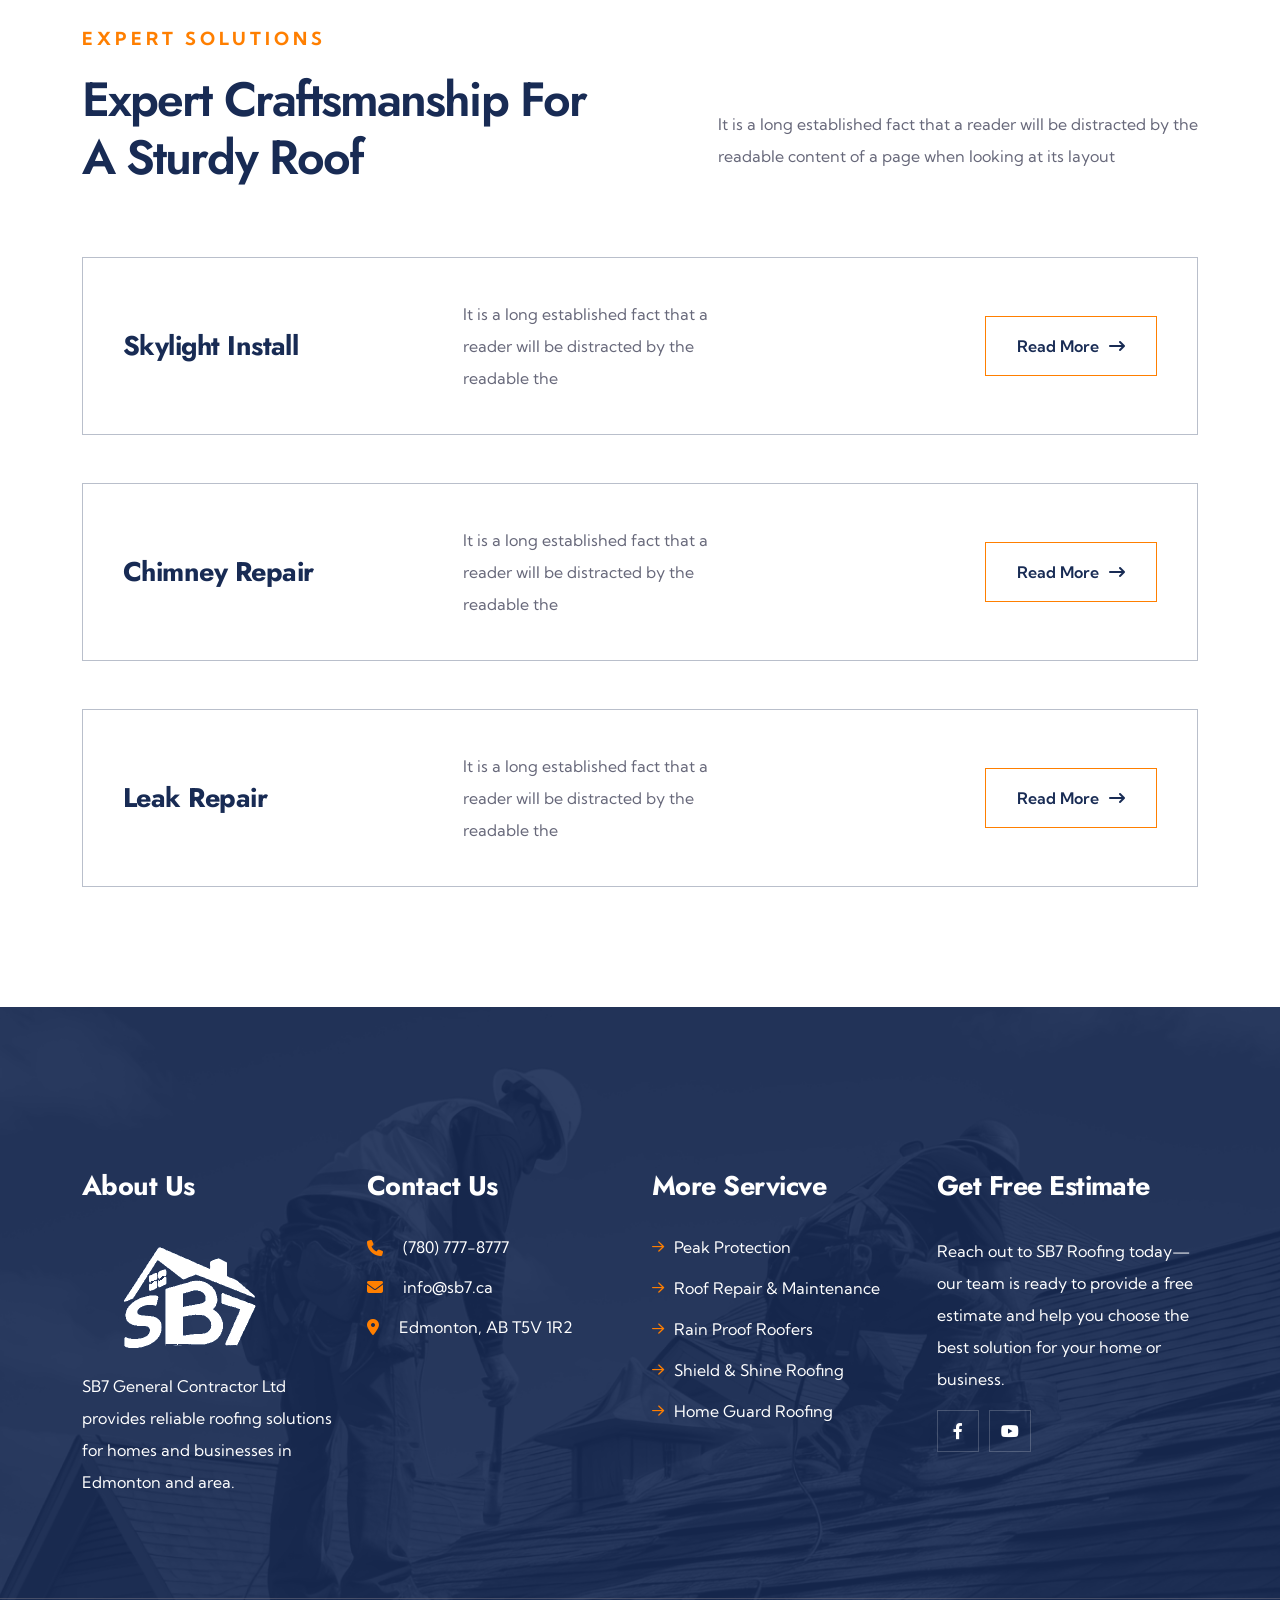
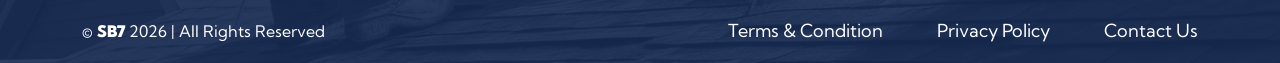
==== commit ee75619d: "reviews real" ====
--- a/about.html
+++ b/about.html
@@ -375,8 +375,8 @@
     <!-- Testimonial Area Start -->
     <div class="testimonial-slider-area style-3 te-pb-120">
         <div class="container">
-            <div class="row">
-                <div class="col-12 wow animate__animated animate__slideInDown animate__slow">
+            <div class="row wow fadeInDown" data-wow-delay="100ms" data-wow-duration="1500ms">
+                <div class="col-12">
                     <div class="te-section-title left-align-title">
                         <div class="te-section-content">
                             <div>
@@ -386,11 +386,11 @@
                         </div>
                         <div class="te-section-desc">
                             <div class="te-slider-btn-wrapper">
-                                <a href="about.html#" class="te-slider-nav te-slider-prev bg-white text-primary"
+                                <a href="index.html#" class="te-slider-nav te-slider-prev bg-white text-primary"
                                     id="testimonial_slider_prev">
                                     <i class="fa-solid fa-arrow-left"></i>
                                 </a>
-                                <a href="about.html#" class="te-slider-nav te-slider-next bg-white text-primary"
+                                <a href="index.html#" class="te-slider-nav te-slider-next bg-white text-primary"
                                     id="testimonial_slider_next">
                                     <i class="fa-solid fa-arrow-right"></i>
                                 </a>
@@ -404,12 +404,10 @@
             <div class="slick-single-item">
                 <div class="single-testimonial custom-width">
                     <div class="client-inner">
-                        <div class="client-thumb">
-                            <img src="images/testimonial/v-2/t-1.jpg" alt="user" />
-                        </div>
+
                         <div class="client-info">
-                            <span class="name">William J. Lewis</span>
-                            <span class="designation">Director of XYZ</span>
+                            <span class="name">Keith Tough</span>
+
                         </div>
                     </div>
                     <div class="client-comment">
@@ -420,21 +418,27 @@
                             <i class="fa fa-star"></i>
                             <i class="fa fa-star"></i>
                         </div>
-                        <p>There are many variations of passages of Lorem Ipsum thei available, but the majority have
-                            There are many variations of passages of Lorem There are many variations of passages of
-                            Lorem Ipsum thei ges of Lorem</p>
+                        <p>Serge did an outstanding job on our roof replacement. We had just had an inspection done for
+                            a potential purchase and were told that the roof had about 2 years left on it. We kept that
+                            in mind and after the subsequent purchase, contacted several companies for quotes. Serge was
+                            the best deal for similar products, and we decided to use their services.
+
+                            The job was to include the main house roof and the garage roof. This was completed in one
+                            day. We were kept up to date through out the process and clearly met my expectations and the
+                            crew was hioghly professional.
+
+                            I would highly recommend SB7 to any of my friends for their roofing needs. Thank you vey
+                            much Serge.</p>
                     </div>
                 </div>
             </div>
             <div class="slick-single-item">
                 <div class="single-testimonial custom-width">
                     <div class="client-inner">
-                        <div class="client-thumb">
-                            <img src="images/testimonial/v-2/t-2.jpg" alt="user" />
-                        </div>
+
                         <div class="client-info">
-                            <span class="name">Salome R. Nguyen</span>
-                            <span class="designation">Manager of ABC</span>
+                            <span class="name">Vladimir Sirghi</span>
+
                         </div>
                     </div>
                     <div class="client-comment">
@@ -445,21 +449,28 @@
                             <i class="fa fa-star"></i>
                             <i class="fa fa-star"></i>
                         </div>
-                        <p>There are many variations of passages of Lorem Ipsum thei available, but the majority have
-                            There are many variations of passages of Lorem There are many variations of passages of
-                            Lorem Ipsum thei ges of Lorem</p>
+                        <p>The Best Roofing Contractor in ALBERTA!
+                            I highly recommend Serge from SB7 General Contractor for any residential roofing needs. We
+                            recently hired them after a bad storm caused hail damage and we needed an emergency roof
+                            repair.
+                            Their team was incredibly professional, providing a comprehensive roof inspection and a
+                            clear, affordable roof replacement cost estimate right away.
+                            They handled the entire asphalt shingle roof replacement process on our home in Edmonton.
+                            The quality of the roof installation was outstanding, and they completed the project
+                            quickly.
+                            If you are looking for a trustworthy and best roofing company near me that specializes in
+                            both roof repair and full new roof installation, look no further Serge from SB7 GENERAL
+                            CONTRACTOR is the local roofer you want on your side. Thank you for a fantastic new roof!
+                        </p>
                     </div>
                 </div>
             </div>
             <div class="slick-single-item">
                 <div class="single-testimonial custom-width">
                     <div class="client-inner">
-                        <div class="client-thumb">
-                            <img src="images/testimonial/v-2/t-3.jpg" alt="user" />
-                        </div>
+
                         <div class="client-info">
-                            <span class="name">Zachary R. Menard</span>
-                            <span class="designation">Marketer of NFC</span>
+                            <span class="name">Alayne Ladd</span>
                         </div>
                     </div>
                     <div class="client-comment">
@@ -470,21 +481,20 @@
                             <i class="fa fa-star"></i>
                             <i class="fa fa-star"></i>
                         </div>
-                        <p>There are many variations of passages of Lorem Ipsum thei available, but the majority have
-                            There are many variations of passages of Lorem There are many variations of passages of
-                            Lorem Ipsum thei ges of Lorem</p>
+                        <p>We recently bought a new home and have needed to deal with a number of repair companies to
+                            get the place in shape. Serge’s guys replaced some old, saggy gutters for us and his company
+                            stands out as a breath of fresh air - straightforward, honest, reliable - no BS. Appreciated
+                            the extra effort he and Bali put in to make sure we were happy</p>
                     </div>
                 </div>
             </div>
             <div class="slick-single-item">
                 <div class="single-testimonial custom-width">
                     <div class="client-inner">
-                        <div class="client-thumb">
-                            <img src="images/testimonial/v-2/t-4.jpg" alt="user" />
-                        </div>
+
                         <div class="client-info">
-                            <span class="name">William J. Lewis</span>
-                            <span class="designation">Director of XYZ</span>
+                            <span class="name">Matthew pahkle</span>
+
                         </div>
                     </div>
                     <div class="client-comment">
@@ -495,21 +505,20 @@
                             <i class="fa fa-star"></i>
                             <i class="fa fa-star"></i>
                         </div>
-                        <p>There are many variations of passages of Lorem Ipsum thei available, but the majority have
-                            There are many variations of passages of Lorem There are many variations of passages of
-                            Lorem Ipsum thei ges of Lorem</p>
+                        <p>Called SB7 about some water spots I had noticed in our bedrooms and he came out to take a
+                            look within a few hours. He was up on the roof and caulking the prior roofers mistakes
+                            within minutes of arrival. He was very knowledgeable and professional. 5/5 would recommend.
+                        </p>
                     </div>
                 </div>
             </div>
             <div class="slick-single-item">
                 <div class="single-testimonial custom-width">
                     <div class="client-inner">
-                        <div class="client-thumb">
-                            <img src="images/testimonial/v-2/t-5.jpg" alt="user" />
-                        </div>
+
                         <div class="client-info">
-                            <span class="name">Salome R. Nguyen</span>
-                            <span class="designation">Manager of ABC</span>
+                            <span class="name">Debbie L</span>
+
                         </div>
                     </div>
                     <div class="client-comment">
@@ -520,21 +529,21 @@
                             <i class="fa fa-star"></i>
                             <i class="fa fa-star"></i>
                         </div>
-                        <p>There are many variations of passages of Lorem Ipsum thei available, but the majority have
-                            There are many variations of passages of Lorem There are many variations of passages of
-                            Lorem Ipsum thei ges of Lorem</p>
+                        <p>Had some shingles blow off with high winds .My husband phoned Serge and he was out that
+                            morning inspecting our roof. Showed us pictures of many missing shingles.Our house was was
+                            in urgent need of all new shingles on roof .He was able to move his schedule around to
+                            accommodate us ,and the team started next day! Much appreciated as I am sure we would have
+                            had water, if rained.
+                            Thanks again! Roof looks great!</p>
                     </div>
                 </div>
             </div>
             <div class="slick-single-item">
                 <div class="single-testimonial custom-width">
                     <div class="client-inner">
-                        <div class="client-thumb">
-                            <img src="images/testimonial/v-2/t-6.jpg" alt="user" />
-                        </div>
+
                         <div class="client-info">
-                            <span class="name">Zachary R. Menard</span>
-                            <span class="designation">Marketer of NFC</span>
+                            <span class="name">Dhaval Gandhi</span>
                         </div>
                     </div>
                     <div class="client-comment">
@@ -545,9 +554,11 @@
                             <i class="fa fa-star"></i>
                             <i class="fa fa-star"></i>
                         </div>
-                        <p>There are many variations of passages of Lorem Ipsum thei available, but the majority have
-                            There are many variations of passages of Lorem There are many variations of passages of
-                            Lorem Ipsum thei ges of Lorem</p>
+                        <p>Thank you Serge for come to rescue at the time of need. I had water leak from 12 years old
+                            roof due to builder (Bedrock/Carrington) workmanship. Shingles supposed to last 35 years but
+                            poor work done by Bedrock/Carrington it started to leak. Serge came to see the problem, used
+                            tarp to cover to avoid further leak. Next day came in and replaced shingles and piece of
+                            plywood which was water damaged. Thank you Serge.</p>
                     </div>
                 </div>
             </div>
--- a/css/style.css
+++ b/css/style.css
@@ -10861,5 +10861,77 @@
     color: #182B54; }
     .footer.style-4 .te-footer-widget .te_widget_latest_post ul li .te-latest-post-desc .te-latest-post-title a:hover {
       color: #ff7f00; }
-
+.google-reviews{
+    border-width: 0;
+    border-style: solid;
+    border-color: #e5e7eb;
+    color: inherit;
+    text-decoration: inherit;
+    display: inline-flex;
+    align-items: center;
+    border-radius: 9999px;
+    background-color: #fffffff2;
+    gap: .625rem;
+    padding-top: .625rem;
+    padding-bottom: .625rem;
+    padding-left: .75rem;
+    padding-right: 1rem;
+}
+.reviews-container {
+    color: rgb(17 24 39 / var(--tw-text-opacity, 1));
+    border-width: 0;
+    border-style: solid;
+    border-color: #e5e7eb;
+    display: flex;
+    flex-wrap: nowrap;
+    align-items: center;
+    margin: 2rem 0;
+}
+.reviews-container :hover {
+    color: rgb(17 24 39 / var(--tw-text-opacity, 1));
+}
+.google-icon{
+    line-height: inherit;
+    box-sizing: border-box;
+    border-width: 0;
+    border-style: solid;
+    border-color: #e5e7eb;
+    display: flex;
+    flex-shrink: 0;
+    align-items: center;
+    justify-content: center;
+    height: 1.75rem;
+    width: 1.75rem;
+}
+.google-stars{
+    font-family: Open Sans Variable,Open Sans,system-ui,sans-serif;
+    box-sizing: border-box;
+    border-width: 0;
+    border-style: solid;
+    border-color: #e5e7eb;
+    display: flex;
+    align-items: center;
+    gap: .5rem;
+}
+.google-stars svg{
+    width: 1.25rem;
+    height: 1.25rem;
+    fill:    #facc15;
+}
+/* Mobile centering for reviews-container */
+@media (max-width: 768px) {
+    .reviews-container {
+        justify-content: center;
+        text-align: center;
+    }
+}
+/* Read More/Read Less links */
+.read-more, .read-less {
+    color: #ff7f00;
+    text-decoration: none;
+    font-weight: bold;
+}
+.read-more:hover, .read-less:hover {
+    text-decoration: underline;
+}
 /*# sourceMappingURL=style.css.map */
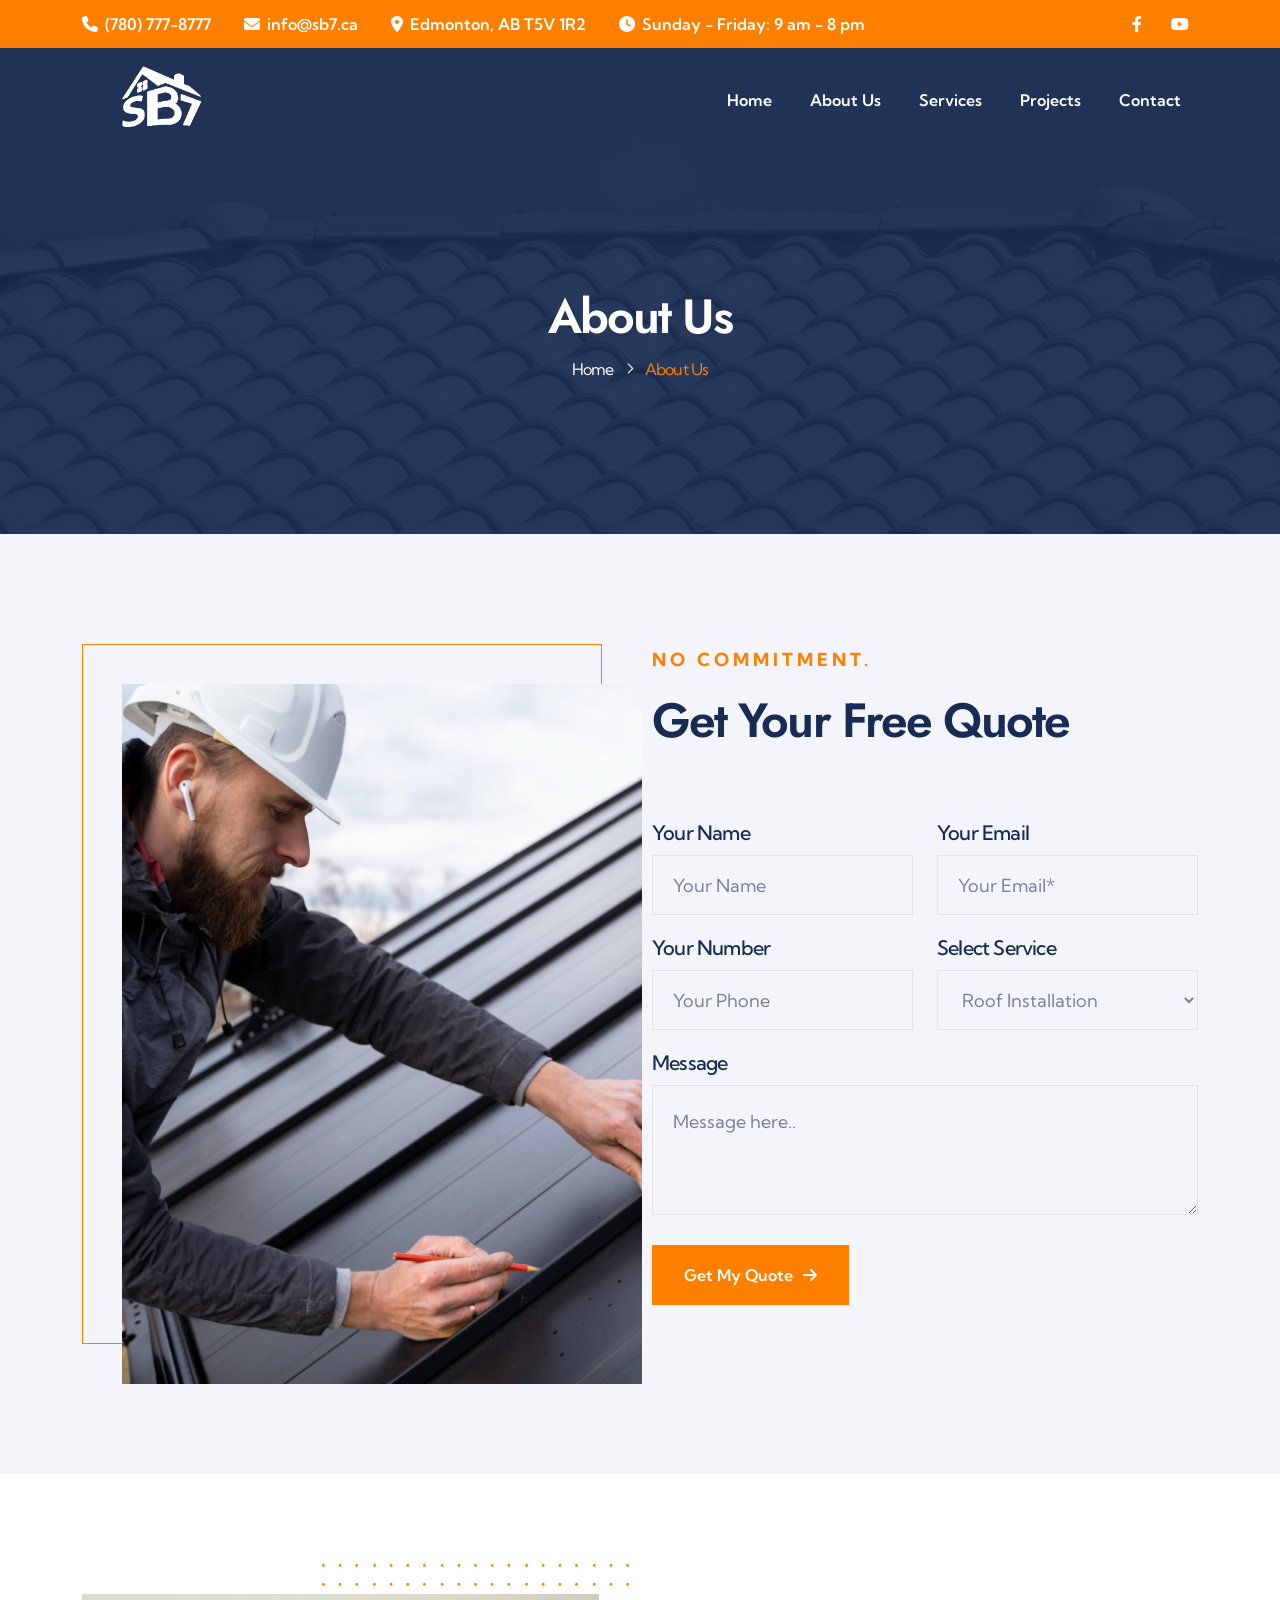
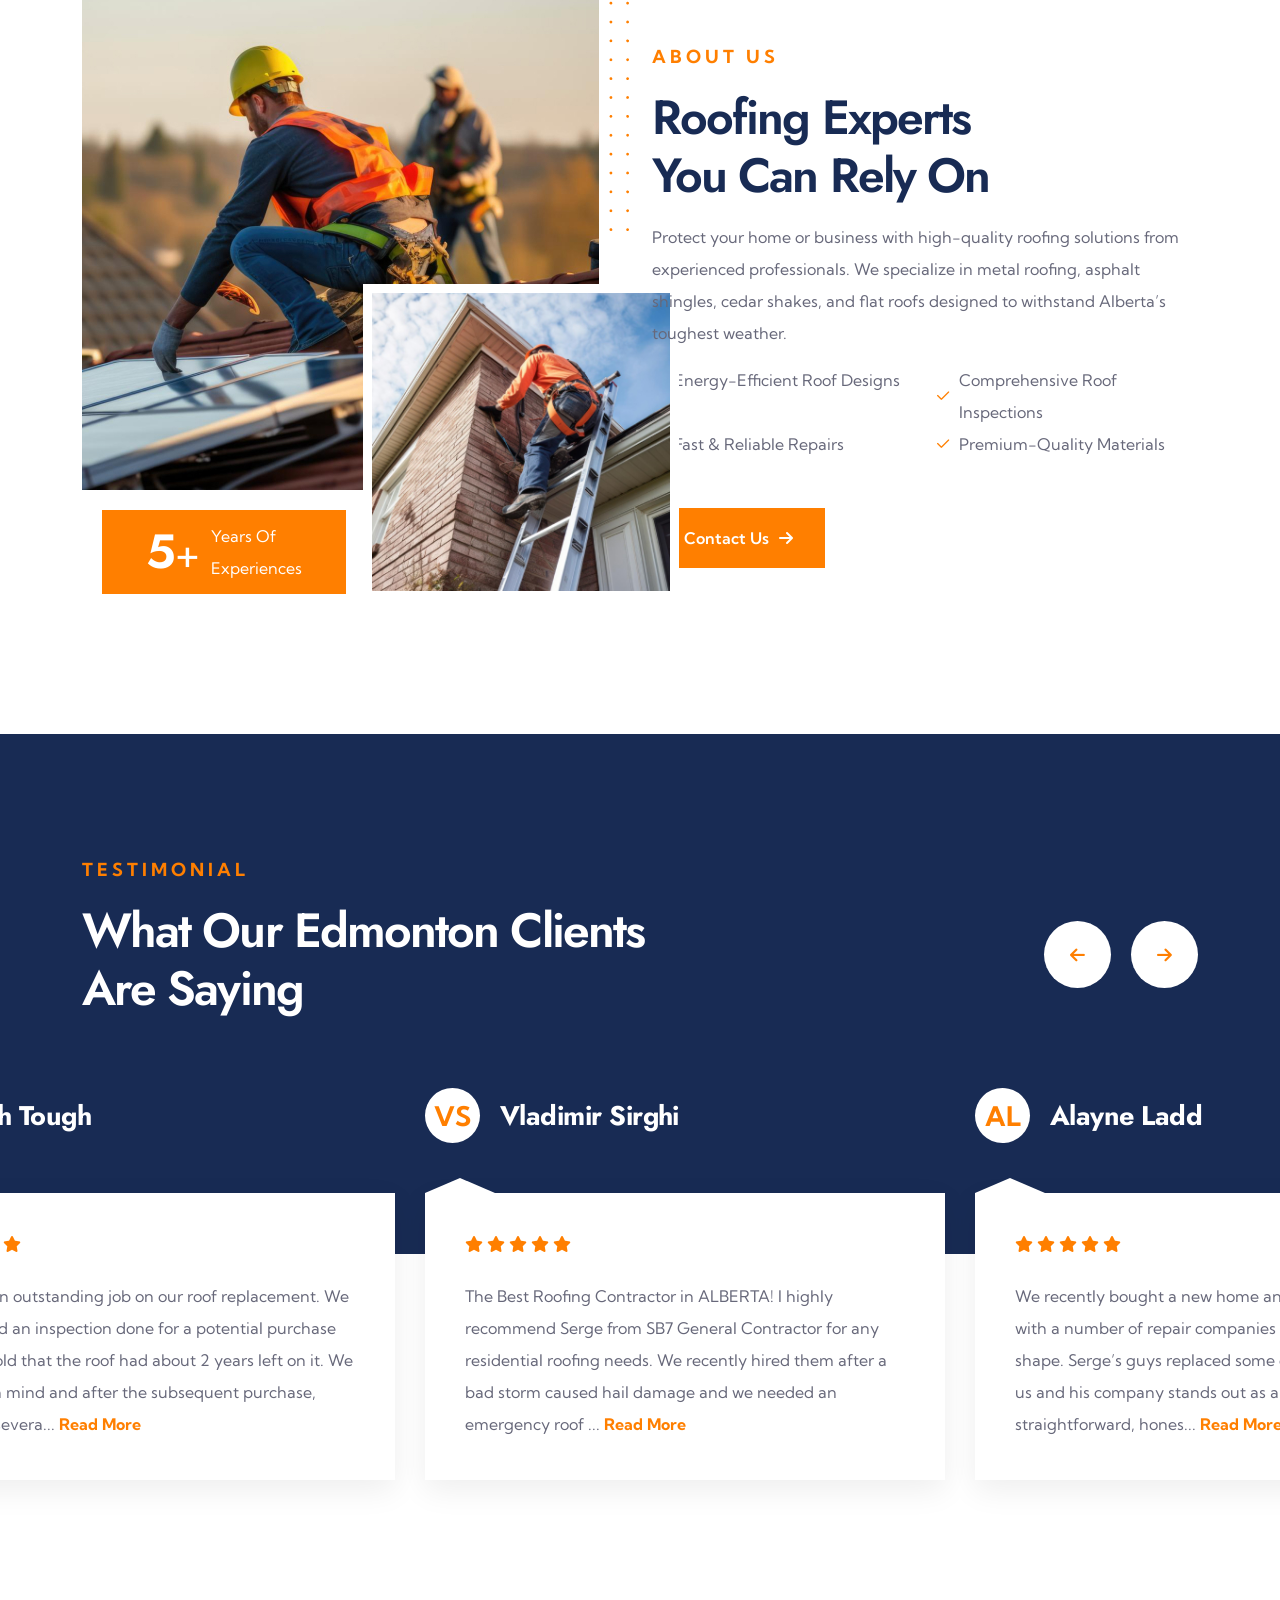
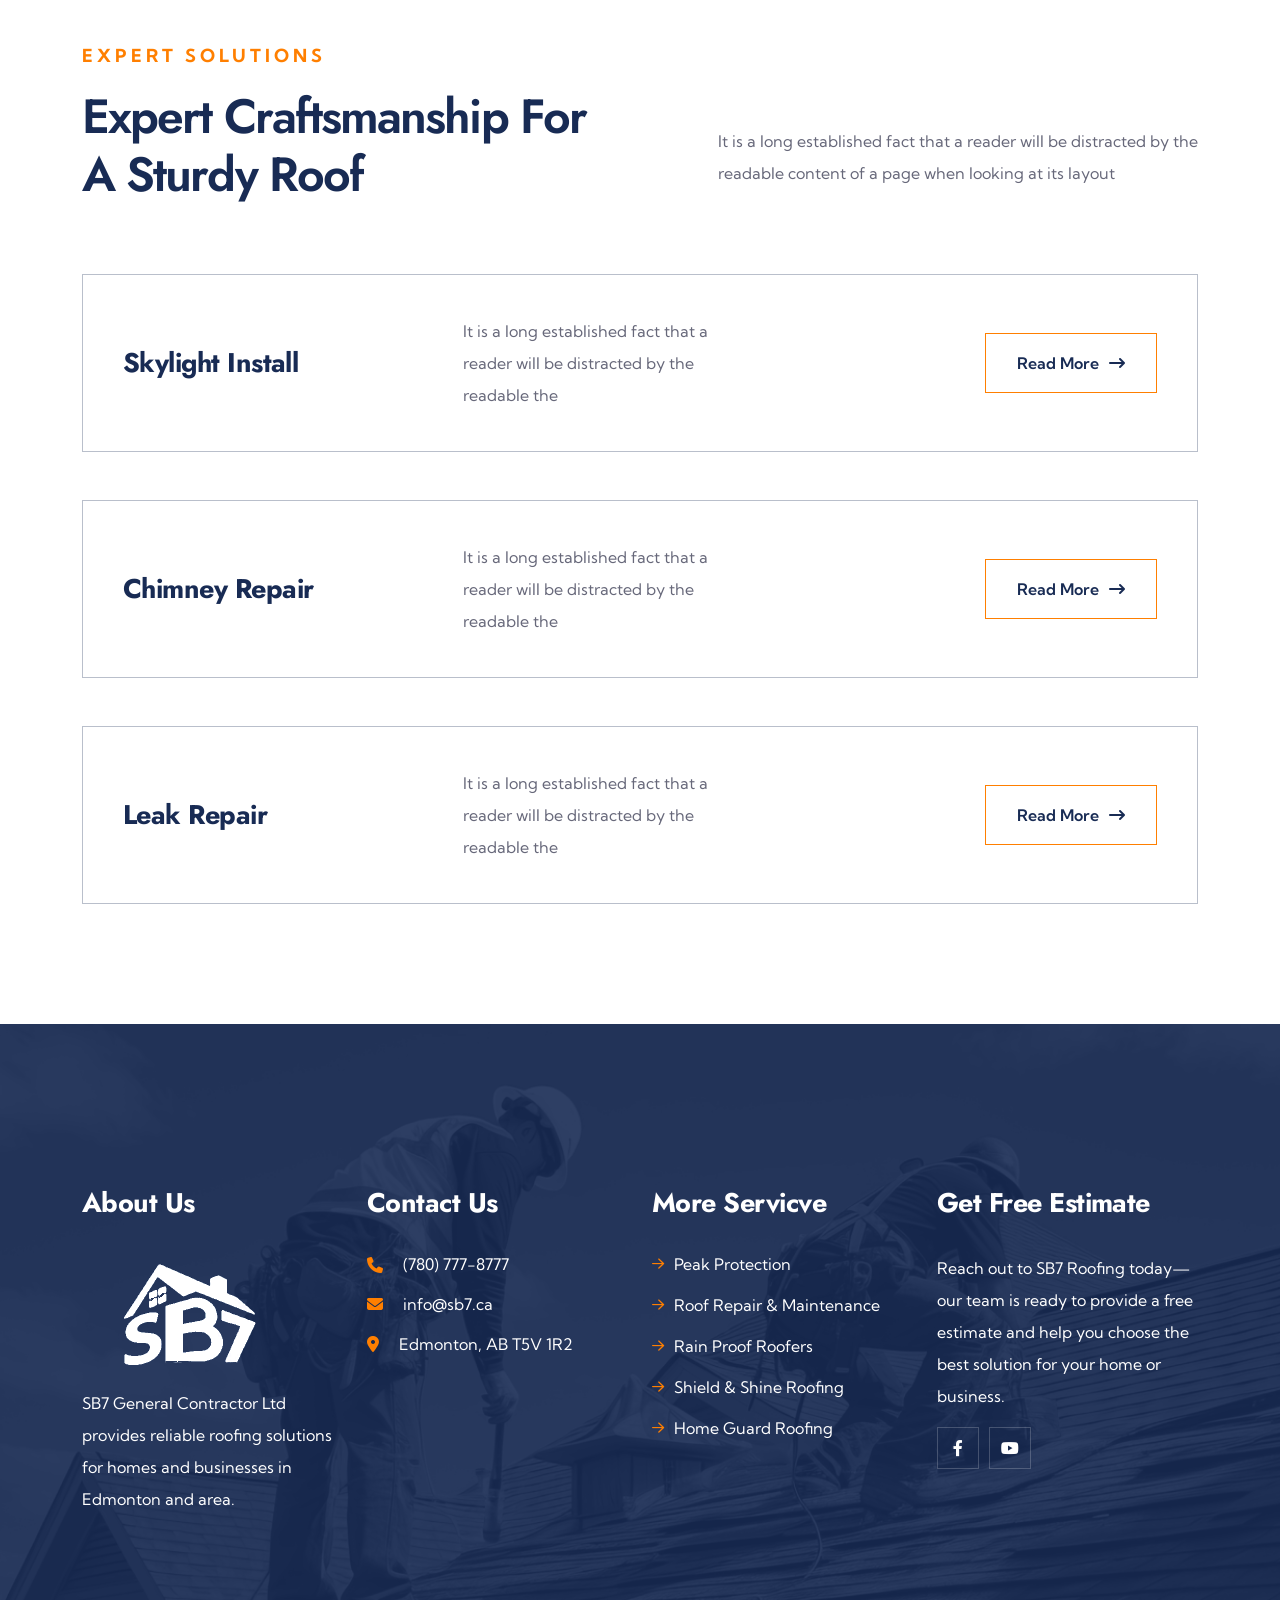
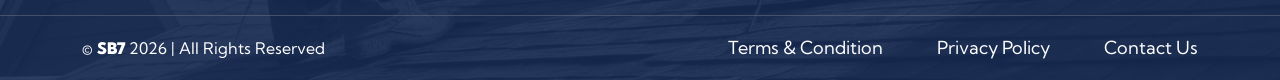
==== commit f6823c46: "services" ====
--- a/about.html
+++ b/about.html
@@ -382,7 +382,7 @@
                             <div>
                                 <span class="short-title only-divider">Testimonial</span>
                             </div>
-                            <h2 class="title text-white">What Our Clients <br /> Are Saying</h2>
+                            <h2 class="title text-white">What Our Edmonton Clients <br /> Are Saying</h2>
                         </div>
                         <div class="te-section-desc">
                             <div class="te-slider-btn-wrapper">
@@ -404,7 +404,7 @@
             <div class="slick-single-item">
                 <div class="single-testimonial custom-width">
                     <div class="client-inner">
-
+                        <div class="client-initials">KT</div>
                         <div class="client-info">
                             <span class="name">Keith Tough</span>
 
@@ -435,7 +435,7 @@
             <div class="slick-single-item">
                 <div class="single-testimonial custom-width">
                     <div class="client-inner">
-
+                        <div class='client-initials'>VS</div>
                         <div class="client-info">
                             <span class="name">Vladimir Sirghi</span>
 
@@ -468,7 +468,7 @@
             <div class="slick-single-item">
                 <div class="single-testimonial custom-width">
                     <div class="client-inner">
-
+                        <div class="client-initials">AL</div>
                         <div class="client-info">
                             <span class="name">Alayne Ladd</span>
                         </div>
@@ -491,7 +491,7 @@
             <div class="slick-single-item">
                 <div class="single-testimonial custom-width">
                     <div class="client-inner">
-
+                        <div class="client-initials">Mp</div>
                         <div class="client-info">
                             <span class="name">Matthew pahkle</span>
 
@@ -515,7 +515,7 @@
             <div class="slick-single-item">
                 <div class="single-testimonial custom-width">
                     <div class="client-inner">
-
+                        <div class="client-initials">DL</div>
                         <div class="client-info">
                             <span class="name">Debbie L</span>
 
@@ -541,7 +541,7 @@
             <div class="slick-single-item">
                 <div class="single-testimonial custom-width">
                     <div class="client-inner">
-
+                        <div class="client-initials">DG</div>
                         <div class="client-info">
                             <span class="name">Dhaval Gandhi</span>
                         </div>
@@ -669,7 +669,6 @@
         </div>
     </div>
     <!-- Service Area End !-->
-
 
     <!--- Start Footer !-->
     <footer class="footer style-2">
--- a/css/style.css
+++ b/css/style.css
@@ -5615,6 +5615,20 @@
     width: 55px;
     float: left;
     overflow: hidden; }
+  .single-testimonial .client-initials {
+    display: flex;
+    align-items: center;
+    justify-content: center;
+    width: 55px;
+    height: 55px;
+    margin-right: 20px;
+    border-radius: 50%;
+    background: #ffffff;
+    font-size: 27px;
+    font-weight: 700;
+    color: #ff7f00;
+    flex-shrink: 0;
+  }
   .single-testimonial .client-info .name {
     font-family: "Jost", sans-serif;
     font-size: 27px;
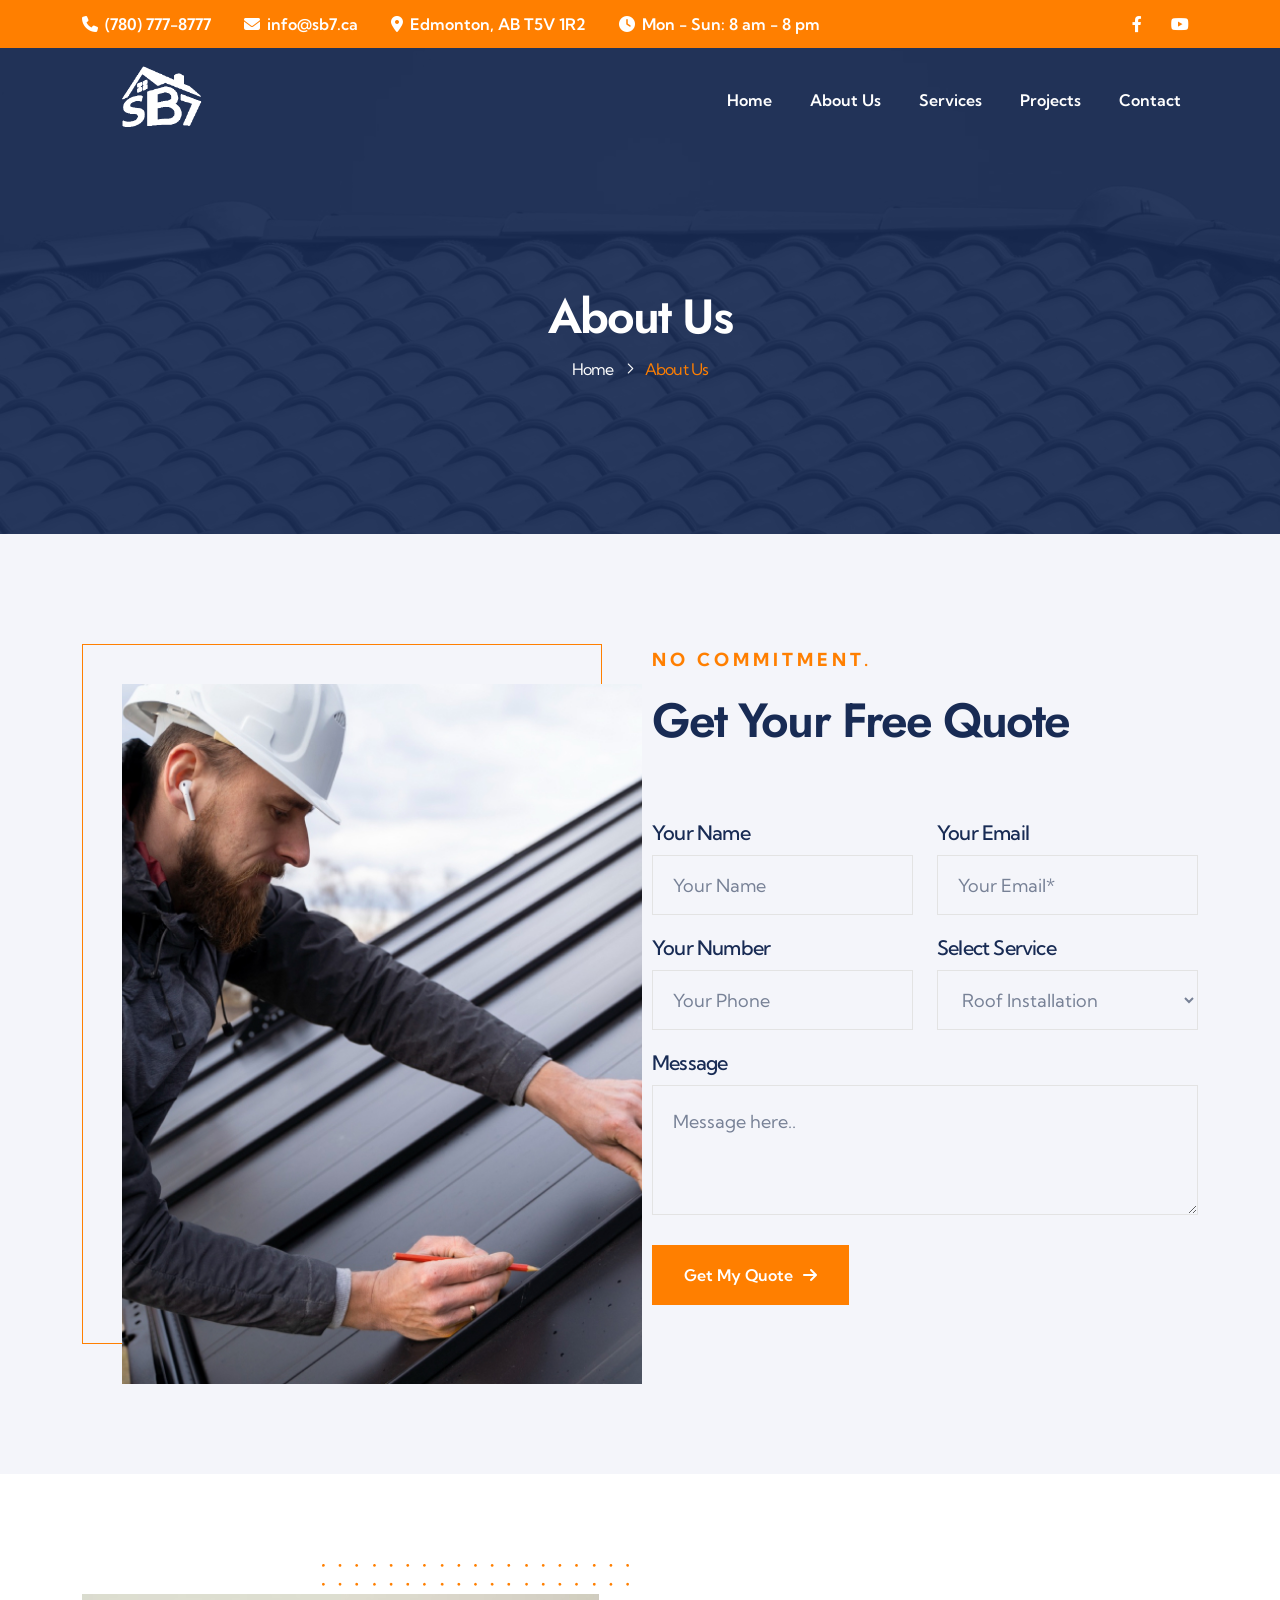
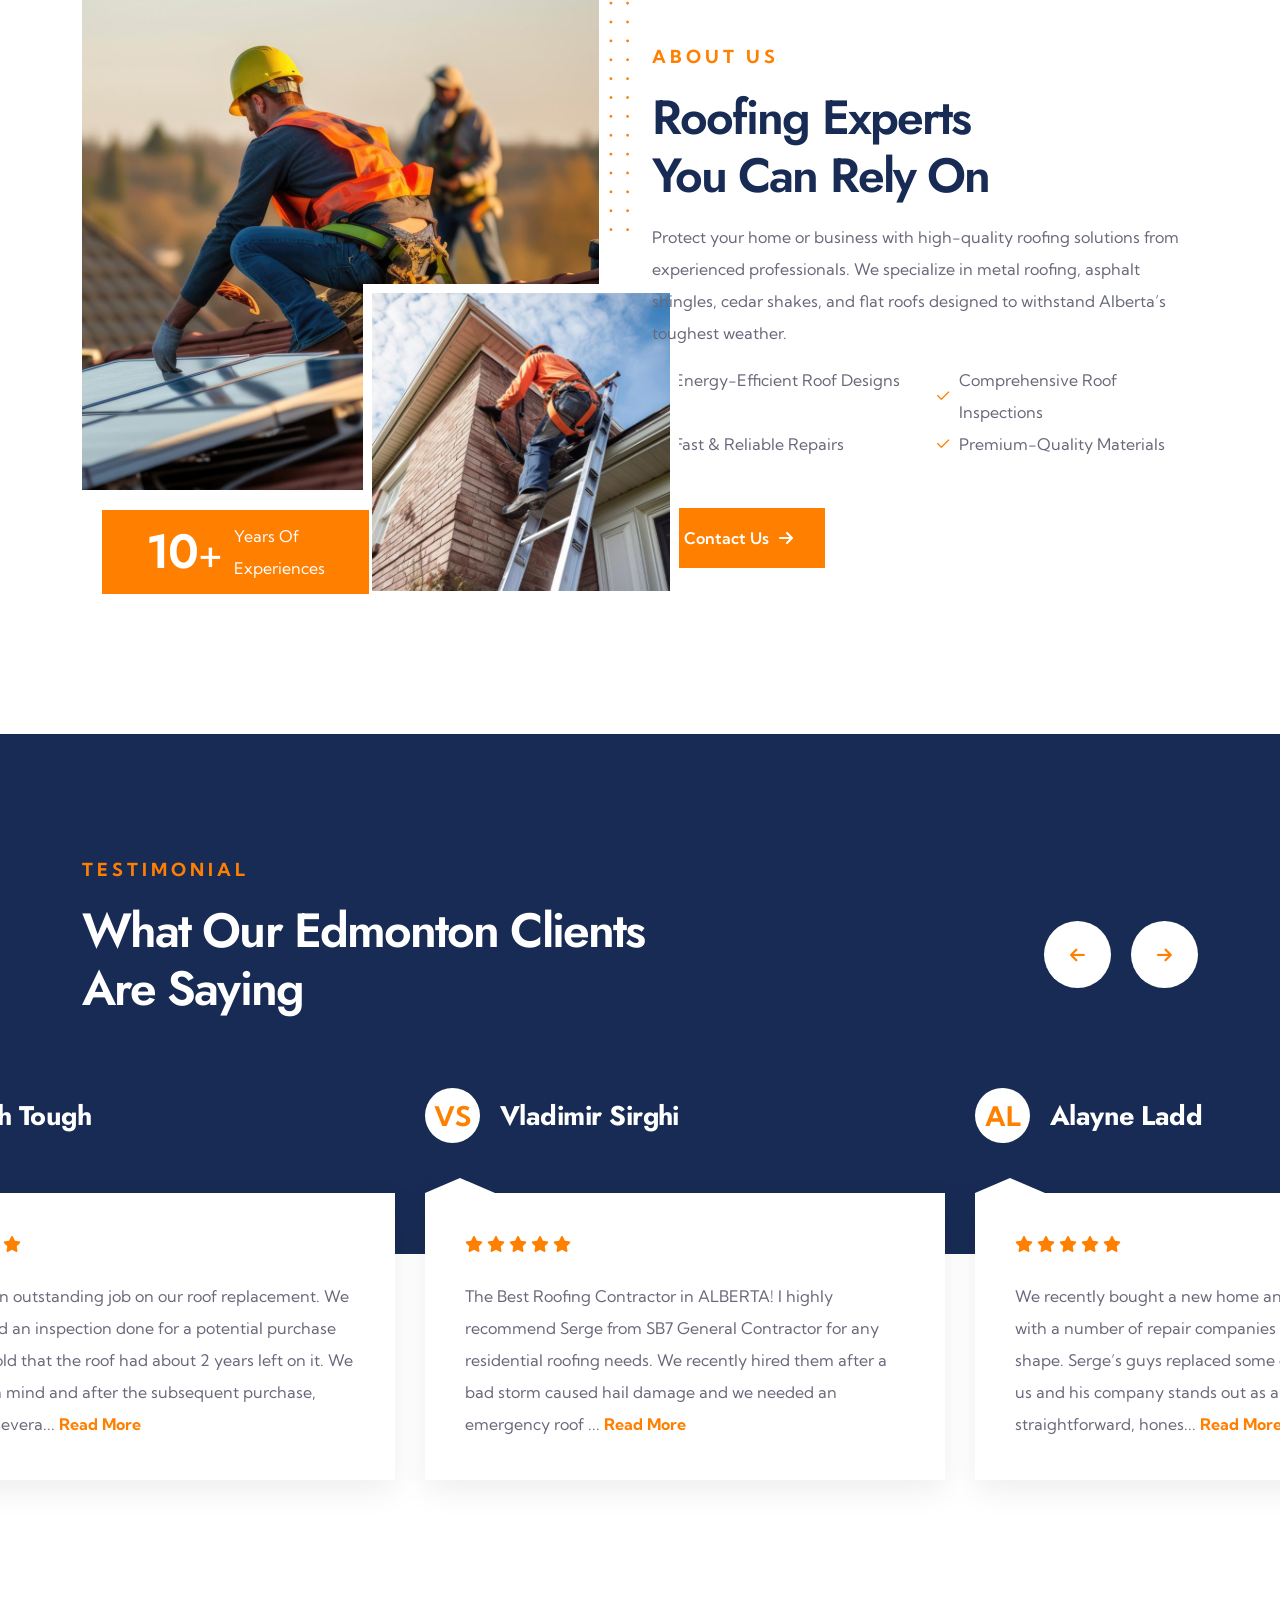
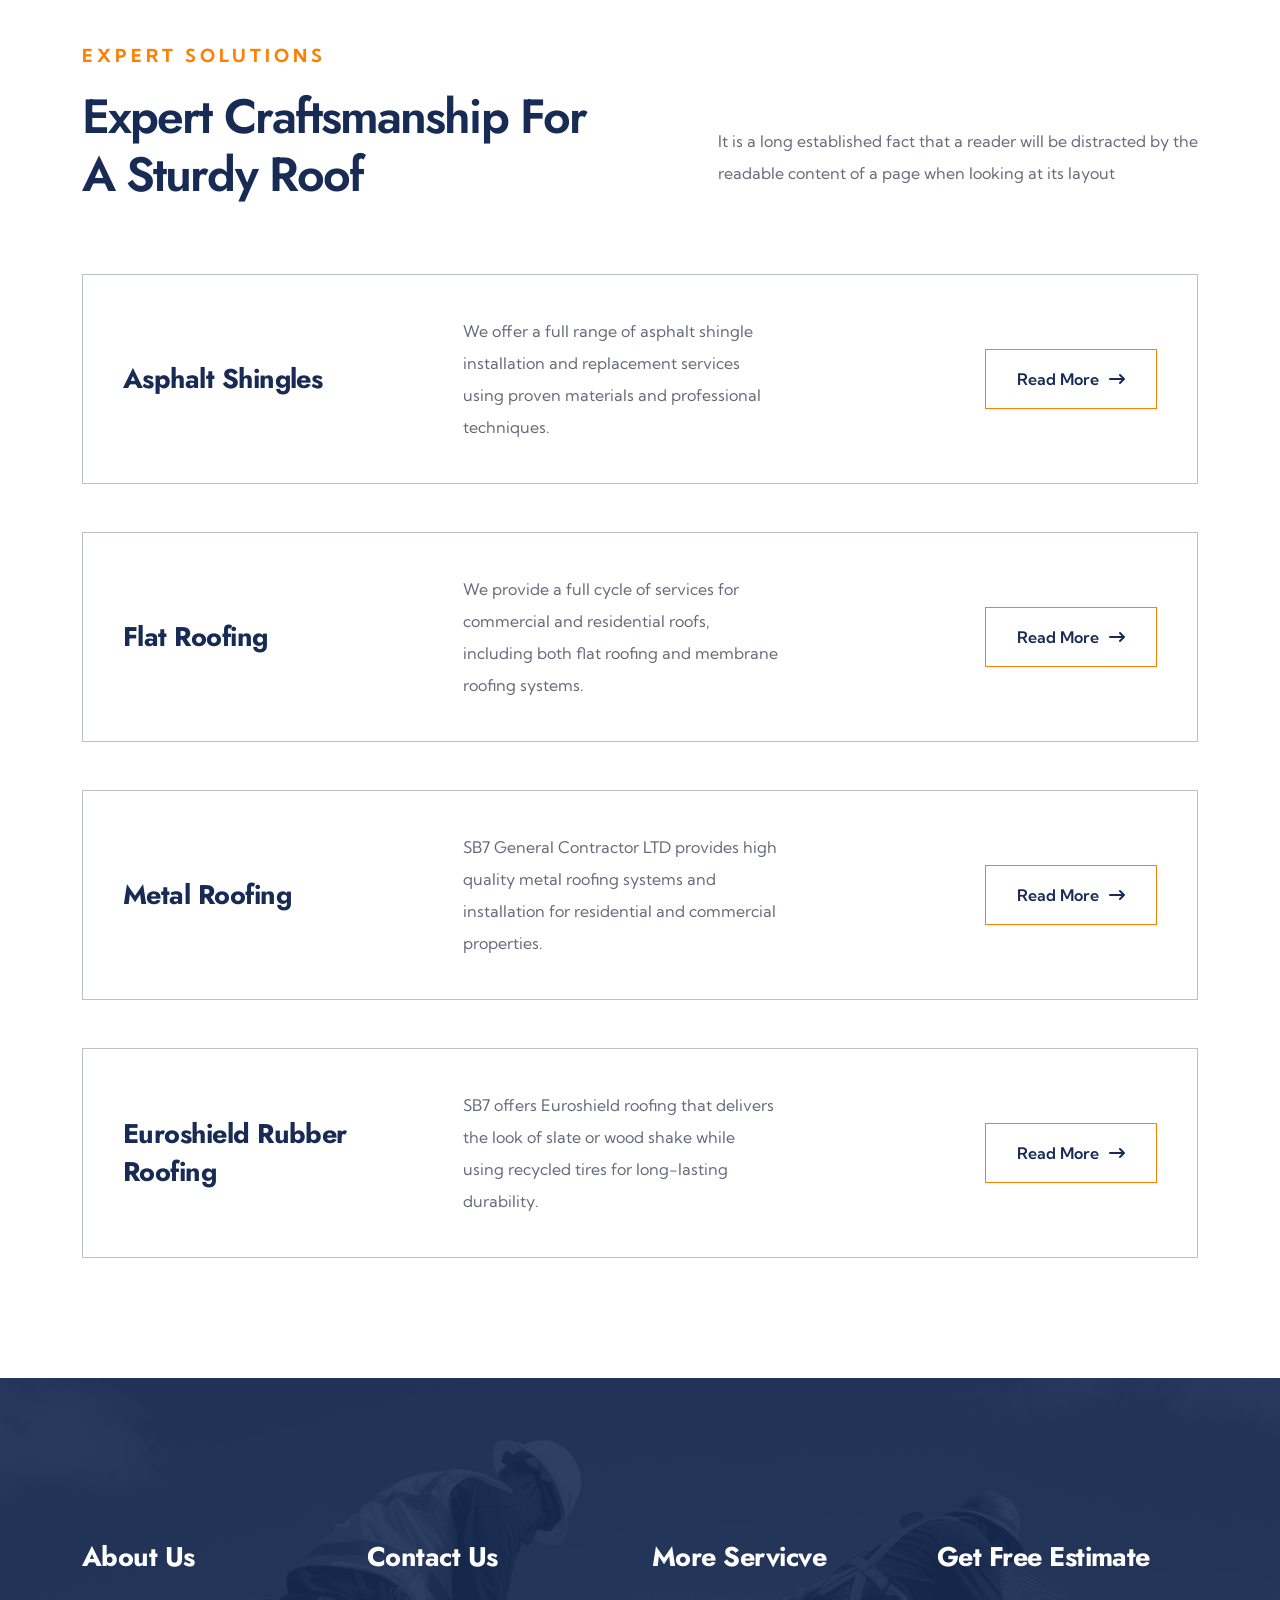
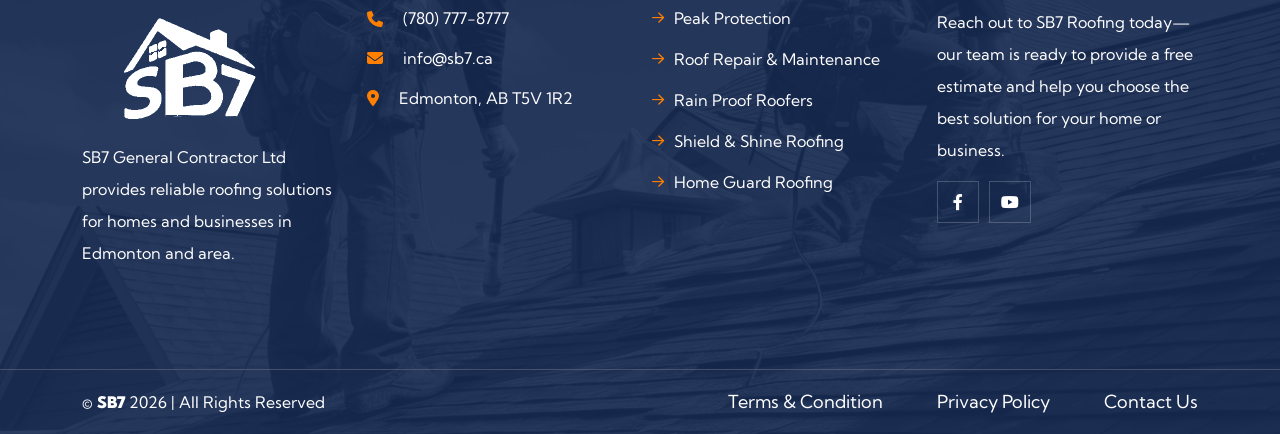
==== commit f5d53d3e: "pics updates" ====
--- a/about.html
+++ b/about.html
@@ -69,7 +69,7 @@
                                     <span><a href="mailto:info@sb7.ca"><i
                                                 class="fa-solid fa-envelope"></i>info@sb7.ca</a> </span>
                                     <span><i class="fa-solid fa-location-dot"></i>Edmonton, AB T5V 1R2</span>
-                                    <span><i class="fa-solid fa-clock"></i>Sunday - Friday: 9 am - 8 pm</span>
+                                    <span><i class="fa-solid fa-clock"></i>Mon - Sun: 8 am - 8 pm</span>
                                 </div>
                             </div>
                             <div class="header-top-info">
@@ -593,11 +593,12 @@
                         <div class="te-info-card-inner">
                             <div class="te-content-wrapper">
                                 <div class="te-title-wrapper">
-                                    <h3 class="te-title"><a href="service-details.html">Skylight Install</a></h3>
+                                    <h3 class="te-title"><a href="service-details.html">Asphalt Shingles</a></h3>
                                 </div>
                                 <div class="te-content">
-                                    <p class="te-desc">It is a long established fact that a reader will be distracted by
-                                        the readable the</p>
+                                    <p class="te-desc">We offer a full range of asphalt shingle installation and
+                                        replacement
+                                        services using proven materials and professional techniques. </p>
                                 </div>
                                 <div class="te-image-wrapper">
                                     <div class="image">
@@ -605,7 +606,7 @@
                                     </div>
                                 </div>
                                 <div class="te-btn-wrapper">
-                                    <a href="about.html#" class="te-theme-btn style-2">Read More <i
+                                    <a href="service.html#shingles-service" class="te-theme-btn style-2">Read More <i
                                             class="fa-solid fa-arrow-right-long"></i></a>
                                 </div>
                             </div>
@@ -619,11 +620,12 @@
                         <div class="te-info-card-inner">
                             <div class="te-content-wrapper">
                                 <div class="te-title-wrapper">
-                                    <h3 class="te-title"><a href="service-details.html">Chimney Repair</a></h3>
+                                    <h3 class="te-title"><a href="service.html#flat-roofing-service">Flat Roofing</a>
+                                    </h3>
                                 </div>
                                 <div class="te-content">
-                                    <p class="te-desc">It is a long established fact that a reader will be distracted by
-                                        the readable the</p>
+                                    <p class="te-desc">We provide a full cycle of services for commercial and
+                                        residential roofs, including both flat roofing and membrane roofing systems.</p>
                                 </div>
                                 <div class="te-image-wrapper">
                                     <div class="image">
@@ -631,8 +633,8 @@
                                     </div>
                                 </div>
                                 <div class="te-btn-wrapper">
-                                    <a href="about.html#" class="te-theme-btn style-2">Read More <i
-                                            class="fa-solid fa-arrow-right-long"></i></a>
+                                    <a href="service.html#flat-roofing-service" class="te-theme-btn style-2">Read More
+                                        <i class="fa-solid fa-arrow-right-long"></i></a>
                                 </div>
                             </div>
                         </div>
@@ -645,11 +647,13 @@
                         <div class="te-info-card-inner">
                             <div class="te-content-wrapper">
                                 <div class="te-title-wrapper">
-                                    <h3 class="te-title"><a href="service-details.html">Leak Repair</a></h3>
+                                    <h3 class="te-title"><a href="service.html#metal-roofing-service">Metal Roofing</a>
+                                    </h3>
                                 </div>
                                 <div class="te-content">
-                                    <p class="te-desc">It is a long established fact that a reader will be distracted by
-                                        the readable the</p>
+                                    <p class="te-desc">SB7 General Contractor LTD provides high quality
+                                        metal roofing systems and installation for residential and commercial
+                                        properties.</p>
                                 </div>
                                 <div class="te-image-wrapper">
                                     <div class="image">
@@ -657,8 +661,37 @@
                                     </div>
                                 </div>
                                 <div class="te-btn-wrapper">
-                                    <a href="about.html#" class="te-theme-btn style-2">Read More <i
-                                            class="fa-solid fa-arrow-right-long"></i></a>
+                                    <a href="service.html#metal-roofing-service" class="te-theme-btn style-2">Read More
+                                        <i class="fa-solid fa-arrow-right-long"></i></a>
+                                </div>
+                            </div>
+                        </div>
+                    </div>
+                </div>
+                <!-- single Info Card End -->
+                <!-- single Info Card Start -->
+                <div class="col-lg-12 col-md-6">
+                    <div class="te-info-card style-7 te-content-left">
+                        <div class="te-info-card-inner">
+                            <div class="te-content-wrapper">
+                                <div class="te-title-wrapper">
+                                    <h3 class="te-title"><a href="service.html#euroshield-rubber-service">Euroshield
+                                            Rubber Roofing</a>
+                                    </h3>
+                                </div>
+                                <div class="te-content">
+                                    <p class="te-desc">SB7 offers Euroshield roofing that delivers the look of slate
+                                        or wood shake while using recycled tires for long-lasting durability.
+                                    </p>
+                                </div>
+                                <div class="te-image-wrapper">
+                                    <div class="image">
+                                        <img src="images/service/v-1/service-4.jpg" alt="image">
+                                    </div>
+                                </div>
+                                <div class="te-btn-wrapper">
+                                    <a href="service.html#euroshield-rubber-service" class="te-theme-btn style-2">Read
+                                        More <i class="fa-solid fa-arrow-right-long"></i></a>
                                 </div>
                             </div>
                         </div>
--- a/css/style.css
+++ b/css/style.css
@@ -10026,6 +10026,41 @@
   .service-details .image {
     border-radius: 5px;
     overflow: hidden; }
+  .service-details-enhanced {
+    display: block; }
+    .service-details-enhanced .image {
+      float: left;
+      width: 45%;
+      margin-right: 40px;
+      margin-bottom: 20px;
+      border-radius: 10px;
+      overflow: hidden;
+      box-shadow: 0px 15px 40px rgba(0, 0, 0, 0.15);
+      transition: transform 0.3s ease, box-shadow 0.3s ease; }
+    .service-details-enhanced .image:hover {
+      transform: translateY(-5px);
+      box-shadow: 0px 20px 50px rgba(0, 0, 0, 0.2); }
+    .service-details-enhanced .image img {
+      width: 100%;
+      height: auto;
+      display: block; }
+    .service-details-enhanced .content {
+      overflow: hidden; }
+    @media only screen and (min-width: 0px) and (max-width: 991px) {
+      .service-details-enhanced .image {
+        float: none;
+        width: 100%;
+        margin-right: 0;
+        margin-bottom: 30px; } }
+    .service-details-enhanced .content .te-title-wrapper .title-inner .title {
+      font-size: 42px; }
+    .service-details-enhanced .content .text {
+      line-height: 1.8;
+      color: #555; }
+    .service-details-enhanced .content .text p {
+      margin-bottom: 15px; }
+    .service-details-enhanced .content .text p:last-child {
+      margin-bottom: 0; }
   .service-details .content .te-title-wrapper {
     display: -webkit-box;
     display: -ms-flexbox;
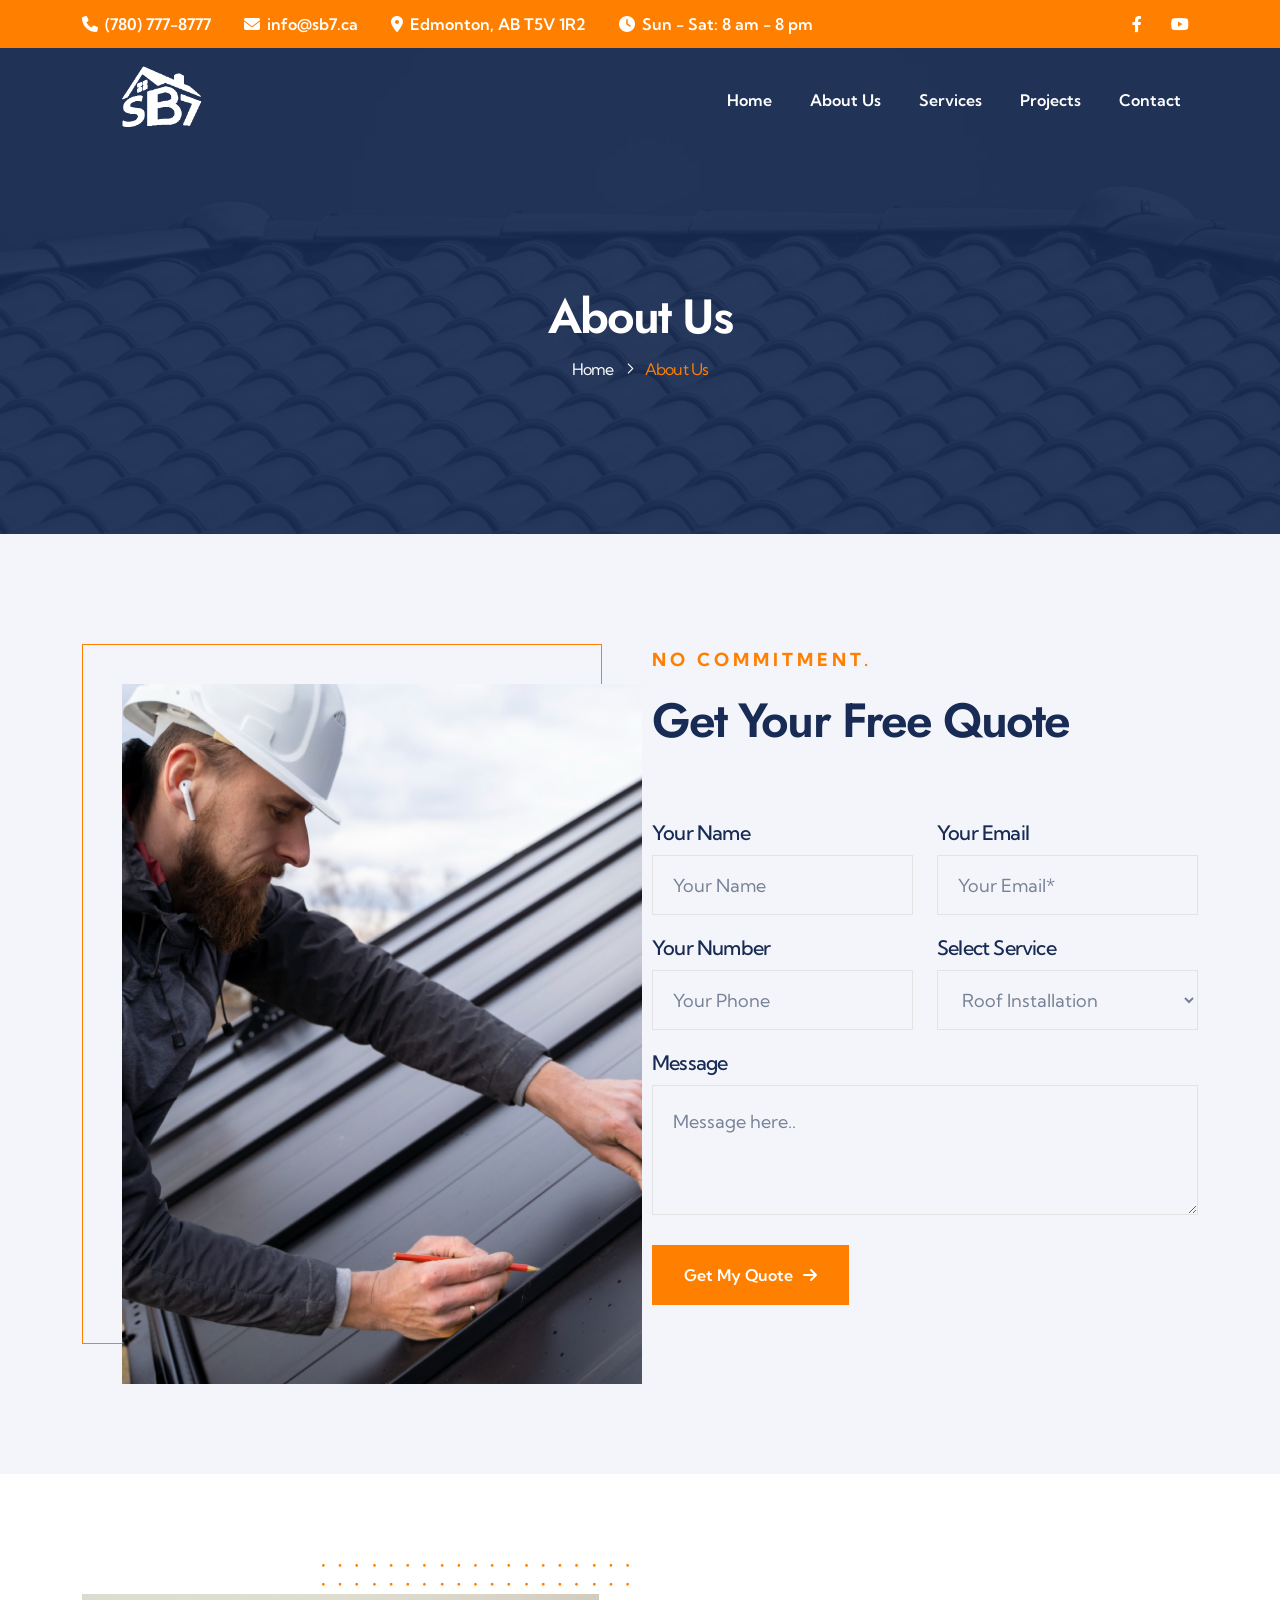
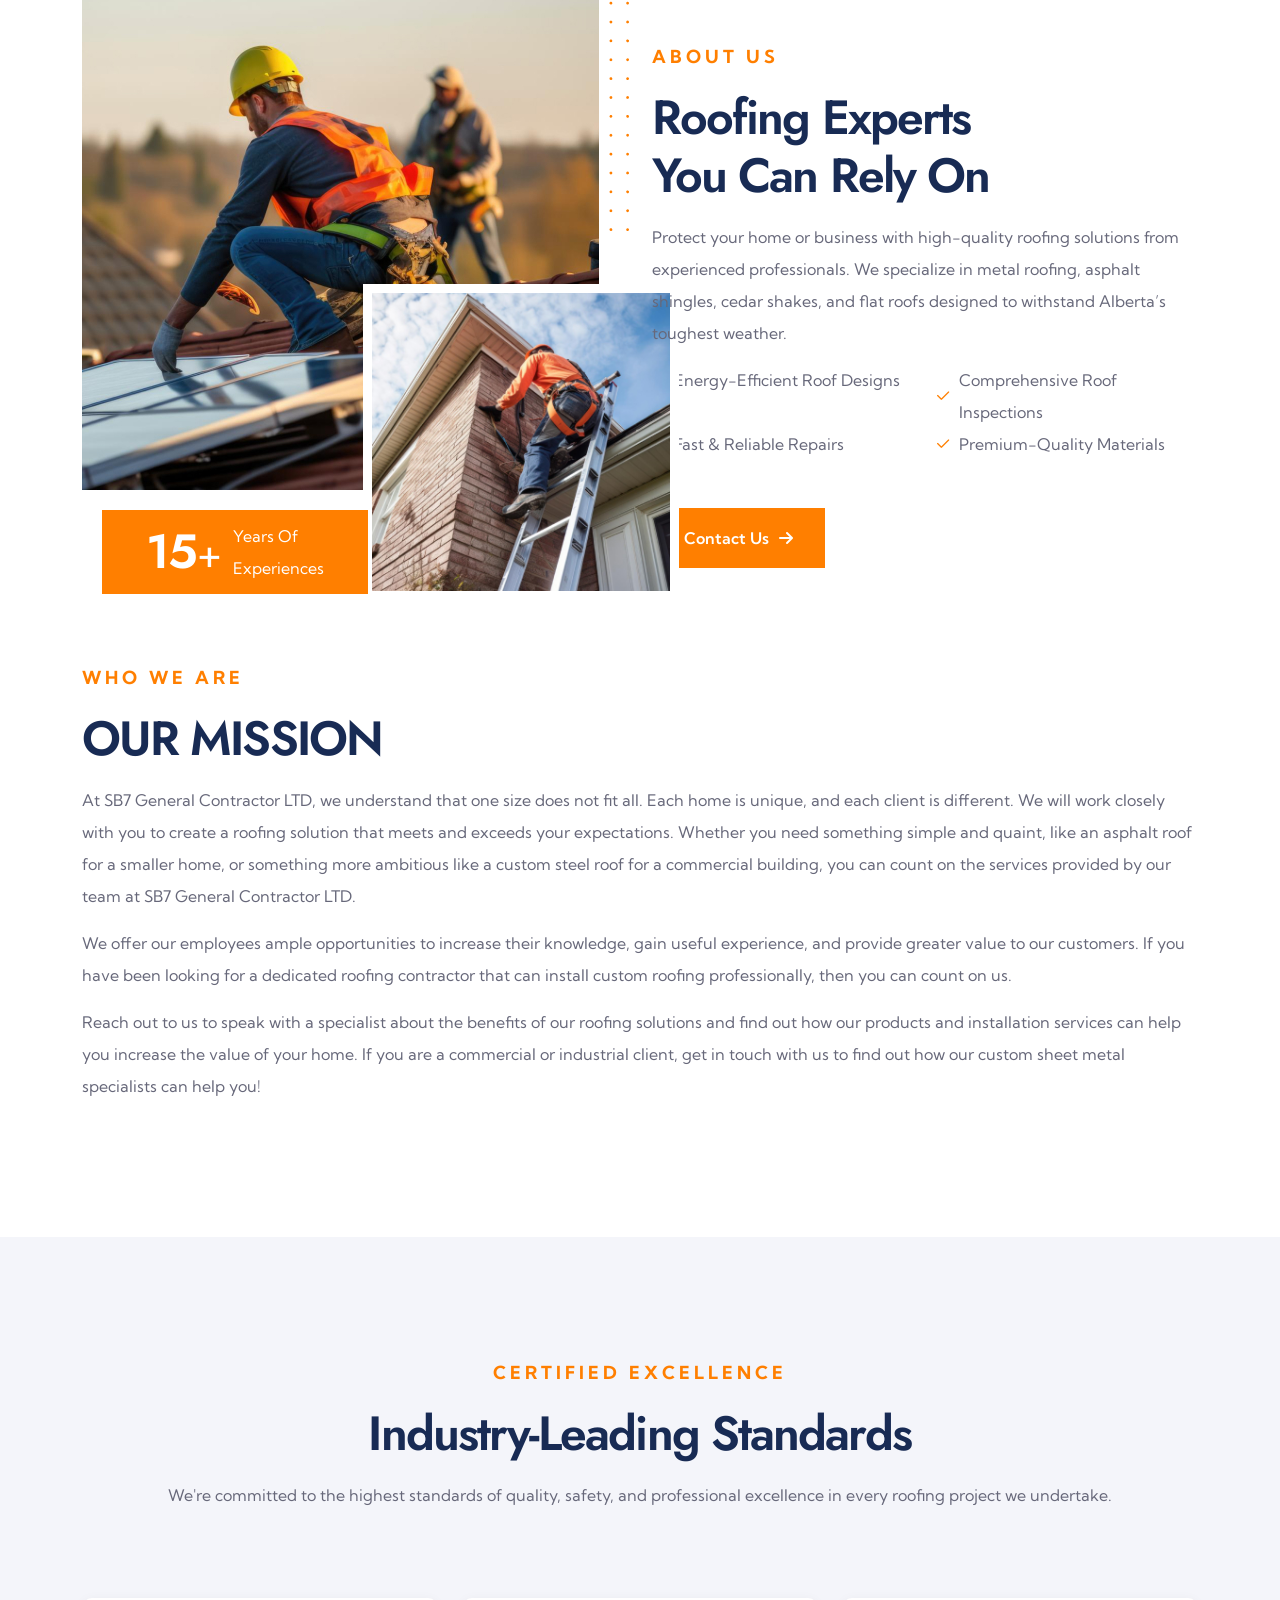
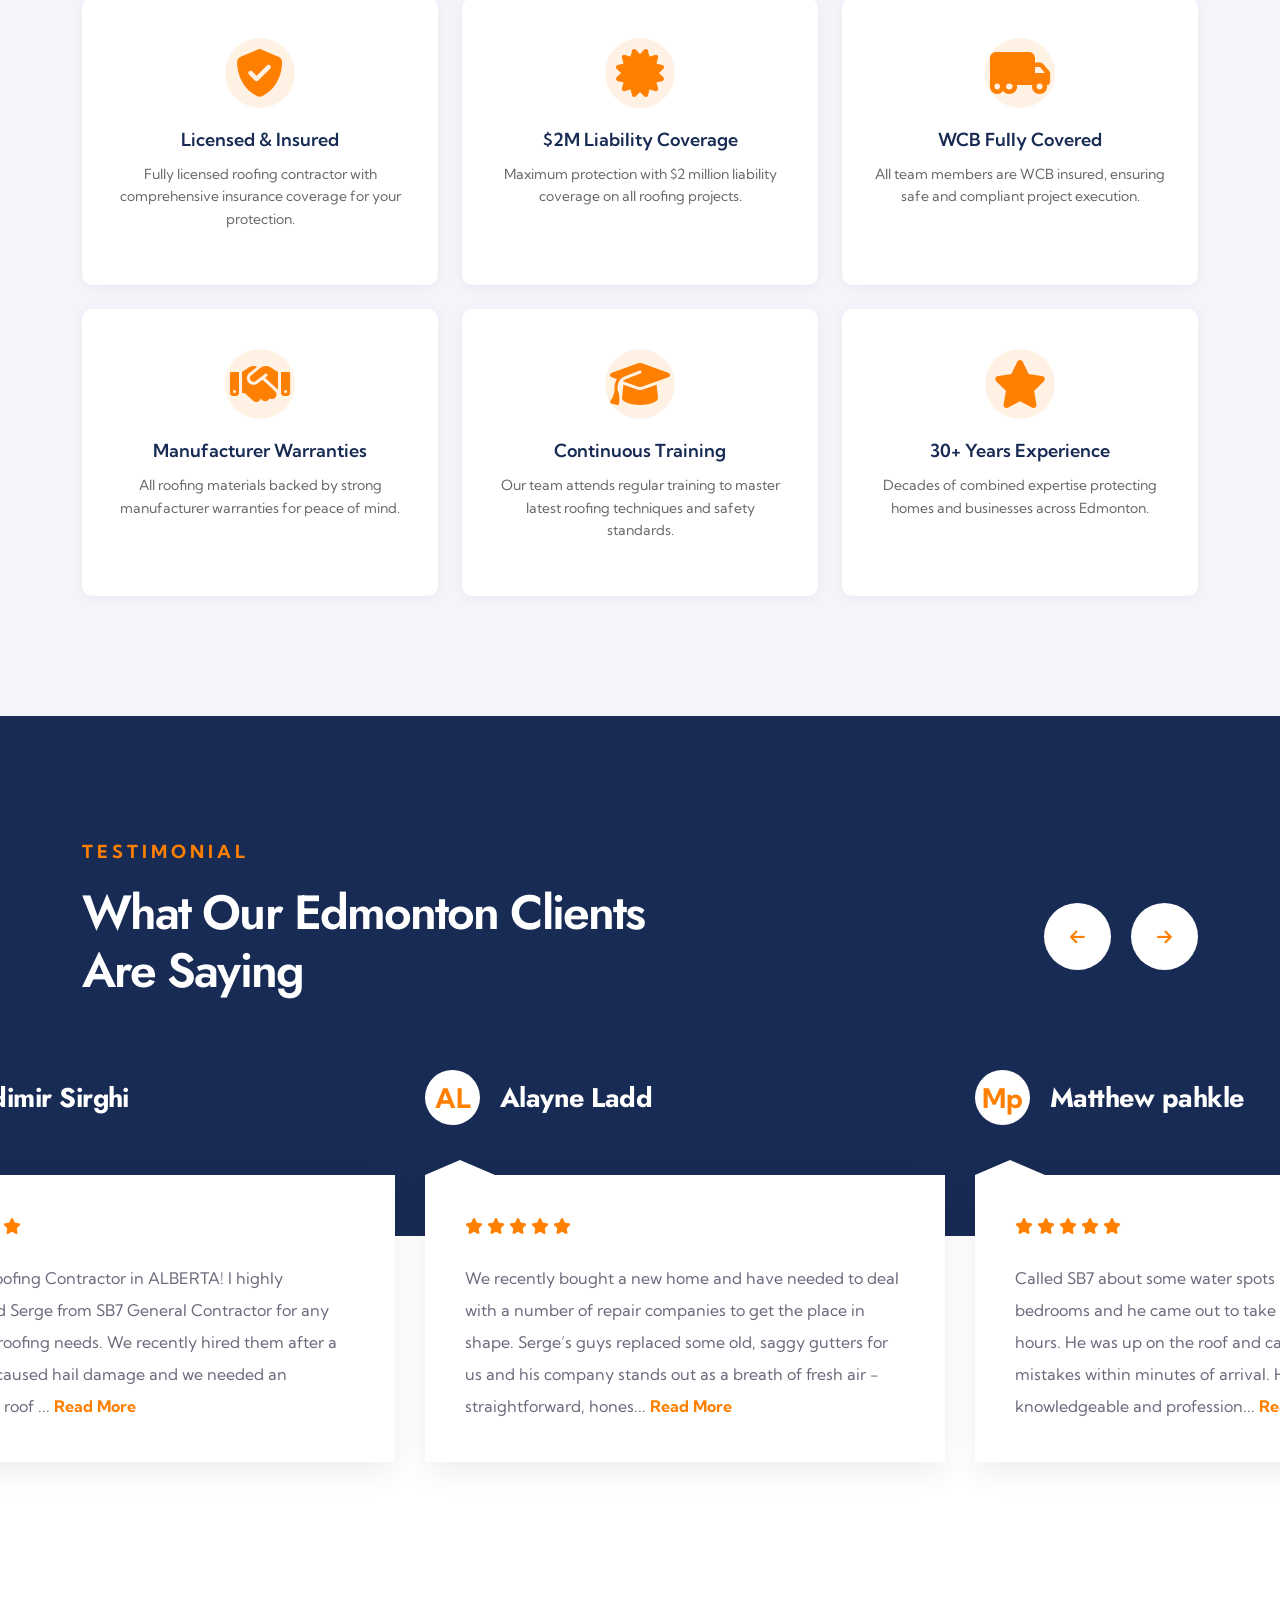
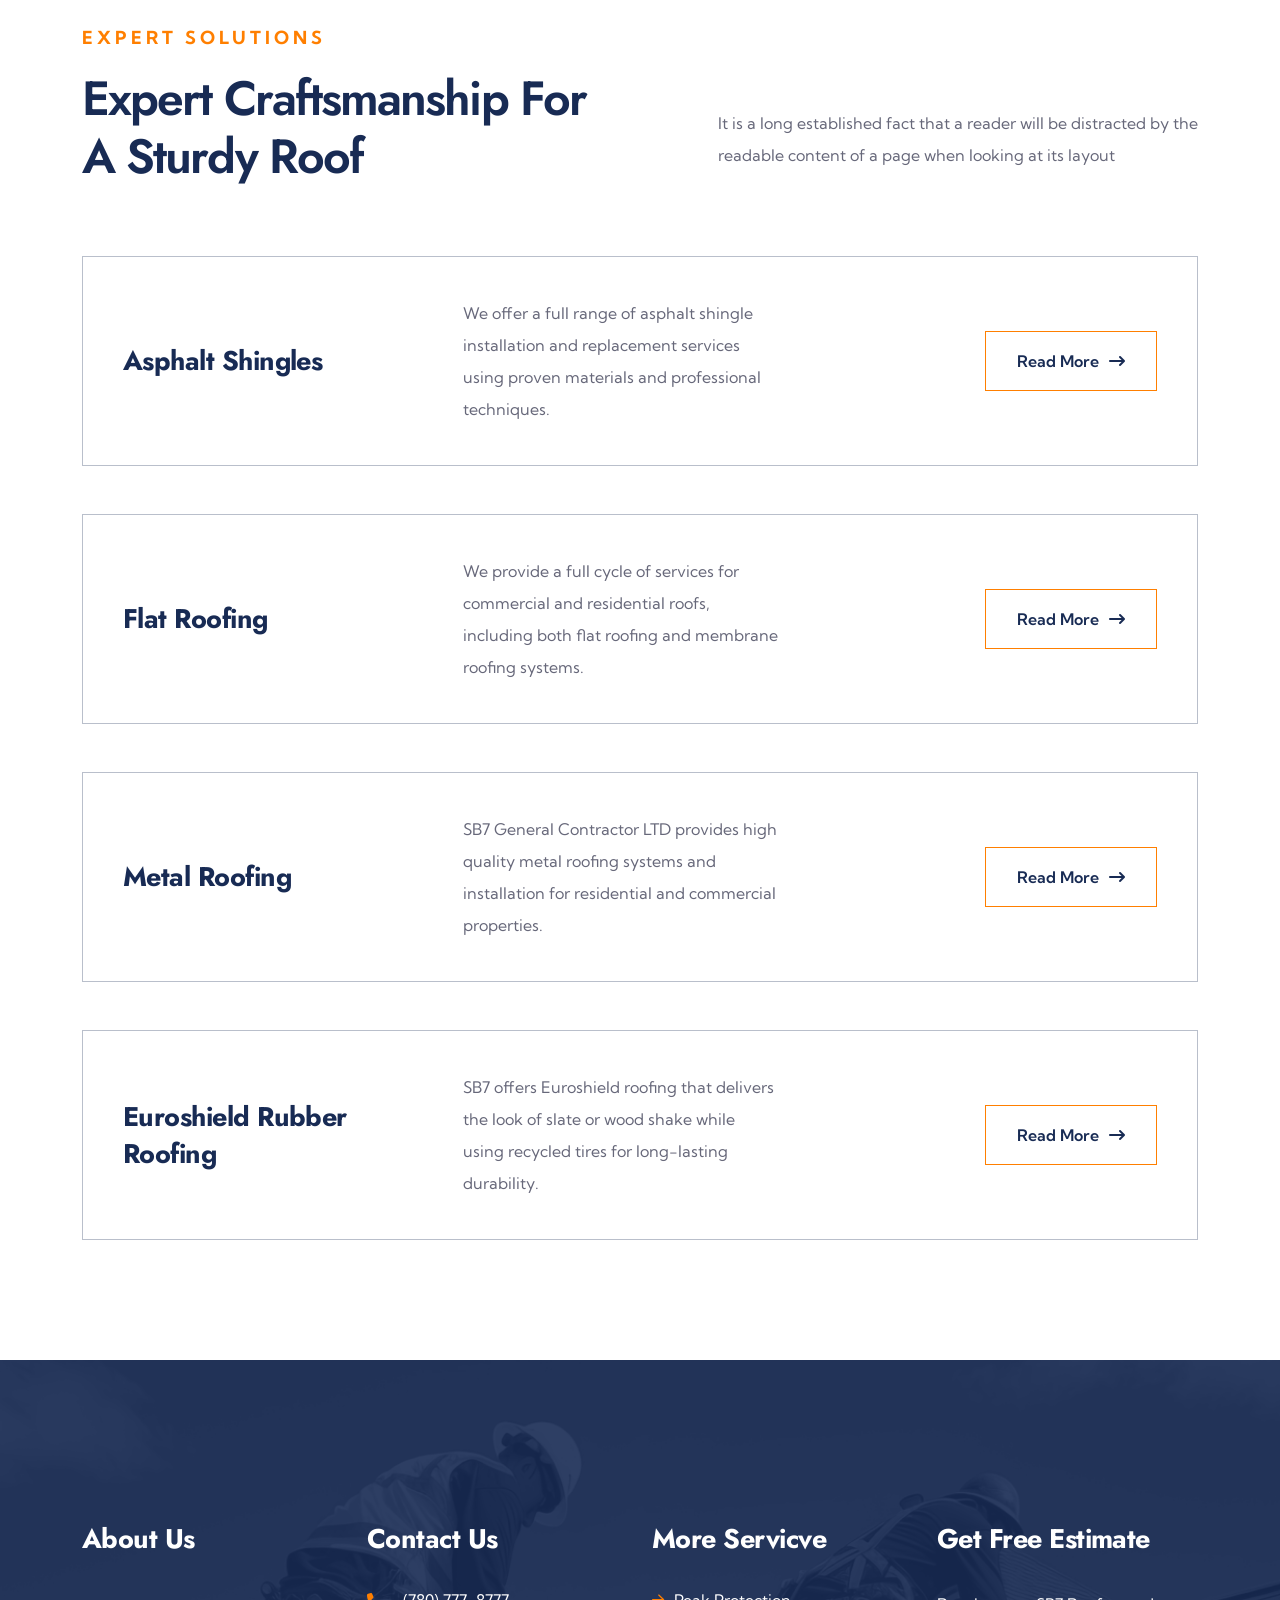
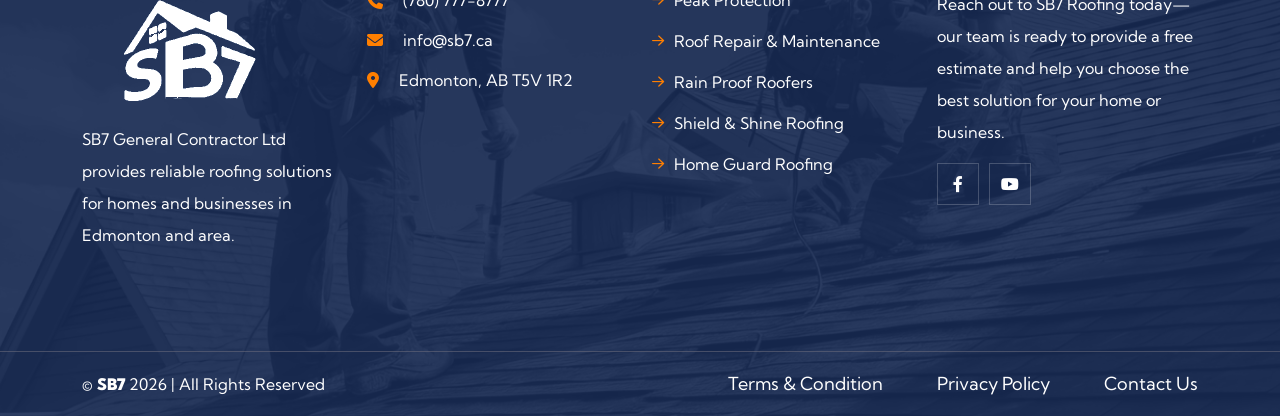
==== commit e12f20c0: "certs" ====
--- a/about.html
+++ b/about.html
@@ -4,12 +4,17 @@
 <head>
     <meta name="viewport" content="width=device-width,initial-scale=1.0" />
     <meta charset="utf-8" />
-    <meta name="description" content="SB7 - Roofing Services Edmonton Area" />
+    <meta name="description"
+        content="Learn about SB7 Roofing—your reliable Edmonton roofing contractor. We deliver honest service, quality craftsmanship, and dependable results." />
     <meta name="keywords"
         content="maintenance, remodeling, renovation, repair service, roof, roof repair, roofers, roofing company, roofing services" />
-    <meta name="author" content="ThemeEarth" />
-
-    <title>SB7- Roofing Services Edmonton</title>
+
+    <meta name="geo.region" content="CA-AB">
+    <meta name="geo.placename" content="Edmonton">
+    <meta name="geo.position" content="53.5461;-113.48">
+    <meta name="ICBM" content="53.5461, -113.48">
+
+    <title>About SB7 Roofing | Trusted Edmonton Roofing Experts</title>
 
     <link rel="icon" type="image/png" href="images/logo/favicon.ico" />
 
@@ -69,7 +74,7 @@
                                     <span><a href="mailto:info@sb7.ca"><i
                                                 class="fa-solid fa-envelope"></i>info@sb7.ca</a> </span>
                                     <span><i class="fa-solid fa-location-dot"></i>Edmonton, AB T5V 1R2</span>
-                                    <span><i class="fa-solid fa-clock"></i>Mon - Sun: 8 am - 8 pm</span>
+                                    <span><i class="fa-solid fa-clock"></i>Sun - Sat: 8 am - 8 pm</span>
                                 </div>
                             </div>
                             <div class="header-top-info">
@@ -367,10 +372,157 @@
                     </div>
                 </div>
 
+                <div class="col-xl-12 align-self-center">
+                    <div class="te-section-title mb-0">
+                        <div class="te-section-content">
+                            <div>
+                                <span class="short-title only-divider">WHO WE ARE</span>
+                            </div>
+                            <h2 class="title">OUR MISSION</h2>
+                            <div class="te-section-desc">
+                                <p>At SB7 General Contractor LTD, we understand that one size does not fit all. Each
+                                    home is unique, and each client is different. We will work closely with you to
+                                    create a roofing solution that meets and exceeds your expectations. Whether you need
+                                    something simple and quaint, like an asphalt roof for a smaller home, or something
+                                    more ambitious like a custom steel roof for a commercial building, you can count on
+                                    the services provided by our team at SB7 General Contractor LTD.
+                                </p>
+                                <p>
+                                    We offer our employees ample opportunities to increase their knowledge, gain useful
+                                    experience, and provide greater value to our customers. If you have been looking for
+                                    a dedicated roofing contractor that can install custom roofing professionally, then
+                                    you can count on us.
+                                </p>
+                                <p>
+                                    Reach out to us to speak with a specialist about the benefits of our roofing
+                                    solutions and find out how our products and installation services can help you
+                                    increase the value of your home. If you are a commercial or industrial client, get
+                                    in touch with us to find out how our custom sheet metal specialists can help you!
+                                </p>
+                            </div>
+                        </div>
+                    </div>
+
+
+                </div>
+
             </div>
         </div>
     </div>
     <!-- About Us Area End !-->
+
+    <!-- Certified Excellence Section Start -->
+    <div class="certified-excellence-area te-py-120 background-gray-100">
+        <div class="container">
+            <!-- Section Title Start -->
+            <div class="row wow fadeInDown" data-wow-delay="100ms" data-wow-duration="1500ms">
+                <div class="col-12">
+                    <div class="te-section-title justify-content-center text-center mb-0">
+                        <div class="te-section-content">
+                            <div class="short-title-wrapper">
+                                <span class="short-title">CERTIFIED EXCELLENCE</span>
+                            </div>
+                            <h2 class="title">Industry-Leading Standards</h2>
+                            <div class="te-section-desc">
+                                <p>We're committed to the highest standards of quality, safety, and professional
+                                    excellence in every roofing project we undertake.</p>
+                            </div>
+                        </div>
+                    </div>
+                </div>
+            </div>
+            <!-- Section Title End -->
+
+            <!-- Certifications Grid -->
+            <div class="row gy-4 mt-5">
+                <!-- Certification Item 1 -->
+                <div class="col-md-6 col-lg-4 wow fadeInUp" data-wow-delay="0ms" data-wow-duration="1500ms">
+                    <div class="certification-card">
+                        <div class="certification-icon">
+                            <i class="fa-solid fa-shield-check"></i>
+                        </div>
+                        <div class="certification-content">
+                            <h3 class="certification-title">Licensed & Insured</h3>
+                            <p class="certification-desc">Fully licensed roofing contractor with comprehensive insurance
+                                coverage for your protection.</p>
+                        </div>
+                    </div>
+                </div>
+
+                <!-- Certification Item 2 -->
+                <div class="col-md-6 col-lg-4 wow fadeInUp" data-wow-delay="200ms" data-wow-duration="1500ms">
+                    <div class="certification-card">
+                        <div class="certification-icon">
+                            <i class="fa-solid fa-certificate"></i>
+                        </div>
+                        <div class="certification-content">
+                            <h3 class="certification-title">$2M Liability Coverage</h3>
+                            <p class="certification-desc">Maximum protection with $2 million liability coverage on all
+                                roofing projects.</p>
+                        </div>
+                    </div>
+                </div>
+
+                <!-- Certification Item 3 -->
+                <div class="col-md-6 col-lg-4 wow fadeInUp" data-wow-delay="400ms" data-wow-duration="1500ms">
+                    <div class="certification-card">
+                        <div class="certification-icon">
+                            <i class="fa-solid fa-truck-moving"></i>
+                        </div>
+                        <div class="certification-content">
+                            <h3 class="certification-title">WCB Fully Covered</h3>
+                            <p class="certification-desc">All team members are WCB insured, ensuring safe and compliant
+                                project execution.</p>
+                        </div>
+                    </div>
+                </div>
+
+                <!-- Certification Item 4 -->
+                <div class="col-md-6 col-lg-4 wow fadeInUp" data-wow-delay="600ms" data-wow-duration="1500ms">
+                    <div class="certification-card">
+                        <div class="certification-icon">
+                            <i class="fa-solid fa-handshake"></i>
+                        </div>
+                        <div class="certification-content">
+                            <h3 class="certification-title">Manufacturer Warranties</h3>
+                            <p class="certification-desc">All roofing materials backed by strong manufacturer warranties
+                                for peace of mind.</p>
+                        </div>
+                    </div>
+                </div>
+
+                <!-- Certification Item 5 -->
+                <div class="col-md-6 col-lg-4 wow fadeInUp" data-wow-delay="800ms" data-wow-duration="1500ms">
+                    <div class="certification-card">
+                        <div class="certification-icon">
+                            <i class="fa-solid fa-graduation-cap"></i>
+                        </div>
+                        <div class="certification-content">
+                            <h3 class="certification-title">Continuous Training</h3>
+                            <p class="certification-desc">Our team attends regular training to master latest roofing
+                                techniques and safety standards.</p>
+                        </div>
+                    </div>
+                </div>
+
+                <!-- Certification Item 6 -->
+                <div class="col-md-6 col-lg-4 wow fadeInUp" data-wow-delay="1000ms" data-wow-duration="1500ms">
+                    <div class="certification-card">
+                        <div class="certification-icon">
+                            <i class="fa-solid fa-star"></i>
+                        </div>
+                        <div class="certification-content">
+                            <h3 class="certification-title">30+ Years Experience</h3>
+                            <p class="certification-desc">Decades of combined expertise protecting homes and businesses
+                                across Edmonton.</p>
+                        </div>
+                    </div>
+                </div>
+            </div>
+        </div>
+    </div>
+    <!-- Certified Excellence Section End -->
+
     <div class="testimonial-bg style-3 background-gray-900"></div>
     <!-- Testimonial Area Start -->
     <div class="testimonial-slider-area style-3 te-pb-120">
--- a/css/style.css
+++ b/css/style.css
@@ -10983,4 +10983,121 @@
 .read-more:hover, .read-less:hover {
     text-decoration: underline;
 }
+
+/* About Images Grid Section */
+.about-images-grid {
+    display: grid;
+    grid-template-columns: repeat(3, 1fr);
+    gap: 15px;
+    margin-top: 30px;
+}
+
+.about-images-item {
+    overflow: hidden;
+    border-radius: 8px;
+    box-shadow: 0 4px 12px rgba(0, 0, 0, 0.1);
+    transition: all 0.3s ease-out;
+}
+
+.about-images-item img {
+    width: 100%;
+    height: 200px;
+    object-fit: cover;
+    display: block;
+    transition: transform 0.3s ease-out;
+}
+
+.about-images-item:hover img {
+    transform: scale(1.05);
+}
+
+@media only screen and (max-width: 767px) {
+    .about-images-grid {
+        grid-template-columns: 1fr;
+        gap: 12px;
+        margin-top: 20px;
+    }
+    
+    .about-images-item img {
+        height: 250px;
+    }
+}
+
+@media only screen and (min-width: 768px) and (max-width: 991px) {
+    .about-images-grid {
+        grid-template-columns: repeat(2, 1fr);
+        gap: 12px;
+    }
+    
+    .about-images-item img {
+        height: 180px;
+    }
+}
+
+/* Certified Excellence Section */
+.certified-excellence-area {
+    background-color: #F4F5FA;
+}
+
+.certification-card {
+    display: flex;
+    flex-direction: column;
+    align-items: center;
+    text-align: center;
+    padding: 40px 30px;
+    background-color: #ffffff;
+    border-radius: 10px;
+    box-shadow: 0 2px 12px rgba(0, 0, 0, 0.05);
+    height: 100%;
+    transition: all 0.3s ease-out;
+}
+
+.certification-card:hover {
+    box-shadow: 0 8px 24px rgba(0, 0, 0, 0.12);
+    transform: translateY(-5px);
+}
+
+.certification-icon {
+    font-size: 48px;
+    color: #ff7f00;
+    margin-bottom: 20px;
+    display: flex;
+    align-items: center;
+    justify-content: center;
+    width: 70px;
+    height: 70px;
+    background-color: rgba(255, 127, 0, 0.1);
+    border-radius: 50%;
+}
+
+.certification-title {
+    font-size: 18px;
+    font-weight: 600;
+    color: #182B54;
+    margin-bottom: 12px;
+    font-family: "Kumbh Sans", sans-serif;
+}
+
+.certification-desc {
+    font-size: 14px;
+    color: #666666;
+    line-height: 1.6;
+    font-family: "Kumbh Sans", sans-serif;
+}
+
+@media only screen and (max-width: 767px) {
+    .certification-card {
+        padding: 30px 20px;
+    }
+    
+    .certification-icon {
+        width: 60px;
+        height: 60px;
+        font-size: 40px;
+    }
+    
+    .certification-title {
+        font-size: 16px;
+    }
+}
 /*# sourceMappingURL=style.css.map */
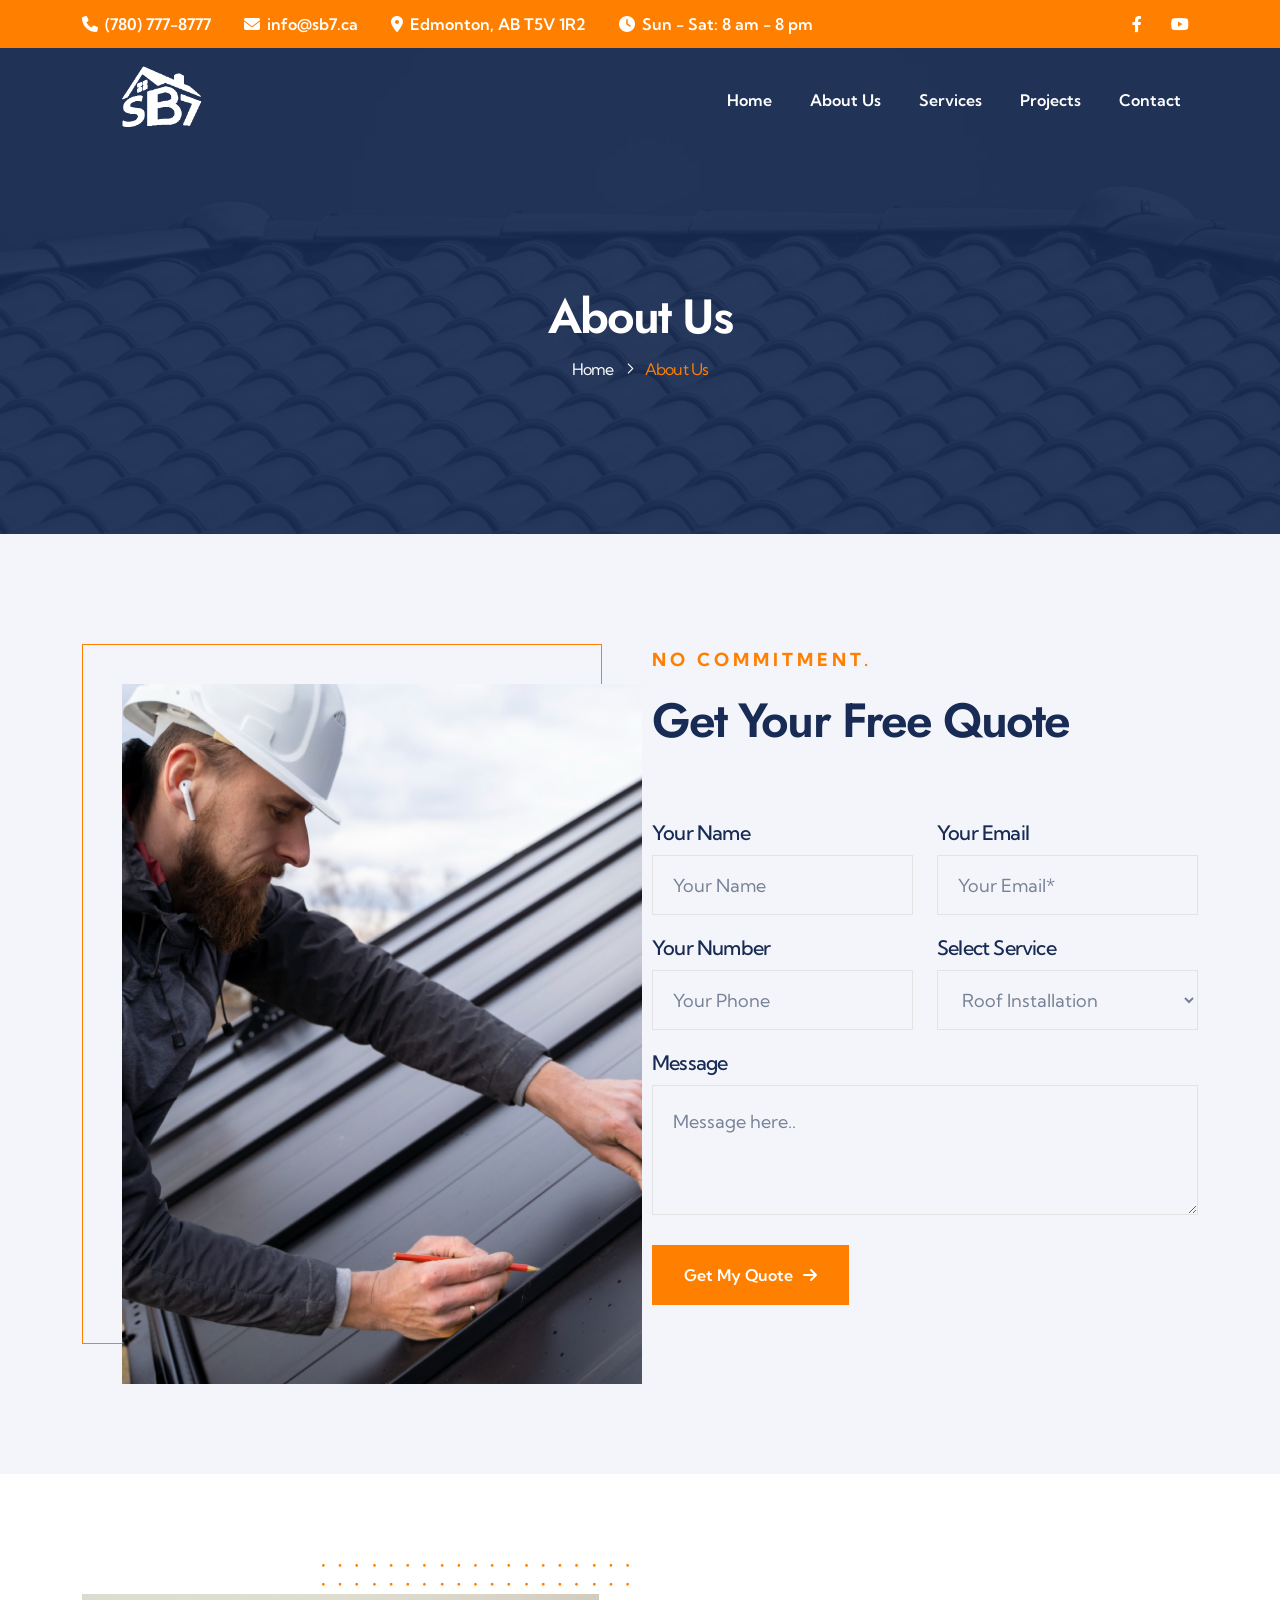
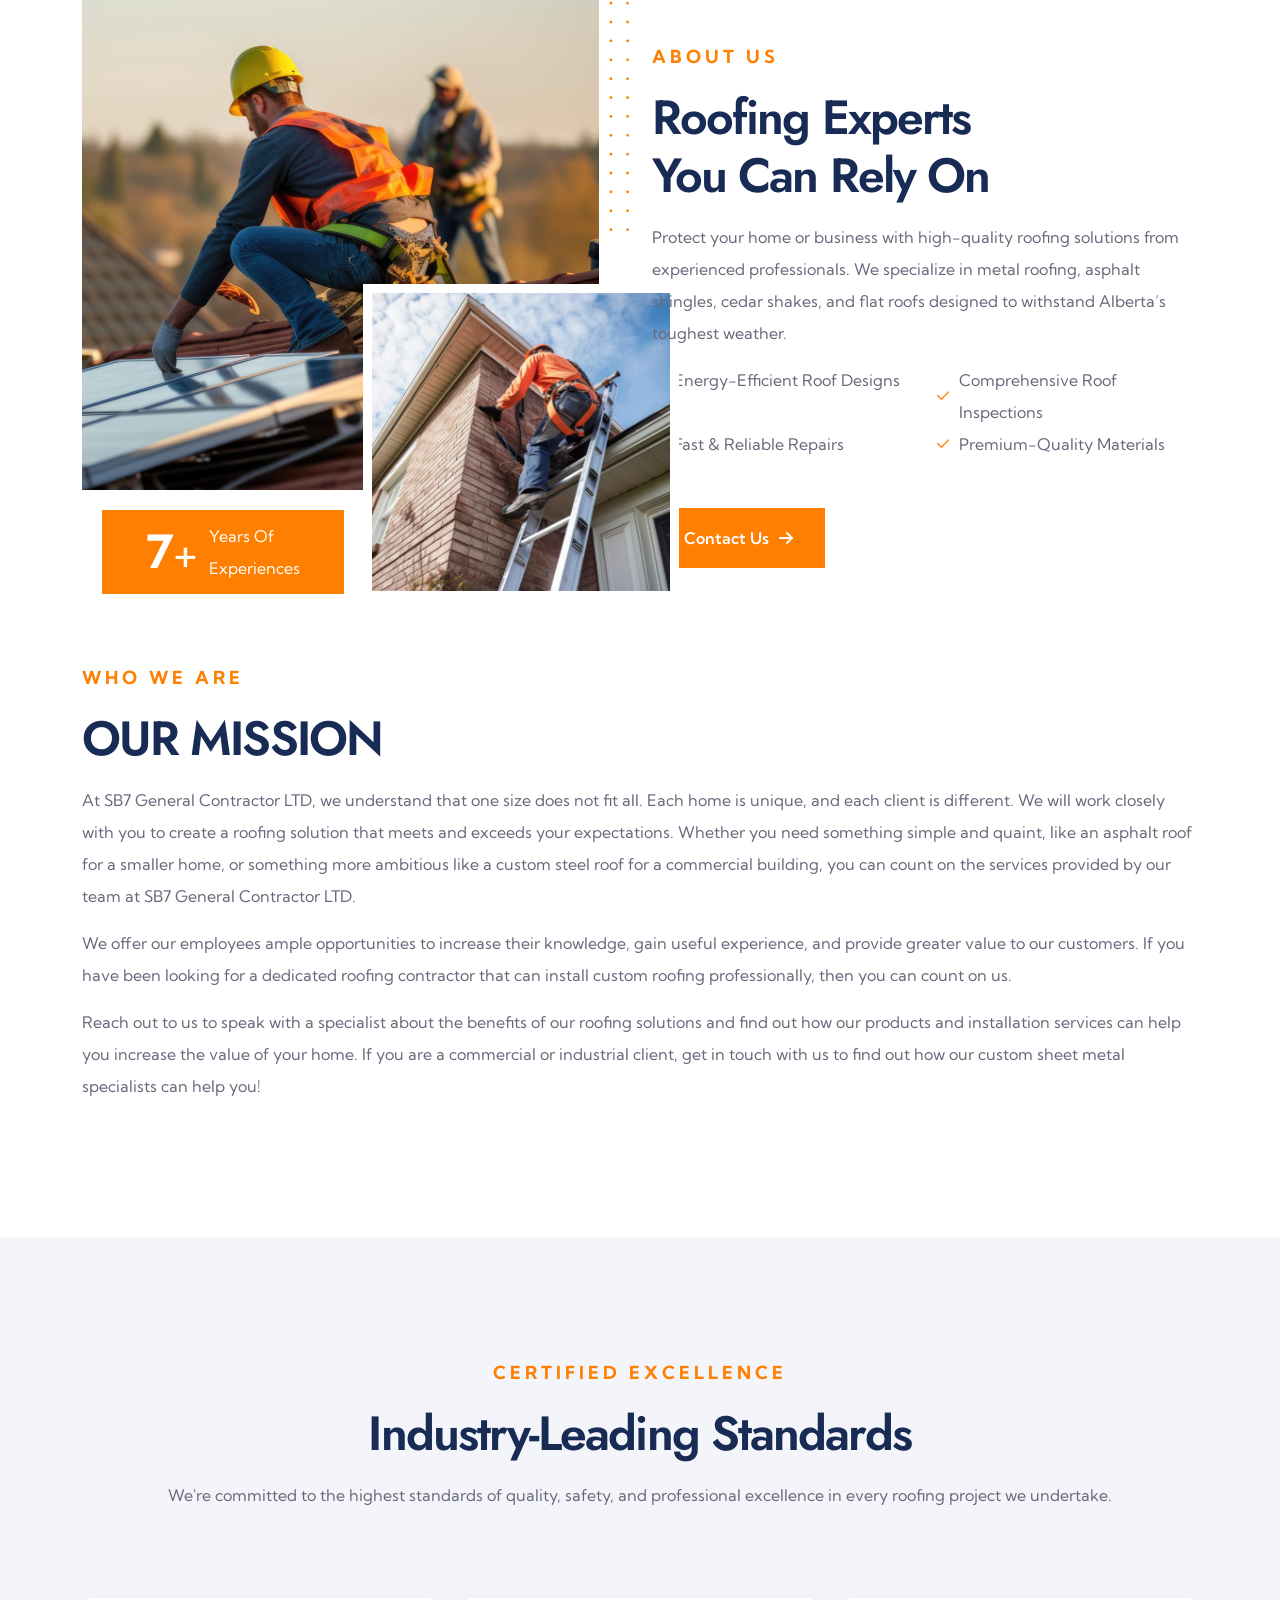
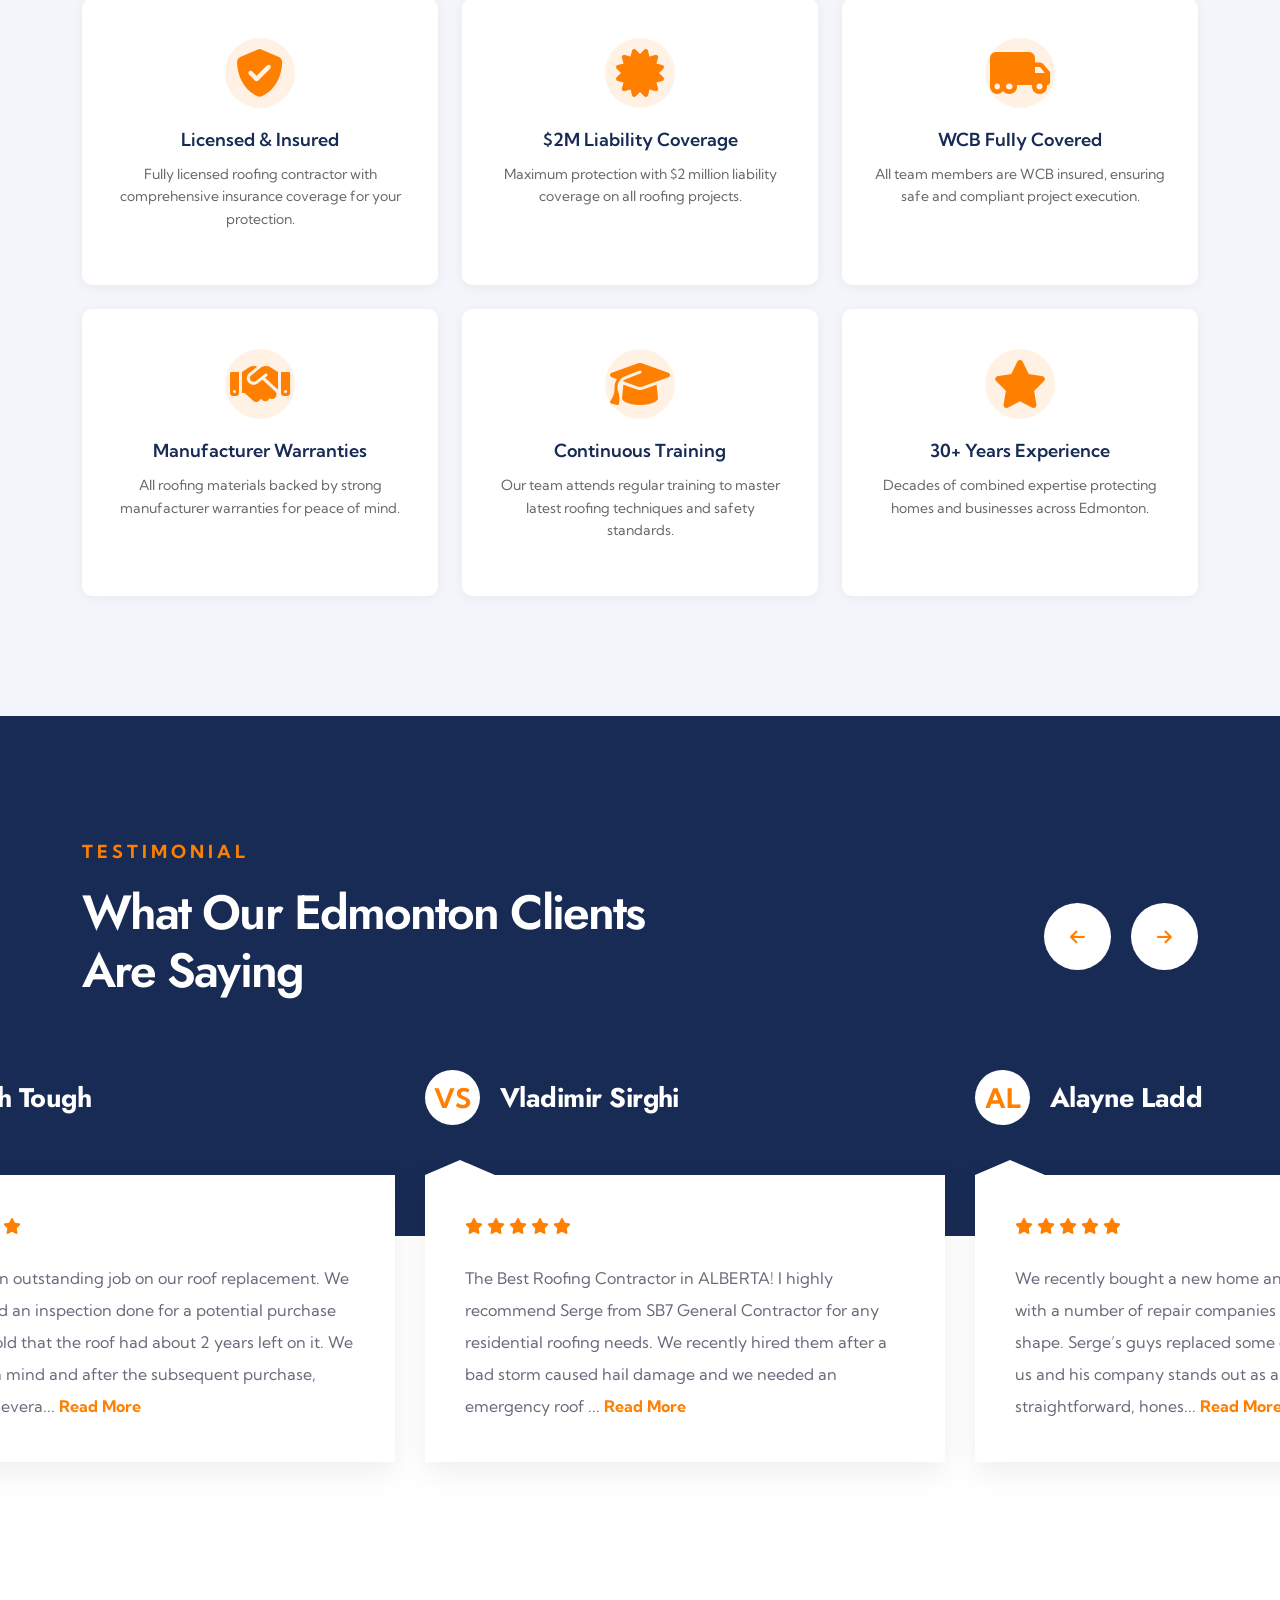
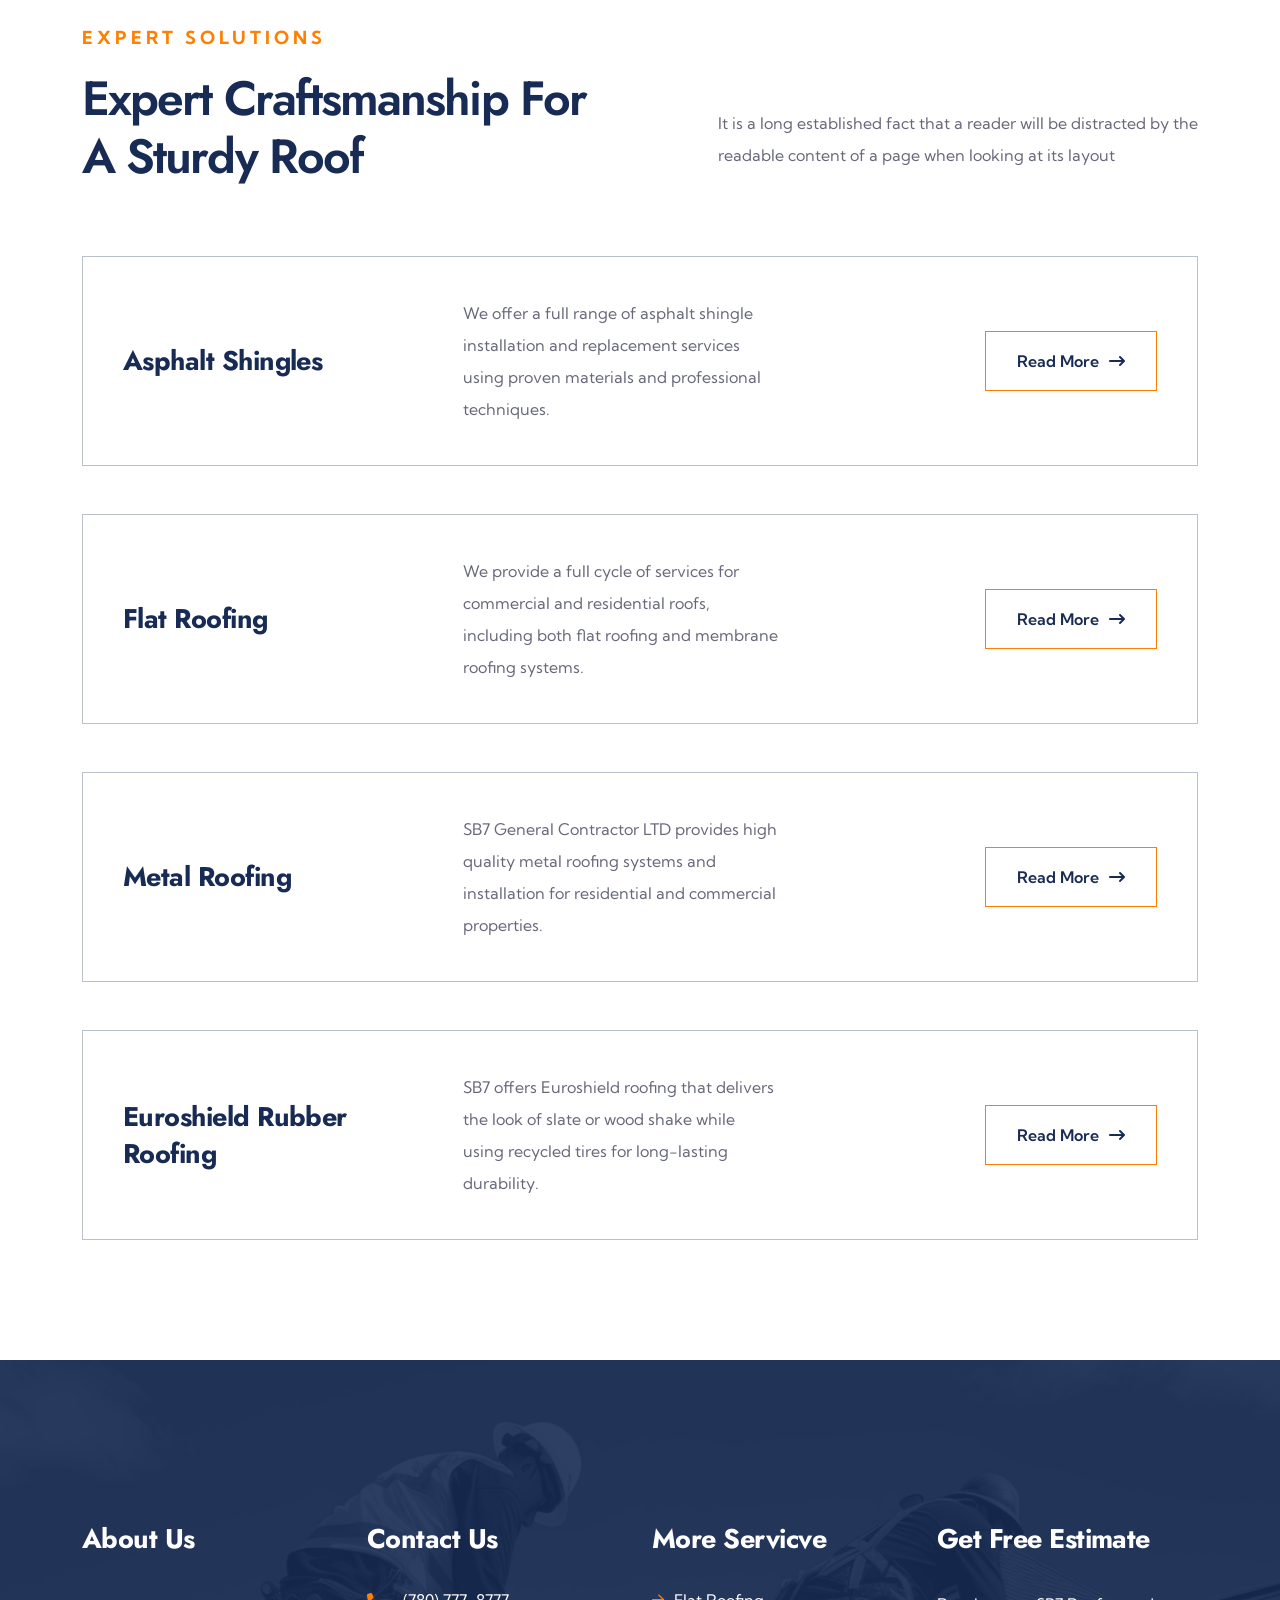
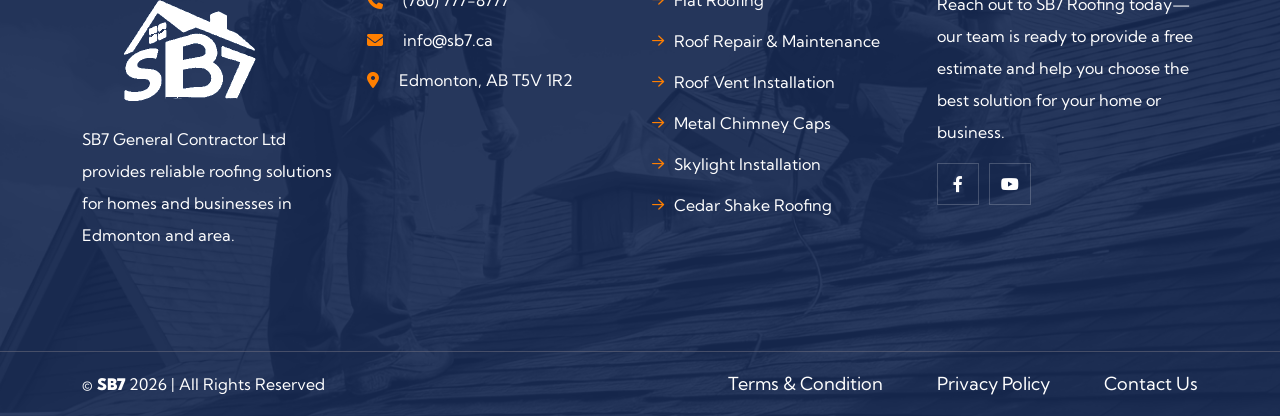
==== commit 686743a6: "add phone" ====
--- a/about.html
+++ b/about.html
@@ -902,11 +902,12 @@
                         <div class="te-footer-widget te_widget_nav_menu">
                             <h2 class="te-footer-widget-title">More Servicve</h2>
                             <ul>
-                                <li><a href="project.html#">Peak Protection</a></li>
-                                <li><a href="project.html#">Roof Repair & Maintenance</a></li>
-                                <li><a href="project.html#">Rain Proof Roofers</a></li>
-                                <li><a href="project.html#">Shield & Shine Roofing</a></li>
-                                <li><a href="project.html#">Home Guard Roofing </a></li>
+                                <li><a href="index.html#">Flat Roofing</a></li>
+                                <li><a href="index.html#">Roof Repair & Maintenance</a></li>
+                                <li><a href="index.html#">Roof Vent Installation</a></li>
+                                <li><a href="index.html#">Metal Chimney Caps</a></li>
+                                <li><a href="index.html#">Skylight Installation</a></li>
+                                <li><a href="index.html#">Cedar Shake Roofing</a></li>
                             </ul>
                         </div>
                     </div>
--- a/css/style.css
+++ b/css/style.css
@@ -2487,6 +2487,12 @@
   -webkit-transform: translate(-50%, -50%);
           transform: translate(-50%, -50%); }
 
+@media (min-width: 1400px) {
+    .container, .container-lg, .container-md, .container-sm, .container-xl, .container-xxl {
+        max-width: 1400px;
+    }
+}
+
 .progress-wrap {
   position: fixed;
   right: 50px;
@@ -2678,6 +2684,17 @@
         transition: all 0.5s ease-out;
         color: #ffffff;
         background-color: #ff7f00; }
+        .phone-link {
+          font-weight: 600 ;
+          display: inline;
+@media only screen and (max-width: 760px) {
+  font-size: small;
+  
+}
+          @media only screen and (min-width: 1200px) {
+            display: none
+          }
+        }
 
 .te-header-menu-area {
   width: 100%;
@@ -2700,6 +2717,9 @@
     background: #fff; }
     .te-header-menu-area.te-sticky_menu .te-logo {
       height: 84px; }
+      @media only screen and (max-width: 767px) {
+        .te-header-menu-area.te-sticky_menu .te-logo {
+          height: 60px; } }
       .te-header-menu-area.te-sticky_menu .te-logo:after {
         display: none; }
       .te-header-menu-area.te-sticky_menu .te-logo .te-standard-logo {
@@ -2747,13 +2767,13 @@
     -webkit-box-align: center;
         -ms-flex-align: center;
             align-items: center;
-    width: 100%; }
+     }
     @media only screen and (min-width: 768px) and (max-width: 991px) {
       .te-header-menu-area .te-logo {
         height: 100px; } }
     @media only screen and (min-width: 0px) and (max-width: 767px) {
       .te-header-menu-area .te-logo {
-        height: 80px; } }
+        height: 60px; } }
     .te-header-menu-area .te-logo .te-standard-logo img {
       -webkit-transition: all 0.5s ease-out;
       transition: all 0.5s ease-out; }
@@ -2761,7 +2781,7 @@
       display: none; }
       @media only screen and (max-width: 767px) {
         .te-header-menu-area .te-logo .te-sticky-logo {
-          width: 170px; } }
+          width: 100px; } }
       .te-header-menu-area .te-logo .te-sticky-logo img {
         -webkit-transition: all 0.5s ease-out;
         transition: all 0.5s ease-out; }
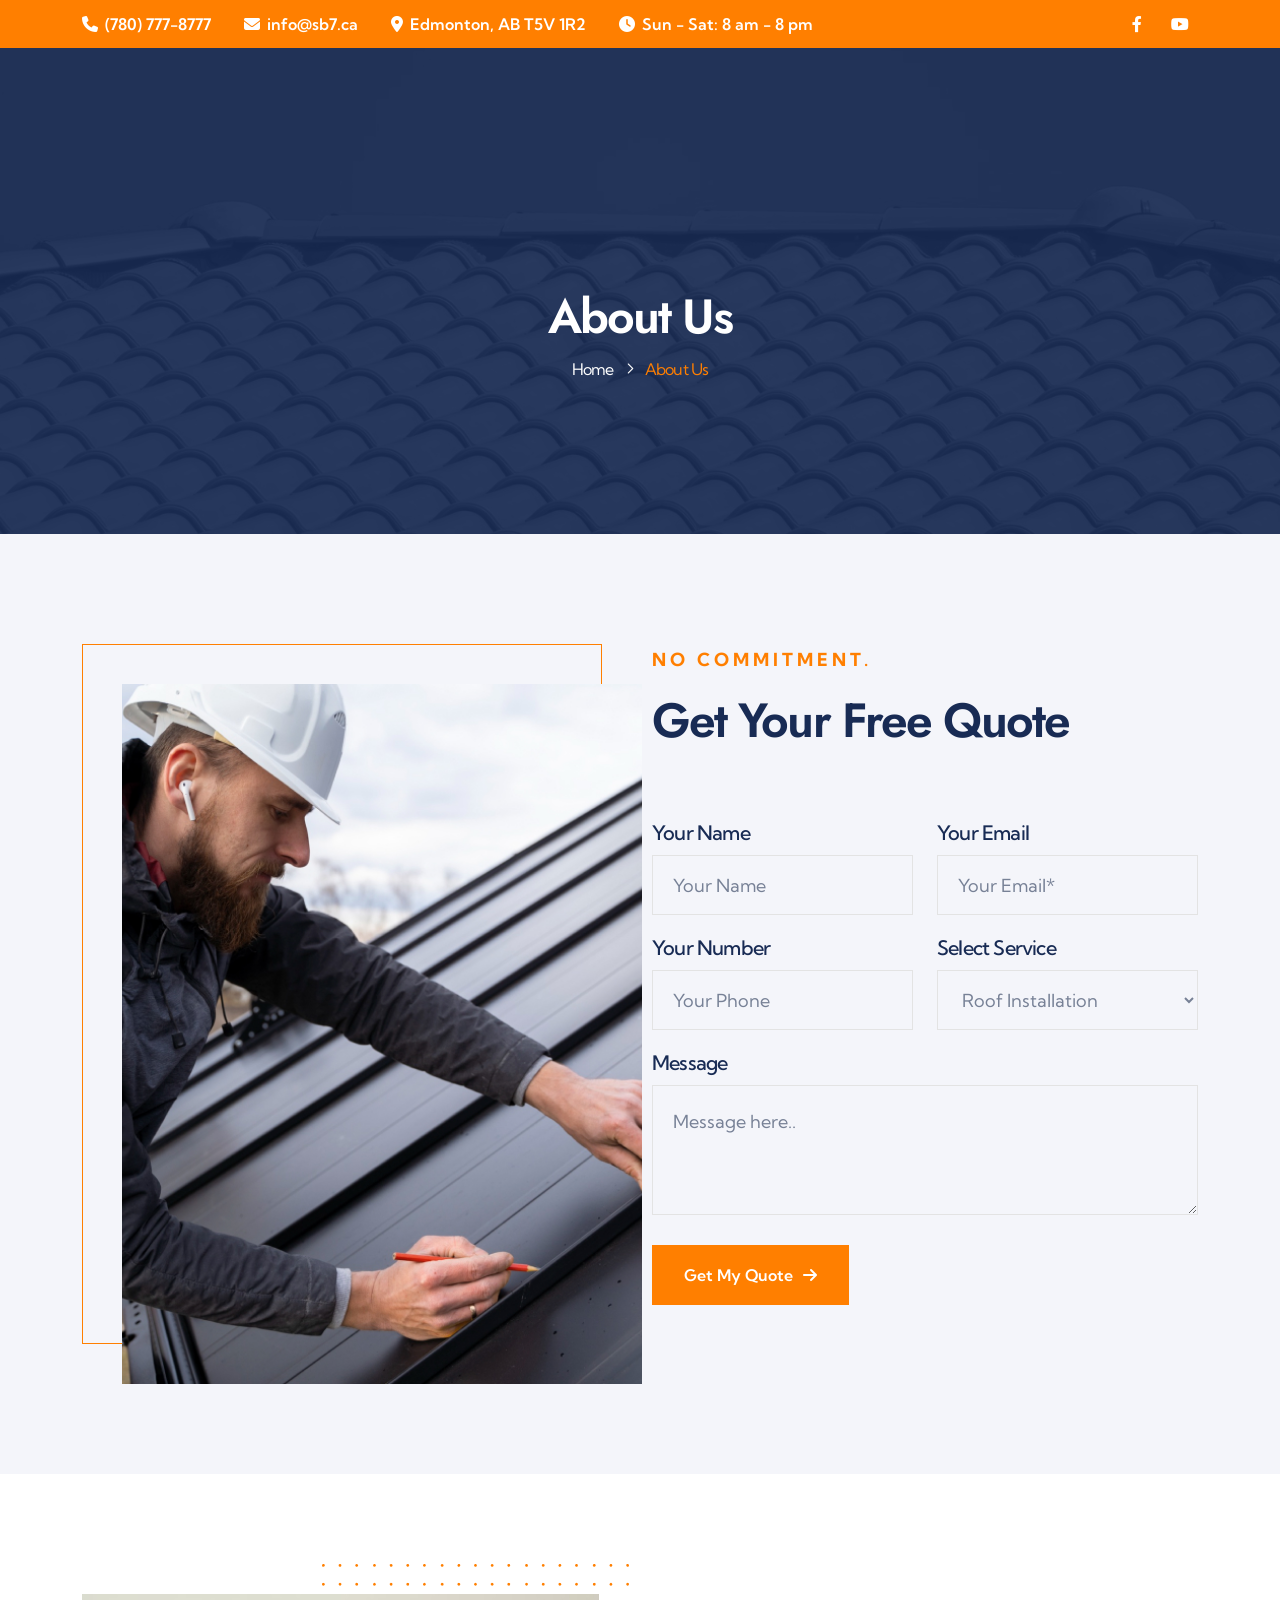
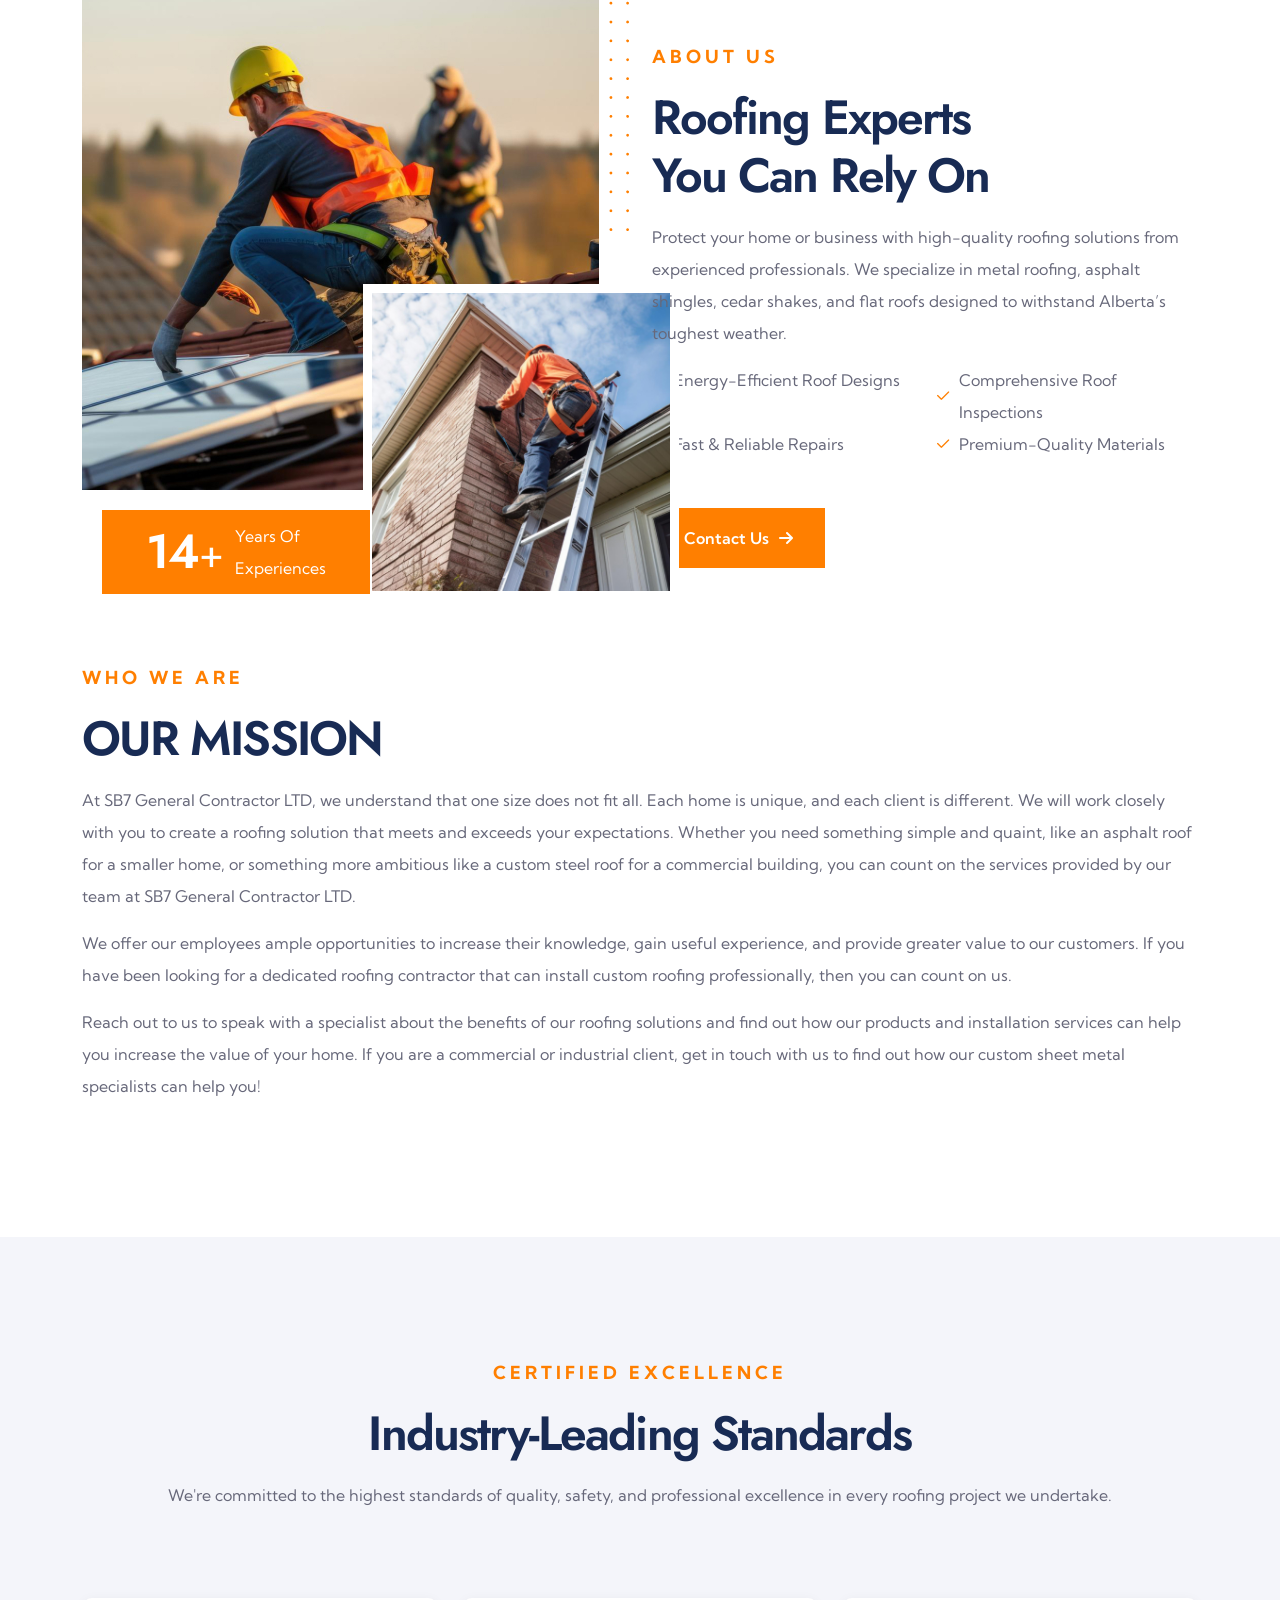
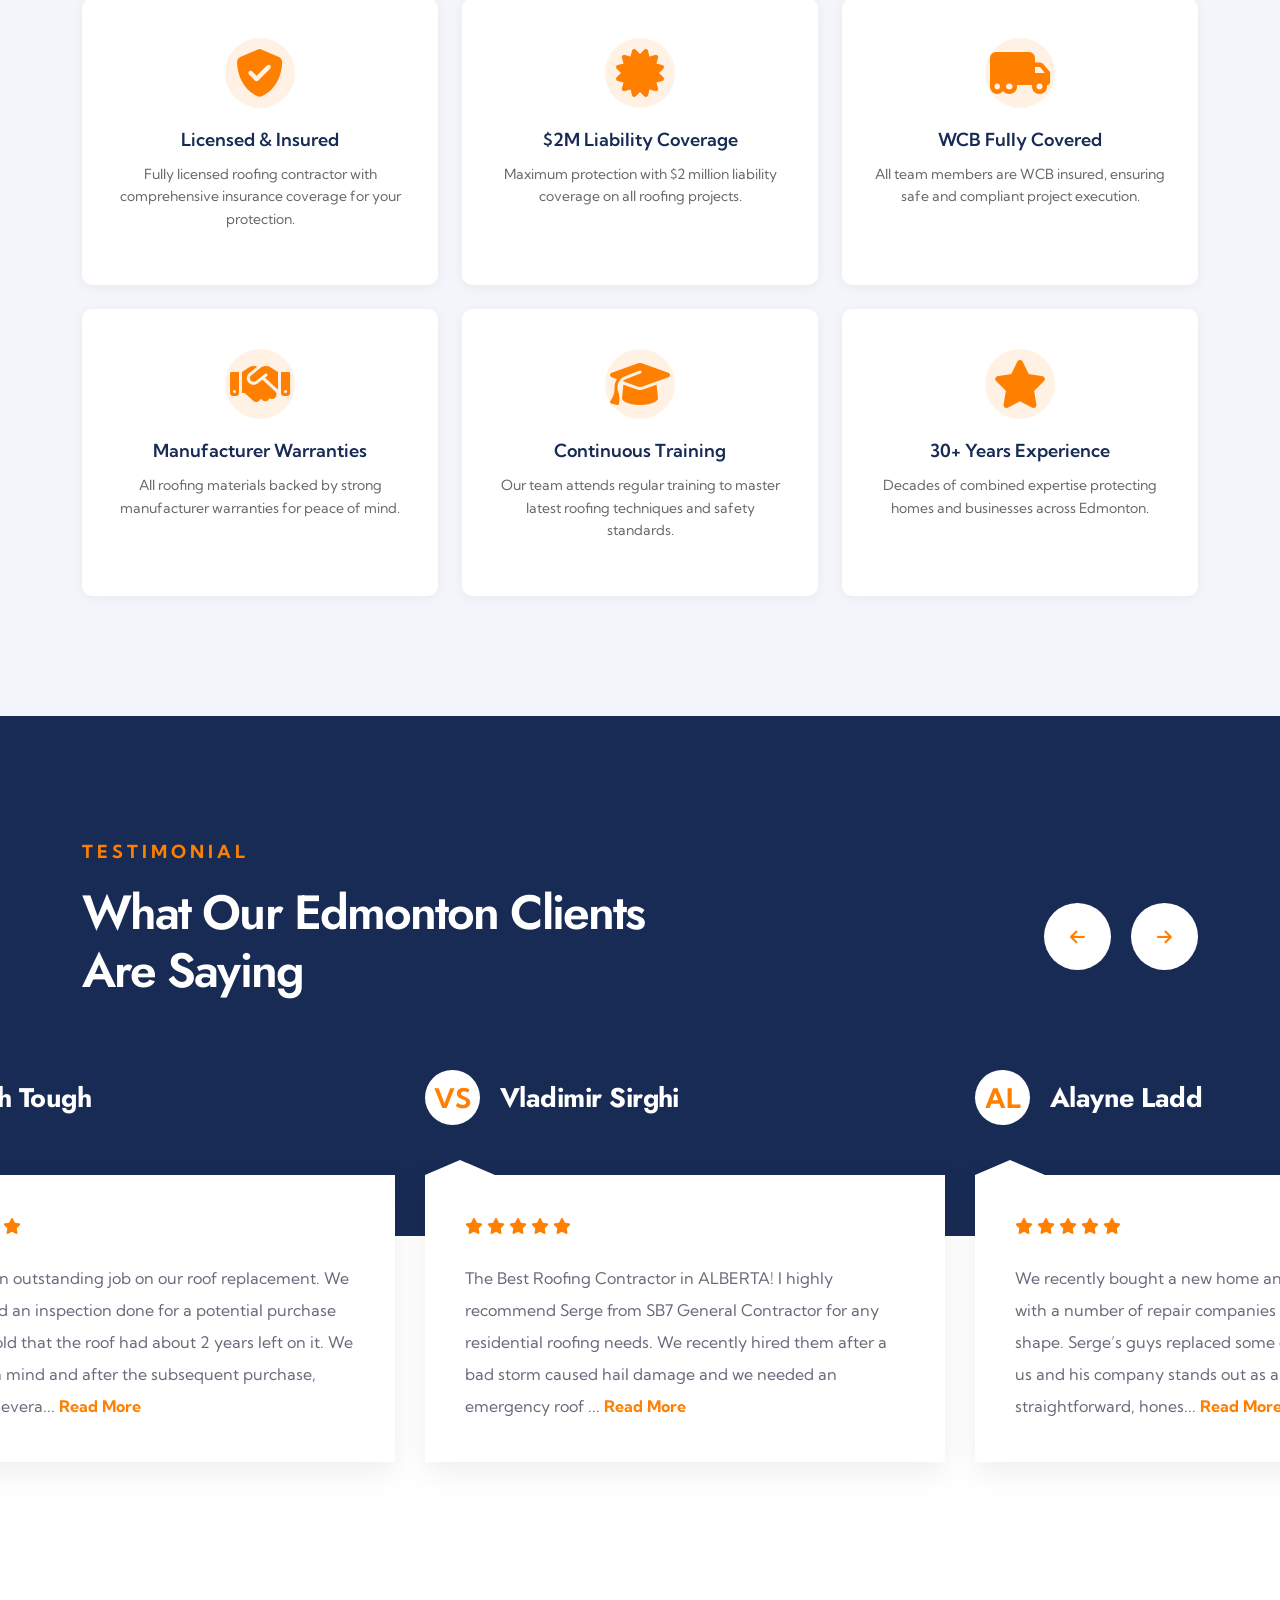
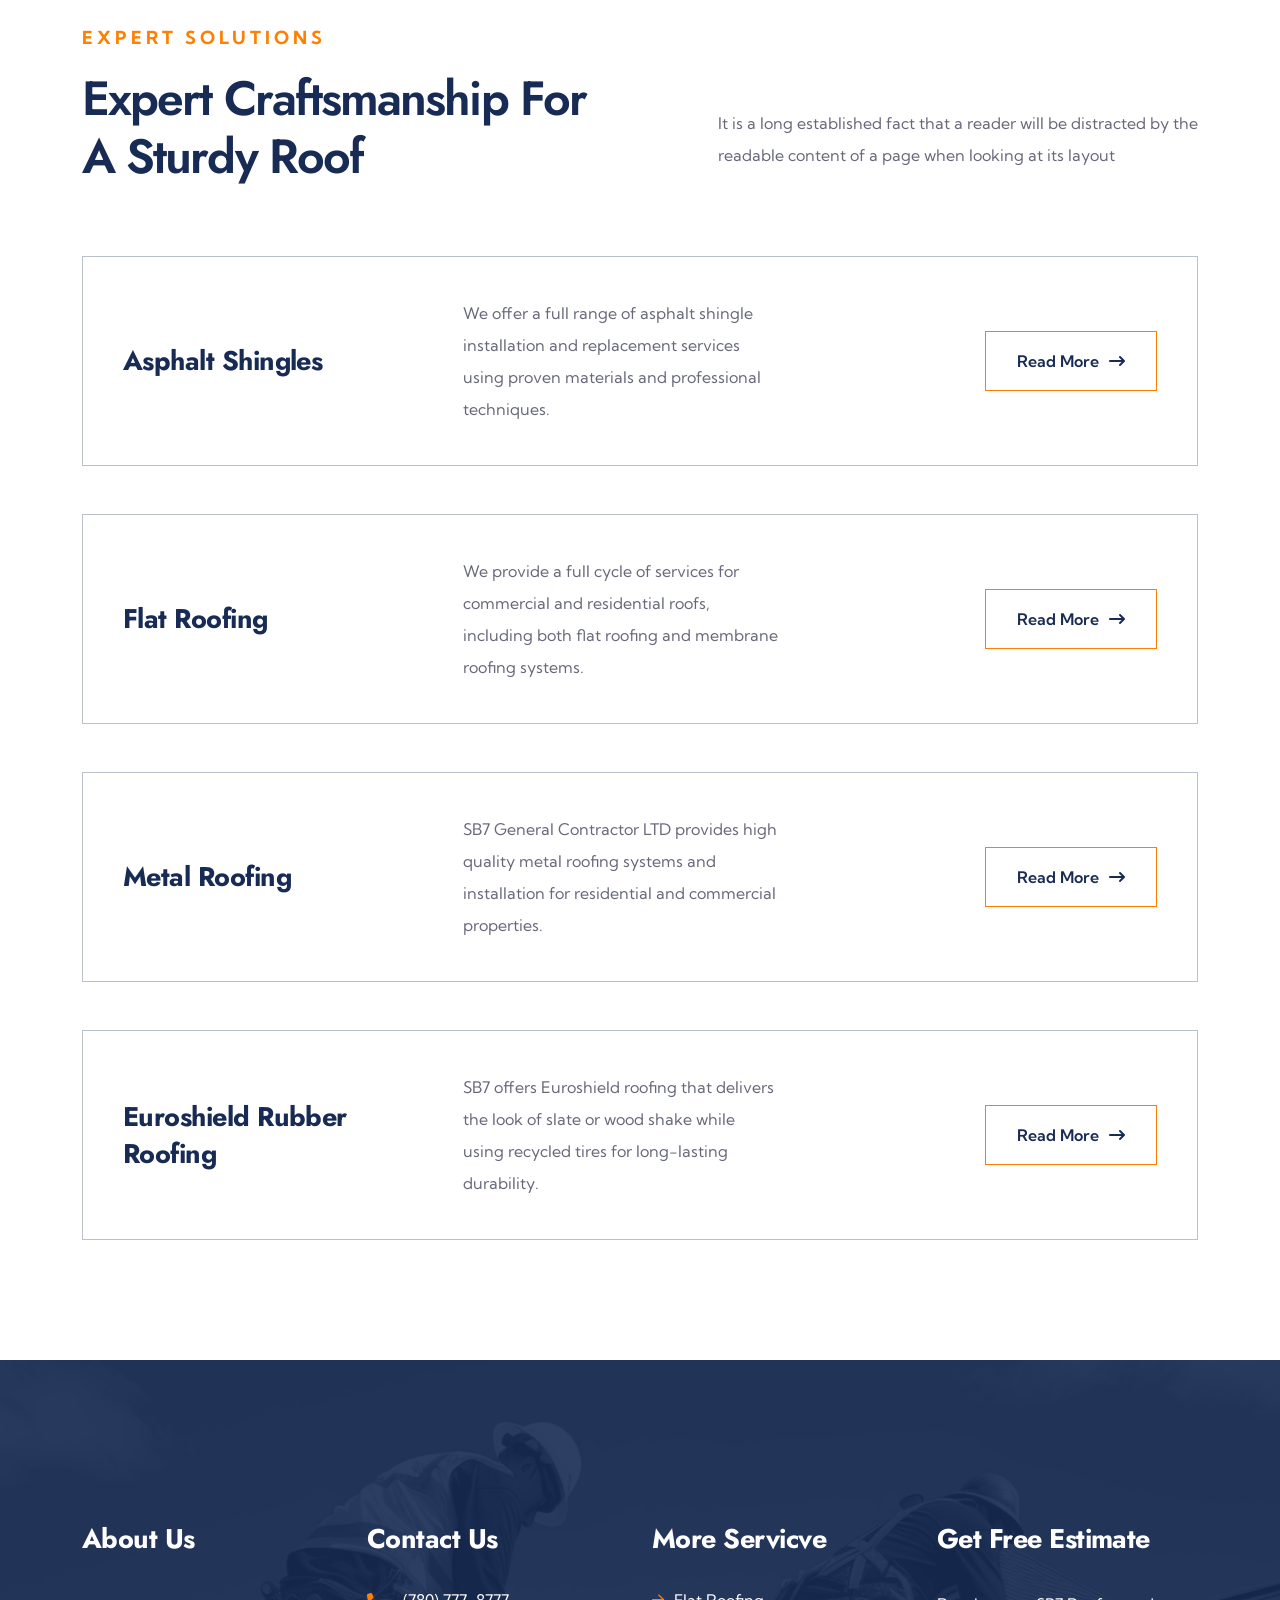
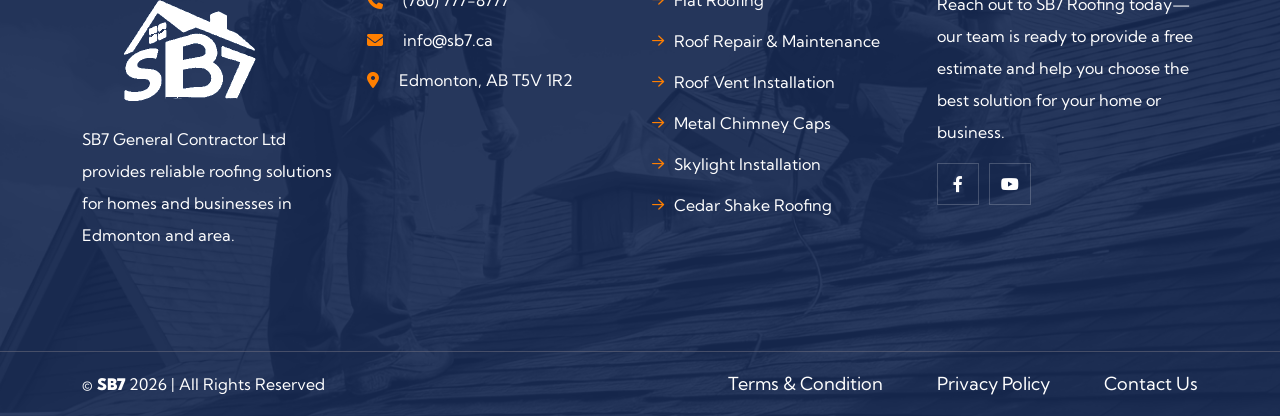
==== commit c36d2b4a: "menu" ====
--- a/about.html
+++ b/about.html
@@ -96,7 +96,7 @@
         <div class="te-header-menu-area te-sticky-header position-fixed">
             <div class="container">
                 <div class="row">
-                    <div class="col-xl-3 col-lg-3 col-md-6 col-6 d-flex align-items-center">
+                    <div class="col-xl-4 col-lg-4 col-md-7 col-7 pr-0 pl-0 d-flex align-items-center">
                         <div class="te-logo">
                             <a href="index.html" class="te-standard-logo">
                                 <img src="images/logo/logo-white.svg" alt="logo" />
@@ -108,8 +108,11 @@
                                 <img src="images/logo/logo-white.svg" alt="logo" />
                             </a>
                         </div>
-                    </div>
-                    <div class="col-xl-9 col-lg-9 col-md-6 col-6 d-flex align-items-center justify-content-end">
+                        <a href="tel:+17807778777" class="phone-link"><i
+                                class="fa-solid fa-phone"></i>&nbsp;(780)777-8777</a>
+
+                    </div>
+                    <div class="col-xl-8 col-lg-8 col-md-5 col-5 d-flex align-items-center justify-content-end">
                         <div class="te-menu d-inline-block">
                             <nav id="main-menu" class="te-main-menu">
                                 <ul>
--- a/css/style.css
+++ b/css/style.css
@@ -2686,7 +2686,7 @@
         background-color: #ff7f00; }
         .phone-link {
           font-weight: 600 ;
-          display: inline;
+      
 @media only screen and (max-width: 760px) {
   font-size: small;
   
@@ -2801,6 +2801,10 @@
   -webkit-box-pack: end;
       -ms-flex-pack: end;
           justify-content: end; }
+
+          .mean-nav {
+            margin-top: 0 !important;
+          }
 
 .te-main-menu ul {
   margin: 0;
@@ -3425,7 +3429,7 @@
       width: 350px; } }
   .te-menu-sidebar-area .te-menu-sidebar-logo {
     display: inline-block;
-    width: 180px; }
+    width: 130px; }
   .te-menu-sidebar-area .te-menu-sidebar-wrapper {
     position: relative;
     padding: 40px; }
@@ -6888,7 +6892,7 @@
   padding-top: 240px;
   padding-bottom: 150px;
   position: relative;
-  z-index: 2; }
+  z-index: 999; }
   @media (max-width: 991px) {
     .page-breadcrumb-area {
       padding: 100px 0; } }
